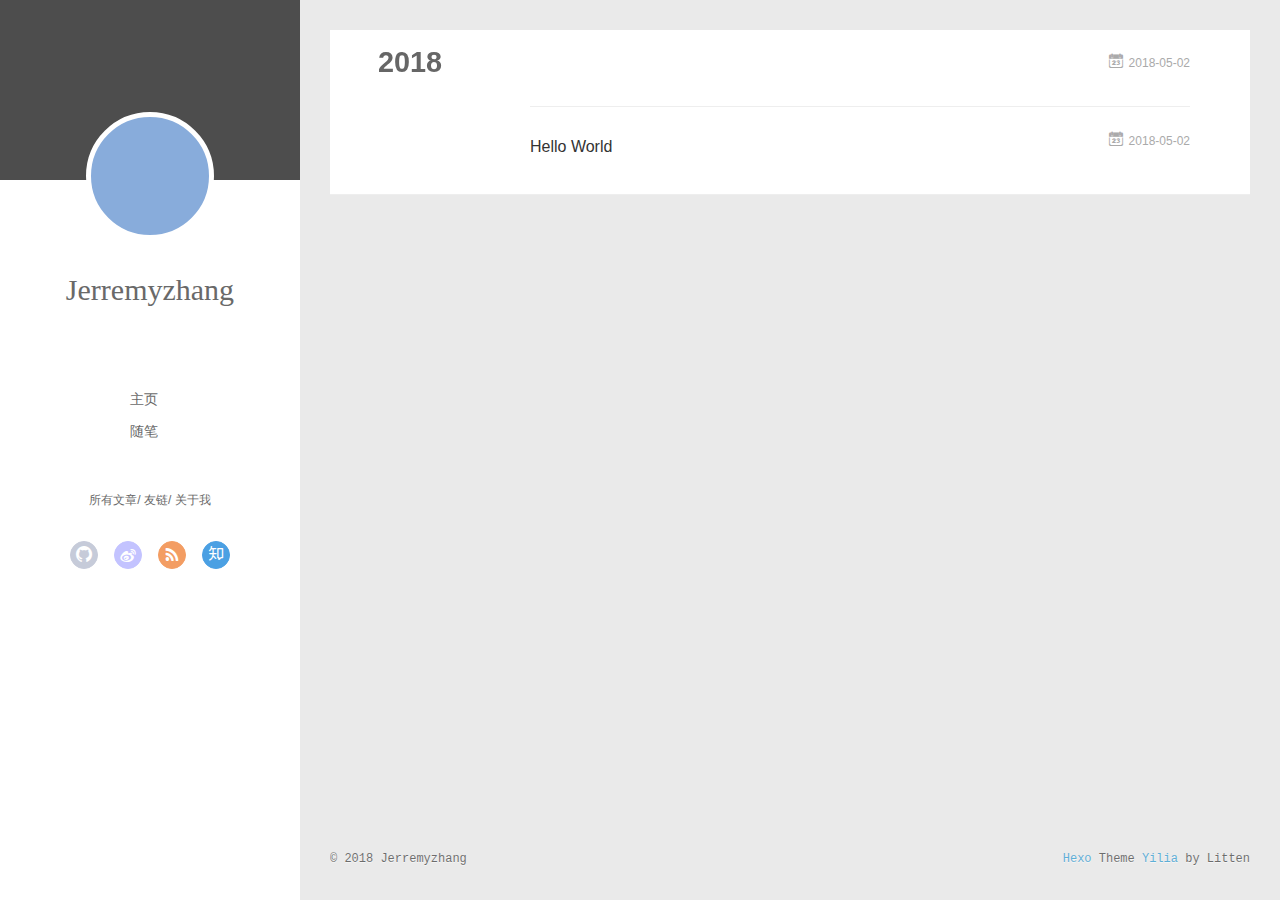
==== archives/index.html @ c2d14515 "Site updated: 2018-05-02 18:27:36" ====
<!DOCTYPE html>
<html>
<head>
  <meta charset="utf-8">
  
  <meta name="renderer" content="webkit">
  <meta http-equiv="X-UA-Compatible" content="IE=edge" >
  <link rel="dns-prefetch" href="http://yoursite.com">
  <title>Archives | Jerremy&#39;s blog</title>
  <meta name="viewport" content="width=device-width, initial-scale=1, maximum-scale=1">
  <meta property="og:type" content="website">
<meta property="og:title" content="Jerremy&#39;s blog">
<meta property="og:url" content="http://yoursite.com/archives/index.html">
<meta property="og:site_name" content="Jerremy&#39;s blog">
<meta property="og:locale" content="zh-Hans">
<meta name="twitter:card" content="summary">
<meta name="twitter:title" content="Jerremy&#39;s blog">
  
    <link rel="alternative" href="/atom.xml" title="Jerremy&#39;s blog" type="application/atom+xml">
  
  
    <link rel="icon" href="/favicon.png">
  
  <link rel="stylesheet" type="text/css" href="/./main.0cf68a.css">
  <style type="text/css">
  
    #container.show {
      background: linear-gradient(200deg,#a0cfe4,#e8c37e);
    }
  </style>
  

  

</head>

<body>
  <div id="container" q-class="show:isCtnShow">
    <canvas id="anm-canvas" class="anm-canvas"></canvas>
    <div class="left-col" q-class="show:isShow">
      
<div class="overlay" style="background: #4d4d4d"></div>
<div class="intrude-less">
	<header id="header" class="inner">
		<a href="/" class="profilepic">
			<img src="" class="js-avatar">
		</a>
		<hgroup>
		  <h1 class="header-author"><a href="/">Jerremyzhang</a></h1>
		</hgroup>
		

		<nav class="header-menu">
			<ul>
			
				<li><a href="/">主页</a></li>
	        
				<li><a href="/tags/随笔/">随笔</a></li>
	        
			</ul>
		</nav>
		<nav class="header-smart-menu">
    		
    			
    			<a q-on="click: openSlider(e, 'innerArchive')" href="javascript:void(0)">所有文章</a>
    			
            
    			
    			<a q-on="click: openSlider(e, 'friends')" href="javascript:void(0)">友链</a>
    			
            
    			
    			<a q-on="click: openSlider(e, 'aboutme')" href="javascript:void(0)">关于我</a>
    			
            
		</nav>
		<nav class="header-nav">
			<div class="social">
				
					<a class="github" target="_blank" href="#" title="github"><i class="icon-github"></i></a>
		        
					<a class="weibo" target="_blank" href="#" title="weibo"><i class="icon-weibo"></i></a>
		        
					<a class="rss" target="_blank" href="#" title="rss"><i class="icon-rss"></i></a>
		        
					<a class="zhihu" target="_blank" href="#" title="zhihu"><i class="icon-zhihu"></i></a>
		        
			</div>
		</nav>
	</header>		
</div>

    </div>
    <div class="mid-col" q-class="show:isShow,hide:isShow|isFalse">
      
<nav id="mobile-nav">
  	<div class="overlay js-overlay" style="background: #4d4d4d"></div>
	<div class="btnctn js-mobile-btnctn">
  		<div class="slider-trigger list" q-on="click: openSlider(e)"><i class="icon icon-sort"></i></div>
	</div>
	<div class="intrude-less">
		<header id="header" class="inner">
			<div class="profilepic">
				<img src="" class="js-avatar">
			</div>
			<hgroup>
			  <h1 class="header-author js-header-author">Jerremyzhang</h1>
			</hgroup>
			
			
			
				
			
				
			
			
			
			<nav class="header-nav">
				<div class="social">
					
						<a class="github" target="_blank" href="#" title="github"><i class="icon-github"></i></a>
			        
						<a class="weibo" target="_blank" href="#" title="weibo"><i class="icon-weibo"></i></a>
			        
						<a class="rss" target="_blank" href="#" title="rss"><i class="icon-rss"></i></a>
			        
						<a class="zhihu" target="_blank" href="#" title="zhihu"><i class="icon-zhihu"></i></a>
			        
				</div>
			</nav>

			<nav class="header-menu js-header-menu">
				<ul style="width: 50%">
				
				
					<li style="width: 50%"><a href="/">主页</a></li>
		        
					<li style="width: 50%"><a href="/tags/随笔/">随笔</a></li>
		        
				</ul>
			</nav>
		</header>				
	</div>
	<div class="mobile-mask" style="display:none" q-show="isShow"></div>
</nav>

      <div id="wrapper" class="body-wrap">
        <div class="menu-l">
          <div class="canvas-wrap">
            <canvas data-colors="#eaeaea" data-sectionHeight="100" data-contentId="js-content" id="myCanvas1" class="anm-canvas"></canvas>
          </div>
          <div id="js-content" class="content-ll">
            
  
  
    
    
      
      
      <section class="archives-wrap">
        <div class="archive-year-wrap">
          <a href="/archives/2018" class="archive-year">2018</a>
        </div>
        <div class="archives">
    
    <article class="archive-article archive-type-post">
  <div class="archive-article-inner">
    <header class="archive-article-header">
      	<div class="article-meta">
	      	<a href="/2018/05/02/capture-react-books/" class="archive-article-date">
  	<time datetime="2018-05-02T10:14:41.575Z" itemprop="datePublished"><i class="icon-calendar icon"></i>2018-05-02</time>
</a>
        </div>
    	 
        <div class="article-info info-on-right">
          
          

        </div>
        <div class="clearfix"></div>
    </header>
  </div>
</article>
  
    
    
    <article class="archive-article archive-type-post">
  <div class="archive-article-inner">
    <header class="archive-article-header">
      	<div class="article-meta">
	      	<a href="/2018/05/02/hello-world/" class="archive-article-date">
  	<time datetime="2018-05-02T09:06:25.629Z" itemprop="datePublished"><i class="icon-calendar icon"></i>2018-05-02</time>
</a>
        </div>
    	 
  
    <h1 itemprop="name">
      <a class="archive-article-title" href="/2018/05/02/hello-world/">Hello World</a>
    </h1>
  

        <div class="article-info info-on-right">
          
          

        </div>
        <div class="clearfix"></div>
    </header>
  </div>
</article>
  
  
    </div></section>
  

    


          </div>
        </div>
      </div>
      <footer id="footer">
  <div class="outer">
    <div id="footer-info">
    	<div class="footer-left">
    		&copy; 2018 Jerremyzhang
    	</div>
      	<div class="footer-right">
      		<a href="http://hexo.io/" target="_blank">Hexo</a>  Theme <a href="https://github.com/litten/hexo-theme-yilia" target="_blank">Yilia</a> by Litten
      	</div>
    </div>
  </div>
</footer>
    </div>
    <script>
	var yiliaConfig = {
		mathjax: false,
		isHome: false,
		isPost: false,
		isArchive: true,
		isTag: false,
		isCategory: false,
		open_in_new: false,
		toc_hide_index: true,
		root: "/",
		innerArchive: true,
		showTags: false
	}
</script>

<script>!function(t){function n(e){if(r[e])return r[e].exports;var i=r[e]={exports:{},id:e,loaded:!1};return t[e].call(i.exports,i,i.exports,n),i.loaded=!0,i.exports}var r={};n.m=t,n.c=r,n.p="./",n(0)}([function(t,n,r){r(195),t.exports=r(191)},function(t,n,r){var e=r(3),i=r(52),o=r(27),u=r(28),c=r(53),f="prototype",a=function(t,n,r){var s,l,h,v,p=t&a.F,d=t&a.G,y=t&a.S,g=t&a.P,b=t&a.B,m=d?e:y?e[n]||(e[n]={}):(e[n]||{})[f],x=d?i:i[n]||(i[n]={}),w=x[f]||(x[f]={});d&&(r=n);for(s in r)l=!p&&m&&void 0!==m[s],h=(l?m:r)[s],v=b&&l?c(h,e):g&&"function"==typeof h?c(Function.call,h):h,m&&u(m,s,h,t&a.U),x[s]!=h&&o(x,s,v),g&&w[s]!=h&&(w[s]=h)};e.core=i,a.F=1,a.G=2,a.S=4,a.P=8,a.B=16,a.W=32,a.U=64,a.R=128,t.exports=a},function(t,n,r){var e=r(6);t.exports=function(t){if(!e(t))throw TypeError(t+" is not an object!");return t}},function(t,n){var r=t.exports="undefined"!=typeof window&&window.Math==Math?window:"undefined"!=typeof self&&self.Math==Math?self:Function("return this")();"number"==typeof __g&&(__g=r)},function(t,n){t.exports=function(t){try{return!!t()}catch(t){return!0}}},function(t,n){var r=t.exports="undefined"!=typeof window&&window.Math==Math?window:"undefined"!=typeof self&&self.Math==Math?self:Function("return this")();"number"==typeof __g&&(__g=r)},function(t,n){t.exports=function(t){return"object"==typeof t?null!==t:"function"==typeof t}},function(t,n,r){var e=r(126)("wks"),i=r(76),o=r(3).Symbol,u="function"==typeof o;(t.exports=function(t){return e[t]||(e[t]=u&&o[t]||(u?o:i)("Symbol."+t))}).store=e},function(t,n){var r={}.hasOwnProperty;t.exports=function(t,n){return r.call(t,n)}},function(t,n,r){var e=r(94),i=r(33);t.exports=function(t){return e(i(t))}},function(t,n,r){t.exports=!r(4)(function(){return 7!=Object.defineProperty({},"a",{get:function(){return 7}}).a})},function(t,n,r){var e=r(2),i=r(167),o=r(50),u=Object.defineProperty;n.f=r(10)?Object.defineProperty:function(t,n,r){if(e(t),n=o(n,!0),e(r),i)try{return u(t,n,r)}catch(t){}if("get"in r||"set"in r)throw TypeError("Accessors not supported!");return"value"in r&&(t[n]=r.value),t}},function(t,n,r){t.exports=!r(18)(function(){return 7!=Object.defineProperty({},"a",{get:function(){return 7}}).a})},function(t,n,r){var e=r(14),i=r(22);t.exports=r(12)?function(t,n,r){return e.f(t,n,i(1,r))}:function(t,n,r){return t[n]=r,t}},function(t,n,r){var e=r(20),i=r(58),o=r(42),u=Object.defineProperty;n.f=r(12)?Object.defineProperty:function(t,n,r){if(e(t),n=o(n,!0),e(r),i)try{return u(t,n,r)}catch(t){}if("get"in r||"set"in r)throw TypeError("Accessors not supported!");return"value"in r&&(t[n]=r.value),t}},function(t,n,r){var e=r(40)("wks"),i=r(23),o=r(5).Symbol,u="function"==typeof o;(t.exports=function(t){return e[t]||(e[t]=u&&o[t]||(u?o:i)("Symbol."+t))}).store=e},function(t,n,r){var e=r(67),i=Math.min;t.exports=function(t){return t>0?i(e(t),9007199254740991):0}},function(t,n,r){var e=r(46);t.exports=function(t){return Object(e(t))}},function(t,n){t.exports=function(t){try{return!!t()}catch(t){return!0}}},function(t,n,r){var e=r(63),i=r(34);t.exports=Object.keys||function(t){return e(t,i)}},function(t,n,r){var e=r(21);t.exports=function(t){if(!e(t))throw TypeError(t+" is not an object!");return t}},function(t,n){t.exports=function(t){return"object"==typeof t?null!==t:"function"==typeof t}},function(t,n){t.exports=function(t,n){return{enumerable:!(1&t),configurable:!(2&t),writable:!(4&t),value:n}}},function(t,n){var r=0,e=Math.random();t.exports=function(t){return"Symbol(".concat(void 0===t?"":t,")_",(++r+e).toString(36))}},function(t,n){var r={}.hasOwnProperty;t.exports=function(t,n){return r.call(t,n)}},function(t,n){var r=t.exports={version:"2.4.0"};"number"==typeof __e&&(__e=r)},function(t,n){t.exports=function(t){if("function"!=typeof t)throw TypeError(t+" is not a function!");return t}},function(t,n,r){var e=r(11),i=r(66);t.exports=r(10)?function(t,n,r){return e.f(t,n,i(1,r))}:function(t,n,r){return t[n]=r,t}},function(t,n,r){var e=r(3),i=r(27),o=r(24),u=r(76)("src"),c="toString",f=Function[c],a=(""+f).split(c);r(52).inspectSource=function(t){return f.call(t)},(t.exports=function(t,n,r,c){var f="function"==typeof r;f&&(o(r,"name")||i(r,"name",n)),t[n]!==r&&(f&&(o(r,u)||i(r,u,t[n]?""+t[n]:a.join(String(n)))),t===e?t[n]=r:c?t[n]?t[n]=r:i(t,n,r):(delete t[n],i(t,n,r)))})(Function.prototype,c,function(){return"function"==typeof this&&this[u]||f.call(this)})},function(t,n,r){var e=r(1),i=r(4),o=r(46),u=function(t,n,r,e){var i=String(o(t)),u="<"+n;return""!==r&&(u+=" "+r+'="'+String(e).replace(/"/g,"&quot;")+'"'),u+">"+i+"</"+n+">"};t.exports=function(t,n){var r={};r[t]=n(u),e(e.P+e.F*i(function(){var n=""[t]('"');return n!==n.toLowerCase()||n.split('"').length>3}),"String",r)}},function(t,n,r){var e=r(115),i=r(46);t.exports=function(t){return e(i(t))}},function(t,n,r){var e=r(116),i=r(66),o=r(30),u=r(50),c=r(24),f=r(167),a=Object.getOwnPropertyDescriptor;n.f=r(10)?a:function(t,n){if(t=o(t),n=u(n,!0),f)try{return a(t,n)}catch(t){}if(c(t,n))return i(!e.f.call(t,n),t[n])}},function(t,n,r){var e=r(24),i=r(17),o=r(145)("IE_PROTO"),u=Object.prototype;t.exports=Object.getPrototypeOf||function(t){return t=i(t),e(t,o)?t[o]:"function"==typeof t.constructor&&t instanceof t.constructor?t.constructor.prototype:t instanceof Object?u:null}},function(t,n){t.exports=function(t){if(void 0==t)throw TypeError("Can't call method on  "+t);return t}},function(t,n){t.exports="constructor,hasOwnProperty,isPrototypeOf,propertyIsEnumerable,toLocaleString,toString,valueOf".split(",")},function(t,n){t.exports={}},function(t,n){t.exports=!0},function(t,n){n.f={}.propertyIsEnumerable},function(t,n,r){var e=r(14).f,i=r(8),o=r(15)("toStringTag");t.exports=function(t,n,r){t&&!i(t=r?t:t.prototype,o)&&e(t,o,{configurable:!0,value:n})}},function(t,n,r){var e=r(40)("keys"),i=r(23);t.exports=function(t){return e[t]||(e[t]=i(t))}},function(t,n,r){var e=r(5),i="__core-js_shared__",o=e[i]||(e[i]={});t.exports=function(t){return o[t]||(o[t]={})}},function(t,n){var r=Math.ceil,e=Math.floor;t.exports=function(t){return isNaN(t=+t)?0:(t>0?e:r)(t)}},function(t,n,r){var e=r(21);t.exports=function(t,n){if(!e(t))return t;var r,i;if(n&&"function"==typeof(r=t.toString)&&!e(i=r.call(t)))return i;if("function"==typeof(r=t.valueOf)&&!e(i=r.call(t)))return i;if(!n&&"function"==typeof(r=t.toString)&&!e(i=r.call(t)))return i;throw TypeError("Can't convert object to primitive value")}},function(t,n,r){var e=r(5),i=r(25),o=r(36),u=r(44),c=r(14).f;t.exports=function(t){var n=i.Symbol||(i.Symbol=o?{}:e.Symbol||{});"_"==t.charAt(0)||t in n||c(n,t,{value:u.f(t)})}},function(t,n,r){n.f=r(15)},function(t,n){var r={}.toString;t.exports=function(t){return r.call(t).slice(8,-1)}},function(t,n){t.exports=function(t){if(void 0==t)throw TypeError("Can't call method on  "+t);return t}},function(t,n,r){var e=r(4);t.exports=function(t,n){return!!t&&e(function(){n?t.call(null,function(){},1):t.call(null)})}},function(t,n,r){var e=r(53),i=r(115),o=r(17),u=r(16),c=r(203);t.exports=function(t,n){var r=1==t,f=2==t,a=3==t,s=4==t,l=6==t,h=5==t||l,v=n||c;return function(n,c,p){for(var d,y,g=o(n),b=i(g),m=e(c,p,3),x=u(b.length),w=0,S=r?v(n,x):f?v(n,0):void 0;x>w;w++)if((h||w in b)&&(d=b[w],y=m(d,w,g),t))if(r)S[w]=y;else if(y)switch(t){case 3:return!0;case 5:return d;case 6:return w;case 2:S.push(d)}else if(s)return!1;return l?-1:a||s?s:S}}},function(t,n,r){var e=r(1),i=r(52),o=r(4);t.exports=function(t,n){var r=(i.Object||{})[t]||Object[t],u={};u[t]=n(r),e(e.S+e.F*o(function(){r(1)}),"Object",u)}},function(t,n,r){var e=r(6);t.exports=function(t,n){if(!e(t))return t;var r,i;if(n&&"function"==typeof(r=t.toString)&&!e(i=r.call(t)))return i;if("function"==typeof(r=t.valueOf)&&!e(i=r.call(t)))return i;if(!n&&"function"==typeof(r=t.toString)&&!e(i=r.call(t)))return i;throw TypeError("Can't convert object to primitive value")}},function(t,n,r){var e=r(5),i=r(25),o=r(91),u=r(13),c="prototype",f=function(t,n,r){var a,s,l,h=t&f.F,v=t&f.G,p=t&f.S,d=t&f.P,y=t&f.B,g=t&f.W,b=v?i:i[n]||(i[n]={}),m=b[c],x=v?e:p?e[n]:(e[n]||{})[c];v&&(r=n);for(a in r)(s=!h&&x&&void 0!==x[a])&&a in b||(l=s?x[a]:r[a],b[a]=v&&"function"!=typeof x[a]?r[a]:y&&s?o(l,e):g&&x[a]==l?function(t){var n=function(n,r,e){if(this instanceof t){switch(arguments.length){case 0:return new t;case 1:return new t(n);case 2:return new t(n,r)}return new t(n,r,e)}return t.apply(this,arguments)};return n[c]=t[c],n}(l):d&&"function"==typeof l?o(Function.call,l):l,d&&((b.virtual||(b.virtual={}))[a]=l,t&f.R&&m&&!m[a]&&u(m,a,l)))};f.F=1,f.G=2,f.S=4,f.P=8,f.B=16,f.W=32,f.U=64,f.R=128,t.exports=f},function(t,n){var r=t.exports={version:"2.4.0"};"number"==typeof __e&&(__e=r)},function(t,n,r){var e=r(26);t.exports=function(t,n,r){if(e(t),void 0===n)return t;switch(r){case 1:return function(r){return t.call(n,r)};case 2:return function(r,e){return t.call(n,r,e)};case 3:return function(r,e,i){return t.call(n,r,e,i)}}return function(){return t.apply(n,arguments)}}},function(t,n,r){var e=r(183),i=r(1),o=r(126)("metadata"),u=o.store||(o.store=new(r(186))),c=function(t,n,r){var i=u.get(t);if(!i){if(!r)return;u.set(t,i=new e)}var o=i.get(n);if(!o){if(!r)return;i.set(n,o=new e)}return o},f=function(t,n,r){var e=c(n,r,!1);return void 0!==e&&e.has(t)},a=function(t,n,r){var e=c(n,r,!1);return void 0===e?void 0:e.get(t)},s=function(t,n,r,e){c(r,e,!0).set(t,n)},l=function(t,n){var r=c(t,n,!1),e=[];return r&&r.forEach(function(t,n){e.push(n)}),e},h=function(t){return void 0===t||"symbol"==typeof t?t:String(t)},v=function(t){i(i.S,"Reflect",t)};t.exports={store:u,map:c,has:f,get:a,set:s,keys:l,key:h,exp:v}},function(t,n,r){"use strict";if(r(10)){var e=r(69),i=r(3),o=r(4),u=r(1),c=r(127),f=r(152),a=r(53),s=r(68),l=r(66),h=r(27),v=r(73),p=r(67),d=r(16),y=r(75),g=r(50),b=r(24),m=r(180),x=r(114),w=r(6),S=r(17),_=r(137),O=r(70),E=r(32),P=r(71).f,j=r(154),F=r(76),M=r(7),A=r(48),N=r(117),T=r(146),I=r(155),k=r(80),L=r(123),R=r(74),C=r(130),D=r(160),U=r(11),W=r(31),G=U.f,B=W.f,V=i.RangeError,z=i.TypeError,q=i.Uint8Array,K="ArrayBuffer",J="Shared"+K,Y="BYTES_PER_ELEMENT",H="prototype",$=Array[H],X=f.ArrayBuffer,Q=f.DataView,Z=A(0),tt=A(2),nt=A(3),rt=A(4),et=A(5),it=A(6),ot=N(!0),ut=N(!1),ct=I.values,ft=I.keys,at=I.entries,st=$.lastIndexOf,lt=$.reduce,ht=$.reduceRight,vt=$.join,pt=$.sort,dt=$.slice,yt=$.toString,gt=$.toLocaleString,bt=M("iterator"),mt=M("toStringTag"),xt=F("typed_constructor"),wt=F("def_constructor"),St=c.CONSTR,_t=c.TYPED,Ot=c.VIEW,Et="Wrong length!",Pt=A(1,function(t,n){return Tt(T(t,t[wt]),n)}),jt=o(function(){return 1===new q(new Uint16Array([1]).buffer)[0]}),Ft=!!q&&!!q[H].set&&o(function(){new q(1).set({})}),Mt=function(t,n){if(void 0===t)throw z(Et);var r=+t,e=d(t);if(n&&!m(r,e))throw V(Et);return e},At=function(t,n){var r=p(t);if(r<0||r%n)throw V("Wrong offset!");return r},Nt=function(t){if(w(t)&&_t in t)return t;throw z(t+" is not a typed array!")},Tt=function(t,n){if(!(w(t)&&xt in t))throw z("It is not a typed array constructor!");return new t(n)},It=function(t,n){return kt(T(t,t[wt]),n)},kt=function(t,n){for(var r=0,e=n.length,i=Tt(t,e);e>r;)i[r]=n[r++];return i},Lt=function(t,n,r){G(t,n,{get:function(){return this._d[r]}})},Rt=function(t){var n,r,e,i,o,u,c=S(t),f=arguments.length,s=f>1?arguments[1]:void 0,l=void 0!==s,h=j(c);if(void 0!=h&&!_(h)){for(u=h.call(c),e=[],n=0;!(o=u.next()).done;n++)e.push(o.value);c=e}for(l&&f>2&&(s=a(s,arguments[2],2)),n=0,r=d(c.length),i=Tt(this,r);r>n;n++)i[n]=l?s(c[n],n):c[n];return i},Ct=function(){for(var t=0,n=arguments.length,r=Tt(this,n);n>t;)r[t]=arguments[t++];return r},Dt=!!q&&o(function(){gt.call(new q(1))}),Ut=function(){return gt.apply(Dt?dt.call(Nt(this)):Nt(this),arguments)},Wt={copyWithin:function(t,n){return D.call(Nt(this),t,n,arguments.length>2?arguments[2]:void 0)},every:function(t){return rt(Nt(this),t,arguments.length>1?arguments[1]:void 0)},fill:function(t){return C.apply(Nt(this),arguments)},filter:function(t){return It(this,tt(Nt(this),t,arguments.length>1?arguments[1]:void 0))},find:function(t){return et(Nt(this),t,arguments.length>1?arguments[1]:void 0)},findIndex:function(t){return it(Nt(this),t,arguments.length>1?arguments[1]:void 0)},forEach:function(t){Z(Nt(this),t,arguments.length>1?arguments[1]:void 0)},indexOf:function(t){return ut(Nt(this),t,arguments.length>1?arguments[1]:void 0)},includes:function(t){return ot(Nt(this),t,arguments.length>1?arguments[1]:void 0)},join:function(t){return vt.apply(Nt(this),arguments)},lastIndexOf:function(t){return st.apply(Nt(this),arguments)},map:function(t){return Pt(Nt(this),t,arguments.length>1?arguments[1]:void 0)},reduce:function(t){return lt.apply(Nt(this),arguments)},reduceRight:function(t){return ht.apply(Nt(this),arguments)},reverse:function(){for(var t,n=this,r=Nt(n).length,e=Math.floor(r/2),i=0;i<e;)t=n[i],n[i++]=n[--r],n[r]=t;return n},some:function(t){return nt(Nt(this),t,arguments.length>1?arguments[1]:void 0)},sort:function(t){return pt.call(Nt(this),t)},subarray:function(t,n){var r=Nt(this),e=r.length,i=y(t,e);return new(T(r,r[wt]))(r.buffer,r.byteOffset+i*r.BYTES_PER_ELEMENT,d((void 0===n?e:y(n,e))-i))}},Gt=function(t,n){return It(this,dt.call(Nt(this),t,n))},Bt=function(t){Nt(this);var n=At(arguments[1],1),r=this.length,e=S(t),i=d(e.length),o=0;if(i+n>r)throw V(Et);for(;o<i;)this[n+o]=e[o++]},Vt={entries:function(){return at.call(Nt(this))},keys:function(){return ft.call(Nt(this))},values:function(){return ct.call(Nt(this))}},zt=function(t,n){return w(t)&&t[_t]&&"symbol"!=typeof n&&n in t&&String(+n)==String(n)},qt=function(t,n){return zt(t,n=g(n,!0))?l(2,t[n]):B(t,n)},Kt=function(t,n,r){return!(zt(t,n=g(n,!0))&&w(r)&&b(r,"value"))||b(r,"get")||b(r,"set")||r.configurable||b(r,"writable")&&!r.writable||b(r,"enumerable")&&!r.enumerable?G(t,n,r):(t[n]=r.value,t)};St||(W.f=qt,U.f=Kt),u(u.S+u.F*!St,"Object",{getOwnPropertyDescriptor:qt,defineProperty:Kt}),o(function(){yt.call({})})&&(yt=gt=function(){return vt.call(this)});var Jt=v({},Wt);v(Jt,Vt),h(Jt,bt,Vt.values),v(Jt,{slice:Gt,set:Bt,constructor:function(){},toString:yt,toLocaleString:Ut}),Lt(Jt,"buffer","b"),Lt(Jt,"byteOffset","o"),Lt(Jt,"byteLength","l"),Lt(Jt,"length","e"),G(Jt,mt,{get:function(){return this[_t]}}),t.exports=function(t,n,r,f){f=!!f;var a=t+(f?"Clamped":"")+"Array",l="Uint8Array"!=a,v="get"+t,p="set"+t,y=i[a],g=y||{},b=y&&E(y),m=!y||!c.ABV,S={},_=y&&y[H],j=function(t,r){var e=t._d;return e.v[v](r*n+e.o,jt)},F=function(t,r,e){var i=t._d;f&&(e=(e=Math.round(e))<0?0:e>255?255:255&e),i.v[p](r*n+i.o,e,jt)},M=function(t,n){G(t,n,{get:function(){return j(this,n)},set:function(t){return F(this,n,t)},enumerable:!0})};m?(y=r(function(t,r,e,i){s(t,y,a,"_d");var o,u,c,f,l=0,v=0;if(w(r)){if(!(r instanceof X||(f=x(r))==K||f==J))return _t in r?kt(y,r):Rt.call(y,r);o=r,v=At(e,n);var p=r.byteLength;if(void 0===i){if(p%n)throw V(Et);if((u=p-v)<0)throw V(Et)}else if((u=d(i)*n)+v>p)throw V(Et);c=u/n}else c=Mt(r,!0),u=c*n,o=new X(u);for(h(t,"_d",{b:o,o:v,l:u,e:c,v:new Q(o)});l<c;)M(t,l++)}),_=y[H]=O(Jt),h(_,"constructor",y)):L(function(t){new y(null),new y(t)},!0)||(y=r(function(t,r,e,i){s(t,y,a);var o;return w(r)?r instanceof X||(o=x(r))==K||o==J?void 0!==i?new g(r,At(e,n),i):void 0!==e?new g(r,At(e,n)):new g(r):_t in r?kt(y,r):Rt.call(y,r):new g(Mt(r,l))}),Z(b!==Function.prototype?P(g).concat(P(b)):P(g),function(t){t in y||h(y,t,g[t])}),y[H]=_,e||(_.constructor=y));var A=_[bt],N=!!A&&("values"==A.name||void 0==A.name),T=Vt.values;h(y,xt,!0),h(_,_t,a),h(_,Ot,!0),h(_,wt,y),(f?new y(1)[mt]==a:mt in _)||G(_,mt,{get:function(){return a}}),S[a]=y,u(u.G+u.W+u.F*(y!=g),S),u(u.S,a,{BYTES_PER_ELEMENT:n,from:Rt,of:Ct}),Y in _||h(_,Y,n),u(u.P,a,Wt),R(a),u(u.P+u.F*Ft,a,{set:Bt}),u(u.P+u.F*!N,a,Vt),u(u.P+u.F*(_.toString!=yt),a,{toString:yt}),u(u.P+u.F*o(function(){new y(1).slice()}),a,{slice:Gt}),u(u.P+u.F*(o(function(){return[1,2].toLocaleString()!=new y([1,2]).toLocaleString()})||!o(function(){_.toLocaleString.call([1,2])})),a,{toLocaleString:Ut}),k[a]=N?A:T,e||N||h(_,bt,T)}}else t.exports=function(){}},function(t,n){var r={}.toString;t.exports=function(t){return r.call(t).slice(8,-1)}},function(t,n,r){var e=r(21),i=r(5).document,o=e(i)&&e(i.createElement);t.exports=function(t){return o?i.createElement(t):{}}},function(t,n,r){t.exports=!r(12)&&!r(18)(function(){return 7!=Object.defineProperty(r(57)("div"),"a",{get:function(){return 7}}).a})},function(t,n,r){"use strict";var e=r(36),i=r(51),o=r(64),u=r(13),c=r(8),f=r(35),a=r(96),s=r(38),l=r(103),h=r(15)("iterator"),v=!([].keys&&"next"in[].keys()),p="keys",d="values",y=function(){return this};t.exports=function(t,n,r,g,b,m,x){a(r,n,g);var w,S,_,O=function(t){if(!v&&t in F)return F[t];switch(t){case p:case d:return function(){return new r(this,t)}}return function(){return new r(this,t)}},E=n+" Iterator",P=b==d,j=!1,F=t.prototype,M=F[h]||F["@@iterator"]||b&&F[b],A=M||O(b),N=b?P?O("entries"):A:void 0,T="Array"==n?F.entries||M:M;if(T&&(_=l(T.call(new t)))!==Object.prototype&&(s(_,E,!0),e||c(_,h)||u(_,h,y)),P&&M&&M.name!==d&&(j=!0,A=function(){return M.call(this)}),e&&!x||!v&&!j&&F[h]||u(F,h,A),f[n]=A,f[E]=y,b)if(w={values:P?A:O(d),keys:m?A:O(p),entries:N},x)for(S in w)S in F||o(F,S,w[S]);else i(i.P+i.F*(v||j),n,w);return w}},function(t,n,r){var e=r(20),i=r(100),o=r(34),u=r(39)("IE_PROTO"),c=function(){},f="prototype",a=function(){var t,n=r(57)("iframe"),e=o.length;for(n.style.display="none",r(93).appendChild(n),n.src="javascript:",t=n.contentWindow.document,t.open(),t.write("<script>document.F=Object<\/script>"),t.close(),a=t.F;e--;)delete a[f][o[e]];return a()};t.exports=Object.create||function(t,n){var r;return null!==t?(c[f]=e(t),r=new c,c[f]=null,r[u]=t):r=a(),void 0===n?r:i(r,n)}},function(t,n,r){var e=r(63),i=r(34).concat("length","prototype");n.f=Object.getOwnPropertyNames||function(t){return e(t,i)}},function(t,n){n.f=Object.getOwnPropertySymbols},function(t,n,r){var e=r(8),i=r(9),o=r(90)(!1),u=r(39)("IE_PROTO");t.exports=function(t,n){var r,c=i(t),f=0,a=[];for(r in c)r!=u&&e(c,r)&&a.push(r);for(;n.length>f;)e(c,r=n[f++])&&(~o(a,r)||a.push(r));return a}},function(t,n,r){t.exports=r(13)},function(t,n,r){var e=r(76)("meta"),i=r(6),o=r(24),u=r(11).f,c=0,f=Object.isExtensible||function(){return!0},a=!r(4)(function(){return f(Object.preventExtensions({}))}),s=function(t){u(t,e,{value:{i:"O"+ ++c,w:{}}})},l=function(t,n){if(!i(t))return"symbol"==typeof t?t:("string"==typeof t?"S":"P")+t;if(!o(t,e)){if(!f(t))return"F";if(!n)return"E";s(t)}return t[e].i},h=function(t,n){if(!o(t,e)){if(!f(t))return!0;if(!n)return!1;s(t)}return t[e].w},v=function(t){return a&&p.NEED&&f(t)&&!o(t,e)&&s(t),t},p=t.exports={KEY:e,NEED:!1,fastKey:l,getWeak:h,onFreeze:v}},function(t,n){t.exports=function(t,n){return{enumerable:!(1&t),configurable:!(2&t),writable:!(4&t),value:n}}},function(t,n){var r=Math.ceil,e=Math.floor;t.exports=function(t){return isNaN(t=+t)?0:(t>0?e:r)(t)}},function(t,n){t.exports=function(t,n,r,e){if(!(t instanceof n)||void 0!==e&&e in t)throw TypeError(r+": incorrect invocation!");return t}},function(t,n){t.exports=!1},function(t,n,r){var e=r(2),i=r(173),o=r(133),u=r(145)("IE_PROTO"),c=function(){},f="prototype",a=function(){var t,n=r(132)("iframe"),e=o.length;for(n.style.display="none",r(135).appendChild(n),n.src="javascript:",t=n.contentWindow.document,t.open(),t.write("<script>document.F=Object<\/script>"),t.close(),a=t.F;e--;)delete a[f][o[e]];return a()};t.exports=Object.create||function(t,n){var r;return null!==t?(c[f]=e(t),r=new c,c[f]=null,r[u]=t):r=a(),void 0===n?r:i(r,n)}},function(t,n,r){var e=r(175),i=r(133).concat("length","prototype");n.f=Object.getOwnPropertyNames||function(t){return e(t,i)}},function(t,n,r){var e=r(175),i=r(133);t.exports=Object.keys||function(t){return e(t,i)}},function(t,n,r){var e=r(28);t.exports=function(t,n,r){for(var i in n)e(t,i,n[i],r);return t}},function(t,n,r){"use strict";var e=r(3),i=r(11),o=r(10),u=r(7)("species");t.exports=function(t){var n=e[t];o&&n&&!n[u]&&i.f(n,u,{configurable:!0,get:function(){return this}})}},function(t,n,r){var e=r(67),i=Math.max,o=Math.min;t.exports=function(t,n){return t=e(t),t<0?i(t+n,0):o(t,n)}},function(t,n){var r=0,e=Math.random();t.exports=function(t){return"Symbol(".concat(void 0===t?"":t,")_",(++r+e).toString(36))}},function(t,n,r){var e=r(33);t.exports=function(t){return Object(e(t))}},function(t,n,r){var e=r(7)("unscopables"),i=Array.prototype;void 0==i[e]&&r(27)(i,e,{}),t.exports=function(t){i[e][t]=!0}},function(t,n,r){var e=r(53),i=r(169),o=r(137),u=r(2),c=r(16),f=r(154),a={},s={},n=t.exports=function(t,n,r,l,h){var v,p,d,y,g=h?function(){return t}:f(t),b=e(r,l,n?2:1),m=0;if("function"!=typeof g)throw TypeError(t+" is not iterable!");if(o(g)){for(v=c(t.length);v>m;m++)if((y=n?b(u(p=t[m])[0],p[1]):b(t[m]))===a||y===s)return y}else for(d=g.call(t);!(p=d.next()).done;)if((y=i(d,b,p.value,n))===a||y===s)return y};n.BREAK=a,n.RETURN=s},function(t,n){t.exports={}},function(t,n,r){var e=r(11).f,i=r(24),o=r(7)("toStringTag");t.exports=function(t,n,r){t&&!i(t=r?t:t.prototype,o)&&e(t,o,{configurable:!0,value:n})}},function(t,n,r){var e=r(1),i=r(46),o=r(4),u=r(150),c="["+u+"]",f="​",a=RegExp("^"+c+c+"*"),s=RegExp(c+c+"*$"),l=function(t,n,r){var i={},c=o(function(){return!!u[t]()||f[t]()!=f}),a=i[t]=c?n(h):u[t];r&&(i[r]=a),e(e.P+e.F*c,"String",i)},h=l.trim=function(t,n){return t=String(i(t)),1&n&&(t=t.replace(a,"")),2&n&&(t=t.replace(s,"")),t};t.exports=l},function(t,n,r){t.exports={default:r(86),__esModule:!0}},function(t,n,r){t.exports={default:r(87),__esModule:!0}},function(t,n,r){"use strict";function e(t){return t&&t.__esModule?t:{default:t}}n.__esModule=!0;var i=r(84),o=e(i),u=r(83),c=e(u),f="function"==typeof c.default&&"symbol"==typeof o.default?function(t){return typeof t}:function(t){return t&&"function"==typeof c.default&&t.constructor===c.default&&t!==c.default.prototype?"symbol":typeof t};n.default="function"==typeof c.default&&"symbol"===f(o.default)?function(t){return void 0===t?"undefined":f(t)}:function(t){return t&&"function"==typeof c.default&&t.constructor===c.default&&t!==c.default.prototype?"symbol":void 0===t?"undefined":f(t)}},function(t,n,r){r(110),r(108),r(111),r(112),t.exports=r(25).Symbol},function(t,n,r){r(109),r(113),t.exports=r(44).f("iterator")},function(t,n){t.exports=function(t){if("function"!=typeof t)throw TypeError(t+" is not a function!");return t}},function(t,n){t.exports=function(){}},function(t,n,r){var e=r(9),i=r(106),o=r(105);t.exports=function(t){return function(n,r,u){var c,f=e(n),a=i(f.length),s=o(u,a);if(t&&r!=r){for(;a>s;)if((c=f[s++])!=c)return!0}else for(;a>s;s++)if((t||s in f)&&f[s]===r)return t||s||0;return!t&&-1}}},function(t,n,r){var e=r(88);t.exports=function(t,n,r){if(e(t),void 0===n)return t;switch(r){case 1:return function(r){return t.call(n,r)};case 2:return function(r,e){return t.call(n,r,e)};case 3:return function(r,e,i){return t.call(n,r,e,i)}}return function(){return t.apply(n,arguments)}}},function(t,n,r){var e=r(19),i=r(62),o=r(37);t.exports=function(t){var n=e(t),r=i.f;if(r)for(var u,c=r(t),f=o.f,a=0;c.length>a;)f.call(t,u=c[a++])&&n.push(u);return n}},function(t,n,r){t.exports=r(5).document&&document.documentElement},function(t,n,r){var e=r(56);t.exports=Object("z").propertyIsEnumerable(0)?Object:function(t){return"String"==e(t)?t.split(""):Object(t)}},function(t,n,r){var e=r(56);t.exports=Array.isArray||function(t){return"Array"==e(t)}},function(t,n,r){"use strict";var e=r(60),i=r(22),o=r(38),u={};r(13)(u,r(15)("iterator"),function(){return this}),t.exports=function(t,n,r){t.prototype=e(u,{next:i(1,r)}),o(t,n+" Iterator")}},function(t,n){t.exports=function(t,n){return{value:n,done:!!t}}},function(t,n,r){var e=r(19),i=r(9);t.exports=function(t,n){for(var r,o=i(t),u=e(o),c=u.length,f=0;c>f;)if(o[r=u[f++]]===n)return r}},function(t,n,r){var e=r(23)("meta"),i=r(21),o=r(8),u=r(14).f,c=0,f=Object.isExtensible||function(){return!0},a=!r(18)(function(){return f(Object.preventExtensions({}))}),s=function(t){u(t,e,{value:{i:"O"+ ++c,w:{}}})},l=function(t,n){if(!i(t))return"symbol"==typeof t?t:("string"==typeof t?"S":"P")+t;if(!o(t,e)){if(!f(t))return"F";if(!n)return"E";s(t)}return t[e].i},h=function(t,n){if(!o(t,e)){if(!f(t))return!0;if(!n)return!1;s(t)}return t[e].w},v=function(t){return a&&p.NEED&&f(t)&&!o(t,e)&&s(t),t},p=t.exports={KEY:e,NEED:!1,fastKey:l,getWeak:h,onFreeze:v}},function(t,n,r){var e=r(14),i=r(20),o=r(19);t.exports=r(12)?Object.defineProperties:function(t,n){i(t);for(var r,u=o(n),c=u.length,f=0;c>f;)e.f(t,r=u[f++],n[r]);return t}},function(t,n,r){var e=r(37),i=r(22),o=r(9),u=r(42),c=r(8),f=r(58),a=Object.getOwnPropertyDescriptor;n.f=r(12)?a:function(t,n){if(t=o(t),n=u(n,!0),f)try{return a(t,n)}catch(t){}if(c(t,n))return i(!e.f.call(t,n),t[n])}},function(t,n,r){var e=r(9),i=r(61).f,o={}.toString,u="object"==typeof window&&window&&Object.getOwnPropertyNames?Object.getOwnPropertyNames(window):[],c=function(t){try{return i(t)}catch(t){return u.slice()}};t.exports.f=function(t){return u&&"[object Window]"==o.call(t)?c(t):i(e(t))}},function(t,n,r){var e=r(8),i=r(77),o=r(39)("IE_PROTO"),u=Object.prototype;t.exports=Object.getPrototypeOf||function(t){return t=i(t),e(t,o)?t[o]:"function"==typeof t.constructor&&t instanceof t.constructor?t.constructor.prototype:t instanceof Object?u:null}},function(t,n,r){var e=r(41),i=r(33);t.exports=function(t){return function(n,r){var o,u,c=String(i(n)),f=e(r),a=c.length;return f<0||f>=a?t?"":void 0:(o=c.charCodeAt(f),o<55296||o>56319||f+1===a||(u=c.charCodeAt(f+1))<56320||u>57343?t?c.charAt(f):o:t?c.slice(f,f+2):u-56320+(o-55296<<10)+65536)}}},function(t,n,r){var e=r(41),i=Math.max,o=Math.min;t.exports=function(t,n){return t=e(t),t<0?i(t+n,0):o(t,n)}},function(t,n,r){var e=r(41),i=Math.min;t.exports=function(t){return t>0?i(e(t),9007199254740991):0}},function(t,n,r){"use strict";var e=r(89),i=r(97),o=r(35),u=r(9);t.exports=r(59)(Array,"Array",function(t,n){this._t=u(t),this._i=0,this._k=n},function(){var t=this._t,n=this._k,r=this._i++;return!t||r>=t.length?(this._t=void 0,i(1)):"keys"==n?i(0,r):"values"==n?i(0,t[r]):i(0,[r,t[r]])},"values"),o.Arguments=o.Array,e("keys"),e("values"),e("entries")},function(t,n){},function(t,n,r){"use strict";var e=r(104)(!0);r(59)(String,"String",function(t){this._t=String(t),this._i=0},function(){var t,n=this._t,r=this._i;return r>=n.length?{value:void 0,done:!0}:(t=e(n,r),this._i+=t.length,{value:t,done:!1})})},function(t,n,r){"use strict";var e=r(5),i=r(8),o=r(12),u=r(51),c=r(64),f=r(99).KEY,a=r(18),s=r(40),l=r(38),h=r(23),v=r(15),p=r(44),d=r(43),y=r(98),g=r(92),b=r(95),m=r(20),x=r(9),w=r(42),S=r(22),_=r(60),O=r(102),E=r(101),P=r(14),j=r(19),F=E.f,M=P.f,A=O.f,N=e.Symbol,T=e.JSON,I=T&&T.stringify,k="prototype",L=v("_hidden"),R=v("toPrimitive"),C={}.propertyIsEnumerable,D=s("symbol-registry"),U=s("symbols"),W=s("op-symbols"),G=Object[k],B="function"==typeof N,V=e.QObject,z=!V||!V[k]||!V[k].findChild,q=o&&a(function(){return 7!=_(M({},"a",{get:function(){return M(this,"a",{value:7}).a}})).a})?function(t,n,r){var e=F(G,n);e&&delete G[n],M(t,n,r),e&&t!==G&&M(G,n,e)}:M,K=function(t){var n=U[t]=_(N[k]);return n._k=t,n},J=B&&"symbol"==typeof N.iterator?function(t){return"symbol"==typeof t}:function(t){return t instanceof N},Y=function(t,n,r){return t===G&&Y(W,n,r),m(t),n=w(n,!0),m(r),i(U,n)?(r.enumerable?(i(t,L)&&t[L][n]&&(t[L][n]=!1),r=_(r,{enumerable:S(0,!1)})):(i(t,L)||M(t,L,S(1,{})),t[L][n]=!0),q(t,n,r)):M(t,n,r)},H=function(t,n){m(t);for(var r,e=g(n=x(n)),i=0,o=e.length;o>i;)Y(t,r=e[i++],n[r]);return t},$=function(t,n){return void 0===n?_(t):H(_(t),n)},X=function(t){var n=C.call(this,t=w(t,!0));return!(this===G&&i(U,t)&&!i(W,t))&&(!(n||!i(this,t)||!i(U,t)||i(this,L)&&this[L][t])||n)},Q=function(t,n){if(t=x(t),n=w(n,!0),t!==G||!i(U,n)||i(W,n)){var r=F(t,n);return!r||!i(U,n)||i(t,L)&&t[L][n]||(r.enumerable=!0),r}},Z=function(t){for(var n,r=A(x(t)),e=[],o=0;r.length>o;)i(U,n=r[o++])||n==L||n==f||e.push(n);return e},tt=function(t){for(var n,r=t===G,e=A(r?W:x(t)),o=[],u=0;e.length>u;)!i(U,n=e[u++])||r&&!i(G,n)||o.push(U[n]);return o};B||(N=function(){if(this instanceof N)throw TypeError("Symbol is not a constructor!");var t=h(arguments.length>0?arguments[0]:void 0),n=function(r){this===G&&n.call(W,r),i(this,L)&&i(this[L],t)&&(this[L][t]=!1),q(this,t,S(1,r))};return o&&z&&q(G,t,{configurable:!0,set:n}),K(t)},c(N[k],"toString",function(){return this._k}),E.f=Q,P.f=Y,r(61).f=O.f=Z,r(37).f=X,r(62).f=tt,o&&!r(36)&&c(G,"propertyIsEnumerable",X,!0),p.f=function(t){return K(v(t))}),u(u.G+u.W+u.F*!B,{Symbol:N});for(var nt="hasInstance,isConcatSpreadable,iterator,match,replace,search,species,split,toPrimitive,toStringTag,unscopables".split(","),rt=0;nt.length>rt;)v(nt[rt++]);for(var nt=j(v.store),rt=0;nt.length>rt;)d(nt[rt++]);u(u.S+u.F*!B,"Symbol",{for:function(t){return i(D,t+="")?D[t]:D[t]=N(t)},keyFor:function(t){if(J(t))return y(D,t);throw TypeError(t+" is not a symbol!")},useSetter:function(){z=!0},useSimple:function(){z=!1}}),u(u.S+u.F*!B,"Object",{create:$,defineProperty:Y,defineProperties:H,getOwnPropertyDescriptor:Q,getOwnPropertyNames:Z,getOwnPropertySymbols:tt}),T&&u(u.S+u.F*(!B||a(function(){var t=N();return"[null]"!=I([t])||"{}"!=I({a:t})||"{}"!=I(Object(t))})),"JSON",{stringify:function(t){if(void 0!==t&&!J(t)){for(var n,r,e=[t],i=1;arguments.length>i;)e.push(arguments[i++]);return n=e[1],"function"==typeof n&&(r=n),!r&&b(n)||(n=function(t,n){if(r&&(n=r.call(this,t,n)),!J(n))return n}),e[1]=n,I.apply(T,e)}}}),N[k][R]||r(13)(N[k],R,N[k].valueOf),l(N,"Symbol"),l(Math,"Math",!0),l(e.JSON,"JSON",!0)},function(t,n,r){r(43)("asyncIterator")},function(t,n,r){r(43)("observable")},function(t,n,r){r(107);for(var e=r(5),i=r(13),o=r(35),u=r(15)("toStringTag"),c=["NodeList","DOMTokenList","MediaList","StyleSheetList","CSSRuleList"],f=0;f<5;f++){var a=c[f],s=e[a],l=s&&s.prototype;l&&!l[u]&&i(l,u,a),o[a]=o.Array}},function(t,n,r){var e=r(45),i=r(7)("toStringTag"),o="Arguments"==e(function(){return arguments}()),u=function(t,n){try{return t[n]}catch(t){}};t.exports=function(t){var n,r,c;return void 0===t?"Undefined":null===t?"Null":"string"==typeof(r=u(n=Object(t),i))?r:o?e(n):"Object"==(c=e(n))&&"function"==typeof n.callee?"Arguments":c}},function(t,n,r){var e=r(45);t.exports=Object("z").propertyIsEnumerable(0)?Object:function(t){return"String"==e(t)?t.split(""):Object(t)}},function(t,n){n.f={}.propertyIsEnumerable},function(t,n,r){var e=r(30),i=r(16),o=r(75);t.exports=function(t){return function(n,r,u){var c,f=e(n),a=i(f.length),s=o(u,a);if(t&&r!=r){for(;a>s;)if((c=f[s++])!=c)return!0}else for(;a>s;s++)if((t||s in f)&&f[s]===r)return t||s||0;return!t&&-1}}},function(t,n,r){"use strict";var e=r(3),i=r(1),o=r(28),u=r(73),c=r(65),f=r(79),a=r(68),s=r(6),l=r(4),h=r(123),v=r(81),p=r(136);t.exports=function(t,n,r,d,y,g){var b=e[t],m=b,x=y?"set":"add",w=m&&m.prototype,S={},_=function(t){var n=w[t];o(w,t,"delete"==t?function(t){return!(g&&!s(t))&&n.call(this,0===t?0:t)}:"has"==t?function(t){return!(g&&!s(t))&&n.call(this,0===t?0:t)}:"get"==t?function(t){return g&&!s(t)?void 0:n.call(this,0===t?0:t)}:"add"==t?function(t){return n.call(this,0===t?0:t),this}:function(t,r){return n.call(this,0===t?0:t,r),this})};if("function"==typeof m&&(g||w.forEach&&!l(function(){(new m).entries().next()}))){var O=new m,E=O[x](g?{}:-0,1)!=O,P=l(function(){O.has(1)}),j=h(function(t){new m(t)}),F=!g&&l(function(){for(var t=new m,n=5;n--;)t[x](n,n);return!t.has(-0)});j||(m=n(function(n,r){a(n,m,t);var e=p(new b,n,m);return void 0!=r&&f(r,y,e[x],e),e}),m.prototype=w,w.constructor=m),(P||F)&&(_("delete"),_("has"),y&&_("get")),(F||E)&&_(x),g&&w.clear&&delete w.clear}else m=d.getConstructor(n,t,y,x),u(m.prototype,r),c.NEED=!0;return v(m,t),S[t]=m,i(i.G+i.W+i.F*(m!=b),S),g||d.setStrong(m,t,y),m}},function(t,n,r){"use strict";var e=r(27),i=r(28),o=r(4),u=r(46),c=r(7);t.exports=function(t,n,r){var f=c(t),a=r(u,f,""[t]),s=a[0],l=a[1];o(function(){var n={};return n[f]=function(){return 7},7!=""[t](n)})&&(i(String.prototype,t,s),e(RegExp.prototype,f,2==n?function(t,n){return l.call(t,this,n)}:function(t){return l.call(t,this)}))}
},function(t,n,r){"use strict";var e=r(2);t.exports=function(){var t=e(this),n="";return t.global&&(n+="g"),t.ignoreCase&&(n+="i"),t.multiline&&(n+="m"),t.unicode&&(n+="u"),t.sticky&&(n+="y"),n}},function(t,n){t.exports=function(t,n,r){var e=void 0===r;switch(n.length){case 0:return e?t():t.call(r);case 1:return e?t(n[0]):t.call(r,n[0]);case 2:return e?t(n[0],n[1]):t.call(r,n[0],n[1]);case 3:return e?t(n[0],n[1],n[2]):t.call(r,n[0],n[1],n[2]);case 4:return e?t(n[0],n[1],n[2],n[3]):t.call(r,n[0],n[1],n[2],n[3])}return t.apply(r,n)}},function(t,n,r){var e=r(6),i=r(45),o=r(7)("match");t.exports=function(t){var n;return e(t)&&(void 0!==(n=t[o])?!!n:"RegExp"==i(t))}},function(t,n,r){var e=r(7)("iterator"),i=!1;try{var o=[7][e]();o.return=function(){i=!0},Array.from(o,function(){throw 2})}catch(t){}t.exports=function(t,n){if(!n&&!i)return!1;var r=!1;try{var o=[7],u=o[e]();u.next=function(){return{done:r=!0}},o[e]=function(){return u},t(o)}catch(t){}return r}},function(t,n,r){t.exports=r(69)||!r(4)(function(){var t=Math.random();__defineSetter__.call(null,t,function(){}),delete r(3)[t]})},function(t,n){n.f=Object.getOwnPropertySymbols},function(t,n,r){var e=r(3),i="__core-js_shared__",o=e[i]||(e[i]={});t.exports=function(t){return o[t]||(o[t]={})}},function(t,n,r){for(var e,i=r(3),o=r(27),u=r(76),c=u("typed_array"),f=u("view"),a=!(!i.ArrayBuffer||!i.DataView),s=a,l=0,h="Int8Array,Uint8Array,Uint8ClampedArray,Int16Array,Uint16Array,Int32Array,Uint32Array,Float32Array,Float64Array".split(",");l<9;)(e=i[h[l++]])?(o(e.prototype,c,!0),o(e.prototype,f,!0)):s=!1;t.exports={ABV:a,CONSTR:s,TYPED:c,VIEW:f}},function(t,n){"use strict";var r={versions:function(){var t=window.navigator.userAgent;return{trident:t.indexOf("Trident")>-1,presto:t.indexOf("Presto")>-1,webKit:t.indexOf("AppleWebKit")>-1,gecko:t.indexOf("Gecko")>-1&&-1==t.indexOf("KHTML"),mobile:!!t.match(/AppleWebKit.*Mobile.*/),ios:!!t.match(/\(i[^;]+;( U;)? CPU.+Mac OS X/),android:t.indexOf("Android")>-1||t.indexOf("Linux")>-1,iPhone:t.indexOf("iPhone")>-1||t.indexOf("Mac")>-1,iPad:t.indexOf("iPad")>-1,webApp:-1==t.indexOf("Safari"),weixin:-1==t.indexOf("MicroMessenger")}}()};t.exports=r},function(t,n,r){"use strict";var e=r(85),i=function(t){return t&&t.__esModule?t:{default:t}}(e),o=function(){function t(t,n,e){return n||e?String.fromCharCode(n||e):r[t]||t}function n(t){return e[t]}var r={"&quot;":'"',"&lt;":"<","&gt;":">","&amp;":"&","&nbsp;":" "},e={};for(var u in r)e[r[u]]=u;return r["&apos;"]="'",e["'"]="&#39;",{encode:function(t){return t?(""+t).replace(/['<> "&]/g,n).replace(/\r?\n/g,"<br/>").replace(/\s/g,"&nbsp;"):""},decode:function(n){return n?(""+n).replace(/<br\s*\/?>/gi,"\n").replace(/&quot;|&lt;|&gt;|&amp;|&nbsp;|&apos;|&#(\d+);|&#(\d+)/g,t).replace(/\u00a0/g," "):""},encodeBase16:function(t){if(!t)return t;t+="";for(var n=[],r=0,e=t.length;e>r;r++)n.push(t.charCodeAt(r).toString(16).toUpperCase());return n.join("")},encodeBase16forJSON:function(t){if(!t)return t;t=t.replace(/[\u4E00-\u9FBF]/gi,function(t){return escape(t).replace("%u","\\u")});for(var n=[],r=0,e=t.length;e>r;r++)n.push(t.charCodeAt(r).toString(16).toUpperCase());return n.join("")},decodeBase16:function(t){if(!t)return t;t+="";for(var n=[],r=0,e=t.length;e>r;r+=2)n.push(String.fromCharCode("0x"+t.slice(r,r+2)));return n.join("")},encodeObject:function(t){if(t instanceof Array)for(var n=0,r=t.length;r>n;n++)t[n]=o.encodeObject(t[n]);else if("object"==(void 0===t?"undefined":(0,i.default)(t)))for(var e in t)t[e]=o.encodeObject(t[e]);else if("string"==typeof t)return o.encode(t);return t},loadScript:function(t){var n=document.createElement("script");document.getElementsByTagName("body")[0].appendChild(n),n.setAttribute("src",t)},addLoadEvent:function(t){var n=window.onload;"function"!=typeof window.onload?window.onload=t:window.onload=function(){n(),t()}}}}();t.exports=o},function(t,n,r){"use strict";var e=r(17),i=r(75),o=r(16);t.exports=function(t){for(var n=e(this),r=o(n.length),u=arguments.length,c=i(u>1?arguments[1]:void 0,r),f=u>2?arguments[2]:void 0,a=void 0===f?r:i(f,r);a>c;)n[c++]=t;return n}},function(t,n,r){"use strict";var e=r(11),i=r(66);t.exports=function(t,n,r){n in t?e.f(t,n,i(0,r)):t[n]=r}},function(t,n,r){var e=r(6),i=r(3).document,o=e(i)&&e(i.createElement);t.exports=function(t){return o?i.createElement(t):{}}},function(t,n){t.exports="constructor,hasOwnProperty,isPrototypeOf,propertyIsEnumerable,toLocaleString,toString,valueOf".split(",")},function(t,n,r){var e=r(7)("match");t.exports=function(t){var n=/./;try{"/./"[t](n)}catch(r){try{return n[e]=!1,!"/./"[t](n)}catch(t){}}return!0}},function(t,n,r){t.exports=r(3).document&&document.documentElement},function(t,n,r){var e=r(6),i=r(144).set;t.exports=function(t,n,r){var o,u=n.constructor;return u!==r&&"function"==typeof u&&(o=u.prototype)!==r.prototype&&e(o)&&i&&i(t,o),t}},function(t,n,r){var e=r(80),i=r(7)("iterator"),o=Array.prototype;t.exports=function(t){return void 0!==t&&(e.Array===t||o[i]===t)}},function(t,n,r){var e=r(45);t.exports=Array.isArray||function(t){return"Array"==e(t)}},function(t,n,r){"use strict";var e=r(70),i=r(66),o=r(81),u={};r(27)(u,r(7)("iterator"),function(){return this}),t.exports=function(t,n,r){t.prototype=e(u,{next:i(1,r)}),o(t,n+" Iterator")}},function(t,n,r){"use strict";var e=r(69),i=r(1),o=r(28),u=r(27),c=r(24),f=r(80),a=r(139),s=r(81),l=r(32),h=r(7)("iterator"),v=!([].keys&&"next"in[].keys()),p="keys",d="values",y=function(){return this};t.exports=function(t,n,r,g,b,m,x){a(r,n,g);var w,S,_,O=function(t){if(!v&&t in F)return F[t];switch(t){case p:case d:return function(){return new r(this,t)}}return function(){return new r(this,t)}},E=n+" Iterator",P=b==d,j=!1,F=t.prototype,M=F[h]||F["@@iterator"]||b&&F[b],A=M||O(b),N=b?P?O("entries"):A:void 0,T="Array"==n?F.entries||M:M;if(T&&(_=l(T.call(new t)))!==Object.prototype&&(s(_,E,!0),e||c(_,h)||u(_,h,y)),P&&M&&M.name!==d&&(j=!0,A=function(){return M.call(this)}),e&&!x||!v&&!j&&F[h]||u(F,h,A),f[n]=A,f[E]=y,b)if(w={values:P?A:O(d),keys:m?A:O(p),entries:N},x)for(S in w)S in F||o(F,S,w[S]);else i(i.P+i.F*(v||j),n,w);return w}},function(t,n){var r=Math.expm1;t.exports=!r||r(10)>22025.465794806718||r(10)<22025.465794806718||-2e-17!=r(-2e-17)?function(t){return 0==(t=+t)?t:t>-1e-6&&t<1e-6?t+t*t/2:Math.exp(t)-1}:r},function(t,n){t.exports=Math.sign||function(t){return 0==(t=+t)||t!=t?t:t<0?-1:1}},function(t,n,r){var e=r(3),i=r(151).set,o=e.MutationObserver||e.WebKitMutationObserver,u=e.process,c=e.Promise,f="process"==r(45)(u);t.exports=function(){var t,n,r,a=function(){var e,i;for(f&&(e=u.domain)&&e.exit();t;){i=t.fn,t=t.next;try{i()}catch(e){throw t?r():n=void 0,e}}n=void 0,e&&e.enter()};if(f)r=function(){u.nextTick(a)};else if(o){var s=!0,l=document.createTextNode("");new o(a).observe(l,{characterData:!0}),r=function(){l.data=s=!s}}else if(c&&c.resolve){var h=c.resolve();r=function(){h.then(a)}}else r=function(){i.call(e,a)};return function(e){var i={fn:e,next:void 0};n&&(n.next=i),t||(t=i,r()),n=i}}},function(t,n,r){var e=r(6),i=r(2),o=function(t,n){if(i(t),!e(n)&&null!==n)throw TypeError(n+": can't set as prototype!")};t.exports={set:Object.setPrototypeOf||("__proto__"in{}?function(t,n,e){try{e=r(53)(Function.call,r(31).f(Object.prototype,"__proto__").set,2),e(t,[]),n=!(t instanceof Array)}catch(t){n=!0}return function(t,r){return o(t,r),n?t.__proto__=r:e(t,r),t}}({},!1):void 0),check:o}},function(t,n,r){var e=r(126)("keys"),i=r(76);t.exports=function(t){return e[t]||(e[t]=i(t))}},function(t,n,r){var e=r(2),i=r(26),o=r(7)("species");t.exports=function(t,n){var r,u=e(t).constructor;return void 0===u||void 0==(r=e(u)[o])?n:i(r)}},function(t,n,r){var e=r(67),i=r(46);t.exports=function(t){return function(n,r){var o,u,c=String(i(n)),f=e(r),a=c.length;return f<0||f>=a?t?"":void 0:(o=c.charCodeAt(f),o<55296||o>56319||f+1===a||(u=c.charCodeAt(f+1))<56320||u>57343?t?c.charAt(f):o:t?c.slice(f,f+2):u-56320+(o-55296<<10)+65536)}}},function(t,n,r){var e=r(122),i=r(46);t.exports=function(t,n,r){if(e(n))throw TypeError("String#"+r+" doesn't accept regex!");return String(i(t))}},function(t,n,r){"use strict";var e=r(67),i=r(46);t.exports=function(t){var n=String(i(this)),r="",o=e(t);if(o<0||o==1/0)throw RangeError("Count can't be negative");for(;o>0;(o>>>=1)&&(n+=n))1&o&&(r+=n);return r}},function(t,n){t.exports="\t\n\v\f\r   ᠎             　\u2028\u2029\ufeff"},function(t,n,r){var e,i,o,u=r(53),c=r(121),f=r(135),a=r(132),s=r(3),l=s.process,h=s.setImmediate,v=s.clearImmediate,p=s.MessageChannel,d=0,y={},g="onreadystatechange",b=function(){var t=+this;if(y.hasOwnProperty(t)){var n=y[t];delete y[t],n()}},m=function(t){b.call(t.data)};h&&v||(h=function(t){for(var n=[],r=1;arguments.length>r;)n.push(arguments[r++]);return y[++d]=function(){c("function"==typeof t?t:Function(t),n)},e(d),d},v=function(t){delete y[t]},"process"==r(45)(l)?e=function(t){l.nextTick(u(b,t,1))}:p?(i=new p,o=i.port2,i.port1.onmessage=m,e=u(o.postMessage,o,1)):s.addEventListener&&"function"==typeof postMessage&&!s.importScripts?(e=function(t){s.postMessage(t+"","*")},s.addEventListener("message",m,!1)):e=g in a("script")?function(t){f.appendChild(a("script"))[g]=function(){f.removeChild(this),b.call(t)}}:function(t){setTimeout(u(b,t,1),0)}),t.exports={set:h,clear:v}},function(t,n,r){"use strict";var e=r(3),i=r(10),o=r(69),u=r(127),c=r(27),f=r(73),a=r(4),s=r(68),l=r(67),h=r(16),v=r(71).f,p=r(11).f,d=r(130),y=r(81),g="ArrayBuffer",b="DataView",m="prototype",x="Wrong length!",w="Wrong index!",S=e[g],_=e[b],O=e.Math,E=e.RangeError,P=e.Infinity,j=S,F=O.abs,M=O.pow,A=O.floor,N=O.log,T=O.LN2,I="buffer",k="byteLength",L="byteOffset",R=i?"_b":I,C=i?"_l":k,D=i?"_o":L,U=function(t,n,r){var e,i,o,u=Array(r),c=8*r-n-1,f=(1<<c)-1,a=f>>1,s=23===n?M(2,-24)-M(2,-77):0,l=0,h=t<0||0===t&&1/t<0?1:0;for(t=F(t),t!=t||t===P?(i=t!=t?1:0,e=f):(e=A(N(t)/T),t*(o=M(2,-e))<1&&(e--,o*=2),t+=e+a>=1?s/o:s*M(2,1-a),t*o>=2&&(e++,o/=2),e+a>=f?(i=0,e=f):e+a>=1?(i=(t*o-1)*M(2,n),e+=a):(i=t*M(2,a-1)*M(2,n),e=0));n>=8;u[l++]=255&i,i/=256,n-=8);for(e=e<<n|i,c+=n;c>0;u[l++]=255&e,e/=256,c-=8);return u[--l]|=128*h,u},W=function(t,n,r){var e,i=8*r-n-1,o=(1<<i)-1,u=o>>1,c=i-7,f=r-1,a=t[f--],s=127&a;for(a>>=7;c>0;s=256*s+t[f],f--,c-=8);for(e=s&(1<<-c)-1,s>>=-c,c+=n;c>0;e=256*e+t[f],f--,c-=8);if(0===s)s=1-u;else{if(s===o)return e?NaN:a?-P:P;e+=M(2,n),s-=u}return(a?-1:1)*e*M(2,s-n)},G=function(t){return t[3]<<24|t[2]<<16|t[1]<<8|t[0]},B=function(t){return[255&t]},V=function(t){return[255&t,t>>8&255]},z=function(t){return[255&t,t>>8&255,t>>16&255,t>>24&255]},q=function(t){return U(t,52,8)},K=function(t){return U(t,23,4)},J=function(t,n,r){p(t[m],n,{get:function(){return this[r]}})},Y=function(t,n,r,e){var i=+r,o=l(i);if(i!=o||o<0||o+n>t[C])throw E(w);var u=t[R]._b,c=o+t[D],f=u.slice(c,c+n);return e?f:f.reverse()},H=function(t,n,r,e,i,o){var u=+r,c=l(u);if(u!=c||c<0||c+n>t[C])throw E(w);for(var f=t[R]._b,a=c+t[D],s=e(+i),h=0;h<n;h++)f[a+h]=s[o?h:n-h-1]},$=function(t,n){s(t,S,g);var r=+n,e=h(r);if(r!=e)throw E(x);return e};if(u.ABV){if(!a(function(){new S})||!a(function(){new S(.5)})){S=function(t){return new j($(this,t))};for(var X,Q=S[m]=j[m],Z=v(j),tt=0;Z.length>tt;)(X=Z[tt++])in S||c(S,X,j[X]);o||(Q.constructor=S)}var nt=new _(new S(2)),rt=_[m].setInt8;nt.setInt8(0,2147483648),nt.setInt8(1,2147483649),!nt.getInt8(0)&&nt.getInt8(1)||f(_[m],{setInt8:function(t,n){rt.call(this,t,n<<24>>24)},setUint8:function(t,n){rt.call(this,t,n<<24>>24)}},!0)}else S=function(t){var n=$(this,t);this._b=d.call(Array(n),0),this[C]=n},_=function(t,n,r){s(this,_,b),s(t,S,b);var e=t[C],i=l(n);if(i<0||i>e)throw E("Wrong offset!");if(r=void 0===r?e-i:h(r),i+r>e)throw E(x);this[R]=t,this[D]=i,this[C]=r},i&&(J(S,k,"_l"),J(_,I,"_b"),J(_,k,"_l"),J(_,L,"_o")),f(_[m],{getInt8:function(t){return Y(this,1,t)[0]<<24>>24},getUint8:function(t){return Y(this,1,t)[0]},getInt16:function(t){var n=Y(this,2,t,arguments[1]);return(n[1]<<8|n[0])<<16>>16},getUint16:function(t){var n=Y(this,2,t,arguments[1]);return n[1]<<8|n[0]},getInt32:function(t){return G(Y(this,4,t,arguments[1]))},getUint32:function(t){return G(Y(this,4,t,arguments[1]))>>>0},getFloat32:function(t){return W(Y(this,4,t,arguments[1]),23,4)},getFloat64:function(t){return W(Y(this,8,t,arguments[1]),52,8)},setInt8:function(t,n){H(this,1,t,B,n)},setUint8:function(t,n){H(this,1,t,B,n)},setInt16:function(t,n){H(this,2,t,V,n,arguments[2])},setUint16:function(t,n){H(this,2,t,V,n,arguments[2])},setInt32:function(t,n){H(this,4,t,z,n,arguments[2])},setUint32:function(t,n){H(this,4,t,z,n,arguments[2])},setFloat32:function(t,n){H(this,4,t,K,n,arguments[2])},setFloat64:function(t,n){H(this,8,t,q,n,arguments[2])}});y(S,g),y(_,b),c(_[m],u.VIEW,!0),n[g]=S,n[b]=_},function(t,n,r){var e=r(3),i=r(52),o=r(69),u=r(182),c=r(11).f;t.exports=function(t){var n=i.Symbol||(i.Symbol=o?{}:e.Symbol||{});"_"==t.charAt(0)||t in n||c(n,t,{value:u.f(t)})}},function(t,n,r){var e=r(114),i=r(7)("iterator"),o=r(80);t.exports=r(52).getIteratorMethod=function(t){if(void 0!=t)return t[i]||t["@@iterator"]||o[e(t)]}},function(t,n,r){"use strict";var e=r(78),i=r(170),o=r(80),u=r(30);t.exports=r(140)(Array,"Array",function(t,n){this._t=u(t),this._i=0,this._k=n},function(){var t=this._t,n=this._k,r=this._i++;return!t||r>=t.length?(this._t=void 0,i(1)):"keys"==n?i(0,r):"values"==n?i(0,t[r]):i(0,[r,t[r]])},"values"),o.Arguments=o.Array,e("keys"),e("values"),e("entries")},function(t,n){function r(t,n){t.classList?t.classList.add(n):t.className+=" "+n}t.exports=r},function(t,n){function r(t,n){if(t.classList)t.classList.remove(n);else{var r=new RegExp("(^|\\b)"+n.split(" ").join("|")+"(\\b|$)","gi");t.className=t.className.replace(r," ")}}t.exports=r},function(t,n){function r(){throw new Error("setTimeout has not been defined")}function e(){throw new Error("clearTimeout has not been defined")}function i(t){if(s===setTimeout)return setTimeout(t,0);if((s===r||!s)&&setTimeout)return s=setTimeout,setTimeout(t,0);try{return s(t,0)}catch(n){try{return s.call(null,t,0)}catch(n){return s.call(this,t,0)}}}function o(t){if(l===clearTimeout)return clearTimeout(t);if((l===e||!l)&&clearTimeout)return l=clearTimeout,clearTimeout(t);try{return l(t)}catch(n){try{return l.call(null,t)}catch(n){return l.call(this,t)}}}function u(){d&&v&&(d=!1,v.length?p=v.concat(p):y=-1,p.length&&c())}function c(){if(!d){var t=i(u);d=!0;for(var n=p.length;n;){for(v=p,p=[];++y<n;)v&&v[y].run();y=-1,n=p.length}v=null,d=!1,o(t)}}function f(t,n){this.fun=t,this.array=n}function a(){}var s,l,h=t.exports={};!function(){try{s="function"==typeof setTimeout?setTimeout:r}catch(t){s=r}try{l="function"==typeof clearTimeout?clearTimeout:e}catch(t){l=e}}();var v,p=[],d=!1,y=-1;h.nextTick=function(t){var n=new Array(arguments.length-1);if(arguments.length>1)for(var r=1;r<arguments.length;r++)n[r-1]=arguments[r];p.push(new f(t,n)),1!==p.length||d||i(c)},f.prototype.run=function(){this.fun.apply(null,this.array)},h.title="browser",h.browser=!0,h.env={},h.argv=[],h.version="",h.versions={},h.on=a,h.addListener=a,h.once=a,h.off=a,h.removeListener=a,h.removeAllListeners=a,h.emit=a,h.prependListener=a,h.prependOnceListener=a,h.listeners=function(t){return[]},h.binding=function(t){throw new Error("process.binding is not supported")},h.cwd=function(){return"/"},h.chdir=function(t){throw new Error("process.chdir is not supported")},h.umask=function(){return 0}},function(t,n,r){var e=r(45);t.exports=function(t,n){if("number"!=typeof t&&"Number"!=e(t))throw TypeError(n);return+t}},function(t,n,r){"use strict";var e=r(17),i=r(75),o=r(16);t.exports=[].copyWithin||function(t,n){var r=e(this),u=o(r.length),c=i(t,u),f=i(n,u),a=arguments.length>2?arguments[2]:void 0,s=Math.min((void 0===a?u:i(a,u))-f,u-c),l=1;for(f<c&&c<f+s&&(l=-1,f+=s-1,c+=s-1);s-- >0;)f in r?r[c]=r[f]:delete r[c],c+=l,f+=l;return r}},function(t,n,r){var e=r(79);t.exports=function(t,n){var r=[];return e(t,!1,r.push,r,n),r}},function(t,n,r){var e=r(26),i=r(17),o=r(115),u=r(16);t.exports=function(t,n,r,c,f){e(n);var a=i(t),s=o(a),l=u(a.length),h=f?l-1:0,v=f?-1:1;if(r<2)for(;;){if(h in s){c=s[h],h+=v;break}if(h+=v,f?h<0:l<=h)throw TypeError("Reduce of empty array with no initial value")}for(;f?h>=0:l>h;h+=v)h in s&&(c=n(c,s[h],h,a));return c}},function(t,n,r){"use strict";var e=r(26),i=r(6),o=r(121),u=[].slice,c={},f=function(t,n,r){if(!(n in c)){for(var e=[],i=0;i<n;i++)e[i]="a["+i+"]";c[n]=Function("F,a","return new F("+e.join(",")+")")}return c[n](t,r)};t.exports=Function.bind||function(t){var n=e(this),r=u.call(arguments,1),c=function(){var e=r.concat(u.call(arguments));return this instanceof c?f(n,e.length,e):o(n,e,t)};return i(n.prototype)&&(c.prototype=n.prototype),c}},function(t,n,r){"use strict";var e=r(11).f,i=r(70),o=r(73),u=r(53),c=r(68),f=r(46),a=r(79),s=r(140),l=r(170),h=r(74),v=r(10),p=r(65).fastKey,d=v?"_s":"size",y=function(t,n){var r,e=p(n);if("F"!==e)return t._i[e];for(r=t._f;r;r=r.n)if(r.k==n)return r};t.exports={getConstructor:function(t,n,r,s){var l=t(function(t,e){c(t,l,n,"_i"),t._i=i(null),t._f=void 0,t._l=void 0,t[d]=0,void 0!=e&&a(e,r,t[s],t)});return o(l.prototype,{clear:function(){for(var t=this,n=t._i,r=t._f;r;r=r.n)r.r=!0,r.p&&(r.p=r.p.n=void 0),delete n[r.i];t._f=t._l=void 0,t[d]=0},delete:function(t){var n=this,r=y(n,t);if(r){var e=r.n,i=r.p;delete n._i[r.i],r.r=!0,i&&(i.n=e),e&&(e.p=i),n._f==r&&(n._f=e),n._l==r&&(n._l=i),n[d]--}return!!r},forEach:function(t){c(this,l,"forEach");for(var n,r=u(t,arguments.length>1?arguments[1]:void 0,3);n=n?n.n:this._f;)for(r(n.v,n.k,this);n&&n.r;)n=n.p},has:function(t){return!!y(this,t)}}),v&&e(l.prototype,"size",{get:function(){return f(this[d])}}),l},def:function(t,n,r){var e,i,o=y(t,n);return o?o.v=r:(t._l=o={i:i=p(n,!0),k:n,v:r,p:e=t._l,n:void 0,r:!1},t._f||(t._f=o),e&&(e.n=o),t[d]++,"F"!==i&&(t._i[i]=o)),t},getEntry:y,setStrong:function(t,n,r){s(t,n,function(t,n){this._t=t,this._k=n,this._l=void 0},function(){for(var t=this,n=t._k,r=t._l;r&&r.r;)r=r.p;return t._t&&(t._l=r=r?r.n:t._t._f)?"keys"==n?l(0,r.k):"values"==n?l(0,r.v):l(0,[r.k,r.v]):(t._t=void 0,l(1))},r?"entries":"values",!r,!0),h(n)}}},function(t,n,r){var e=r(114),i=r(161);t.exports=function(t){return function(){if(e(this)!=t)throw TypeError(t+"#toJSON isn't generic");return i(this)}}},function(t,n,r){"use strict";var e=r(73),i=r(65).getWeak,o=r(2),u=r(6),c=r(68),f=r(79),a=r(48),s=r(24),l=a(5),h=a(6),v=0,p=function(t){return t._l||(t._l=new d)},d=function(){this.a=[]},y=function(t,n){return l(t.a,function(t){return t[0]===n})};d.prototype={get:function(t){var n=y(this,t);if(n)return n[1]},has:function(t){return!!y(this,t)},set:function(t,n){var r=y(this,t);r?r[1]=n:this.a.push([t,n])},delete:function(t){var n=h(this.a,function(n){return n[0]===t});return~n&&this.a.splice(n,1),!!~n}},t.exports={getConstructor:function(t,n,r,o){var a=t(function(t,e){c(t,a,n,"_i"),t._i=v++,t._l=void 0,void 0!=e&&f(e,r,t[o],t)});return e(a.prototype,{delete:function(t){if(!u(t))return!1;var n=i(t);return!0===n?p(this).delete(t):n&&s(n,this._i)&&delete n[this._i]},has:function(t){if(!u(t))return!1;var n=i(t);return!0===n?p(this).has(t):n&&s(n,this._i)}}),a},def:function(t,n,r){var e=i(o(n),!0);return!0===e?p(t).set(n,r):e[t._i]=r,t},ufstore:p}},function(t,n,r){t.exports=!r(10)&&!r(4)(function(){return 7!=Object.defineProperty(r(132)("div"),"a",{get:function(){return 7}}).a})},function(t,n,r){var e=r(6),i=Math.floor;t.exports=function(t){return!e(t)&&isFinite(t)&&i(t)===t}},function(t,n,r){var e=r(2);t.exports=function(t,n,r,i){try{return i?n(e(r)[0],r[1]):n(r)}catch(n){var o=t.return;throw void 0!==o&&e(o.call(t)),n}}},function(t,n){t.exports=function(t,n){return{value:n,done:!!t}}},function(t,n){t.exports=Math.log1p||function(t){return(t=+t)>-1e-8&&t<1e-8?t-t*t/2:Math.log(1+t)}},function(t,n,r){"use strict";var e=r(72),i=r(125),o=r(116),u=r(17),c=r(115),f=Object.assign;t.exports=!f||r(4)(function(){var t={},n={},r=Symbol(),e="abcdefghijklmnopqrst";return t[r]=7,e.split("").forEach(function(t){n[t]=t}),7!=f({},t)[r]||Object.keys(f({},n)).join("")!=e})?function(t,n){for(var r=u(t),f=arguments.length,a=1,s=i.f,l=o.f;f>a;)for(var h,v=c(arguments[a++]),p=s?e(v).concat(s(v)):e(v),d=p.length,y=0;d>y;)l.call(v,h=p[y++])&&(r[h]=v[h]);return r}:f},function(t,n,r){var e=r(11),i=r(2),o=r(72);t.exports=r(10)?Object.defineProperties:function(t,n){i(t);for(var r,u=o(n),c=u.length,f=0;c>f;)e.f(t,r=u[f++],n[r]);return t}},function(t,n,r){var e=r(30),i=r(71).f,o={}.toString,u="object"==typeof window&&window&&Object.getOwnPropertyNames?Object.getOwnPropertyNames(window):[],c=function(t){try{return i(t)}catch(t){return u.slice()}};t.exports.f=function(t){return u&&"[object Window]"==o.call(t)?c(t):i(e(t))}},function(t,n,r){var e=r(24),i=r(30),o=r(117)(!1),u=r(145)("IE_PROTO");t.exports=function(t,n){var r,c=i(t),f=0,a=[];for(r in c)r!=u&&e(c,r)&&a.push(r);for(;n.length>f;)e(c,r=n[f++])&&(~o(a,r)||a.push(r));return a}},function(t,n,r){var e=r(72),i=r(30),o=r(116).f;t.exports=function(t){return function(n){for(var r,u=i(n),c=e(u),f=c.length,a=0,s=[];f>a;)o.call(u,r=c[a++])&&s.push(t?[r,u[r]]:u[r]);return s}}},function(t,n,r){var e=r(71),i=r(125),o=r(2),u=r(3).Reflect;t.exports=u&&u.ownKeys||function(t){var n=e.f(o(t)),r=i.f;return r?n.concat(r(t)):n}},function(t,n,r){var e=r(3).parseFloat,i=r(82).trim;t.exports=1/e(r(150)+"-0")!=-1/0?function(t){var n=i(String(t),3),r=e(n);return 0===r&&"-"==n.charAt(0)?-0:r}:e},function(t,n,r){var e=r(3).parseInt,i=r(82).trim,o=r(150),u=/^[\-+]?0[xX]/;t.exports=8!==e(o+"08")||22!==e(o+"0x16")?function(t,n){var r=i(String(t),3);return e(r,n>>>0||(u.test(r)?16:10))}:e},function(t,n){t.exports=Object.is||function(t,n){return t===n?0!==t||1/t==1/n:t!=t&&n!=n}},function(t,n,r){var e=r(16),i=r(149),o=r(46);t.exports=function(t,n,r,u){var c=String(o(t)),f=c.length,a=void 0===r?" ":String(r),s=e(n);if(s<=f||""==a)return c;var l=s-f,h=i.call(a,Math.ceil(l/a.length));return h.length>l&&(h=h.slice(0,l)),u?h+c:c+h}},function(t,n,r){n.f=r(7)},function(t,n,r){"use strict";var e=r(164);t.exports=r(118)("Map",function(t){return function(){return t(this,arguments.length>0?arguments[0]:void 0)}},{get:function(t){var n=e.getEntry(this,t);return n&&n.v},set:function(t,n){return e.def(this,0===t?0:t,n)}},e,!0)},function(t,n,r){r(10)&&"g"!=/./g.flags&&r(11).f(RegExp.prototype,"flags",{configurable:!0,get:r(120)})},function(t,n,r){"use strict";var e=r(164);t.exports=r(118)("Set",function(t){return function(){return t(this,arguments.length>0?arguments[0]:void 0)}},{add:function(t){return e.def(this,t=0===t?0:t,t)}},e)},function(t,n,r){"use strict";var e,i=r(48)(0),o=r(28),u=r(65),c=r(172),f=r(166),a=r(6),s=u.getWeak,l=Object.isExtensible,h=f.ufstore,v={},p=function(t){return function(){return t(this,arguments.length>0?arguments[0]:void 0)}},d={get:function(t){if(a(t)){var n=s(t);return!0===n?h(this).get(t):n?n[this._i]:void 0}},set:function(t,n){return f.def(this,t,n)}},y=t.exports=r(118)("WeakMap",p,d,f,!0,!0);7!=(new y).set((Object.freeze||Object)(v),7).get(v)&&(e=f.getConstructor(p),c(e.prototype,d),u.NEED=!0,i(["delete","has","get","set"],function(t){var n=y.prototype,r=n[t];o(n,t,function(n,i){if(a(n)&&!l(n)){this._f||(this._f=new e);var o=this._f[t](n,i);return"set"==t?this:o}return r.call(this,n,i)})}))},,,,function(t,n){"use strict";function r(){var t=document.querySelector("#page-nav");if(t&&!document.querySelector("#page-nav .extend.prev")&&(t.innerHTML='<a class="extend prev disabled" rel="prev">&laquo; Prev</a>'+t.innerHTML),t&&!document.querySelector("#page-nav .extend.next")&&(t.innerHTML=t.innerHTML+'<a class="extend next disabled" rel="next">Next &raquo;</a>'),yiliaConfig&&yiliaConfig.open_in_new){document.querySelectorAll(".article-entry a:not(.article-more-a)").forEach(function(t){var n=t.getAttribute("target");n&&""!==n||t.setAttribute("target","_blank")})}if(yiliaConfig&&yiliaConfig.toc_hide_index){document.querySelectorAll(".toc-number").forEach(function(t){t.style.display="none"})}var n=document.querySelector("#js-aboutme");n&&0!==n.length&&(n.innerHTML=n.innerText)}t.exports={init:r}},function(t,n,r){"use strict";function e(t){return t&&t.__esModule?t:{default:t}}function i(t,n){var r=/\/|index.html/g;return t.replace(r,"")===n.replace(r,"")}function o(){for(var t=document.querySelectorAll(".js-header-menu li a"),n=window.location.pathname,r=0,e=t.length;r<e;r++){var o=t[r];i(n,o.getAttribute("href"))&&(0,h.default)(o,"active")}}function u(t){for(var n=t.offsetLeft,r=t.offsetParent;null!==r;)n+=r.offsetLeft,r=r.offsetParent;return n}function c(t){for(var n=t.offsetTop,r=t.offsetParent;null!==r;)n+=r.offsetTop,r=r.offsetParent;return n}function f(t,n,r,e,i){var o=u(t),f=c(t)-n;if(f-r<=i){var a=t.$newDom;a||(a=t.cloneNode(!0),(0,d.default)(t,a),t.$newDom=a,a.style.position="fixed",a.style.top=(r||f)+"px",a.style.left=o+"px",a.style.zIndex=e||2,a.style.width="100%",a.style.color="#fff"),a.style.visibility="visible",t.style.visibility="hidden"}else{t.style.visibility="visible";var s=t.$newDom;s&&(s.style.visibility="hidden")}}function a(){var t=document.querySelector(".js-overlay"),n=document.querySelector(".js-header-menu");f(t,document.body.scrollTop,-63,2,0),f(n,document.body.scrollTop,1,3,0)}function s(){document.querySelector("#container").addEventListener("scroll",function(t){a()}),window.addEventListener("scroll",function(t){a()}),a()}var l=r(156),h=e(l),v=r(157),p=(e(v),r(382)),d=e(p),y=r(128),g=e(y),b=r(190),m=e(b),x=r(129);(function(){g.default.versions.mobile&&window.screen.width<800&&(o(),s())})(),(0,x.addLoadEvent)(function(){m.default.init()}),t.exports={}},,,,function(t,n,r){(function(t){"use strict";function n(t,n,r){t[n]||Object[e](t,n,{writable:!0,configurable:!0,value:r})}if(r(381),r(391),r(198),t._babelPolyfill)throw new Error("only one instance of babel-polyfill is allowed");t._babelPolyfill=!0;var e="defineProperty";n(String.prototype,"padLeft","".padStart),n(String.prototype,"padRight","".padEnd),"pop,reverse,shift,keys,values,entries,indexOf,every,some,forEach,map,filter,find,findIndex,includes,join,slice,concat,push,splice,unshift,sort,lastIndexOf,reduce,reduceRight,copyWithin,fill".split(",").forEach(function(t){[][t]&&n(Array,t,Function.call.bind([][t]))})}).call(n,function(){return this}())},,,function(t,n,r){r(210),t.exports=r(52).RegExp.escape},,,,function(t,n,r){var e=r(6),i=r(138),o=r(7)("species");t.exports=function(t){var n;return i(t)&&(n=t.constructor,"function"!=typeof n||n!==Array&&!i(n.prototype)||(n=void 0),e(n)&&null===(n=n[o])&&(n=void 0)),void 0===n?Array:n}},function(t,n,r){var e=r(202);t.exports=function(t,n){return new(e(t))(n)}},function(t,n,r){"use strict";var e=r(2),i=r(50),o="number";t.exports=function(t){if("string"!==t&&t!==o&&"default"!==t)throw TypeError("Incorrect hint");return i(e(this),t!=o)}},function(t,n,r){var e=r(72),i=r(125),o=r(116);t.exports=function(t){var n=e(t),r=i.f;if(r)for(var u,c=r(t),f=o.f,a=0;c.length>a;)f.call(t,u=c[a++])&&n.push(u);return n}},function(t,n,r){var e=r(72),i=r(30);t.exports=function(t,n){for(var r,o=i(t),u=e(o),c=u.length,f=0;c>f;)if(o[r=u[f++]]===n)return r}},function(t,n,r){"use strict";var e=r(208),i=r(121),o=r(26);t.exports=function(){for(var t=o(this),n=arguments.length,r=Array(n),u=0,c=e._,f=!1;n>u;)(r[u]=arguments[u++])===c&&(f=!0);return function(){var e,o=this,u=arguments.length,a=0,s=0;if(!f&&!u)return i(t,r,o);if(e=r.slice(),f)for(;n>a;a++)e[a]===c&&(e[a]=arguments[s++]);for(;u>s;)e.push(arguments[s++]);return i(t,e,o)}}},function(t,n,r){t.exports=r(3)},function(t,n){t.exports=function(t,n){var r=n===Object(n)?function(t){return n[t]}:n;return function(n){return String(n).replace(t,r)}}},function(t,n,r){var e=r(1),i=r(209)(/[\\^$*+?.()|[\]{}]/g,"\\$&");e(e.S,"RegExp",{escape:function(t){return i(t)}})},function(t,n,r){var e=r(1);e(e.P,"Array",{copyWithin:r(160)}),r(78)("copyWithin")},function(t,n,r){"use strict";var e=r(1),i=r(48)(4);e(e.P+e.F*!r(47)([].every,!0),"Array",{every:function(t){return i(this,t,arguments[1])}})},function(t,n,r){var e=r(1);e(e.P,"Array",{fill:r(130)}),r(78)("fill")},function(t,n,r){"use strict";var e=r(1),i=r(48)(2);e(e.P+e.F*!r(47)([].filter,!0),"Array",{filter:function(t){return i(this,t,arguments[1])}})},function(t,n,r){"use strict";var e=r(1),i=r(48)(6),o="findIndex",u=!0;o in[]&&Array(1)[o](function(){u=!1}),e(e.P+e.F*u,"Array",{findIndex:function(t){return i(this,t,arguments.length>1?arguments[1]:void 0)}}),r(78)(o)},function(t,n,r){"use strict";var e=r(1),i=r(48)(5),o="find",u=!0;o in[]&&Array(1)[o](function(){u=!1}),e(e.P+e.F*u,"Array",{find:function(t){return i(this,t,arguments.length>1?arguments[1]:void 0)}}),r(78)(o)},function(t,n,r){"use strict";var e=r(1),i=r(48)(0),o=r(47)([].forEach,!0);e(e.P+e.F*!o,"Array",{forEach:function(t){return i(this,t,arguments[1])}})},function(t,n,r){"use strict";var e=r(53),i=r(1),o=r(17),u=r(169),c=r(137),f=r(16),a=r(131),s=r(154);i(i.S+i.F*!r(123)(function(t){Array.from(t)}),"Array",{from:function(t){var n,r,i,l,h=o(t),v="function"==typeof this?this:Array,p=arguments.length,d=p>1?arguments[1]:void 0,y=void 0!==d,g=0,b=s(h);if(y&&(d=e(d,p>2?arguments[2]:void 0,2)),void 0==b||v==Array&&c(b))for(n=f(h.length),r=new v(n);n>g;g++)a(r,g,y?d(h[g],g):h[g]);else for(l=b.call(h),r=new v;!(i=l.next()).done;g++)a(r,g,y?u(l,d,[i.value,g],!0):i.value);return r.length=g,r}})},function(t,n,r){"use strict";var e=r(1),i=r(117)(!1),o=[].indexOf,u=!!o&&1/[1].indexOf(1,-0)<0;e(e.P+e.F*(u||!r(47)(o)),"Array",{indexOf:function(t){return u?o.apply(this,arguments)||0:i(this,t,arguments[1])}})},function(t,n,r){var e=r(1);e(e.S,"Array",{isArray:r(138)})},function(t,n,r){"use strict";var e=r(1),i=r(30),o=[].join;e(e.P+e.F*(r(115)!=Object||!r(47)(o)),"Array",{join:function(t){return o.call(i(this),void 0===t?",":t)}})},function(t,n,r){"use strict";var e=r(1),i=r(30),o=r(67),u=r(16),c=[].lastIndexOf,f=!!c&&1/[1].lastIndexOf(1,-0)<0;e(e.P+e.F*(f||!r(47)(c)),"Array",{lastIndexOf:function(t){if(f)return c.apply(this,arguments)||0;var n=i(this),r=u(n.length),e=r-1;for(arguments.length>1&&(e=Math.min(e,o(arguments[1]))),e<0&&(e=r+e);e>=0;e--)if(e in n&&n[e]===t)return e||0;return-1}})},function(t,n,r){"use strict";var e=r(1),i=r(48)(1);e(e.P+e.F*!r(47)([].map,!0),"Array",{map:function(t){return i(this,t,arguments[1])}})},function(t,n,r){"use strict";var e=r(1),i=r(131);e(e.S+e.F*r(4)(function(){function t(){}return!(Array.of.call(t)instanceof t)}),"Array",{of:function(){for(var t=0,n=arguments.length,r=new("function"==typeof this?this:Array)(n);n>t;)i(r,t,arguments[t++]);return r.length=n,r}})},function(t,n,r){"use strict";var e=r(1),i=r(162);e(e.P+e.F*!r(47)([].reduceRight,!0),"Array",{reduceRight:function(t){return i(this,t,arguments.length,arguments[1],!0)}})},function(t,n,r){"use strict";var e=r(1),i=r(162);e(e.P+e.F*!r(47)([].reduce,!0),"Array",{reduce:function(t){return i(this,t,arguments.length,arguments[1],!1)}})},function(t,n,r){"use strict";var e=r(1),i=r(135),o=r(45),u=r(75),c=r(16),f=[].slice;e(e.P+e.F*r(4)(function(){i&&f.call(i)}),"Array",{slice:function(t,n){var r=c(this.length),e=o(this);if(n=void 0===n?r:n,"Array"==e)return f.call(this,t,n);for(var i=u(t,r),a=u(n,r),s=c(a-i),l=Array(s),h=0;h<s;h++)l[h]="String"==e?this.charAt(i+h):this[i+h];return l}})},function(t,n,r){"use strict";var e=r(1),i=r(48)(3);e(e.P+e.F*!r(47)([].some,!0),"Array",{some:function(t){return i(this,t,arguments[1])}})},function(t,n,r){"use strict";var e=r(1),i=r(26),o=r(17),u=r(4),c=[].sort,f=[1,2,3];e(e.P+e.F*(u(function(){f.sort(void 0)})||!u(function(){f.sort(null)})||!r(47)(c)),"Array",{sort:function(t){return void 0===t?c.call(o(this)):c.call(o(this),i(t))}})},function(t,n,r){r(74)("Array")},function(t,n,r){var e=r(1);e(e.S,"Date",{now:function(){return(new Date).getTime()}})},function(t,n,r){"use strict";var e=r(1),i=r(4),o=Date.prototype.getTime,u=function(t){return t>9?t:"0"+t};e(e.P+e.F*(i(function(){return"0385-07-25T07:06:39.999Z"!=new Date(-5e13-1).toISOString()})||!i(function(){new Date(NaN).toISOString()})),"Date",{toISOString:function(){
if(!isFinite(o.call(this)))throw RangeError("Invalid time value");var t=this,n=t.getUTCFullYear(),r=t.getUTCMilliseconds(),e=n<0?"-":n>9999?"+":"";return e+("00000"+Math.abs(n)).slice(e?-6:-4)+"-"+u(t.getUTCMonth()+1)+"-"+u(t.getUTCDate())+"T"+u(t.getUTCHours())+":"+u(t.getUTCMinutes())+":"+u(t.getUTCSeconds())+"."+(r>99?r:"0"+u(r))+"Z"}})},function(t,n,r){"use strict";var e=r(1),i=r(17),o=r(50);e(e.P+e.F*r(4)(function(){return null!==new Date(NaN).toJSON()||1!==Date.prototype.toJSON.call({toISOString:function(){return 1}})}),"Date",{toJSON:function(t){var n=i(this),r=o(n);return"number"!=typeof r||isFinite(r)?n.toISOString():null}})},function(t,n,r){var e=r(7)("toPrimitive"),i=Date.prototype;e in i||r(27)(i,e,r(204))},function(t,n,r){var e=Date.prototype,i="Invalid Date",o="toString",u=e[o],c=e.getTime;new Date(NaN)+""!=i&&r(28)(e,o,function(){var t=c.call(this);return t===t?u.call(this):i})},function(t,n,r){var e=r(1);e(e.P,"Function",{bind:r(163)})},function(t,n,r){"use strict";var e=r(6),i=r(32),o=r(7)("hasInstance"),u=Function.prototype;o in u||r(11).f(u,o,{value:function(t){if("function"!=typeof this||!e(t))return!1;if(!e(this.prototype))return t instanceof this;for(;t=i(t);)if(this.prototype===t)return!0;return!1}})},function(t,n,r){var e=r(11).f,i=r(66),o=r(24),u=Function.prototype,c="name",f=Object.isExtensible||function(){return!0};c in u||r(10)&&e(u,c,{configurable:!0,get:function(){try{var t=this,n=(""+t).match(/^\s*function ([^ (]*)/)[1];return o(t,c)||!f(t)||e(t,c,i(5,n)),n}catch(t){return""}}})},function(t,n,r){var e=r(1),i=r(171),o=Math.sqrt,u=Math.acosh;e(e.S+e.F*!(u&&710==Math.floor(u(Number.MAX_VALUE))&&u(1/0)==1/0),"Math",{acosh:function(t){return(t=+t)<1?NaN:t>94906265.62425156?Math.log(t)+Math.LN2:i(t-1+o(t-1)*o(t+1))}})},function(t,n,r){function e(t){return isFinite(t=+t)&&0!=t?t<0?-e(-t):Math.log(t+Math.sqrt(t*t+1)):t}var i=r(1),o=Math.asinh;i(i.S+i.F*!(o&&1/o(0)>0),"Math",{asinh:e})},function(t,n,r){var e=r(1),i=Math.atanh;e(e.S+e.F*!(i&&1/i(-0)<0),"Math",{atanh:function(t){return 0==(t=+t)?t:Math.log((1+t)/(1-t))/2}})},function(t,n,r){var e=r(1),i=r(142);e(e.S,"Math",{cbrt:function(t){return i(t=+t)*Math.pow(Math.abs(t),1/3)}})},function(t,n,r){var e=r(1);e(e.S,"Math",{clz32:function(t){return(t>>>=0)?31-Math.floor(Math.log(t+.5)*Math.LOG2E):32}})},function(t,n,r){var e=r(1),i=Math.exp;e(e.S,"Math",{cosh:function(t){return(i(t=+t)+i(-t))/2}})},function(t,n,r){var e=r(1),i=r(141);e(e.S+e.F*(i!=Math.expm1),"Math",{expm1:i})},function(t,n,r){var e=r(1),i=r(142),o=Math.pow,u=o(2,-52),c=o(2,-23),f=o(2,127)*(2-c),a=o(2,-126),s=function(t){return t+1/u-1/u};e(e.S,"Math",{fround:function(t){var n,r,e=Math.abs(t),o=i(t);return e<a?o*s(e/a/c)*a*c:(n=(1+c/u)*e,r=n-(n-e),r>f||r!=r?o*(1/0):o*r)}})},function(t,n,r){var e=r(1),i=Math.abs;e(e.S,"Math",{hypot:function(t,n){for(var r,e,o=0,u=0,c=arguments.length,f=0;u<c;)r=i(arguments[u++]),f<r?(e=f/r,o=o*e*e+1,f=r):r>0?(e=r/f,o+=e*e):o+=r;return f===1/0?1/0:f*Math.sqrt(o)}})},function(t,n,r){var e=r(1),i=Math.imul;e(e.S+e.F*r(4)(function(){return-5!=i(4294967295,5)||2!=i.length}),"Math",{imul:function(t,n){var r=65535,e=+t,i=+n,o=r&e,u=r&i;return 0|o*u+((r&e>>>16)*u+o*(r&i>>>16)<<16>>>0)}})},function(t,n,r){var e=r(1);e(e.S,"Math",{log10:function(t){return Math.log(t)/Math.LN10}})},function(t,n,r){var e=r(1);e(e.S,"Math",{log1p:r(171)})},function(t,n,r){var e=r(1);e(e.S,"Math",{log2:function(t){return Math.log(t)/Math.LN2}})},function(t,n,r){var e=r(1);e(e.S,"Math",{sign:r(142)})},function(t,n,r){var e=r(1),i=r(141),o=Math.exp;e(e.S+e.F*r(4)(function(){return-2e-17!=!Math.sinh(-2e-17)}),"Math",{sinh:function(t){return Math.abs(t=+t)<1?(i(t)-i(-t))/2:(o(t-1)-o(-t-1))*(Math.E/2)}})},function(t,n,r){var e=r(1),i=r(141),o=Math.exp;e(e.S,"Math",{tanh:function(t){var n=i(t=+t),r=i(-t);return n==1/0?1:r==1/0?-1:(n-r)/(o(t)+o(-t))}})},function(t,n,r){var e=r(1);e(e.S,"Math",{trunc:function(t){return(t>0?Math.floor:Math.ceil)(t)}})},function(t,n,r){"use strict";var e=r(3),i=r(24),o=r(45),u=r(136),c=r(50),f=r(4),a=r(71).f,s=r(31).f,l=r(11).f,h=r(82).trim,v="Number",p=e[v],d=p,y=p.prototype,g=o(r(70)(y))==v,b="trim"in String.prototype,m=function(t){var n=c(t,!1);if("string"==typeof n&&n.length>2){n=b?n.trim():h(n,3);var r,e,i,o=n.charCodeAt(0);if(43===o||45===o){if(88===(r=n.charCodeAt(2))||120===r)return NaN}else if(48===o){switch(n.charCodeAt(1)){case 66:case 98:e=2,i=49;break;case 79:case 111:e=8,i=55;break;default:return+n}for(var u,f=n.slice(2),a=0,s=f.length;a<s;a++)if((u=f.charCodeAt(a))<48||u>i)return NaN;return parseInt(f,e)}}return+n};if(!p(" 0o1")||!p("0b1")||p("+0x1")){p=function(t){var n=arguments.length<1?0:t,r=this;return r instanceof p&&(g?f(function(){y.valueOf.call(r)}):o(r)!=v)?u(new d(m(n)),r,p):m(n)};for(var x,w=r(10)?a(d):"MAX_VALUE,MIN_VALUE,NaN,NEGATIVE_INFINITY,POSITIVE_INFINITY,EPSILON,isFinite,isInteger,isNaN,isSafeInteger,MAX_SAFE_INTEGER,MIN_SAFE_INTEGER,parseFloat,parseInt,isInteger".split(","),S=0;w.length>S;S++)i(d,x=w[S])&&!i(p,x)&&l(p,x,s(d,x));p.prototype=y,y.constructor=p,r(28)(e,v,p)}},function(t,n,r){var e=r(1);e(e.S,"Number",{EPSILON:Math.pow(2,-52)})},function(t,n,r){var e=r(1),i=r(3).isFinite;e(e.S,"Number",{isFinite:function(t){return"number"==typeof t&&i(t)}})},function(t,n,r){var e=r(1);e(e.S,"Number",{isInteger:r(168)})},function(t,n,r){var e=r(1);e(e.S,"Number",{isNaN:function(t){return t!=t}})},function(t,n,r){var e=r(1),i=r(168),o=Math.abs;e(e.S,"Number",{isSafeInteger:function(t){return i(t)&&o(t)<=9007199254740991}})},function(t,n,r){var e=r(1);e(e.S,"Number",{MAX_SAFE_INTEGER:9007199254740991})},function(t,n,r){var e=r(1);e(e.S,"Number",{MIN_SAFE_INTEGER:-9007199254740991})},function(t,n,r){var e=r(1),i=r(178);e(e.S+e.F*(Number.parseFloat!=i),"Number",{parseFloat:i})},function(t,n,r){var e=r(1),i=r(179);e(e.S+e.F*(Number.parseInt!=i),"Number",{parseInt:i})},function(t,n,r){"use strict";var e=r(1),i=r(67),o=r(159),u=r(149),c=1..toFixed,f=Math.floor,a=[0,0,0,0,0,0],s="Number.toFixed: incorrect invocation!",l="0",h=function(t,n){for(var r=-1,e=n;++r<6;)e+=t*a[r],a[r]=e%1e7,e=f(e/1e7)},v=function(t){for(var n=6,r=0;--n>=0;)r+=a[n],a[n]=f(r/t),r=r%t*1e7},p=function(){for(var t=6,n="";--t>=0;)if(""!==n||0===t||0!==a[t]){var r=String(a[t]);n=""===n?r:n+u.call(l,7-r.length)+r}return n},d=function(t,n,r){return 0===n?r:n%2==1?d(t,n-1,r*t):d(t*t,n/2,r)},y=function(t){for(var n=0,r=t;r>=4096;)n+=12,r/=4096;for(;r>=2;)n+=1,r/=2;return n};e(e.P+e.F*(!!c&&("0.000"!==8e-5.toFixed(3)||"1"!==.9.toFixed(0)||"1.25"!==1.255.toFixed(2)||"1000000000000000128"!==(0xde0b6b3a7640080).toFixed(0))||!r(4)(function(){c.call({})})),"Number",{toFixed:function(t){var n,r,e,c,f=o(this,s),a=i(t),g="",b=l;if(a<0||a>20)throw RangeError(s);if(f!=f)return"NaN";if(f<=-1e21||f>=1e21)return String(f);if(f<0&&(g="-",f=-f),f>1e-21)if(n=y(f*d(2,69,1))-69,r=n<0?f*d(2,-n,1):f/d(2,n,1),r*=4503599627370496,(n=52-n)>0){for(h(0,r),e=a;e>=7;)h(1e7,0),e-=7;for(h(d(10,e,1),0),e=n-1;e>=23;)v(1<<23),e-=23;v(1<<e),h(1,1),v(2),b=p()}else h(0,r),h(1<<-n,0),b=p()+u.call(l,a);return a>0?(c=b.length,b=g+(c<=a?"0."+u.call(l,a-c)+b:b.slice(0,c-a)+"."+b.slice(c-a))):b=g+b,b}})},function(t,n,r){"use strict";var e=r(1),i=r(4),o=r(159),u=1..toPrecision;e(e.P+e.F*(i(function(){return"1"!==u.call(1,void 0)})||!i(function(){u.call({})})),"Number",{toPrecision:function(t){var n=o(this,"Number#toPrecision: incorrect invocation!");return void 0===t?u.call(n):u.call(n,t)}})},function(t,n,r){var e=r(1);e(e.S+e.F,"Object",{assign:r(172)})},function(t,n,r){var e=r(1);e(e.S,"Object",{create:r(70)})},function(t,n,r){var e=r(1);e(e.S+e.F*!r(10),"Object",{defineProperties:r(173)})},function(t,n,r){var e=r(1);e(e.S+e.F*!r(10),"Object",{defineProperty:r(11).f})},function(t,n,r){var e=r(6),i=r(65).onFreeze;r(49)("freeze",function(t){return function(n){return t&&e(n)?t(i(n)):n}})},function(t,n,r){var e=r(30),i=r(31).f;r(49)("getOwnPropertyDescriptor",function(){return function(t,n){return i(e(t),n)}})},function(t,n,r){r(49)("getOwnPropertyNames",function(){return r(174).f})},function(t,n,r){var e=r(17),i=r(32);r(49)("getPrototypeOf",function(){return function(t){return i(e(t))}})},function(t,n,r){var e=r(6);r(49)("isExtensible",function(t){return function(n){return!!e(n)&&(!t||t(n))}})},function(t,n,r){var e=r(6);r(49)("isFrozen",function(t){return function(n){return!e(n)||!!t&&t(n)}})},function(t,n,r){var e=r(6);r(49)("isSealed",function(t){return function(n){return!e(n)||!!t&&t(n)}})},function(t,n,r){var e=r(1);e(e.S,"Object",{is:r(180)})},function(t,n,r){var e=r(17),i=r(72);r(49)("keys",function(){return function(t){return i(e(t))}})},function(t,n,r){var e=r(6),i=r(65).onFreeze;r(49)("preventExtensions",function(t){return function(n){return t&&e(n)?t(i(n)):n}})},function(t,n,r){var e=r(6),i=r(65).onFreeze;r(49)("seal",function(t){return function(n){return t&&e(n)?t(i(n)):n}})},function(t,n,r){var e=r(1);e(e.S,"Object",{setPrototypeOf:r(144).set})},function(t,n,r){"use strict";var e=r(114),i={};i[r(7)("toStringTag")]="z",i+""!="[object z]"&&r(28)(Object.prototype,"toString",function(){return"[object "+e(this)+"]"},!0)},function(t,n,r){var e=r(1),i=r(178);e(e.G+e.F*(parseFloat!=i),{parseFloat:i})},function(t,n,r){var e=r(1),i=r(179);e(e.G+e.F*(parseInt!=i),{parseInt:i})},function(t,n,r){"use strict";var e,i,o,u=r(69),c=r(3),f=r(53),a=r(114),s=r(1),l=r(6),h=r(26),v=r(68),p=r(79),d=r(146),y=r(151).set,g=r(143)(),b="Promise",m=c.TypeError,x=c.process,w=c[b],x=c.process,S="process"==a(x),_=function(){},O=!!function(){try{var t=w.resolve(1),n=(t.constructor={})[r(7)("species")]=function(t){t(_,_)};return(S||"function"==typeof PromiseRejectionEvent)&&t.then(_)instanceof n}catch(t){}}(),E=function(t,n){return t===n||t===w&&n===o},P=function(t){var n;return!(!l(t)||"function"!=typeof(n=t.then))&&n},j=function(t){return E(w,t)?new F(t):new i(t)},F=i=function(t){var n,r;this.promise=new t(function(t,e){if(void 0!==n||void 0!==r)throw m("Bad Promise constructor");n=t,r=e}),this.resolve=h(n),this.reject=h(r)},M=function(t){try{t()}catch(t){return{error:t}}},A=function(t,n){if(!t._n){t._n=!0;var r=t._c;g(function(){for(var e=t._v,i=1==t._s,o=0;r.length>o;)!function(n){var r,o,u=i?n.ok:n.fail,c=n.resolve,f=n.reject,a=n.domain;try{u?(i||(2==t._h&&I(t),t._h=1),!0===u?r=e:(a&&a.enter(),r=u(e),a&&a.exit()),r===n.promise?f(m("Promise-chain cycle")):(o=P(r))?o.call(r,c,f):c(r)):f(e)}catch(t){f(t)}}(r[o++]);t._c=[],t._n=!1,n&&!t._h&&N(t)})}},N=function(t){y.call(c,function(){var n,r,e,i=t._v;if(T(t)&&(n=M(function(){S?x.emit("unhandledRejection",i,t):(r=c.onunhandledrejection)?r({promise:t,reason:i}):(e=c.console)&&e.error&&e.error("Unhandled promise rejection",i)}),t._h=S||T(t)?2:1),t._a=void 0,n)throw n.error})},T=function(t){if(1==t._h)return!1;for(var n,r=t._a||t._c,e=0;r.length>e;)if(n=r[e++],n.fail||!T(n.promise))return!1;return!0},I=function(t){y.call(c,function(){var n;S?x.emit("rejectionHandled",t):(n=c.onrejectionhandled)&&n({promise:t,reason:t._v})})},k=function(t){var n=this;n._d||(n._d=!0,n=n._w||n,n._v=t,n._s=2,n._a||(n._a=n._c.slice()),A(n,!0))},L=function(t){var n,r=this;if(!r._d){r._d=!0,r=r._w||r;try{if(r===t)throw m("Promise can't be resolved itself");(n=P(t))?g(function(){var e={_w:r,_d:!1};try{n.call(t,f(L,e,1),f(k,e,1))}catch(t){k.call(e,t)}}):(r._v=t,r._s=1,A(r,!1))}catch(t){k.call({_w:r,_d:!1},t)}}};O||(w=function(t){v(this,w,b,"_h"),h(t),e.call(this);try{t(f(L,this,1),f(k,this,1))}catch(t){k.call(this,t)}},e=function(t){this._c=[],this._a=void 0,this._s=0,this._d=!1,this._v=void 0,this._h=0,this._n=!1},e.prototype=r(73)(w.prototype,{then:function(t,n){var r=j(d(this,w));return r.ok="function"!=typeof t||t,r.fail="function"==typeof n&&n,r.domain=S?x.domain:void 0,this._c.push(r),this._a&&this._a.push(r),this._s&&A(this,!1),r.promise},catch:function(t){return this.then(void 0,t)}}),F=function(){var t=new e;this.promise=t,this.resolve=f(L,t,1),this.reject=f(k,t,1)}),s(s.G+s.W+s.F*!O,{Promise:w}),r(81)(w,b),r(74)(b),o=r(52)[b],s(s.S+s.F*!O,b,{reject:function(t){var n=j(this);return(0,n.reject)(t),n.promise}}),s(s.S+s.F*(u||!O),b,{resolve:function(t){if(t instanceof w&&E(t.constructor,this))return t;var n=j(this);return(0,n.resolve)(t),n.promise}}),s(s.S+s.F*!(O&&r(123)(function(t){w.all(t).catch(_)})),b,{all:function(t){var n=this,r=j(n),e=r.resolve,i=r.reject,o=M(function(){var r=[],o=0,u=1;p(t,!1,function(t){var c=o++,f=!1;r.push(void 0),u++,n.resolve(t).then(function(t){f||(f=!0,r[c]=t,--u||e(r))},i)}),--u||e(r)});return o&&i(o.error),r.promise},race:function(t){var n=this,r=j(n),e=r.reject,i=M(function(){p(t,!1,function(t){n.resolve(t).then(r.resolve,e)})});return i&&e(i.error),r.promise}})},function(t,n,r){var e=r(1),i=r(26),o=r(2),u=(r(3).Reflect||{}).apply,c=Function.apply;e(e.S+e.F*!r(4)(function(){u(function(){})}),"Reflect",{apply:function(t,n,r){var e=i(t),f=o(r);return u?u(e,n,f):c.call(e,n,f)}})},function(t,n,r){var e=r(1),i=r(70),o=r(26),u=r(2),c=r(6),f=r(4),a=r(163),s=(r(3).Reflect||{}).construct,l=f(function(){function t(){}return!(s(function(){},[],t)instanceof t)}),h=!f(function(){s(function(){})});e(e.S+e.F*(l||h),"Reflect",{construct:function(t,n){o(t),u(n);var r=arguments.length<3?t:o(arguments[2]);if(h&&!l)return s(t,n,r);if(t==r){switch(n.length){case 0:return new t;case 1:return new t(n[0]);case 2:return new t(n[0],n[1]);case 3:return new t(n[0],n[1],n[2]);case 4:return new t(n[0],n[1],n[2],n[3])}var e=[null];return e.push.apply(e,n),new(a.apply(t,e))}var f=r.prototype,v=i(c(f)?f:Object.prototype),p=Function.apply.call(t,v,n);return c(p)?p:v}})},function(t,n,r){var e=r(11),i=r(1),o=r(2),u=r(50);i(i.S+i.F*r(4)(function(){Reflect.defineProperty(e.f({},1,{value:1}),1,{value:2})}),"Reflect",{defineProperty:function(t,n,r){o(t),n=u(n,!0),o(r);try{return e.f(t,n,r),!0}catch(t){return!1}}})},function(t,n,r){var e=r(1),i=r(31).f,o=r(2);e(e.S,"Reflect",{deleteProperty:function(t,n){var r=i(o(t),n);return!(r&&!r.configurable)&&delete t[n]}})},function(t,n,r){"use strict";var e=r(1),i=r(2),o=function(t){this._t=i(t),this._i=0;var n,r=this._k=[];for(n in t)r.push(n)};r(139)(o,"Object",function(){var t,n=this,r=n._k;do{if(n._i>=r.length)return{value:void 0,done:!0}}while(!((t=r[n._i++])in n._t));return{value:t,done:!1}}),e(e.S,"Reflect",{enumerate:function(t){return new o(t)}})},function(t,n,r){var e=r(31),i=r(1),o=r(2);i(i.S,"Reflect",{getOwnPropertyDescriptor:function(t,n){return e.f(o(t),n)}})},function(t,n,r){var e=r(1),i=r(32),o=r(2);e(e.S,"Reflect",{getPrototypeOf:function(t){return i(o(t))}})},function(t,n,r){function e(t,n){var r,c,s=arguments.length<3?t:arguments[2];return a(t)===s?t[n]:(r=i.f(t,n))?u(r,"value")?r.value:void 0!==r.get?r.get.call(s):void 0:f(c=o(t))?e(c,n,s):void 0}var i=r(31),o=r(32),u=r(24),c=r(1),f=r(6),a=r(2);c(c.S,"Reflect",{get:e})},function(t,n,r){var e=r(1);e(e.S,"Reflect",{has:function(t,n){return n in t}})},function(t,n,r){var e=r(1),i=r(2),o=Object.isExtensible;e(e.S,"Reflect",{isExtensible:function(t){return i(t),!o||o(t)}})},function(t,n,r){var e=r(1);e(e.S,"Reflect",{ownKeys:r(177)})},function(t,n,r){var e=r(1),i=r(2),o=Object.preventExtensions;e(e.S,"Reflect",{preventExtensions:function(t){i(t);try{return o&&o(t),!0}catch(t){return!1}}})},function(t,n,r){var e=r(1),i=r(144);i&&e(e.S,"Reflect",{setPrototypeOf:function(t,n){i.check(t,n);try{return i.set(t,n),!0}catch(t){return!1}}})},function(t,n,r){function e(t,n,r){var f,h,v=arguments.length<4?t:arguments[3],p=o.f(s(t),n);if(!p){if(l(h=u(t)))return e(h,n,r,v);p=a(0)}return c(p,"value")?!(!1===p.writable||!l(v)||(f=o.f(v,n)||a(0),f.value=r,i.f(v,n,f),0)):void 0!==p.set&&(p.set.call(v,r),!0)}var i=r(11),o=r(31),u=r(32),c=r(24),f=r(1),a=r(66),s=r(2),l=r(6);f(f.S,"Reflect",{set:e})},function(t,n,r){var e=r(3),i=r(136),o=r(11).f,u=r(71).f,c=r(122),f=r(120),a=e.RegExp,s=a,l=a.prototype,h=/a/g,v=/a/g,p=new a(h)!==h;if(r(10)&&(!p||r(4)(function(){return v[r(7)("match")]=!1,a(h)!=h||a(v)==v||"/a/i"!=a(h,"i")}))){a=function(t,n){var r=this instanceof a,e=c(t),o=void 0===n;return!r&&e&&t.constructor===a&&o?t:i(p?new s(e&&!o?t.source:t,n):s((e=t instanceof a)?t.source:t,e&&o?f.call(t):n),r?this:l,a)};for(var d=u(s),y=0;d.length>y;)!function(t){t in a||o(a,t,{configurable:!0,get:function(){return s[t]},set:function(n){s[t]=n}})}(d[y++]);l.constructor=a,a.prototype=l,r(28)(e,"RegExp",a)}r(74)("RegExp")},function(t,n,r){r(119)("match",1,function(t,n,r){return[function(r){"use strict";var e=t(this),i=void 0==r?void 0:r[n];return void 0!==i?i.call(r,e):new RegExp(r)[n](String(e))},r]})},function(t,n,r){r(119)("replace",2,function(t,n,r){return[function(e,i){"use strict";var o=t(this),u=void 0==e?void 0:e[n];return void 0!==u?u.call(e,o,i):r.call(String(o),e,i)},r]})},function(t,n,r){r(119)("search",1,function(t,n,r){return[function(r){"use strict";var e=t(this),i=void 0==r?void 0:r[n];return void 0!==i?i.call(r,e):new RegExp(r)[n](String(e))},r]})},function(t,n,r){r(119)("split",2,function(t,n,e){"use strict";var i=r(122),o=e,u=[].push,c="split",f="length",a="lastIndex";if("c"=="abbc"[c](/(b)*/)[1]||4!="test"[c](/(?:)/,-1)[f]||2!="ab"[c](/(?:ab)*/)[f]||4!="."[c](/(.?)(.?)/)[f]||"."[c](/()()/)[f]>1||""[c](/.?/)[f]){var s=void 0===/()??/.exec("")[1];e=function(t,n){var r=String(this);if(void 0===t&&0===n)return[];if(!i(t))return o.call(r,t,n);var e,c,l,h,v,p=[],d=(t.ignoreCase?"i":"")+(t.multiline?"m":"")+(t.unicode?"u":"")+(t.sticky?"y":""),y=0,g=void 0===n?4294967295:n>>>0,b=new RegExp(t.source,d+"g");for(s||(e=new RegExp("^"+b.source+"$(?!\\s)",d));(c=b.exec(r))&&!((l=c.index+c[0][f])>y&&(p.push(r.slice(y,c.index)),!s&&c[f]>1&&c[0].replace(e,function(){for(v=1;v<arguments[f]-2;v++)void 0===arguments[v]&&(c[v]=void 0)}),c[f]>1&&c.index<r[f]&&u.apply(p,c.slice(1)),h=c[0][f],y=l,p[f]>=g));)b[a]===c.index&&b[a]++;return y===r[f]?!h&&b.test("")||p.push(""):p.push(r.slice(y)),p[f]>g?p.slice(0,g):p}}else"0"[c](void 0,0)[f]&&(e=function(t,n){return void 0===t&&0===n?[]:o.call(this,t,n)});return[function(r,i){var o=t(this),u=void 0==r?void 0:r[n];return void 0!==u?u.call(r,o,i):e.call(String(o),r,i)},e]})},function(t,n,r){"use strict";r(184);var e=r(2),i=r(120),o=r(10),u="toString",c=/./[u],f=function(t){r(28)(RegExp.prototype,u,t,!0)};r(4)(function(){return"/a/b"!=c.call({source:"a",flags:"b"})})?f(function(){var t=e(this);return"/".concat(t.source,"/","flags"in t?t.flags:!o&&t instanceof RegExp?i.call(t):void 0)}):c.name!=u&&f(function(){return c.call(this)})},function(t,n,r){"use strict";r(29)("anchor",function(t){return function(n){return t(this,"a","name",n)}})},function(t,n,r){"use strict";r(29)("big",function(t){return function(){return t(this,"big","","")}})},function(t,n,r){"use strict";r(29)("blink",function(t){return function(){return t(this,"blink","","")}})},function(t,n,r){"use strict";r(29)("bold",function(t){return function(){return t(this,"b","","")}})},function(t,n,r){"use strict";var e=r(1),i=r(147)(!1);e(e.P,"String",{codePointAt:function(t){return i(this,t)}})},function(t,n,r){"use strict";var e=r(1),i=r(16),o=r(148),u="endsWith",c=""[u];e(e.P+e.F*r(134)(u),"String",{endsWith:function(t){var n=o(this,t,u),r=arguments.length>1?arguments[1]:void 0,e=i(n.length),f=void 0===r?e:Math.min(i(r),e),a=String(t);return c?c.call(n,a,f):n.slice(f-a.length,f)===a}})},function(t,n,r){"use strict";r(29)("fixed",function(t){return function(){return t(this,"tt","","")}})},function(t,n,r){"use strict";r(29)("fontcolor",function(t){return function(n){return t(this,"font","color",n)}})},function(t,n,r){"use strict";r(29)("fontsize",function(t){return function(n){return t(this,"font","size",n)}})},function(t,n,r){var e=r(1),i=r(75),o=String.fromCharCode,u=String.fromCodePoint;e(e.S+e.F*(!!u&&1!=u.length),"String",{fromCodePoint:function(t){for(var n,r=[],e=arguments.length,u=0;e>u;){if(n=+arguments[u++],i(n,1114111)!==n)throw RangeError(n+" is not a valid code point");r.push(n<65536?o(n):o(55296+((n-=65536)>>10),n%1024+56320))}return r.join("")}})},function(t,n,r){"use strict";var e=r(1),i=r(148),o="includes";e(e.P+e.F*r(134)(o),"String",{includes:function(t){return!!~i(this,t,o).indexOf(t,arguments.length>1?arguments[1]:void 0)}})},function(t,n,r){"use strict";r(29)("italics",function(t){return function(){return t(this,"i","","")}})},function(t,n,r){"use strict";var e=r(147)(!0);r(140)(String,"String",function(t){this._t=String(t),this._i=0},function(){var t,n=this._t,r=this._i;return r>=n.length?{value:void 0,done:!0}:(t=e(n,r),this._i+=t.length,{value:t,done:!1})})},function(t,n,r){"use strict";r(29)("link",function(t){return function(n){return t(this,"a","href",n)}})},function(t,n,r){var e=r(1),i=r(30),o=r(16);e(e.S,"String",{raw:function(t){for(var n=i(t.raw),r=o(n.length),e=arguments.length,u=[],c=0;r>c;)u.push(String(n[c++])),c<e&&u.push(String(arguments[c]));return u.join("")}})},function(t,n,r){var e=r(1);e(e.P,"String",{repeat:r(149)})},function(t,n,r){"use strict";r(29)("small",function(t){return function(){return t(this,"small","","")}})},function(t,n,r){"use strict";var e=r(1),i=r(16),o=r(148),u="startsWith",c=""[u];e(e.P+e.F*r(134)(u),"String",{startsWith:function(t){var n=o(this,t,u),r=i(Math.min(arguments.length>1?arguments[1]:void 0,n.length)),e=String(t);return c?c.call(n,e,r):n.slice(r,r+e.length)===e}})},function(t,n,r){"use strict";r(29)("strike",function(t){return function(){return t(this,"strike","","")}})},function(t,n,r){"use strict";r(29)("sub",function(t){return function(){return t(this,"sub","","")}})},function(t,n,r){"use strict";r(29)("sup",function(t){return function(){return t(this,"sup","","")}})},function(t,n,r){"use strict";r(82)("trim",function(t){return function(){return t(this,3)}})},function(t,n,r){"use strict";var e=r(3),i=r(24),o=r(10),u=r(1),c=r(28),f=r(65).KEY,a=r(4),s=r(126),l=r(81),h=r(76),v=r(7),p=r(182),d=r(153),y=r(206),g=r(205),b=r(138),m=r(2),x=r(30),w=r(50),S=r(66),_=r(70),O=r(174),E=r(31),P=r(11),j=r(72),F=E.f,M=P.f,A=O.f,N=e.Symbol,T=e.JSON,I=T&&T.stringify,k="prototype",L=v("_hidden"),R=v("toPrimitive"),C={}.propertyIsEnumerable,D=s("symbol-registry"),U=s("symbols"),W=s("op-symbols"),G=Object[k],B="function"==typeof N,V=e.QObject,z=!V||!V[k]||!V[k].findChild,q=o&&a(function(){return 7!=_(M({},"a",{get:function(){return M(this,"a",{value:7}).a}})).a})?function(t,n,r){var e=F(G,n);e&&delete G[n],M(t,n,r),e&&t!==G&&M(G,n,e)}:M,K=function(t){var n=U[t]=_(N[k]);return n._k=t,n},J=B&&"symbol"==typeof N.iterator?function(t){return"symbol"==typeof t}:function(t){return t instanceof N},Y=function(t,n,r){return t===G&&Y(W,n,r),m(t),n=w(n,!0),m(r),i(U,n)?(r.enumerable?(i(t,L)&&t[L][n]&&(t[L][n]=!1),r=_(r,{enumerable:S(0,!1)})):(i(t,L)||M(t,L,S(1,{})),t[L][n]=!0),q(t,n,r)):M(t,n,r)},H=function(t,n){m(t);for(var r,e=g(n=x(n)),i=0,o=e.length;o>i;)Y(t,r=e[i++],n[r]);return t},$=function(t,n){return void 0===n?_(t):H(_(t),n)},X=function(t){var n=C.call(this,t=w(t,!0));return!(this===G&&i(U,t)&&!i(W,t))&&(!(n||!i(this,t)||!i(U,t)||i(this,L)&&this[L][t])||n)},Q=function(t,n){if(t=x(t),n=w(n,!0),t!==G||!i(U,n)||i(W,n)){var r=F(t,n);return!r||!i(U,n)||i(t,L)&&t[L][n]||(r.enumerable=!0),r}},Z=function(t){for(var n,r=A(x(t)),e=[],o=0;r.length>o;)i(U,n=r[o++])||n==L||n==f||e.push(n);return e},tt=function(t){for(var n,r=t===G,e=A(r?W:x(t)),o=[],u=0;e.length>u;)!i(U,n=e[u++])||r&&!i(G,n)||o.push(U[n]);return o};B||(N=function(){if(this instanceof N)throw TypeError("Symbol is not a constructor!");var t=h(arguments.length>0?arguments[0]:void 0),n=function(r){this===G&&n.call(W,r),i(this,L)&&i(this[L],t)&&(this[L][t]=!1),q(this,t,S(1,r))};return o&&z&&q(G,t,{configurable:!0,set:n}),K(t)},c(N[k],"toString",function(){return this._k}),E.f=Q,P.f=Y,r(71).f=O.f=Z,r(116).f=X,r(125).f=tt,o&&!r(69)&&c(G,"propertyIsEnumerable",X,!0),p.f=function(t){return K(v(t))}),u(u.G+u.W+u.F*!B,{Symbol:N});for(var nt="hasInstance,isConcatSpreadable,iterator,match,replace,search,species,split,toPrimitive,toStringTag,unscopables".split(","),rt=0;nt.length>rt;)v(nt[rt++]);for(var nt=j(v.store),rt=0;nt.length>rt;)d(nt[rt++]);u(u.S+u.F*!B,"Symbol",{for:function(t){return i(D,t+="")?D[t]:D[t]=N(t)},keyFor:function(t){if(J(t))return y(D,t);throw TypeError(t+" is not a symbol!")},useSetter:function(){z=!0},useSimple:function(){z=!1}}),u(u.S+u.F*!B,"Object",{create:$,defineProperty:Y,defineProperties:H,getOwnPropertyDescriptor:Q,getOwnPropertyNames:Z,getOwnPropertySymbols:tt}),T&&u(u.S+u.F*(!B||a(function(){var t=N();return"[null]"!=I([t])||"{}"!=I({a:t})||"{}"!=I(Object(t))})),"JSON",{stringify:function(t){if(void 0!==t&&!J(t)){for(var n,r,e=[t],i=1;arguments.length>i;)e.push(arguments[i++]);return n=e[1],"function"==typeof n&&(r=n),!r&&b(n)||(n=function(t,n){if(r&&(n=r.call(this,t,n)),!J(n))return n}),e[1]=n,I.apply(T,e)}}}),N[k][R]||r(27)(N[k],R,N[k].valueOf),l(N,"Symbol"),l(Math,"Math",!0),l(e.JSON,"JSON",!0)},function(t,n,r){"use strict";var e=r(1),i=r(127),o=r(152),u=r(2),c=r(75),f=r(16),a=r(6),s=r(3).ArrayBuffer,l=r(146),h=o.ArrayBuffer,v=o.DataView,p=i.ABV&&s.isView,d=h.prototype.slice,y=i.VIEW,g="ArrayBuffer";e(e.G+e.W+e.F*(s!==h),{ArrayBuffer:h}),e(e.S+e.F*!i.CONSTR,g,{isView:function(t){return p&&p(t)||a(t)&&y in t}}),e(e.P+e.U+e.F*r(4)(function(){return!new h(2).slice(1,void 0).byteLength}),g,{slice:function(t,n){if(void 0!==d&&void 0===n)return d.call(u(this),t);for(var r=u(this).byteLength,e=c(t,r),i=c(void 0===n?r:n,r),o=new(l(this,h))(f(i-e)),a=new v(this),s=new v(o),p=0;e<i;)s.setUint8(p++,a.getUint8(e++));return o}}),r(74)(g)},function(t,n,r){var e=r(1);e(e.G+e.W+e.F*!r(127).ABV,{DataView:r(152).DataView})},function(t,n,r){r(55)("Float32",4,function(t){return function(n,r,e){return t(this,n,r,e)}})},function(t,n,r){r(55)("Float64",8,function(t){return function(n,r,e){return t(this,n,r,e)}})},function(t,n,r){r(55)("Int16",2,function(t){return function(n,r,e){return t(this,n,r,e)}})},function(t,n,r){r(55)("Int32",4,function(t){return function(n,r,e){return t(this,n,r,e)}})},function(t,n,r){r(55)("Int8",1,function(t){return function(n,r,e){return t(this,n,r,e)}})},function(t,n,r){r(55)("Uint16",2,function(t){return function(n,r,e){return t(this,n,r,e)}})},function(t,n,r){r(55)("Uint32",4,function(t){return function(n,r,e){return t(this,n,r,e)}})},function(t,n,r){r(55)("Uint8",1,function(t){return function(n,r,e){return t(this,n,r,e)}})},function(t,n,r){r(55)("Uint8",1,function(t){return function(n,r,e){return t(this,n,r,e)}},!0)},function(t,n,r){"use strict";var e=r(166);r(118)("WeakSet",function(t){return function(){return t(this,arguments.length>0?arguments[0]:void 0)}},{add:function(t){return e.def(this,t,!0)}},e,!1,!0)},function(t,n,r){"use strict";var e=r(1),i=r(117)(!0);e(e.P,"Array",{includes:function(t){return i(this,t,arguments.length>1?arguments[1]:void 0)}}),r(78)("includes")},function(t,n,r){var e=r(1),i=r(143)(),o=r(3).process,u="process"==r(45)(o);e(e.G,{asap:function(t){var n=u&&o.domain;i(n?n.bind(t):t)}})},function(t,n,r){var e=r(1),i=r(45);e(e.S,"Error",{isError:function(t){return"Error"===i(t)}})},function(t,n,r){var e=r(1);e(e.P+e.R,"Map",{toJSON:r(165)("Map")})},function(t,n,r){var e=r(1);e(e.S,"Math",{iaddh:function(t,n,r,e){var i=t>>>0,o=n>>>0,u=r>>>0;return o+(e>>>0)+((i&u|(i|u)&~(i+u>>>0))>>>31)|0}})},function(t,n,r){var e=r(1);e(e.S,"Math",{imulh:function(t,n){var r=65535,e=+t,i=+n,o=e&r,u=i&r,c=e>>16,f=i>>16,a=(c*u>>>0)+(o*u>>>16);return c*f+(a>>16)+((o*f>>>0)+(a&r)>>16)}})},function(t,n,r){var e=r(1);e(e.S,"Math",{isubh:function(t,n,r,e){var i=t>>>0,o=n>>>0,u=r>>>0;return o-(e>>>0)-((~i&u|~(i^u)&i-u>>>0)>>>31)|0}})},function(t,n,r){var e=r(1);e(e.S,"Math",{umulh:function(t,n){var r=65535,e=+t,i=+n,o=e&r,u=i&r,c=e>>>16,f=i>>>16,a=(c*u>>>0)+(o*u>>>16);return c*f+(a>>>16)+((o*f>>>0)+(a&r)>>>16)}})},function(t,n,r){"use strict";var e=r(1),i=r(17),o=r(26),u=r(11);r(10)&&e(e.P+r(124),"Object",{__defineGetter__:function(t,n){u.f(i(this),t,{get:o(n),enumerable:!0,configurable:!0})}})},function(t,n,r){"use strict";var e=r(1),i=r(17),o=r(26),u=r(11);r(10)&&e(e.P+r(124),"Object",{__defineSetter__:function(t,n){u.f(i(this),t,{set:o(n),enumerable:!0,configurable:!0})}})},function(t,n,r){var e=r(1),i=r(176)(!0);e(e.S,"Object",{entries:function(t){return i(t)}})},function(t,n,r){var e=r(1),i=r(177),o=r(30),u=r(31),c=r(131);e(e.S,"Object",{getOwnPropertyDescriptors:function(t){for(var n,r=o(t),e=u.f,f=i(r),a={},s=0;f.length>s;)c(a,n=f[s++],e(r,n));return a}})},function(t,n,r){"use strict";var e=r(1),i=r(17),o=r(50),u=r(32),c=r(31).f;r(10)&&e(e.P+r(124),"Object",{__lookupGetter__:function(t){var n,r=i(this),e=o(t,!0);do{if(n=c(r,e))return n.get}while(r=u(r))}})},function(t,n,r){"use strict";var e=r(1),i=r(17),o=r(50),u=r(32),c=r(31).f;r(10)&&e(e.P+r(124),"Object",{__lookupSetter__:function(t){var n,r=i(this),e=o(t,!0);do{if(n=c(r,e))return n.set}while(r=u(r))}})},function(t,n,r){var e=r(1),i=r(176)(!1);e(e.S,"Object",{values:function(t){return i(t)}})},function(t,n,r){"use strict";var e=r(1),i=r(3),o=r(52),u=r(143)(),c=r(7)("observable"),f=r(26),a=r(2),s=r(68),l=r(73),h=r(27),v=r(79),p=v.RETURN,d=function(t){return null==t?void 0:f(t)},y=function(t){var n=t._c;n&&(t._c=void 0,n())},g=function(t){return void 0===t._o},b=function(t){g(t)||(t._o=void 0,y(t))},m=function(t,n){a(t),this._c=void 0,this._o=t,t=new x(this);try{var r=n(t),e=r;null!=r&&("function"==typeof r.unsubscribe?r=function(){e.unsubscribe()}:f(r),this._c=r)}catch(n){return void t.error(n)}g(this)&&y(this)};m.prototype=l({},{unsubscribe:function(){b(this)}});var x=function(t){this._s=t};x.prototype=l({},{next:function(t){var n=this._s;if(!g(n)){var r=n._o;try{var e=d(r.next);if(e)return e.call(r,t)}catch(t){try{b(n)}finally{throw t}}}},error:function(t){var n=this._s;if(g(n))throw t;var r=n._o;n._o=void 0;try{var e=d(r.error);if(!e)throw t;t=e.call(r,t)}catch(t){try{y(n)}finally{throw t}}return y(n),t},complete:function(t){var n=this._s;if(!g(n)){var r=n._o;n._o=void 0;try{var e=d(r.complete);t=e?e.call(r,t):void 0}catch(t){try{y(n)}finally{throw t}}return y(n),t}}});var w=function(t){s(this,w,"Observable","_f")._f=f(t)};l(w.prototype,{subscribe:function(t){return new m(t,this._f)},forEach:function(t){var n=this;return new(o.Promise||i.Promise)(function(r,e){f(t);var i=n.subscribe({next:function(n){try{return t(n)}catch(t){e(t),i.unsubscribe()}},error:e,complete:r})})}}),l(w,{from:function(t){var n="function"==typeof this?this:w,r=d(a(t)[c]);if(r){var e=a(r.call(t));return e.constructor===n?e:new n(function(t){return e.subscribe(t)})}return new n(function(n){var r=!1;return u(function(){if(!r){try{if(v(t,!1,function(t){if(n.next(t),r)return p})===p)return}catch(t){if(r)throw t;return void n.error(t)}n.complete()}}),function(){r=!0}})},of:function(){for(var t=0,n=arguments.length,r=Array(n);t<n;)r[t]=arguments[t++];return new("function"==typeof this?this:w)(function(t){var n=!1;return u(function(){if(!n){for(var e=0;e<r.length;++e)if(t.next(r[e]),n)return;t.complete()}}),function(){n=!0}})}}),h(w.prototype,c,function(){return this}),e(e.G,{Observable:w}),r(74)("Observable")},function(t,n,r){var e=r(54),i=r(2),o=e.key,u=e.set;e.exp({defineMetadata:function(t,n,r,e){u(t,n,i(r),o(e))}})},function(t,n,r){var e=r(54),i=r(2),o=e.key,u=e.map,c=e.store;e.exp({deleteMetadata:function(t,n){var r=arguments.length<3?void 0:o(arguments[2]),e=u(i(n),r,!1);if(void 0===e||!e.delete(t))return!1;if(e.size)return!0;var f=c.get(n);return f.delete(r),!!f.size||c.delete(n)}})},function(t,n,r){var e=r(185),i=r(161),o=r(54),u=r(2),c=r(32),f=o.keys,a=o.key,s=function(t,n){var r=f(t,n),o=c(t);if(null===o)return r;var u=s(o,n);return u.length?r.length?i(new e(r.concat(u))):u:r};o.exp({getMetadataKeys:function(t){return s(u(t),arguments.length<2?void 0:a(arguments[1]))}})},function(t,n,r){var e=r(54),i=r(2),o=r(32),u=e.has,c=e.get,f=e.key,a=function(t,n,r){if(u(t,n,r))return c(t,n,r);var e=o(n);return null!==e?a(t,e,r):void 0};e.exp({getMetadata:function(t,n){return a(t,i(n),arguments.length<3?void 0:f(arguments[2]))}})},function(t,n,r){var e=r(54),i=r(2),o=e.keys,u=e.key;e.exp({getOwnMetadataKeys:function(t){
return o(i(t),arguments.length<2?void 0:u(arguments[1]))}})},function(t,n,r){var e=r(54),i=r(2),o=e.get,u=e.key;e.exp({getOwnMetadata:function(t,n){return o(t,i(n),arguments.length<3?void 0:u(arguments[2]))}})},function(t,n,r){var e=r(54),i=r(2),o=r(32),u=e.has,c=e.key,f=function(t,n,r){if(u(t,n,r))return!0;var e=o(n);return null!==e&&f(t,e,r)};e.exp({hasMetadata:function(t,n){return f(t,i(n),arguments.length<3?void 0:c(arguments[2]))}})},function(t,n,r){var e=r(54),i=r(2),o=e.has,u=e.key;e.exp({hasOwnMetadata:function(t,n){return o(t,i(n),arguments.length<3?void 0:u(arguments[2]))}})},function(t,n,r){var e=r(54),i=r(2),o=r(26),u=e.key,c=e.set;e.exp({metadata:function(t,n){return function(r,e){c(t,n,(void 0!==e?i:o)(r),u(e))}}})},function(t,n,r){var e=r(1);e(e.P+e.R,"Set",{toJSON:r(165)("Set")})},function(t,n,r){"use strict";var e=r(1),i=r(147)(!0);e(e.P,"String",{at:function(t){return i(this,t)}})},function(t,n,r){"use strict";var e=r(1),i=r(46),o=r(16),u=r(122),c=r(120),f=RegExp.prototype,a=function(t,n){this._r=t,this._s=n};r(139)(a,"RegExp String",function(){var t=this._r.exec(this._s);return{value:t,done:null===t}}),e(e.P,"String",{matchAll:function(t){if(i(this),!u(t))throw TypeError(t+" is not a regexp!");var n=String(this),r="flags"in f?String(t.flags):c.call(t),e=new RegExp(t.source,~r.indexOf("g")?r:"g"+r);return e.lastIndex=o(t.lastIndex),new a(e,n)}})},function(t,n,r){"use strict";var e=r(1),i=r(181);e(e.P,"String",{padEnd:function(t){return i(this,t,arguments.length>1?arguments[1]:void 0,!1)}})},function(t,n,r){"use strict";var e=r(1),i=r(181);e(e.P,"String",{padStart:function(t){return i(this,t,arguments.length>1?arguments[1]:void 0,!0)}})},function(t,n,r){"use strict";r(82)("trimLeft",function(t){return function(){return t(this,1)}},"trimStart")},function(t,n,r){"use strict";r(82)("trimRight",function(t){return function(){return t(this,2)}},"trimEnd")},function(t,n,r){r(153)("asyncIterator")},function(t,n,r){r(153)("observable")},function(t,n,r){var e=r(1);e(e.S,"System",{global:r(3)})},function(t,n,r){for(var e=r(155),i=r(28),o=r(3),u=r(27),c=r(80),f=r(7),a=f("iterator"),s=f("toStringTag"),l=c.Array,h=["NodeList","DOMTokenList","MediaList","StyleSheetList","CSSRuleList"],v=0;v<5;v++){var p,d=h[v],y=o[d],g=y&&y.prototype;if(g){g[a]||u(g,a,l),g[s]||u(g,s,d),c[d]=l;for(p in e)g[p]||i(g,p,e[p],!0)}}},function(t,n,r){var e=r(1),i=r(151);e(e.G+e.B,{setImmediate:i.set,clearImmediate:i.clear})},function(t,n,r){var e=r(3),i=r(1),o=r(121),u=r(207),c=e.navigator,f=!!c&&/MSIE .\./.test(c.userAgent),a=function(t){return f?function(n,r){return t(o(u,[].slice.call(arguments,2),"function"==typeof n?n:Function(n)),r)}:t};i(i.G+i.B+i.F*f,{setTimeout:a(e.setTimeout),setInterval:a(e.setInterval)})},function(t,n,r){r(330),r(269),r(271),r(270),r(273),r(275),r(280),r(274),r(272),r(282),r(281),r(277),r(278),r(276),r(268),r(279),r(283),r(284),r(236),r(238),r(237),r(286),r(285),r(256),r(266),r(267),r(257),r(258),r(259),r(260),r(261),r(262),r(263),r(264),r(265),r(239),r(240),r(241),r(242),r(243),r(244),r(245),r(246),r(247),r(248),r(249),r(250),r(251),r(252),r(253),r(254),r(255),r(317),r(322),r(329),r(320),r(312),r(313),r(318),r(323),r(325),r(308),r(309),r(310),r(311),r(314),r(315),r(316),r(319),r(321),r(324),r(326),r(327),r(328),r(231),r(233),r(232),r(235),r(234),r(220),r(218),r(224),r(221),r(227),r(229),r(217),r(223),r(214),r(228),r(212),r(226),r(225),r(219),r(222),r(211),r(213),r(216),r(215),r(230),r(155),r(302),r(307),r(184),r(303),r(304),r(305),r(306),r(287),r(183),r(185),r(186),r(342),r(331),r(332),r(337),r(340),r(341),r(335),r(338),r(336),r(339),r(333),r(334),r(288),r(289),r(290),r(291),r(292),r(295),r(293),r(294),r(296),r(297),r(298),r(299),r(301),r(300),r(343),r(369),r(372),r(371),r(373),r(374),r(370),r(375),r(376),r(354),r(357),r(353),r(351),r(352),r(355),r(356),r(346),r(368),r(377),r(345),r(347),r(349),r(348),r(350),r(359),r(360),r(362),r(361),r(364),r(363),r(365),r(366),r(367),r(344),r(358),r(380),r(379),r(378),t.exports=r(52)},function(t,n){function r(t,n){if("string"==typeof n)return t.insertAdjacentHTML("afterend",n);var r=t.nextSibling;return r?t.parentNode.insertBefore(n,r):t.parentNode.appendChild(n)}t.exports=r},,,,,,,,,function(t,n,r){(function(n,r){!function(n){"use strict";function e(t,n,r,e){var i=n&&n.prototype instanceof o?n:o,u=Object.create(i.prototype),c=new p(e||[]);return u._invoke=s(t,r,c),u}function i(t,n,r){try{return{type:"normal",arg:t.call(n,r)}}catch(t){return{type:"throw",arg:t}}}function o(){}function u(){}function c(){}function f(t){["next","throw","return"].forEach(function(n){t[n]=function(t){return this._invoke(n,t)}})}function a(t){function n(r,e,o,u){var c=i(t[r],t,e);if("throw"!==c.type){var f=c.arg,a=f.value;return a&&"object"==typeof a&&m.call(a,"__await")?Promise.resolve(a.__await).then(function(t){n("next",t,o,u)},function(t){n("throw",t,o,u)}):Promise.resolve(a).then(function(t){f.value=t,o(f)},u)}u(c.arg)}function e(t,r){function e(){return new Promise(function(e,i){n(t,r,e,i)})}return o=o?o.then(e,e):e()}"object"==typeof r&&r.domain&&(n=r.domain.bind(n));var o;this._invoke=e}function s(t,n,r){var e=P;return function(o,u){if(e===F)throw new Error("Generator is already running");if(e===M){if("throw"===o)throw u;return y()}for(r.method=o,r.arg=u;;){var c=r.delegate;if(c){var f=l(c,r);if(f){if(f===A)continue;return f}}if("next"===r.method)r.sent=r._sent=r.arg;else if("throw"===r.method){if(e===P)throw e=M,r.arg;r.dispatchException(r.arg)}else"return"===r.method&&r.abrupt("return",r.arg);e=F;var a=i(t,n,r);if("normal"===a.type){if(e=r.done?M:j,a.arg===A)continue;return{value:a.arg,done:r.done}}"throw"===a.type&&(e=M,r.method="throw",r.arg=a.arg)}}}function l(t,n){var r=t.iterator[n.method];if(r===g){if(n.delegate=null,"throw"===n.method){if(t.iterator.return&&(n.method="return",n.arg=g,l(t,n),"throw"===n.method))return A;n.method="throw",n.arg=new TypeError("The iterator does not provide a 'throw' method")}return A}var e=i(r,t.iterator,n.arg);if("throw"===e.type)return n.method="throw",n.arg=e.arg,n.delegate=null,A;var o=e.arg;return o?o.done?(n[t.resultName]=o.value,n.next=t.nextLoc,"return"!==n.method&&(n.method="next",n.arg=g),n.delegate=null,A):o:(n.method="throw",n.arg=new TypeError("iterator result is not an object"),n.delegate=null,A)}function h(t){var n={tryLoc:t[0]};1 in t&&(n.catchLoc=t[1]),2 in t&&(n.finallyLoc=t[2],n.afterLoc=t[3]),this.tryEntries.push(n)}function v(t){var n=t.completion||{};n.type="normal",delete n.arg,t.completion=n}function p(t){this.tryEntries=[{tryLoc:"root"}],t.forEach(h,this),this.reset(!0)}function d(t){if(t){var n=t[w];if(n)return n.call(t);if("function"==typeof t.next)return t;if(!isNaN(t.length)){var r=-1,e=function n(){for(;++r<t.length;)if(m.call(t,r))return n.value=t[r],n.done=!1,n;return n.value=g,n.done=!0,n};return e.next=e}}return{next:y}}function y(){return{value:g,done:!0}}var g,b=Object.prototype,m=b.hasOwnProperty,x="function"==typeof Symbol?Symbol:{},w=x.iterator||"@@iterator",S=x.asyncIterator||"@@asyncIterator",_=x.toStringTag||"@@toStringTag",O="object"==typeof t,E=n.regeneratorRuntime;if(E)return void(O&&(t.exports=E));E=n.regeneratorRuntime=O?t.exports:{},E.wrap=e;var P="suspendedStart",j="suspendedYield",F="executing",M="completed",A={},N={};N[w]=function(){return this};var T=Object.getPrototypeOf,I=T&&T(T(d([])));I&&I!==b&&m.call(I,w)&&(N=I);var k=c.prototype=o.prototype=Object.create(N);u.prototype=k.constructor=c,c.constructor=u,c[_]=u.displayName="GeneratorFunction",E.isGeneratorFunction=function(t){var n="function"==typeof t&&t.constructor;return!!n&&(n===u||"GeneratorFunction"===(n.displayName||n.name))},E.mark=function(t){return Object.setPrototypeOf?Object.setPrototypeOf(t,c):(t.__proto__=c,_ in t||(t[_]="GeneratorFunction")),t.prototype=Object.create(k),t},E.awrap=function(t){return{__await:t}},f(a.prototype),a.prototype[S]=function(){return this},E.AsyncIterator=a,E.async=function(t,n,r,i){var o=new a(e(t,n,r,i));return E.isGeneratorFunction(n)?o:o.next().then(function(t){return t.done?t.value:o.next()})},f(k),k[_]="Generator",k.toString=function(){return"[object Generator]"},E.keys=function(t){var n=[];for(var r in t)n.push(r);return n.reverse(),function r(){for(;n.length;){var e=n.pop();if(e in t)return r.value=e,r.done=!1,r}return r.done=!0,r}},E.values=d,p.prototype={constructor:p,reset:function(t){if(this.prev=0,this.next=0,this.sent=this._sent=g,this.done=!1,this.delegate=null,this.method="next",this.arg=g,this.tryEntries.forEach(v),!t)for(var n in this)"t"===n.charAt(0)&&m.call(this,n)&&!isNaN(+n.slice(1))&&(this[n]=g)},stop:function(){this.done=!0;var t=this.tryEntries[0],n=t.completion;if("throw"===n.type)throw n.arg;return this.rval},dispatchException:function(t){function n(n,e){return o.type="throw",o.arg=t,r.next=n,e&&(r.method="next",r.arg=g),!!e}if(this.done)throw t;for(var r=this,e=this.tryEntries.length-1;e>=0;--e){var i=this.tryEntries[e],o=i.completion;if("root"===i.tryLoc)return n("end");if(i.tryLoc<=this.prev){var u=m.call(i,"catchLoc"),c=m.call(i,"finallyLoc");if(u&&c){if(this.prev<i.catchLoc)return n(i.catchLoc,!0);if(this.prev<i.finallyLoc)return n(i.finallyLoc)}else if(u){if(this.prev<i.catchLoc)return n(i.catchLoc,!0)}else{if(!c)throw new Error("try statement without catch or finally");if(this.prev<i.finallyLoc)return n(i.finallyLoc)}}}},abrupt:function(t,n){for(var r=this.tryEntries.length-1;r>=0;--r){var e=this.tryEntries[r];if(e.tryLoc<=this.prev&&m.call(e,"finallyLoc")&&this.prev<e.finallyLoc){var i=e;break}}i&&("break"===t||"continue"===t)&&i.tryLoc<=n&&n<=i.finallyLoc&&(i=null);var o=i?i.completion:{};return o.type=t,o.arg=n,i?(this.method="next",this.next=i.finallyLoc,A):this.complete(o)},complete:function(t,n){if("throw"===t.type)throw t.arg;return"break"===t.type||"continue"===t.type?this.next=t.arg:"return"===t.type?(this.rval=this.arg=t.arg,this.method="return",this.next="end"):"normal"===t.type&&n&&(this.next=n),A},finish:function(t){for(var n=this.tryEntries.length-1;n>=0;--n){var r=this.tryEntries[n];if(r.finallyLoc===t)return this.complete(r.completion,r.afterLoc),v(r),A}},catch:function(t){for(var n=this.tryEntries.length-1;n>=0;--n){var r=this.tryEntries[n];if(r.tryLoc===t){var e=r.completion;if("throw"===e.type){var i=e.arg;v(r)}return i}}throw new Error("illegal catch attempt")},delegateYield:function(t,n,r){return this.delegate={iterator:d(t),resultName:n,nextLoc:r},"next"===this.method&&(this.arg=g),A}}}("object"==typeof n?n:"object"==typeof window?window:"object"==typeof self?self:this)}).call(n,function(){return this}(),r(158))}])</script><script src="/./main.0cf68a.js"></script><script>!function(){!function(e){var t=document.createElement("script");document.getElementsByTagName("body")[0].appendChild(t),t.setAttribute("src",e)}("/slider.e37972.js")}()</script>


    
<div class="tools-col" q-class="show:isShow,hide:isShow|isFalse" q-on="click:stop(e)">
  <div class="tools-nav header-menu">
    
    
      
      
      
    
      
      
      
    
      
      
      
    
    

    <ul style="width: 70%">
    
    
      
      <li style="width: 33.333333333333336%" q-on="click: openSlider(e, 'innerArchive')"><a href="javascript:void(0)" q-class="active:innerArchive">所有文章</a></li>
      
        
      
      <li style="width: 33.333333333333336%" q-on="click: openSlider(e, 'friends')"><a href="javascript:void(0)" q-class="active:friends">友链</a></li>
      
        
      
      <li style="width: 33.333333333333336%" q-on="click: openSlider(e, 'aboutme')"><a href="javascript:void(0)" q-class="active:aboutme">关于我</a></li>
      
        
    </ul>
  </div>
  <div class="tools-wrap">
    
    	<section class="tools-section tools-section-all" q-show="innerArchive">
        <div class="search-wrap">
          <input class="search-ipt" q-model="search" type="text" placeholder="find something…">
          <i class="icon-search icon" q-show="search|isEmptyStr"></i>
          <i class="icon-close icon" q-show="search|isNotEmptyStr" q-on="click:clearChose(e)"></i>
        </div>
        <div class="widget tagcloud search-tag">
          <p class="search-tag-wording">tag:</p>
          <label class="search-switch">
            <input type="checkbox" q-on="click:toggleTag(e)" q-attr="checked:showTags">
          </label>
          <ul class="article-tag-list" q-show="showTags">
            
            <div class="clearfix"></div>
          </ul>
        </div>
        <ul class="search-ul">
          <p q-show="jsonFail" style="padding: 20px; font-size: 12px;">
            缺失模块。<br/>1、请确保node版本大于6.2<br/>2、在博客根目录（注意不是yilia根目录）执行以下命令：<br/> npm i hexo-generator-json-content --save<br/><br/>
            3、在根目录_config.yml里添加配置：
<pre style="font-size: 12px;" q-show="jsonFail">
  jsonContent:
    meta: false
    pages: false
    posts:
      title: true
      date: true
      path: true
      text: false
      raw: false
      content: false
      slug: false
      updated: false
      comments: false
      link: false
      permalink: false
      excerpt: false
      categories: false
      tags: true
</pre>
          </p>
          <li class="search-li" q-repeat="items" q-show="isShow">
            <a q-attr="href:path|urlformat" class="search-title"><i class="icon-quo-left icon"></i><span q-text="title"></span></a>
            <p class="search-time">
              <i class="icon-calendar icon"></i>
              <span q-text="date|dateformat"></span>
            </p>
            <p class="search-tag">
              <i class="icon-price-tags icon"></i>
              <span q-repeat="tags" q-on="click:choseTag(e, name)" q-text="name|tagformat"></span>
            </p>
          </li>
        </ul>
    	</section>
    

    
    	<section class="tools-section tools-section-friends" q-show="friends">
  		
        <ul class="search-ul">
          
            <li class="search-li">
              <a href="http://localhost:4000/" target="_blank" class="search-title"><i class="icon-quo-left icon"></i>友情链接1</a>
            </li>
          
            <li class="search-li">
              <a href="http://localhost:4000/" target="_blank" class="search-title"><i class="icon-quo-left icon"></i>友情链接2</a>
            </li>
          
            <li class="search-li">
              <a href="http://localhost:4000/" target="_blank" class="search-title"><i class="icon-quo-left icon"></i>友情链接3</a>
            </li>
          
            <li class="search-li">
              <a href="http://localhost:4000/" target="_blank" class="search-title"><i class="icon-quo-left icon"></i>友情链接4</a>
            </li>
          
            <li class="search-li">
              <a href="http://localhost:4000/" target="_blank" class="search-title"><i class="icon-quo-left icon"></i>友情链接5</a>
            </li>
          
            <li class="search-li">
              <a href="http://localhost:4000/" target="_blank" class="search-title"><i class="icon-quo-left icon"></i>友情链接6</a>
            </li>
          
        </ul>
  		
    	</section>
    

    
    	<section class="tools-section tools-section-me" q-show="aboutme">
  	  	
  	  		<div class="aboutme-wrap" id="js-aboutme">很惭愧&lt;br&gt;&lt;br&gt;只做了一点微小的工作&lt;br&gt;谢谢大家</div>
  	  	
    	</section>
    
  </div>
  
</div>
    <!-- Root element of PhotoSwipe. Must have class pswp. -->
<div class="pswp" tabindex="-1" role="dialog" aria-hidden="true">

    <!-- Background of PhotoSwipe. 
         It's a separate element as animating opacity is faster than rgba(). -->
    <div class="pswp__bg"></div>

    <!-- Slides wrapper with overflow:hidden. -->
    <div class="pswp__scroll-wrap">

        <!-- Container that holds slides. 
            PhotoSwipe keeps only 3 of them in the DOM to save memory.
            Don't modify these 3 pswp__item elements, data is added later on. -->
        <div class="pswp__container">
            <div class="pswp__item"></div>
            <div class="pswp__item"></div>
            <div class="pswp__item"></div>
        </div>

        <!-- Default (PhotoSwipeUI_Default) interface on top of sliding area. Can be changed. -->
        <div class="pswp__ui pswp__ui--hidden">

            <div class="pswp__top-bar">

                <!--  Controls are self-explanatory. Order can be changed. -->

                <div class="pswp__counter"></div>

                <button class="pswp__button pswp__button--close" title="Close (Esc)"></button>

                <button class="pswp__button pswp__button--share" style="display:none" title="Share"></button>

                <button class="pswp__button pswp__button--fs" title="Toggle fullscreen"></button>

                <button class="pswp__button pswp__button--zoom" title="Zoom in/out"></button>

                <!-- Preloader demo http://codepen.io/dimsemenov/pen/yyBWoR -->
                <!-- element will get class pswp__preloader--active when preloader is running -->
                <div class="pswp__preloader">
                    <div class="pswp__preloader__icn">
                      <div class="pswp__preloader__cut">
                        <div class="pswp__preloader__donut"></div>
                      </div>
                    </div>
                </div>
            </div>

            <div class="pswp__share-modal pswp__share-modal--hidden pswp__single-tap">
                <div class="pswp__share-tooltip"></div> 
            </div>

            <button class="pswp__button pswp__button--arrow--left" title="Previous (arrow left)">
            </button>

            <button class="pswp__button pswp__button--arrow--right" title="Next (arrow right)">
            </button>

            <div class="pswp__caption">
                <div class="pswp__caption__center"></div>
            </div>

        </div>

    </div>

</div>
  </div>
</body>
</html>
---- main.0cf68a.css ----
.clearfix:after,.clearfix:before{content:"";display:table}.clearfix:after{clear:both}.left-col.show{box-shadow:0 0 6px 0 rgba(0,0,0,.75)}.mid-col,.mid-col.show .article,.tools-col,.tools-col .tools-section .search-tag.tagcloud .article-tag-list,.tools-col .tools-section .search-ul .search-tag span:hover,.tools-col .tools-section .search-ul .search-time span:hover,.tools-col .tools-section .search-ul .search-title:hover,.tools-col .tools-section .search-wrap .icon{transition:all .2s ease-in;-ms-transition:all .2s ease-in}@-webkit-keyframes leftIn{0%,60%,75%,90%,to{-webkit-animation-timing-function:cubic-bezier(.215,.61,.355,1);animation-timing-function:cubic-bezier(.215,.61,.355,1)}0%{-webkit-transform:translateZ(0);transform:translateZ(0)}60%{-webkit-transform:translate3d(358px,0,0);transform:translate3d(358px,0,0)}75%{-webkit-transform:translate3d(323px,0,0);transform:translate3d(323px,0,0)}90%{-webkit-transform:translate3d(338px,0,0);transform:translate3d(338px,0,0)}to{-webkit-transform:translate3d(333px,0,0);transform:translate3d(333px,0,0)}}@keyframes leftIn{0%,60%,75%,90%,to{-webkit-animation-timing-function:cubic-bezier(.215,.61,.355,1);animation-timing-function:cubic-bezier(.215,.61,.355,1)}0%{-webkit-transform:translateZ(0);transform:translateZ(0)}60%{-webkit-transform:translate3d(358px,0,0);transform:translate3d(358px,0,0)}75%{-webkit-transform:translate3d(323px,0,0);transform:translate3d(323px,0,0)}90%{-webkit-transform:translate3d(338px,0,0);transform:translate3d(338px,0,0)}to{-webkit-transform:translate3d(333px,0,0);transform:translate3d(333px,0,0)}}.mid-col.show{-webkit-animation-duration:.8s;animation-duration:.8s;-webkit-animation-fill-mode:both;animation-fill-mode:both;-webkit-animation-name:leftIn;animation-name:leftIn}@-webkit-keyframes leftOut{0%,60%,75%,90%,to{-webkit-animation-timing-function:cubic-bezier(.215,.61,.355,1);animation-timing-function:cubic-bezier(.215,.61,.355,1)}0%{-webkit-transform:translate3d(333px,0,0);transform:translate3d(333px,0,0)}60%{-webkit-transform:translate3d(-25px,0,0);transform:translate3d(-25px,0,0)}75%{-webkit-transform:translate3d(10px,0,0);transform:translate3d(10px,0,0)}90%{-webkit-transform:translate3d(-5px,0,0);transform:translate3d(-5px,0,0)}to{-webkit-transform:translateZ(0);transform:translateZ(0)}}@keyframes leftOut{0%,60%,75%,90%,to{-webkit-animation-timing-function:cubic-bezier(.215,.61,.355,1);animation-timing-function:cubic-bezier(.215,.61,.355,1)}0%{-webkit-transform:translate3d(333px,0,0);transform:translate3d(333px,0,0)}60%{-webkit-transform:translate3d(-25px,0,0);transform:translate3d(-25px,0,0)}75%{-webkit-transform:translate3d(10px,0,0);transform:translate3d(10px,0,0)}90%{-webkit-transform:translate3d(-5px,0,0);transform:translate3d(-5px,0,0)}to{-webkit-transform:translateZ(0);transform:translateZ(0)}}.mid-col.hide{-webkit-animation-duration:.8s;animation-duration:.8s;-webkit-animation-name:leftOut;animation-name:leftOut}@-webkit-keyframes smallLeftIn{0%,60%,75%,90%,to{-webkit-animation-timing-function:cubic-bezier(.215,.61,.355,1);animation-timing-function:cubic-bezier(.215,.61,.355,1)}0%{-webkit-transform:translateZ(0);transform:translateZ(0)}60%{-webkit-transform:translate3d(325px,0,0);transform:translate3d(325px,0,0)}75%{-webkit-transform:translate3d(290px,0,0);transform:translate3d(290px,0,0)}90%{-webkit-transform:translate3d(305px,0,0);transform:translate3d(305px,0,0)}to{-webkit-transform:translate3d(300px,0,0);transform:translate3d(300px,0,0)}}@keyframes smallLeftIn{0%,60%,75%,90%,to{-webkit-animation-timing-function:cubic-bezier(.215,.61,.355,1);animation-timing-function:cubic-bezier(.215,.61,.355,1)}0%{-webkit-transform:translateZ(0);transform:translateZ(0)}60%{-webkit-transform:translate3d(325px,0,0);transform:translate3d(325px,0,0)}75%{-webkit-transform:translate3d(290px,0,0);transform:translate3d(290px,0,0)}90%{-webkit-transform:translate3d(305px,0,0);transform:translate3d(305px,0,0)}to{-webkit-transform:translate3d(300px,0,0);transform:translate3d(300px,0,0)}}.tools-col.show{-webkit-animation-duration:.8s;animation-duration:.8s;-webkit-animation-fill-mode:both;animation-fill-mode:both;-webkit-animation-name:smallLeftIn;animation-name:smallLeftIn}@-webkit-keyframes smallleftOut{0%,60%,75%,90%,to{-webkit-animation-timing-function:cubic-bezier(.215,.61,.355,1);animation-timing-function:cubic-bezier(.215,.61,.355,1)}0%{-webkit-transform:translate3d(333px,0,0);transform:translate3d(333px,0,0)}60%{-webkit-transform:translate3d(-25px,0,0);transform:translate3d(-25px,0,0)}75%{-webkit-transform:translate3d(10px,0,0);transform:translate3d(10px,0,0)}90%{-webkit-transform:translate3d(-5px,0,0);transform:translate3d(-5px,0,0)}to{-webkit-transform:translateZ(0);transform:translateZ(0)}}@keyframes smallleftOut{0%,60%,75%,90%,to{-webkit-animation-timing-function:cubic-bezier(.215,.61,.355,1);animation-timing-function:cubic-bezier(.215,.61,.355,1)}0%{-webkit-transform:translate3d(333px,0,0);transform:translate3d(333px,0,0)}60%{-webkit-transform:translate3d(-25px,0,0);transform:translate3d(-25px,0,0)}75%{-webkit-transform:translate3d(10px,0,0);transform:translate3d(10px,0,0)}90%{-webkit-transform:translate3d(-5px,0,0);transform:translate3d(-5px,0,0)}to{-webkit-transform:translateZ(0);transform:translateZ(0)}}.tools-col.hide{-webkit-animation-duration:.8s;animation-duration:.8s;-webkit-animation-fill-mode:both;animation-fill-mode:both;-webkit-animation-name:smallleftOut;animation-name:smallleftOut}html{-ms-text-size-adjust:100%;-webkit-text-size-adjust:100%;-webkit-tap-highlight-color:transparent;height:100%}body{margin:0;font-size:14px;font-family:Helvetica Neue,Helvetica,STHeiTi,Arial,sans-serif;line-height:1.5;color:#333;background-color:#fff;min-height:100%}article,aside,details,figcaption,figure,footer,header,hgroup,main,menu,nav,section,summary{display:block}audio,canvas,progress,video{display:inline-block}audio:not([controls]){display:none;height:0}progress{vertical-align:baseline}[hidden],template{display:none}a{background:transparent;text-decoration:none;color:#08c}a:active{outline:0}abbr[title]{border-bottom:1px dotted}b,strong{font-weight:700}dfn{font-style:italic}mark{background:#ff0;color:#000}small{font-size:80%}sub,sup{font-size:75%;line-height:0;position:relative;vertical-align:baseline}sup{top:-.5em}sub{bottom:-.25em}img{border:0;vertical-align:middle;max-width:100%}svg:not(:root){overflow:hidden}pre{overflow:auto;white-space:pre;white-space:pre-wrap;word-wrap:break-word}code,kbd,pre,samp{font-family:monospace,monospace;font-size:1em}button,input,optgroup,select,textarea{color:inherit;font:inherit;margin:0;vertical-align:middle}button,input,select{overflow:visible}button,select{text-transform:none}button,html input[type=button],input[type=reset],input[type=submit]{-webkit-appearance:button;cursor:pointer}[disabled]{cursor:default}button::-moz-focus-inner,input::-moz-focus-inner{border:0;padding:0}input{line-height:normal}input[type=checkbox],input[type=radio]{box-sizing:border-box;padding:0}input[type=number]::-webkit-inner-spin-button,input[type=number]::-webkit-outer-spin-button{height:auto}input[type=search]{-webkit-appearance:textfield;box-sizing:border-box}input[type=search]::-webkit-search-cancel-button,input[type=search]::-webkit-search-decoration{-webkit-appearance:none}fieldset{border:1px solid silver;margin:0 2px;padding:.35em .625em .75em}legend{border:0;padding:0}textarea{overflow:auto;resize:vertical;vertical-align:top}optgroup{font-weight:700}button,input,select,textarea{outline:0}input,textarea{-webkit-user-modify:read-write-plaintext-only}input::-ms-clear,input::-ms-reveal{display:none}input::-moz-placeholder,textarea::-moz-placeholder{color:#999}input:-ms-input-placeholder,textarea:-ms-input-placeholder{color:#999}input::-webkit-input-placeholder,textarea::-webkit-input-placeholder{color:#999}.placeholder{color:#999}table{border-collapse:collapse;border-spacing:0}td,th{padding:0}blockquote,figure,form,h1,h2,h3,h4,h5,h6,p{margin:0}dd,dl,li,ol,ul{margin:0;padding:0}ol,ul{list-style:none outside none}h1,h2,h3{line-height:2;font-weight:400}h1{font-size:18px}h2{font-size:16px}h3{font-size:14px}i{font-style:normal}*{box-sizing:border-box}@font-face{font-family:iconfont;src:url(./fonts/iconfont.b322fa.eot);src:url(./fonts/iconfont.b322fa.eot#iefix) format("embedded-opentype"),url(./fonts/iconfont.8c627f.woff) format("woff"),url(./fonts/iconfont.16acc2.ttf) format("truetype"),url(./fonts/iconfont.45d7ee.svg#iconfont) format("svg")}[class*=" icon-"],[class^=icon-]{font-family:iconfont!important;speak:none;font-size:16px;font-style:normal;font-weight:400;font-variant:normal;text-transform:none;line-height:1;-webkit-font-smoothing:antialiased;-moz-osx-font-smoothing:grayscale}.icon-twitter:before{content:"\E600"}.icon-facebook:before{content:"\E601"}.icon-clock:before{content:"\E602"}.icon-mail:before{content:"\E609"}.icon-link:before{content:"\E6AB"}.icon-search:before{content:"\E65B"}.icon-smile:before{content:"\E64A"}.icon-roundrightfill:before{content:"\E65A"}.icon-list:before{content:"\E682"}.icon-book:before{content:"\E6FE"}.icon-home:before{content:"\E6BB"}.icon-share:before{content:"\E618"}.icon-back:before{content:"\E625"}.icon-qq:before{content:"\E62D"}.icon-weibo:before{content:"\E619"}.icon-segmentfault:before{content:"\E603"}.icon-sort:before{content:"\E700"}.icon-jianshu:before{content:"\E613"}.icon-circle-left:before{content:"\E71F"}.icon-circle-right:before{content:"\E720"}.icon-loading:before{content:"\E614"}.icon-acfun:before{content:"\E604"}.icon-close:before{content:"\E60C"}.icon-tumblr:before{content:"\E6B0"}.icon-calendar:before{content:"\E667"}.icon-rss:before{content:"\E877"}.icon-price-tags:before{content:"\E6F9"}.icon-quo-left:before{content:"\E7F5"}.icon-quo-right:before{content:"\E7F6"}.icon-back1:before{content:"\E64E"}.icon-github:before{content:"\E735"}.icon-film:before{content:"\E7B7"}.icon-weixin:before{content:"\E61F"}.icon-qzone:before{content:"\E680"}.icon-category:before{content:"\E605"}.icon-douban:before{content:"\E64C"}.icon-roundleftfill:before{content:"\E799"}.icon-tuding:before{content:"\E651"}.icon-zhihu:before{content:"\E61B"}.icon-linkedin:before{content:"\E6D4"}.icon-google:before{content:"\E635"}.icon-plane:before{content:"\E62F"}.icon-bilibili:before{content:"\E622"}.icon-psn:before{content:"\E6C7"}body,button,input,select,textarea{color:#1a1a1a;font-family:lucida grande,lucida sans unicode,lucida,helvetica,Hiragino Sans GB,Microsoft YaHei,WenQuanYi Micro Hei,sans-serif;font-size:16px;font-size:1rem;line-height:1.75}body{overflow-y:hidden;background:#eaeaea}#container,body,html{height:100%;overflow-x:hidden;overflow-y:auto}#mobile-nav{display:none}#container{position:relative;min-height:100%}#container .anm-canvas{display:none}#container.show .anm-canvas{display:block;position:fixed}.body-wrap{margin-bottom:80px}.mid-col{position:absolute;right:0;min-height:100%;background:#eaeaea;left:300px;width:auto}.mid-col.show{background:none;opacity:.9}.mid-col.show .article{background:hsla(0,0%,100%,.3)}.left-col{background:#fff;width:300px;position:fixed;opacity:1;transition:all .2s ease-in;height:100%;z-index:999}.left-col .overlay{width:100%;height:180px;position:absolute}.left-col .intrude-less{width:76%;text-align:center;margin:112px auto 0}.left-col #header{width:100%;height:300px;position:relative;border-bottom:1px solid color-border}.left-col #header a{color:#696969}.left-col #header a:hover{color:#b0a0aa}.left-col #header .header-subtitle{text-align:center;color:#999;font-size:14px;line-height:25px;overflow:hidden;text-overflow:ellipsis;display:-webkit-box;-webkit-line-clamp:2;-webkit-box-orient:vertical}.left-col #header .header-menu{font-weight:300;line-height:31px;text-transform:uppercase;float:none;min-height:150px;margin-left:-12px;text-align:center;display:-webkit-box;-webkit-box-orient:horizontal;-webkit-box-pack:center;-webkit-box-align:center}.left-col #header .header-menu li{cursor:default}.left-col #header .header-menu li a{font-size:14px;min-width:300px}.left-col #header .header-smart-menu{font-size:12px;margin-bottom:20px}.left-col #header .header-smart-menu a:after{content:"/"}.left-col #header .header-smart-menu a:last-child:after{content:""}.left-col #header .profilepic{display:block;border:5px solid #fff;border-radius:300px;width:128px;height:128px;margin:0 auto;position:relative;overflow:hidden;background:#88acdb;-webkit-transition:all .2s ease-in;display:-webkit-box;-webkit-box-orient:horizontal;-webkit-box-pack:center;-webkit-box-align:center;text-align:center}.left-col #header .profilepic img{border-radius:300px;opacity:1;-webkit-transition:all .2s ease-in}.left-col #header .profilepic img.show{width:100%;height:100%;opacity:1}.left-col #header .header-author{text-align:center;margin:.67em 0;font-family:Roboto,serif;font-size:30px;transition:.3s}::-webkit-scrollbar{width:10px;height:10px}::-webkit-scrollbar-button{width:0;height:0}::-webkit-scrollbar-button:end:decrement,::-webkit-scrollbar-button:start:increment{display:none}::-webkit-scrollbar-corner{display:block}::-webkit-scrollbar-thumb{border-radius:8px;background-color:rgba(0,0,0,.2)}::-webkit-scrollbar-thumb:hover{border-radius:8px;background-color:rgba(0,0,0,.5)}::-webkit-scrollbar-thumb,::-webkit-scrollbar-track{border-right:1px solid transparent;border-left:1px solid transparent}::-webkit-scrollbar-track:hover{background-color:rgba(0,0,0,.15)}::-webkit-scrollbar-button:start{width:10px;height:10px;background:url(./img/scrollbar_arrow.png) no-repeat 0 0}::-webkit-scrollbar-button:start:hover{background:url(./img/scrollbar_arrow.png) no-repeat -15px 0}::-webkit-scrollbar-button:start:active{background:url(./img/scrollbar_arrow.png) no-repeat -30px 0}::-webkit-scrollbar-button:end{width:10px;height:10px;background:url(./img/scrollbar_arrow.png) no-repeat 0 -18px}::-webkit-scrollbar-button:end:hover{background:url(./img/scrollbar_arrow.png) no-repeat -15px -18px}::-webkit-scrollbar-button:end:active{background:url(./img/scrollbar_arrow.png) no-repeat -30px -18px}.article-entry .highlight,.article-entry pre{background:#272822;margin:10px 0;padding:10px;overflow:auto;color:#fff;font-size:.9em;line-height:22.400000000000002px}.article-entry .gist .gist-file .gist-data .line-numbers,.article-entry .highlight .gutter pre,.article-entry .highlight .gutter pre .line{color:#666}.article-entry code,.article-entry pre{font-family:Source Code Pro,Consolas,Monaco,Menlo,monospace}.article-entry code{background:#eee;padding:0 .3em;border:none}.article-entry pre code{background:none;text-shadow:none;padding:0;color:#fff}.article-entry .highlight{border-radius:4px}.article-entry .highlight pre{border:none;margin:0;padding:0}.article-entry .highlight table{margin:0;width:auto}.article-entry .highlight td{border:none;padding:0}.article-entry .highlight figcaption{color:highlight-comment;line-height:1em;margin-bottom:1em}.article-entry .highlight figcaption:after,.article-entry .highlight figcaption:before{content:"";display:table}.article-entry .highlight figcaption:after{clear:both}.article-entry .highlight figcaption a{float:right}.article-entry .highlight .gutter pre{text-align:right;padding-right:20px}.article-entry .highlight .gutter pre .line{text-shadow:none}.article-entry .highlight .line{color:#fff;min-height:19px}.article-entry .gist{margin:0 -20px;border-style:solid;border-color:#ddd;border-width:1px 0;background:#272822;padding:15px 20px 15px 0}.article-entry .gist .gist-file{border:none;font-family:Source Code Pro,Consolas,Monaco,Menlo,monospace;margin:0}.article-entry .gist .gist-file .gist-data{background:none;border:none}.article-entry .gist .gist-file .gist-data .line-numbers{background:none;border:none;padding:0 20px 0 0}.article-entry .gist .gist-file .gist-data .line-data{padding:0!important}.article-entry .gist .gist-file .highlight{margin:0;padding:0;border:none}.article-entry .gist .gist-file .gist-meta{background:#272822;color:highlight-comment;font:.85em Helvetica Neue,Helvetica,Arial,sans-serif;text-shadow:0 0;padding:0;margin-top:1em;margin-left:20px}.article-entry .gist .gist-file .gist-meta a{color:#258fb8;font-weight:400}.article-entry .gist .gist-file .gist-meta a:hover{text-decoration:underline}pre .comment{color:#75715e}pre .class .params,pre .function .keyword,pre .keyword{color:#66d9ef}pre .css .value,pre .doctype,pre .function,pre .params,pre .tag{color:#fff}pre .at_rule,pre .at_rule .keyword,pre .css~* .tag,pre .preprocessor,pre .preprocessor .keyword,pre .title{color:#f92672}pre .attribute,pre .built_in,pre .class,pre .css~* .class,pre .function .title{color:#a6e22e}pre .string,pre .value{color:#e6db74}pre .number{color:#7163d7}pre .css~* .id,pre .id{color:#fd971f}#header .tagcloud a{color:#fff}.tagcloud a{display:inline-block;text-decoration:none;font-weight:400;font-size:10px;color:#fff;height:18px;line-height:18px;float:left;padding:0 5px 0 10px;position:relative;border-radius:0 5px 5px 0;margin:5px 9px 5px 8px;font-family:Menlo,Monaco,Andale Mono,lucida console,Courier New,monospace}.tagcloud a:hover{opacity:.8}.tagcloud a:before{content:" ";width:0;height:0;position:absolute;top:0;left:-18px;border:9px solid transparent}.tagcloud a:after{content:" ";width:4px;height:4px;background-color:#fff;border-radius:4px;box-shadow:0 0 0 1px rgba(0,0,0,.3);position:absolute;top:7px;left:2px}.tagcloud a.color1{background:#ff945c}.tagcloud a.color1:before{border-right-color:#ff945c}.tagcloud a.color2{background:#cc8167}.tagcloud a.color2:before{border-right-color:#cc8167}.tagcloud a.color3{background:#ba8f6c}.tagcloud a.color3:before{border-right-color:#ba8f6c}.tagcloud a.color4{background:#94635c}.tagcloud a.color4:before{border-right-color:#94635c}.tagcloud a.color5{background:#7b5d5f}.tagcloud a.color5:before{border-right-color:#7b5d5f}.article-tag-list .article-tag-list-item{float:left}.article-pop-out .icon-tuding{color:#999;float:left;margin-right:10px;margin-top:6px}.article-category,.article-category .article-tag-list,.article-tag,.article-tag .article-tag-list{float:left}.article-category .icon,.article-tag .icon{color:#999;float:left;margin-right:10px;margin-top:6px}.article-pop-out{float:left}.archive-article-date{color:#999;margin-right:7.6923%;float:right}.archive-article-date .icon{margin:5px 5px 5px 0}.glass{background-color:rgba(54,70,93,.9);z-index:998;transition:opacity .15s;width:100%;height:100%;display:none}.glass,.tagcloud-ctn{left:0;opacity:1;bottom:0;position:fixed;right:0;top:0}.tagcloud-ctn{z-index:90120;background-size:100% 100%}.tagcloud-ctn .tagcloud-global{position:fixed;top:50%;left:50%;margin-top:-115px;margin-left:-315px;width:630px}.tagcloud-ctn .tagcloud-global a{width:80px;height:80px;border-radius:50%;background:#f2992e;color:#fff;display:block;float:left;line-height:80px;text-align:center}.tagcloud-ctn .tagcloud-global .tab-post-types .tab-post-type:first-child .post-type-icon{background:#f2992e}.tagcloud-ctn .tagcloud-global .tab-post-types .tab-post-type:nth-child(2) .post-type-icon{background:#56bc8a}.tagcloud-ctn .tagcloud-global .tab-post-types .tab-post-type:nth-child(3) .post-type-icon{background:#4aa8d8}.tagcloud-ctn .tagcloud-global .tab-post-types .tab-post-type:nth-child(4) .post-type-icon{background:#a77dc2}.tagcloud-ctn .tagcloud-global .tab-post-types .tab-post-type:nth-child(5) .post-type-icon{background:#dd765d}#header .header-nav{width:100%;position:absolute;transition:-webkit-transform .3s ease-in;transition:transform .3s ease-in;transition:transform .3s ease-in,-webkit-transform .3s ease-in}#header .header-nav .social{margin-top:10px;text-align:center;display:-webkit-box;display:-ms-flexbox;display:flex;-ms-flex-wrap:wrap;flex-wrap:wrap;-webkit-box-pack:center;-ms-flex-pack:center;justify-content:center}#header .header-nav .social a{border-radius:50%;display:-moz-inline-stack;display:inline-block;vertical-align:middle;*vertical-align:auto;zoom:1;*display:inline;margin:0 8px 15px;transition:.3s;text-align:center;color:#fff;opacity:.7;width:28px;height:28px;line-height:26px}#header .header-nav .social a:hover{opacity:1}#header .header-nav .social a.weibo{background:#aaf;border:1px solid #aaf}#header .header-nav .social a.weibo:hover{border:1px solid #aaf}#header .header-nav .social a.segmentfault{background:#009a61;border:1px solid #009a61}#header .header-nav .social a.segmentfault:hover{border:1px solid #009a61}#header .header-nav .social a.rss{background:#ef7522;border:1px solid #ef7522}#header .header-nav .social a.rss:hover{border:1px solid #cf5d0f}#header .header-nav .social a.github{background:#afb6ca;border:1px solid #afb6ca}#header .header-nav .social a.github:hover{border:1px solid #909ab6}#header .header-nav .social a.facebook{background:#3b5998;border:1px solid #3b5998}#header .header-nav .social a.facebook:hover{border:1px solid #2d4373}#header .header-nav .social a.google{background:#c83d20;border:1px solid #c83d20}#header .header-nav .social a.google:hover{border:1px solid #9c3019}#header .header-nav .social a.twitter{background:#55cff8;border:1px solid #55cff8}#header .header-nav .social a.twitter:hover{border:1px solid #24c1f6}#header .header-nav .social a.linkedin{background:#005a87;border:1px solid #005a87}#header .header-nav .social a.linkedin:hover{border:1px solid #006b98}#header .header-nav .social a.acfun{background:#fd4c5d;border:1px solid #fd4c5d}#header .header-nav .social a.acfun:hover{border:1px solid #fd4c5d}#header .header-nav .social a.bilibili{background:#e15280;border:1px solid #e15280}#header .header-nav .social a.bilibili:hover{border:1px solid #e15280}#header .header-nav .social a.zhihu{background:#0078d8;border:1px solid #0078d8}#header .header-nav .social a.zhihu:hover{border:1px solid #0078d8}#header .header-nav .social a.douban{background:#06c611;border:1px solid #06c611}#header .header-nav .social a.douban:hover{border:1px solid #06c611}#header .header-nav .social a.mail{background:#005a87;border:1px solid #005a87}#header .header-nav .social a.mail:hover{border:1px solid #006b98}#header .header-nav .social a.jianshu{background:#ff5722;border:1px solid #ff5722}#header .header-nav .social a.jianshu:hover{border:1px solid #ff5722}#header .header-nav .social a.weixin{background:#4caf50;border:1px solid #4caf50}#header .header-nav .social a.weixin:hover{border:1px solid #4caf50}#header .header-nav .social a.qq{background:#34baad;border:1px solid #34baad}#header .header-nav .social a.qq:hover{border:1px solid #34baad}#header .header-nav .social a.psn{background:#086ef6;border:1px solid #086ef6}#header .header-nav .social a.psn:hover{border:1px solid #086ef6}#page-nav{text-align:center;margin-top:30px}#page-nav .page-number{width:20px;height:25px;background:#4d4d4d;display:inline-block;color:#fff;line-height:25px;font-size:12px;margin:0 5px 30px;border-radius:2px}#page-nav .page-number:hover{background:#5e5e5e}#page-nav .current{background:#88acdb;cursor:default}#page-nav .current:hover{background:#88acdb}#page-nav .extend{color:#4d4d4d;margin:0 27px;opacity:1}#page-nav .extend:hover{color:#5e5e5e}#page-nav:hover .extend{opacity:1}.archives-wrap{position:relative;margin:0 30px;padding-right:60px;border-bottom:1px solid #eee;background:#fff}.archives-wrap:first-child{margin-top:30px}.archives-wrap:last-child{margin-bottom:80px}.archives-wrap .archive-year-wrap{line-height:35px;width:200px;position:absolute;padding-top:15px;font-size:1.8em;z-index:1}.archives-wrap .archive-year-wrap a{color:#666;font-weight:700;padding-left:48px}.archives{position:relative}.archives .article-info{border:none}.archives .archive-article{margin-left:200px;padding:20px 0;border-bottom:1px solid #eee;border-top:1px solid #fff;position:relative}.archives .archive-article:first-child{border-top:none}.archives .archive-article:last-child{border-bottom:none}.archives .archive-article-title{font-size:16px;color:#333;transition:color .3s}.archives .archive-article-title:hover{color:#657b83}.archives .archive-article-title span{display:block;color:#a8a8a8;font-size:12px;line-height:14px;height:7px;padding-left:2px}.archives .archive-article-title span:before{display:inline-block;content:"\201C";font-family:serif;font-size:30px;float:left;margin:4px 4px 0 -12px;color:#c8c8c8}.archive-article-inner .icon-clock{margin-right:5px}.archive-article-inner .archive-article-header{position:relative;min-height:36px}.archive-article-inner .article-meta{position:relative;float:right;margin-top:-10px;color:#555;background:none;text-align:right;width:auto}.archive-article-inner .article-meta .article-date time{color:#aaa}.archive-article-inner .article-meta .archive-article-date,.archive-article-inner .article-meta .article-tag-list{margin-right:30px;display:-moz-inline-stack;display:inline-block;vertical-align:middle;zoom:1;color:#666;font-size:14px}.archive-article-inner .article-meta .archive-article-date{cursor:default;font-size:12px;margin-bottom:5px;margin-top:-10px;margin-right:0}.archive-article-inner .article-meta .article-category:before{float:left;margin-top:1px;left:15px}.archive-article-inner .article-meta .article-category .article-category-link{width:auto;max-width:83px;padding-left:10px}.archive-article-inner .article-meta .article-tag-list{margin-top:0}.archive-article-inner .article-meta .article-tag-list:before{left:15px}.archive-article-inner .article-meta .article-tag-list .article-tag-list-item{display:inline-block;width:auto;max-width:83px;padding-left:8px;font-size:12px}.tools-col{width:300px;height:100%;position:fixed;left:0;top:0;z-index:0;padding:0;opacity:0;-webkit-overflow-scrolling:touch;overflow-scrolling:touch}.tools-col.show{opacity:1}.tools-col.hide{z-index:0}.tools-col .tools-nav{display:none}.tools-col .tools-section,.tools-col .tools-wrap{height:100%;color:#e5e5e5;width:360px;overflow:hidden;overflow-y:auto}.tools-col .tools-section ::-webkit-scrollbar,.tools-col .tools-wrap ::-webkit-scrollbar{display:none}.tools-col .tools-section .search-wrap{width:310px;margin:20px 20px 10px;position:relative}.tools-col .tools-section .search-wrap .search-ipt{width:310px;color:#fff;background:none;border:none;border-bottom:2px solid #fff;font-family:Roboto,serif}.tools-col .tools-section .search-wrap .icon{position:absolute;right:0;top:7px;color:#fff;cursor:pointer}.tools-col .tools-section .search-wrap .icon:hover{-webkit-transform:scale(1.2);transform:scale(1.2)}.tools-col .tools-section .search-wrap ::-webkit-input-placeholder{color:#ededed}.tools-col .tools-section .search-tag.tagcloud{text-align:center;position:relative}.tools-col .tools-section .search-tag.tagcloud .search-tag-wording{font-size:12px;float:right;margin:4px 75px 0 0}.tools-col .tools-section .search-tag.tagcloud .search-switch{width:40px;height:25px;display:block}.tools-col .tools-section .search-tag.tagcloud .search-switch input{width:40px;height:14px;position:absolute;top:0;right:30px;z-index:2;border:0;background:0 0;-webkit-appearance:none;outline:0}.tools-col .tools-section .search-tag.tagcloud .search-switch input:before{content:"";width:40px;height:14px;border:1px solid #bdcabc;background-color:#fdfdfd;border-radius:20px;cursor:pointer;display:inline-block;position:relative;vertical-align:middle;box-sizing:content-box;box-shadow:inset 0 0 0 0 #dfdfdf;transition:border .4s,box-shadow .4s;background-clip:content-box}.tools-col .tools-section .search-tag.tagcloud .search-switch input:checked:before{border-color:#64bd63;box-shadow:inset 0 0 0 .16rem #64bd63;background-color:#64bd63;transition:border .4s,box-shadow .4s,background-color 1.2s}.tools-col .tools-section .search-tag.tagcloud .search-switch input:checked:after{left:27px;background:#fff}.tools-col .tools-section .search-tag.tagcloud .search-switch input:after{content:"";width:14px;height:14px;position:absolute;top:16px;left:2px;-webkit-transform:translateY(-50%);border-radius:100%;background-color:#91c0f1;box-shadow:0 1px 1px rgba(0,0,0,.4);transition:left .2s;cursor:pointer}.tools-col .tools-section .search-tag.tagcloud .article-tag-list{display:none;margin:15px 10px 0;padding:10px;background:hsla(0,0%,100%,.2)}.tools-col .tools-section .search-tag.tagcloud .article-tag-list.show{display:block}.tools-col .tools-section .search-tag.tagcloud .a{float:none}.tools-col .tools-section .search-ul{margin-top:10px;color:rgba(77,77,77,.75);-webkit-overflow-scrolling:touch;overflow-scrolling:touch;overflow-y:auto}.tools-col .tools-section .search-ul .search-li{padding:10px 20px;border-bottom:1px dotted #dcdcdc}.tools-col .tools-section .search-ul .search-li:hover{background:hsla(0,0%,100%,.2)}.tools-col .tools-section .search-ul .search-title{overflow:hidden;white-space:nowrap;text-overflow:ellipsis;display:block;color:#fffff8;text-shadow:1px 1px rgba(77,77,77,.25)}.tools-col .tools-section .search-ul .search-title .icon{margin-right:10px;color:#fffdd8}.tools-col .tools-section .search-ul .search-title:hover{color:#fff}.tools-col .tools-section .search-ul .search-tag,.tools-col .tools-section .search-ul .search-time{font-size:12px;color:#fffdd8;margin-right:10px}.tools-col .tools-section .search-ul .search-tag .icon,.tools-col .tools-section .search-ul .search-time .icon{margin-right:0}.tools-col .tools-section .search-ul .search-tag span,.tools-col .tools-section .search-ul .search-time span{cursor:pointer}.tools-col .tools-section .search-ul .search-tag span:hover,.tools-col .tools-section .search-ul .search-time span:hover{color:#fff}.tools-col .tools-section .search-ul .search-time{float:left}.tools-col .tools-section .search-ul .search-tag span{margin-right:5px}.tools-col .tools-section-friends{padding-top:30px}.tools-col .aboutme-wrap{display:-webkit-box;display:-ms-flexbox;display:flex;-webkit-box-align:center;-ms-flex-align:center;align-items:center;-webkit-box-pack:center;-ms-flex-pack:center;justify-content:center;width:100%;height:100%;color:#fffdd8;text-shadow:1px 1px rgba(77,77,77,.45)}.body-wrap>article{position:relative}@-webkit-keyframes cd-bounce-1{0%{opacity:0;-webkit-transform:scale(1)}60%{opacity:1;-webkit-transform:scale(1.01)}to{-webkit-transform:scale(1)}}@keyframes cd-bounce-1{0%{opacity:0;-webkit-transform:scale(1);transform:scale(1)}60%{opacity:1;-webkit-transform:scale(1.01);transform:scale(1.01)}to{-webkit-transform:scale(1);transform:scale(1)}}.article{margin:30px;position:relative;border:1px solid #ddd;border-top:1px solid #fff;border-bottom:1px solid #fff;background:#fff;transition:all .2s ease-in}.article img{max-width:100%}.article-inner h1.article-title,.article-title{color:#696969;margin-left:0;font-weight:300;line-height:35px;margin-bottom:20px;font-size:26px;transition:color .3s}.article-header{border-left:5px solid #4d4d4d;padding:30px 0 15px 25px;padding-left:7.6923%}.article-meta{width:150px;font-size:14;text-align:right;position:absolute;right:0;top:23px;text-align:center;z-index:1}.article-meta time{color:#aaa}.article-meta time .icon-clock{margin-right:8px;font-size:16px}.article-more-link{margin-top:0;text-align:left;float:right}.article-more-link a{background:#4d4d4d;color:#fff;font-size:12px;padding:5px 8px;line-height:16px;border-radius:2px;transition:background .3s}.article-more-link a:hover{background:#3c3c3c}.article-more-link a.hidden{visibility:hidden}.article-info.info-on-right{margin:10px 0 0;float:right}.article-info-index.article-info{padding-top:20px;margin:30px 7.6923% 0;min-height:72px;border-top:1px solid #ddd}.article-info-post.article-info{padding:0;border:none;margin:-30px 0 20px 7.6923%}.article-inner p{margin:0 0 1.75em}.article-inner{border-color:#d1d1d1}.article-inner h1{font-size:28px;font-size:1.75rem;line-height:1.25;margin-top:2em;margin-bottom:1em}.article-inner h2{font-size:23px;font-size:1.4375rem;line-height:1.2173913043;margin-top:2.4347826087em;margin-bottom:1.2173913043em}.article-inner h3{font-size:19px;font-size:1.1875rem;line-height:1.1052631579;margin-top:2.9473684211em;margin-bottom:1.4736842105em}.article-inner h4,.article-inner h5,.article-inner h6{font-size:16px;font-size:1rem;line-height:1.3125;margin-top:3.5em;margin-bottom:1.75em}.article-inner h4{letter-spacing:.140625em;text-transform:uppercase}.article-inner h6{font-style:italic}.article-inner h1,.article-inner h2,.article-inner h3,.article-inner h4,.article-inner h5,.article-inner h6{font-weight:900}.article-inner h1:first-child,.article-inner h2:first-child,.article-inner h3:first-child,.article-inner h4:first-child,.article-inner h5:first-child,.article-inner h6:first-child{margin-top:0}.article-inner h1:first-child{margin-bottom:10px;display:inline}.article-entry{line-height:1.8em;padding-right:7.6923%;padding-left:7.6923%}.article-entry p{margin-top:10px}.article-entry li code,.article-entry p code{padding:1px 3px;margin:0 3px;background:#ddd;border:1px solid #ccc;font-family:Menlo,Monaco,Andale Mono,lucida console,Courier New,monospace;word-wrap:break-word;font-size:14px}.article-entry blockquote{background:#ddd;border-left:5px solid #ccc;padding:15px 20px;margin-top:10px;border-left:5px solid #657b83;background:#f6f6f6}.article-entry blockquote p{margin-top:0;margin-bottom:0}.article-entry em{font-style:italic}.article-entry ul li:before{content:"";width:6px;height:6px;border:1px solid #999;border-radius:10px;background:#aaa;display:inline-block;margin-right:10px;float:left;margin-top:10px}.article-entry ol{counter-reset:item}.article-entry ol li:before{counter-increment:item;content:counter(item) ".";margin-right:10px}.article-entry ol,.article-entry ul{font-size:14px;margin:10px 0}.article-entry li ol,.article-entry li ul{margin-left:30px}.article-entry li ol li:before,.article-entry li ul li:before{content:"";background:#dedede}.article-entry h1{margin-top:30px}.article-entry h2,.article-entry h3,.article-entry h4,.article-entry h5,.article-entry h6{margin-top:20px;font-weight:700;color:#574c4c;padding-bottom:5px;border-bottom:1px solid #ddd}.article-entry video{max-width:100%}.article-entry strong{font-weight:700}.article-entry .caption{display:block;font-size:.8em;color:#aaa}.article-entry hr{height:0;margin-top:20px;margin-bottom:20px;border-left:0;border-right:0;border-top:1px solid #ddd;border-bottom:1px solid #fff}.article-entry pre{line-height:1.5;margin-top:10px;padding:5px 15px;overflow-x:auto;color:#657b83;border:1px solid #ccc;text-shadow:0 1px #444;font-family:Menlo,Monaco,Andale Mono,lucida console,Courier New,monospace}.article-entry pre code{font-size:14px}.article-entry table{width:100%;border:1px solid #dedede;margin:15px 0;border-collapse:collapse}.article-entry table td,.article-entry table tr{height:35px}.article-entry table thead tr{background:#f8f8f8}.article-entry table tbody tr:hover{background:#efefef}.article-entry table td,.article-entry table th{border:1px solid #dedede;padding:0 10px}.article-entry figure table{border:none;width:auto;margin:0}.article-entry figure table tbody tr:hover{background:none}#article-nav{margin:0 0 20px;padding:0 32px 10px;min-height:30px}#article-nav .article-nav-link-wrap{font-size:14px}#article-nav .article-nav-link-wrap .article-nav-title{display:inline-block;font-size:16px;transition:color .3s}#article-nav .article-nav-link-wrap:hover .article-nav-title,#article-nav .article-nav-link-wrap:hover i{color:#4d4d4d}#article-nav #article-nav-older{float:right}#disqus_thread,#gitment-ctn,#SOHUCS,.cloud-tie-wrapper,.duoshuo{padding:0 30px!important;min-height:20px}#SOHUCS #SOHU_MAIN .module-cmt-list .block-cont-gw{border-bottom:1px dashed #c8c8c8!important}.share-wrap{min-height:20px}.share-btn{float:right;position:relative}.share-icons{display:-webkit-box;display:-ms-flexbox;display:flex;-webkit-box-pack:center;-ms-flex-pack:center;justify-content:center;-webkit-box-align:center;-ms-flex-align:center;align-items:center;-ms-flex-wrap:wrap;flex-wrap:wrap}.share-icons a{border:1px solid #fff;border-radius:50%;display:-moz-inline-stack;display:inline-block;vertical-align:middle;zoom:1;margin:10px;transition:.3s;text-align:center;color:#fff;opacity:.7;width:28px;height:28px;line-height:26px;text-shadow:1px 1px 1px #509eb7}.share-icons a:active{color:#fff}.share-icons a:hover{-webkit-transform:scale(1.2);transform:scale(1.2)}.share-icons a.share-outer{border:none;color:#fff;background:#4d4d4d;text-shadow:none}.page-modal{position:fixed;top:24%;left:50%;z-index:1001;padding:20px;text-align:center;color:#727272;background:#fff;border-radius:4px;box-shadow:0 2px 5px 0 rgba(0,0,0,.16),0 2px 10px 0 rgba(0,0,0,.12);opacity:0;-webkit-transform:translate(-50%,-200%);transform:translate(-50%,-200%)}.page-modal p{margin-bottom:10px}.page-modal.ready{visibility:hidden;display:block;-webkit-transform:translate(-50%,-100%);transform:translate(-50%,-100%);transition:.3s}.page-modal.in{visibility:visible;opacity:1;-webkit-transform:translate(-50%);transform:translate(-50%)}.page-modal .close{position:absolute;right:15px;top:15px;color:rgba(0,0,0,.2);font-size:16px;line-height:20px}.page-modal .close:active,.page-modal .close:hover{color:rgba(0,0,0,.4)}.mask{visibility:hidden;position:fixed;top:0;left:0;bottom:0;z-index:1000;width:100%;height:100%;background:#000;opacity:0;filter:alpha(opacity=0);pointer-events:none;transition:.3s ease-in-out}.mask.in{visibility:visible;pointer-events:auto;opacity:.3}.page-reward{margin:60px 0;text-align:center}.page-reward .page-reward-btn{position:relative;display:inline-block;width:56px;height:56px;line-height:56px;font-size:20px;color:#fff;background:#f44336;border-radius:50%;box-shadow:0 2px 5px 0 rgba(0,0,0,.16),0 2px 10px 0 rgba(0,0,0,.12);transition:.4s ease-in-out}.page-reward .page-reward-btn:active,.page-reward .page-reward-btn:hover{box-shadow:0 6px 12px rgba(0,0,0,.2),0 4px 15px rgba(0,0,0,.2)}.page-reward .page-reward-btn .tooltip-item{display:block;width:56px;height:56px}.page-reward .reward-box{display:-webkit-box;display:-ms-flexbox;display:flex;-ms-flex-pack:distribute;justify-content:space-around}.page-reward .reward-p{color:#fff;font-weight:700;text-shadow:1px 1px 1px #45b9e0}.page-reward .reward-p .icon{margin:0 10px;color:#ddd}.page-reward .reward-type{font-size:16px;display:block;color:#4d4d4d;margin:20px 0 0}.page-reward .reward-img{width:130px;height:130px;border:6px solid #fff;border-radius:3px}.wrap-side-operation{position:fixed;right:40px;bottom:50px;z-index:999;font-size:14px}.wrap-side-operation .icon-plane{color:#fff;text-shadow:1px 1px 1px #509eb7;opacity:.7;font-size:52px;line-height:40px;width:40px;text-align:center;display:block}.mod-side-operation{width:40px;text-align:center}.jump-container:hover .icon-back{background:rgba(36,193,246,.9)}.jump-container,.toc-container{position:relative;cursor:pointer;width:40px;height:40px;opacity:.8}.jump-plan-container{position:absolute;top:-11px;left:-4px;width:50px;height:61px;overflow:hidden}.jump-plan-container .jump-plane{display:block;position:absolute;width:42px;height:66px;-webkit-transform:translateY(68px);transform:translateY(68px);left:-2px}.mod-side-operation__jump-to-top .icon-back{transition:.3s;color:#fff;background:#ccc;-webkit-transform:rotate(90deg);transform:rotate(90deg);font-size:32px;line-height:40px;width:40px;text-align:center;display:block}.mod-side-operation__jump-to-top .icon-back:hover{background:#24c1f6;color:#24c1f6}.toc-container.tooltip-left{background:#ccc;margin-top:10px;transition:.3s}.toc-container.tooltip-left:hover{background:rgba(36,193,246,.9)}.toc-container.tooltip-left .icon-font{font-size:22px;line-height:40px;color:#fff}.toc-container.tooltip-left .tooltip{width:40px;height:40px;top:0;left:0}.toc-container.tooltip-left .tooltip-east .tooltip-content{min-height:100px;text-align:left;padding:5px 0 5px 20px;right:4.7em;min-width:200px;width:auto;font-size:14px;text-shadow:1px 1px 1px #398199;bottom:-10px;-webkit-transform-origin:100% 100%;transform-origin:100% 100%;-webkit-transform:translate3d(0,-10px,0) rotate3d(1,1,1,-30deg);transform:translate3d(0,-10px,0) rotate3d(1,1,1,-30deg)}.toc-container.tooltip-left .tooltip-east .tooltip-content a{color:#fff}.toc-container.tooltip-left .tooltip-east .tooltip-content:after{top:auto;bottom:23px}.toc-container.tooltip-left .tooltip-east .tooltip-content .toc-article{max-height:500px;overflow-x:hidden;overflow-y:auto}.toc-container.tooltip-left .tooltip-east .tooltip-content .toc-article li ol,.toc-container.tooltip-left .tooltip-east .tooltip-content .toc-article li ul{margin-left:30px}.toc-container.tooltip-left .tooltip-east .tooltip-content .toc-article li{white-space:nowrap}.toc-container.tooltip-left .tooltip:hover .tooltip-content{bottom:-10px;-webkit-transform:translate(0);transform:translate(0)}.tooltip-left .tooltip{position:absolute;z-index:999;cursor:pointer;width:28px;height:28px;top:-10px;right:10px}.tooltip-left .tooltip:hover a.share-outer{background:#24c1f6}@-webkit-keyframes pulse{0%{-webkit-transform:scale3d(.5,.5,1)}to{-webkit-transform:scaleX(1)}}@keyframes pulse{0%{-webkit-transform:scale3d(.5,.5,1);transform:scale3d(.5,.5,1)}to{-webkit-transform:scaleX(1);transform:scaleX(1)}}.tooltip-left .tooltip-content{position:absolute;background:rgba(36,193,246,.9);z-index:9999;width:200px;bottom:50%;margin-bottom:-10px;border-radius:20px;font-size:1.1em;text-align:center;color:#fff;opacity:0;cursor:default;pointer-events:none;-webkit-font-smoothing:antialiased;transition:opacity .3s,-webkit-transform .3s;transition:opacity .3s,transform .3s;transition:opacity .3s,transform .3s,-webkit-transform .3s}.tooltip-left .tooltip-west .tooltip-content{left:3.5em;-webkit-transform-origin:-2em 50%;transform-origin:-2em 50%;-webkit-transform:translate3d(0,50%,0) rotate3d(1,1,1,30deg);transform:translate3d(0,50%,0) rotate3d(1,1,1,30deg)}.tooltip-left .tooltip-east .tooltip-content{right:3.5em;-webkit-transform-origin:calc(100% + 2em) 50%;transform-origin:calc(100% + 2em) 50%;-webkit-transform:translate3d(0,50%,0) rotate3d(1,1,1,-30deg);transform:translate3d(0,50%,0) rotate3d(1,1,1,-30deg)}.tooltip-left .tooltip:hover .tooltip-content{opacity:1;-webkit-transform:translate3d(0,50%,0) rotate3d(0,0,0,0);transform:translate3d(0,50%,0) rotate3d(0,0,0,0);pointer-events:auto}.tooltip-left .tooltip-content:after,.tooltip-left .tooltip-content:before{content:"";position:absolute}.tooltip-left .tooltip-content:before{height:100%;width:3em}.tooltip-left .tooltip-content:after{width:2em;height:2em;top:50%;margin:-1em 0 0;background:url(./fonts/tooltip.4004ff.svg) no-repeat 50%;background-size:100%}.tooltip-left .tooltip-west .tooltip-content:after,.tooltip-left .tooltip-west .tooltip-content:before{right:99%}.tooltip-left .tooltip-east .tooltip-content:after,.tooltip-left .tooltip-east .tooltip-content:before{left:99%}.tooltip-left .tooltip-east .tooltip-content:after{-webkit-transform:scaleX(-1);transform:scaleX(-1)}.tooltip-top .tooltip{display:inline;position:relative;z-index:999}.tooltip-top .tooltip:after{content:"";position:absolute;width:100%;height:20px;bottom:100%;left:50%;pointer-events:none;-webkit-transform:translateX(-50%);transform:translateX(-50%)}.tooltip-top .tooltip:hover:after{pointer-events:auto}.tooltip-top .tooltip-content{position:absolute;z-index:9999;width:370px;left:50%;bottom:100%;font-size:20px;line-height:1.4;text-align:center;font-weight:400;color:#4d4d4d;background:transparent;opacity:0;margin:0 0 -10px -185px;cursor:default;pointer-events:none;font-family:Satisfy,cursive;-webkit-font-smoothing:antialiased;transition:opacity .3s .3s;padding-bottom:80px}.tooltip-top .tooltip:hover .tooltip-content{opacity:1;pointer-events:auto;transition-delay:0s}.tooltip-top .tooltip-content span{display:block}.tooltip-top .tooltip-text{border-bottom:10px solid #4d4d4d;overflow:hidden;-webkit-transform:scaleX(0);transform:scaleX(0);transition:-webkit-transform .3s .3s;transition:transform .3s .3s;transition:transform .3s .3s,-webkit-transform .3s .3s}.tooltip-top .tooltip:hover .tooltip-text{transition-delay:0s;-webkit-transform:scaleX(1);transform:scaleX(1)}.tooltip-top .tooltip-inner{background:rgba(36,193,246,.9);padding:40px;-webkit-transform:translate3d(0,100%,0);transform:translate3d(0,100%,0);webkit-transition:-webkit-transform .3s;transition:-webkit-transform .3s;transition:transform .3s;transition:transform .3s,-webkit-transform .3s}.tooltip-top .tooltip:hover .tooltip-inner{transition-delay:.3s;-webkit-transform:translateZ(0);transform:translateZ(0)}.tooltip-top .tooltip-content:after{content:"";left:50%;border:solid transparent;height:0;width:0;position:absolute;pointer-events:none;border-color:transparent;border-top-color:#4d4d4d;border-width:10px;margin-left:-10px}#footer{font-size:12px;font-family:Menlo,Monaco,Andale Mono,lucida console,Courier New,monospace;text-shadow:0 1px #fff;position:absolute;bottom:30px;opacity:.6;width:100%;text-align:center}#footer .outer{padding:0 30px}.footer-left{float:left}.footer-right{float:right}@media screen and (max-width:800px){#container,body,html{height:auto;overflow-x:hidden;overflow-y:auto}#mobile-nav{display:block}.body-wrap{margin-bottom:0}.left-col{display:none}.mid-col{left:0}#header .header-nav,.mid-col{position:relative}.wrap-side-operation{display:none}.cloud-tie-wrapper{padding:0;min-height:20px}.tools-col{left:-300px;width:300px}.tools-col .tools-wrap{padding-top:48px}.tools-col .tools-section,.tools-col .tools-wrap{width:300px}.tools-col .tools-section .search-wrap,.tools-col .tools-wrap .search-wrap{width:280px}.tools-col .tools-section .search-tag.tagcloud,.tools-col .tools-wrap .search-tag.tagcloud{margin-right:-30px}.tools-col .tools-section .search-ul .search-li,.tools-col .tools-wrap .search-ul .search-li{padding:5px 20px}.tools-col.show .header-menu.tools-nav{display:block}#container .header-author.fixed{position:fixed;top:-29px;width:100%;color:#ddd}.mobile-mask{width:100%;height:100%;position:fixed;top:0;left:0;background:rgba(0,0,0,.85);z-index:999}.btnctn{position:fixed;width:50px;height:50px;top:-5px;z-index:4}.btnctn .slider-trigger{position:absolute;z-index:101;width:42px;height:42px;text-align:center;line-height:50px}.btnctn .slider-trigger.back{top:0;left:0}.btnctn .slider-trigger.list{bottom:0;left:0}.btnctn .slider-trigger:hover{background:#444}.btnctn .slider-trigger .icon{font-size:24px;color:#fff}.article-header{border-left:none;padding:0;border-bottom:1px dotted #ddd}.article-header h1{margin-bottom:10px}.article-header .archive-article-date{float:none}.header-subtitle .icon{margin:0 10px;color:#d0d0d0}.article-info-index.article-info{min-height:40px;padding-top:10px;margin:0;border-top:1px solid #ddd}.article-info-post.article-info{margin:0;padding-top:10px;border:none}#viewer-box .viewer-box-l{font-size:14px}.article-nav-link-wrap{margin:5px 0;display:block;clear:both}.article-nav-link-wrap .icon-circle-right{float:left;margin:6px 4px 0 0}.article{padding:10px;margin:10px 0;border:0;font-size:16px;color:#555}.article .article-more-link{margin:0}.article .article-entry{padding:10px 0 30px}.article .article-inner h1.article-title,.article .article-title{font-size:18px;font-weight:300;display:block;margin:0}.article .article-meta{width:auto;height:30px;margin-top:-5px;position:ralative}.article .article-meta .article-date{font-size:12px;border-radius:0;color:#666;background:none;height:auto;padding:0;margin:0;width:100%;text-align:left;margin-left:10px}.article .article-meta .article-date time{width:auto;float:right;margin-right:10px}.article .article-meta .article-tag-list{margin-top:7px;position:absolute;right:10px;top:0}.article .article-meta .article-tag-list:before{float:left;margin-top:1px;left:0}.article .article-meta .article-tag-list .article-tag-list-item{float:left;padding-left:0;width:auto;max-width:83px}.article .article-meta .article-category{margin-top:7px;position:absolute;right:10px;top:-30px}.article .article-meta .article-category:before{float:left;margin-top:1px;left:15px}.article .article-meta .article-category .article-category-link{max-width:83px;width:auto;padding-left:10px}.article #article-nav-older{float:none;display:block}.share{padding:3px 10px}#disqus_thread,.duoshuo{padding:0 13px}#article-nav{margin:0;padding:5px 10px 10px}#article-nav #article-nav-older{float:none}#article-nav .article-nav-link-wrap .article-nav-title{font-size:16px}#page-nav .extend{opacity:1}.instagram .open-ins{left:2px;top:-30px;color:#aaa}.info-on-right{float:none}.archives-wrap{margin:10px 10px 0;padding:10px}.archives-wrap .archive-article-title{font-size:16px}.archives-wrap .archive-year-wrap{position:relative;padding:0}.archives-wrap .archive-year-wrap a{padding:0}.archives-wrap .article-meta .archive-article-date{font-size:12px;margin-right:10px;margin-top:-5px}.archives-wrap .article-meta .article-tag-list-link{font-size:12px}.archives .archive-article{padding:10px 0;margin-left:0}#footer{position:relative;bottom:0}#footer .footer-left{float:none;margin-bottom:10px}#footer .footer-right{float:none}#mobile-nav .header-author{margin:0;position:relative;z-index:2;color:#424242}#mobile-nav .overlay{height:110px;position:absolute;width:100%;z-index:2;background:#4d4d4d}#mobile-nav #header{padding:10px 0 0}#mobile-nav #header .profilepic{display:block;position:relative;z-index:100}.header-menu{height:auto;margin:10px 0 20px}.header-menu.tools-nav{display:none;position:fixed;left:0;width:100%;z-index:9999}.header-menu.tools-nav ul{margin-right:28px}.header-menu.tools-nav li,.header-menu.tools-nav ul{border-color:#fff}.header-menu.tools-nav li a,.header-menu.tools-nav ul a{color:#fff}.header-menu.tools-nav li a.active,.header-menu.tools-nav ul a.active{background:#81b5cc}.header-menu ul{text-align:center;cursor:default;display:-webkit-box;display:-ms-flexbox;display:flex;margin:0 auto;-webkit-box-align:center;-ms-flex-align:center;align-items:center;-ms-flex-pack:distribute;justify-content:space-around;position:relative;z-index:1;border:1px solid #a0a0a0;border-radius:3px}.header-menu li{border-left:1px solid #a0a0a0}.header-menu li:first-child{border-left:0}.header-menu li:last-child{border-right:0}.header-menu li a{font-size:14px;overflow:hidden;text-overflow:ellipsis;white-space:nowrap;display:block;color:#a0a0a0}.header-menu li a.active{color:#eaeaea;background:#a0a0a0}.profilepic{display:block;border:5px solid #fff;border-radius:300px;width:128px;height:128px;margin:0 auto;position:relative;overflow:hidden;background:#88acdb;-webkit-transition:all .2s ease-in;display:-webkit-box;-webkit-box-orient:horizontal;-webkit-box-pack:center;-webkit-box-align:center;text-align:center}.header-author{text-align:center;margin:.67em 0;font-family:Roboto,serif;font-size:30px;transition:.3s}.header-subtitle{text-align:center;color:#999;font-size:14px;line-height:25px;overflow:hidden;text-overflow:ellipsis;display:-webkit-box;-webkit-line-clamp:2;-webkit-box-orient:vertical;padding:0 24px}}/*! PhotoSwipe Default UI CSS by Dmitry Semenov | photoswipe.com | MIT license */.pswp__button{width:44px;height:44px;position:relative;background:none;cursor:pointer;overflow:visible;-webkit-appearance:none;display:block;border:0;padding:0;margin:0;float:right;opacity:.75;transition:opacity .2s;box-shadow:none}.pswp__button:focus,.pswp__button:hover{opacity:1}.pswp__button:active{outline:none;opacity:.9}.pswp__button::-moz-focus-inner{padding:0;border:0}.pswp__ui--over-close .pswp__button--close{opacity:1}.pswp__button,.pswp__button--arrow--left:before,.pswp__button--arrow--right:before{background:url(./img/default-skin.png) 0 0 no-repeat;background-size:264px 88px;width:44px;height:44px}@media (-webkit-min-device-pixel-ratio:1.1),(-webkit-min-device-pixel-ratio:1.09375),(min-resolution:1.1dppx),(min-resolution:105dpi){.pswp--svg .pswp__button,.pswp--svg .pswp__button--arrow--left:before,.pswp--svg .pswp__button--arrow--right:before{background-image:url(./fonts/default-skin.b257fa.svg)}.pswp--svg .pswp__button--arrow--left,.pswp--svg .pswp__button--arrow--right{background:none}}.pswp__button--close{background-position:0 -44px}.pswp__button--share{background-position:-44px -44px}.pswp__button--fs{display:none}.pswp--supports-fs .pswp__button--fs{display:block}.pswp--fs .pswp__button--fs{background-position:-44px 0}.pswp__button--zoom{display:none;background-position:-88px 0}.pswp--zoom-allowed .pswp__button--zoom{display:block}.pswp--zoomed-in .pswp__button--zoom{background-position:-132px 0}.pswp--touch .pswp__button--arrow--left,.pswp--touch .pswp__button--arrow--right{visibility:hidden}.pswp__button--arrow--left,.pswp__button--arrow--right{background:none;top:50%;margin-top:-50px;width:70px;height:100px;position:absolute}.pswp__button--arrow--left{left:0}.pswp__button--arrow--right{right:0}.pswp__button--arrow--left:before,.pswp__button--arrow--right:before{content:"";top:35px;background-color:rgba(0,0,0,.3);height:30px;width:32px;position:absolute}.pswp__button--arrow--left:before{left:6px;background-position:-138px -44px}.pswp__button--arrow--right:before{right:6px;background-position:-94px -44px}.pswp__counter,.pswp__share-modal{-webkit-user-select:none;-moz-user-select:none;-ms-user-select:none;user-select:none}.pswp__share-modal{display:block;background:rgba(0,0,0,.5);width:100%;height:100%;top:0;left:0;padding:10px;position:absolute;z-index:1600;opacity:0;transition:opacity .25s ease-out;-webkit-backface-visibility:hidden;will-change:opacity}.pswp__share-modal--hidden{display:none}.pswp__share-tooltip{z-index:1620;position:absolute;background:#fff;top:56px;border-radius:2px;display:block;width:auto;right:44px;box-shadow:0 2px 5px rgba(0,0,0,.25);-webkit-transform:translateY(6px);transform:translateY(6px);transition:-webkit-transform .25s;transition:transform .25s;transition:transform .25s,-webkit-transform .25s;-webkit-backface-visibility:hidden;will-change:transform}.pswp__share-tooltip a{display:block;padding:8px 12px;font-size:14px;line-height:18px}.pswp__share-tooltip a,.pswp__share-tooltip a:hover{color:#000;text-decoration:none}.pswp__share-tooltip a:first-child{border-radius:2px 2px 0 0}.pswp__share-tooltip a:last-child{border-radius:0 0 2px 2px}.pswp__share-modal--fade-in{opacity:1}.pswp__share-modal--fade-in .pswp__share-tooltip{-webkit-transform:translateY(0);transform:translateY(0)}.pswp--touch .pswp__share-tooltip a{padding:16px 12px}a.pswp__share--facebook:before{content:"";display:block;width:0;height:0;position:absolute;top:-12px;right:15px;border:6px solid transparent;border-bottom-color:#fff;-webkit-pointer-events:none;-moz-pointer-events:none;pointer-events:none}a.pswp__share--facebook:hover{background:#3e5c9a;color:#fff}a.pswp__share--facebook:hover:before{border-bottom-color:#3e5c9a}a.pswp__share--twitter:hover{background:#55acee;color:#fff}a.pswp__share--pinterest:hover{background:#ccc;color:#ce272d}a.pswp__share--download:hover{background:#ddd}.pswp__counter{position:absolute;left:0;top:0;height:44px;font-size:13px;line-height:44px;color:#fff;opacity:.75;padding:0 10px}.pswp__caption{position:absolute;left:0;bottom:0;width:100%;min-height:44px}.pswp__caption small{font-size:11px;color:#bbb}.pswp__caption__center{text-align:left;max-width:420px;margin:0 auto;font-size:13px;padding:10px;line-height:20px;color:#ccc}.pswp__caption--empty{display:none}.pswp__caption--fake{visibility:hidden}.pswp__preloader{width:44px;height:44px;position:absolute;top:0;left:50%;margin-left:-22px;opacity:0;transition:opacity .25s ease-out;will-change:opacity;direction:ltr}.pswp__preloader__icn{width:20px;height:20px;margin:12px}.pswp__preloader--active{opacity:1}.pswp__preloader--active .pswp__preloader__icn{background:url(./img/preloader.gif) 0 0 no-repeat}.pswp--css_animation .pswp__preloader--active{opacity:1}.pswp--css_animation .pswp__preloader--active .pswp__preloader__icn{-webkit-animation:clockwise .5s linear infinite;animation:clockwise .5s linear infinite}.pswp--css_animation .pswp__preloader--active .pswp__preloader__donut{-webkit-animation:donut-rotate 1s cubic-bezier(.4,0,.22,1) infinite;animation:donut-rotate 1s cubic-bezier(.4,0,.22,1) infinite}.pswp--css_animation .pswp__preloader__icn{background:none;opacity:.75;width:14px;height:14px;position:absolute;left:15px;top:15px;margin:0}.pswp--css_animation .pswp__preloader__cut{position:relative;width:7px;height:14px;overflow:hidden}.pswp--css_animation .pswp__preloader__donut{box-sizing:border-box;width:14px;height:14px;border:2px solid #fff;border-radius:50%;border-left-color:transparent;border-bottom-color:transparent;position:absolute;top:0;left:0;background:none;margin:0}@media screen and (max-width:1024px){.pswp__preloader{position:relative;left:auto;top:auto;margin:0;float:right}}@-webkit-keyframes clockwise{0%{-webkit-transform:rotate(0deg);transform:rotate(0deg)}to{-webkit-transform:rotate(1turn);transform:rotate(1turn)}}@keyframes clockwise{0%{-webkit-transform:rotate(0deg);transform:rotate(0deg)}to{-webkit-transform:rotate(1turn);transform:rotate(1turn)}}@-webkit-keyframes donut-rotate{0%{-webkit-transform:rotate(0);transform:rotate(0)}50%{-webkit-transform:rotate(-140deg);transform:rotate(-140deg)}to{-webkit-transform:rotate(0);transform:rotate(0)}}@keyframes donut-rotate{0%{-webkit-transform:rotate(0);transform:rotate(0)}50%{-webkit-transform:rotate(-140deg);transform:rotate(-140deg)}to{-webkit-transform:rotate(0);transform:rotate(0)}}.pswp__ui{-webkit-font-smoothing:auto;visibility:visible;opacity:1;z-index:1550}.pswp__top-bar{position:absolute;left:0;top:0;height:44px;width:100%}.pswp--has_mouse .pswp__button--arrow--left,.pswp--has_mouse .pswp__button--arrow--right,.pswp__caption,.pswp__top-bar{-webkit-backface-visibility:hidden;will-change:opacity;transition:opacity 333ms cubic-bezier(.4,0,.22,1)}.pswp--has_mouse .pswp__button--arrow--left,.pswp--has_mouse .pswp__button--arrow--right{visibility:visible}.pswp__caption,.pswp__top-bar{background-color:rgba(0,0,0,.5)}.pswp__ui--fit .pswp__caption,.pswp__ui--fit .pswp__top-bar{background-color:rgba(0,0,0,.3)}.pswp__ui--idle .pswp__button--arrow--left,.pswp__ui--idle .pswp__button--arrow--right,.pswp__ui--idle .pswp__top-bar{opacity:0}.pswp__ui--hidden .pswp__button--arrow--left,.pswp__ui--hidden .pswp__button--arrow--right,.pswp__ui--hidden .pswp__caption,.pswp__ui--hidden .pswp__top-bar{opacity:.001}.pswp__ui--one-slide .pswp__button--arrow--left,.pswp__ui--one-slide .pswp__button--arrow--right,.pswp__ui--one-slide .pswp__counter{display:none}.pswp__element--disabled{display:none!important}.pswp--minimal--dark .pswp__top-bar{background:none}/*! PhotoSwipe main CSS by Dmitry Semenov | photoswipe.com | MIT license */.pswp{display:none;position:absolute;width:100%;height:100%;left:0;top:0;overflow:hidden;-ms-touch-action:none;touch-action:none;z-index:1500;-webkit-text-size-adjust:100%;-webkit-backface-visibility:hidden;outline:none}.pswp *{box-sizing:border-box}.pswp img{max-width:none}.pswp--animate_opacity{opacity:.001;will-change:opacity;transition:opacity 333ms cubic-bezier(.4,0,.22,1)}.pswp--open{display:block}.pswp--zoom-allowed .pswp__img{cursor:zoom-in}.pswp--zoomed-in .pswp__img{cursor:-webkit-grab;cursor:grab}.pswp--dragging .pswp__img{cursor:-webkit-grabbing;cursor:grabbing}.pswp__bg{background:#000;opacity:0;-webkit-transform:translateZ(0);transform:translateZ(0);-webkit-backface-visibility:hidden}.pswp__bg,.pswp__scroll-wrap{position:absolute;left:0;top:0;width:100%;height:100%}.pswp__scroll-wrap{overflow:hidden}.pswp__container,.pswp__zoom-wrap{-ms-touch-action:none;touch-action:none;position:absolute;left:0;right:0;top:0;bottom:0}.pswp__container,.pswp__img{-webkit-user-select:none;-moz-user-select:none;-ms-user-select:none;user-select:none;-webkit-tap-highlight-color:transparent;-webkit-touch-callout:none}.pswp__zoom-wrap{position:absolute;width:100%;-webkit-transform-origin:left top;transform-origin:left top;transition:-webkit-transform 333ms cubic-bezier(.4,0,.22,1);transition:transform 333ms cubic-bezier(.4,0,.22,1);transition:transform 333ms cubic-bezier(.4,0,.22,1),-webkit-transform 333ms cubic-bezier(.4,0,.22,1)}.pswp__bg{will-change:opacity;transition:opacity 333ms cubic-bezier(.4,0,.22,1)}.pswp--animated-in .pswp__bg,.pswp--animated-in .pswp__zoom-wrap{transition:none}.pswp__container,.pswp__zoom-wrap{-webkit-backface-visibility:hidden}.pswp__item{right:0;bottom:0;overflow:hidden}.pswp__img,.pswp__item{position:absolute;left:0;top:0}.pswp__img{width:auto;height:auto}.pswp__img--placeholder{-webkit-backface-visibility:hidden}.pswp__img--placeholder--blank{background:#222}.pswp--ie .pswp__img{width:100%!important;height:auto!important;left:0;top:0}.pswp__error-msg{position:absolute;left:0;top:50%;width:100%;text-align:center;font-size:14px;line-height:16px;margin-top:-8px;color:#ccc}.pswp__error-msg a{color:#ccc;text-decoration:underline}
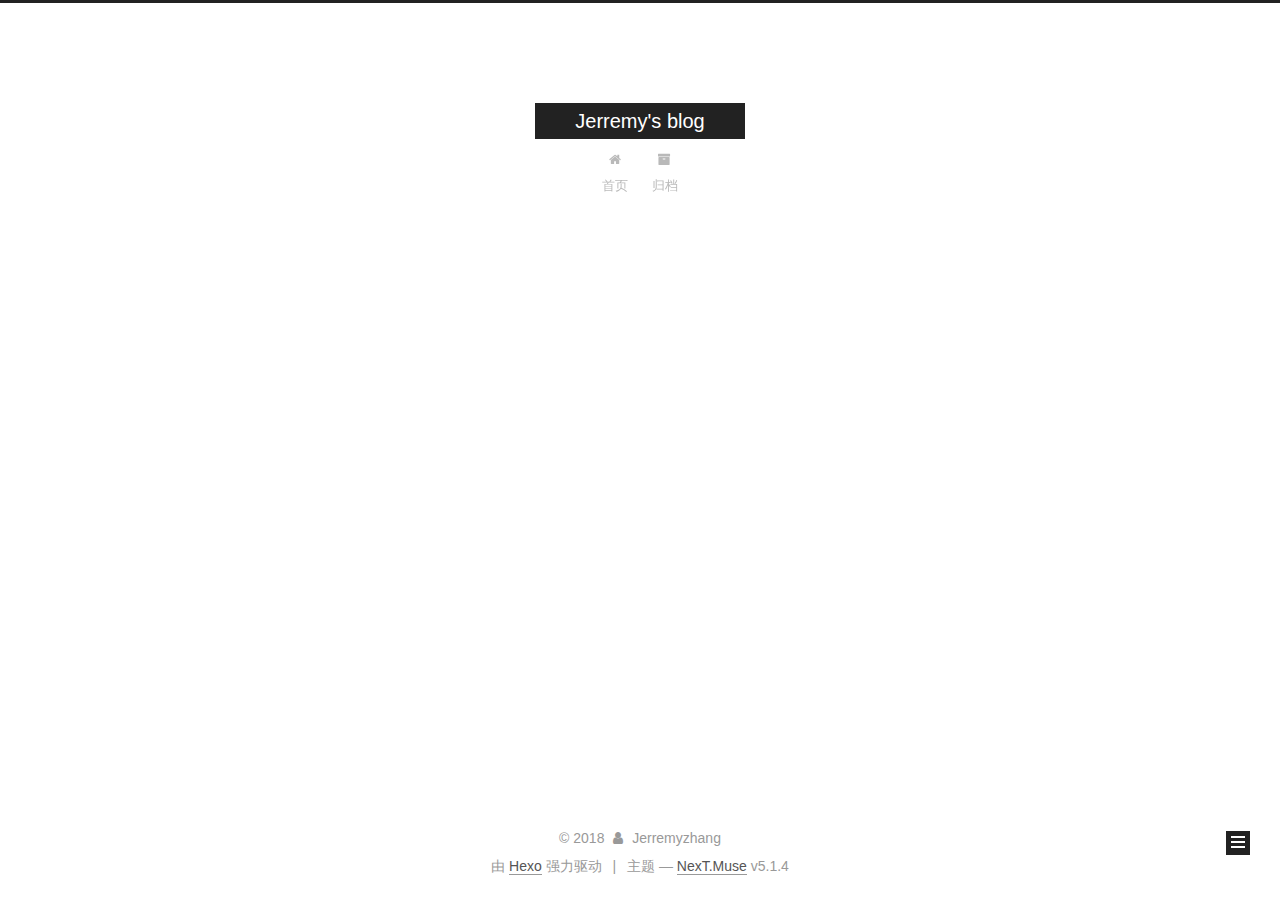
==== commit f01f5403: "Site updated: 2018-05-02 18:44:43" ====
--- a/archives/index.html
+++ b/archives/index.html
@@ -1,464 +1,588 @@
 <!DOCTYPE html>
-<html>
+
+
+
+  
+
+
+<html class="theme-next muse use-motion" lang="zh-Hans">
 <head>
-  <meta charset="utf-8">
-  
-  <meta name="renderer" content="webkit">
-  <meta http-equiv="X-UA-Compatible" content="IE=edge" >
-  <link rel="dns-prefetch" href="http://yoursite.com">
-  <title>Archives | Jerremy&#39;s blog</title>
-  <meta name="viewport" content="width=device-width, initial-scale=1, maximum-scale=1">
-  <meta property="og:type" content="website">
+  <meta charset="UTF-8"/>
+<meta http-equiv="X-UA-Compatible" content="IE=edge" />
+<meta name="viewport" content="width=device-width, initial-scale=1, maximum-scale=1"/>
+<meta name="theme-color" content="#222">
+
+
+
+
+
+
+
+
+
+<meta http-equiv="Cache-Control" content="no-transform" />
+<meta http-equiv="Cache-Control" content="no-siteapp" />
+
+
+
+
+
+
+
+
+
+
+
+
+
+
+
+
+  
+  
+  <link href="/lib/fancybox/source/jquery.fancybox.css?v=2.1.5" rel="stylesheet" type="text/css" />
+
+
+
+
+
+
+
+<link href="/lib/font-awesome/css/font-awesome.min.css?v=4.6.2" rel="stylesheet" type="text/css" />
+
+<link href="/css/main.css?v=5.1.4" rel="stylesheet" type="text/css" />
+
+
+  <link rel="apple-touch-icon" sizes="180x180" href="/images/apple-touch-icon-next.png?v=5.1.4">
+
+
+  <link rel="icon" type="image/png" sizes="32x32" href="/images/favicon-32x32-next.png?v=5.1.4">
+
+
+  <link rel="icon" type="image/png" sizes="16x16" href="/images/favicon-16x16-next.png?v=5.1.4">
+
+
+  <link rel="mask-icon" href="/images/logo.svg?v=5.1.4" color="#222">
+
+
+
+
+
+  <meta name="keywords" content="Hexo, NexT" />
+
+
+
+
+
+
+
+
+
+
+<meta property="og:type" content="website">
 <meta property="og:title" content="Jerremy&#39;s blog">
 <meta property="og:url" content="http://yoursite.com/archives/index.html">
 <meta property="og:site_name" content="Jerremy&#39;s blog">
 <meta property="og:locale" content="zh-Hans">
 <meta name="twitter:card" content="summary">
 <meta name="twitter:title" content="Jerremy&#39;s blog">
-  
-    <link rel="alternative" href="/atom.xml" title="Jerremy&#39;s blog" type="application/atom+xml">
-  
-  
-    <link rel="icon" href="/favicon.png">
-  
-  <link rel="stylesheet" type="text/css" href="/./main.0cf68a.css">
-  <style type="text/css">
-  
-    #container.show {
-      background: linear-gradient(200deg,#a0cfe4,#e8c37e);
+
+
+
+<script type="text/javascript" id="hexo.configurations">
+  var NexT = window.NexT || {};
+  var CONFIG = {
+    root: '/',
+    scheme: 'Muse',
+    version: '5.1.4',
+    sidebar: {"position":"left","display":"post","offset":12,"b2t":false,"scrollpercent":false,"onmobile":false},
+    fancybox: true,
+    tabs: true,
+    motion: {"enable":true,"async":false,"transition":{"post_block":"fadeIn","post_header":"slideDownIn","post_body":"slideDownIn","coll_header":"slideLeftIn","sidebar":"slideUpIn"}},
+    duoshuo: {
+      userId: '0',
+      author: '博主'
+    },
+    algolia: {
+      applicationID: '',
+      apiKey: '',
+      indexName: '',
+      hits: {"per_page":10},
+      labels: {"input_placeholder":"Search for Posts","hits_empty":"We didn't find any results for the search: ${query}","hits_stats":"${hits} results found in ${time} ms"}
     }
-  </style>
-  
-
-  
+  };
+</script>
+
+
+
+  <link rel="canonical" href="http://yoursite.com/archives/"/>
+
+
+
+
+
+  <title>归档 | Jerremy's blog</title>
+  
+
+
+
+
+
+
+
 
 </head>
 
-<body>
-  <div id="container" q-class="show:isCtnShow">
-    <canvas id="anm-canvas" class="anm-canvas"></canvas>
-    <div class="left-col" q-class="show:isShow">
-      
-<div class="overlay" style="background: #4d4d4d"></div>
-<div class="intrude-less">
-	<header id="header" class="inner">
-		<a href="/" class="profilepic">
-			<img src="" class="js-avatar">
-		</a>
-		<hgroup>
-		  <h1 class="header-author"><a href="/">Jerremyzhang</a></h1>
-		</hgroup>
-		
-
-		<nav class="header-menu">
-			<ul>
-			
-				<li><a href="/">主页</a></li>
-	        
-				<li><a href="/tags/随笔/">随笔</a></li>
-	        
-			</ul>
-		</nav>
-		<nav class="header-smart-menu">
-    		
-    			
-    			<a q-on="click: openSlider(e, 'innerArchive')" href="javascript:void(0)">所有文章</a>
-    			
-            
-    			
-    			<a q-on="click: openSlider(e, 'friends')" href="javascript:void(0)">友链</a>
-    			
-            
-    			
-    			<a q-on="click: openSlider(e, 'aboutme')" href="javascript:void(0)">关于我</a>
-    			
-            
-		</nav>
-		<nav class="header-nav">
-			<div class="social">
-				
-					<a class="github" target="_blank" href="#" title="github"><i class="icon-github"></i></a>
-		        
-					<a class="weibo" target="_blank" href="#" title="weibo"><i class="icon-weibo"></i></a>
-		        
-					<a class="rss" target="_blank" href="#" title="rss"><i class="icon-rss"></i></a>
-		        
-					<a class="zhihu" target="_blank" href="#" title="zhihu"><i class="icon-zhihu"></i></a>
-		        
-			</div>
-		</nav>
-	</header>		
+<body itemscope itemtype="http://schema.org/WebPage" lang="zh-Hans">
+
+  
+  
+    
+  
+
+  <div class="container sidebar-position-left page-archive">
+    <div class="headband"></div>
+
+    <header id="header" class="header" itemscope itemtype="http://schema.org/WPHeader">
+      <div class="header-inner"><div class="site-brand-wrapper">
+  <div class="site-meta ">
+    
+
+    <div class="custom-logo-site-title">
+      <a href="/"  class="brand" rel="start">
+        <span class="logo-line-before"><i></i></span>
+        <span class="site-title">Jerremy's blog</span>
+        <span class="logo-line-after"><i></i></span>
+      </a>
+    </div>
+      
+        <p class="site-subtitle"></p>
+      
+  </div>
+
+  <div class="site-nav-toggle">
+    <button>
+      <span class="btn-bar"></span>
+      <span class="btn-bar"></span>
+      <span class="btn-bar"></span>
+    </button>
+  </div>
 </div>
 
-    </div>
-    <div class="mid-col" q-class="show:isShow,hide:isShow|isFalse">
-      
-<nav id="mobile-nav">
-  	<div class="overlay js-overlay" style="background: #4d4d4d"></div>
-	<div class="btnctn js-mobile-btnctn">
-  		<div class="slider-trigger list" q-on="click: openSlider(e)"><i class="icon icon-sort"></i></div>
-	</div>
-	<div class="intrude-less">
-		<header id="header" class="inner">
-			<div class="profilepic">
-				<img src="" class="js-avatar">
-			</div>
-			<hgroup>
-			  <h1 class="header-author js-header-author">Jerremyzhang</h1>
-			</hgroup>
-			
-			
-			
-				
-			
-				
-			
-			
-			
-			<nav class="header-nav">
-				<div class="social">
-					
-						<a class="github" target="_blank" href="#" title="github"><i class="icon-github"></i></a>
-			        
-						<a class="weibo" target="_blank" href="#" title="weibo"><i class="icon-weibo"></i></a>
-			        
-						<a class="rss" target="_blank" href="#" title="rss"><i class="icon-rss"></i></a>
-			        
-						<a class="zhihu" target="_blank" href="#" title="zhihu"><i class="icon-zhihu"></i></a>
-			        
-				</div>
-			</nav>
-
-			<nav class="header-menu js-header-menu">
-				<ul style="width: 50%">
-				
-				
-					<li style="width: 50%"><a href="/">主页</a></li>
-		        
-					<li style="width: 50%"><a href="/tags/随笔/">随笔</a></li>
-		        
-				</ul>
-			</nav>
-		</header>				
-	</div>
-	<div class="mobile-mask" style="display:none" q-show="isShow"></div>
+<nav class="site-nav">
+  
+
+  
+    <ul id="menu" class="menu">
+      
+        
+        <li class="menu-item menu-item-home">
+          <a href="/" rel="section">
+            
+              <i class="menu-item-icon fa fa-fw fa-home"></i> <br />
+            
+            首页
+          </a>
+        </li>
+      
+        
+        <li class="menu-item menu-item-archives">
+          <a href="/archives/" rel="section">
+            
+              <i class="menu-item-icon fa fa-fw fa-archive"></i> <br />
+            
+            归档
+          </a>
+        </li>
+      
+
+      
+    </ul>
+  
+
+  
 </nav>
 
-      <div id="wrapper" class="body-wrap">
-        <div class="menu-l">
-          <div class="canvas-wrap">
-            <canvas data-colors="#eaeaea" data-sectionHeight="100" data-contentId="js-content" id="myCanvas1" class="anm-canvas"></canvas>
+
+
+ </div>
+    </header>
+
+    <main id="main" class="main">
+      <div class="main-inner">
+        <div class="content-wrap">
+          <div id="content" class="content">
+            
+
+  
+  
+  
+  <div class="post-block archive">
+    <div id="posts" class="posts-collapse">
+      <span class="archive-move-on"></span>
+
+      <span class="archive-page-counter">
+        
+        
+        
+          
+        
+        嗯..! 目前共计 2 篇日志。 继续努力。
+      </span>
+
+      
+
+        
+        
+        
+
+        
+          
+          <div class="collection-title">
+            <h1 class="archive-year" id="archive-year-2018">2018</h1>
           </div>
-          <div id="js-content" class="content-ll">
-            
-  
-  
-    
-    
-      
-      
-      <section class="archives-wrap">
-        <div class="archive-year-wrap">
-          <a href="/archives/2018" class="archive-year">2018</a>
-        </div>
-        <div class="archives">
-    
-    <article class="archive-article archive-type-post">
-  <div class="archive-article-inner">
-    <header class="archive-article-header">
-      	<div class="article-meta">
-	      	<a href="/2018/05/02/capture-react-books/" class="archive-article-date">
-  	<time datetime="2018-05-02T10:14:41.575Z" itemprop="datePublished"><i class="icon-calendar icon"></i>2018-05-02</time>
-</a>
-        </div>
-    	 
-        <div class="article-info info-on-right">
-          
-          
-
-        </div>
-        <div class="clearfix"></div>
+        
+        
+
+        
+
+  <article class="post post-type-normal" itemscope itemtype="http://schema.org/Article">
+    <header class="post-header">
+
+      <h2 class="post-title">
+        
+            <a class="post-title-link" href="/2018/05/02/capture-react-books/" itemprop="url">
+              
+                <span itemprop="name">未命名</span>
+              
+            </a>
+        
+      </h2>
+
+      <div class="post-meta">
+        <time class="post-time" itemprop="dateCreated"
+              datetime="2018-05-02T18:14:41+08:00"
+              content="2018-05-02" >
+          05-02
+        </time>
+      </div>
+
     </header>
-  </div>
-</article>
-  
-    
-    
-    <article class="archive-article archive-type-post">
-  <div class="archive-article-inner">
-    <header class="archive-article-header">
-      	<div class="article-meta">
-	      	<a href="/2018/05/02/hello-world/" class="archive-article-date">
-  	<time datetime="2018-05-02T09:06:25.629Z" itemprop="datePublished"><i class="icon-calendar icon"></i>2018-05-02</time>
-</a>
-        </div>
-    	 
-  
-    <h1 itemprop="name">
-      <a class="archive-article-title" href="/2018/05/02/hello-world/">Hello World</a>
-    </h1>
-  
-
-        <div class="article-info info-on-right">
-          
-          
-
-        </div>
-        <div class="clearfix"></div>
+  </article>
+
+
+
+      
+
+        
+        
+        
+
+        
+        
+
+        
+
+  <article class="post post-type-normal" itemscope itemtype="http://schema.org/Article">
+    <header class="post-header">
+
+      <h2 class="post-title">
+        
+            <a class="post-title-link" href="/2018/05/02/hello-world/" itemprop="url">
+              
+                <span itemprop="name">Hello World</span>
+              
+            </a>
+        
+      </h2>
+
+      <div class="post-meta">
+        <time class="post-time" itemprop="dateCreated"
+              datetime="2018-05-02T17:06:25+08:00"
+              content="2018-05-02" >
+          05-02
+        </time>
+      </div>
+
     </header>
-  </div>
-</article>
-  
-  
-    </div></section>
-  
-
-    
-
-
-          </div>
-        </div>
-      </div>
-      <footer id="footer">
-  <div class="outer">
-    <div id="footer-info">
-    	<div class="footer-left">
-    		&copy; 2018 Jerremyzhang
-    	</div>
-      	<div class="footer-right">
-      		<a href="http://hexo.io/" target="_blank">Hexo</a>  Theme <a href="https://github.com/litten/hexo-theme-yilia" target="_blank">Yilia</a> by Litten
-      	</div>
+  </article>
+
+
+
+      
+
     </div>
   </div>
-</footer>
+  
+  
+  
+
+  
+
+
+
+          </div>
+          
+
+
+          
+
+        </div>
+        
+          
+  
+  <div class="sidebar-toggle">
+    <div class="sidebar-toggle-line-wrap">
+      <span class="sidebar-toggle-line sidebar-toggle-line-first"></span>
+      <span class="sidebar-toggle-line sidebar-toggle-line-middle"></span>
+      <span class="sidebar-toggle-line sidebar-toggle-line-last"></span>
     </div>
-    <script>
-	var yiliaConfig = {
-		mathjax: false,
-		isHome: false,
-		isPost: false,
-		isArchive: true,
-		isTag: false,
-		isCategory: false,
-		open_in_new: false,
-		toc_hide_index: true,
-		root: "/",
-		innerArchive: true,
-		showTags: false
-	}
+  </div>
+
+  <aside id="sidebar" class="sidebar">
+    
+    <div class="sidebar-inner">
+
+      
+
+      
+
+      <section class="site-overview-wrap sidebar-panel sidebar-panel-active">
+        <div class="site-overview">
+          <div class="site-author motion-element" itemprop="author" itemscope itemtype="http://schema.org/Person">
+            
+              <p class="site-author-name" itemprop="name">Jerremyzhang</p>
+              <p class="site-description motion-element" itemprop="description"></p>
+          </div>
+
+          <nav class="site-state motion-element">
+
+            
+              <div class="site-state-item site-state-posts">
+              
+                <a href="/archives/">
+              
+                  <span class="site-state-item-count">2</span>
+                  <span class="site-state-item-name">日志</span>
+                </a>
+              </div>
+            
+
+            
+
+            
+
+          </nav>
+
+          
+
+          
+
+          
+          
+
+          
+          
+
+          
+
+        </div>
+      </section>
+
+      
+
+      
+
+    </div>
+  </aside>
+
+
+        
+      </div>
+    </main>
+
+    <footer id="footer" class="footer">
+      <div class="footer-inner">
+        <div class="copyright">&copy; <span itemprop="copyrightYear">2018</span>
+  <span class="with-love">
+    <i class="fa fa-user"></i>
+  </span>
+  <span class="author" itemprop="copyrightHolder">Jerremyzhang</span>
+
+  
+</div>
+
+
+  <div class="powered-by">由 <a class="theme-link" target="_blank" href="https://hexo.io">Hexo</a> 强力驱动</div>
+
+
+
+  <span class="post-meta-divider">|</span>
+
+
+
+  <div class="theme-info">主题 &mdash; <a class="theme-link" target="_blank" href="https://github.com/iissnan/hexo-theme-next">NexT.Muse</a> v5.1.4</div>
+
+
+
+
+        
+
+
+
+
+
+
+
+        
+      </div>
+    </footer>
+
+    
+      <div class="back-to-top">
+        <i class="fa fa-arrow-up"></i>
+        
+      </div>
+    
+
+    
+
+  </div>
+
+  
+
+<script type="text/javascript">
+  if (Object.prototype.toString.call(window.Promise) !== '[object Function]') {
+    window.Promise = null;
+  }
 </script>
 
-<script>!function(t){function n(e){if(r[e])return r[e].exports;var i=r[e]={exports:{},id:e,loaded:!1};return t[e].call(i.exports,i,i.exports,n),i.loaded=!0,i.exports}var r={};n.m=t,n.c=r,n.p="./",n(0)}([function(t,n,r){r(195),t.exports=r(191)},function(t,n,r){var e=r(3),i=r(52),o=r(27),u=r(28),c=r(53),f="prototype",a=function(t,n,r){var s,l,h,v,p=t&a.F,d=t&a.G,y=t&a.S,g=t&a.P,b=t&a.B,m=d?e:y?e[n]||(e[n]={}):(e[n]||{})[f],x=d?i:i[n]||(i[n]={}),w=x[f]||(x[f]={});d&&(r=n);for(s in r)l=!p&&m&&void 0!==m[s],h=(l?m:r)[s],v=b&&l?c(h,e):g&&"function"==typeof h?c(Function.call,h):h,m&&u(m,s,h,t&a.U),x[s]!=h&&o(x,s,v),g&&w[s]!=h&&(w[s]=h)};e.core=i,a.F=1,a.G=2,a.S=4,a.P=8,a.B=16,a.W=32,a.U=64,a.R=128,t.exports=a},function(t,n,r){var e=r(6);t.exports=function(t){if(!e(t))throw TypeError(t+" is not an object!");return t}},function(t,n){var r=t.exports="undefined"!=typeof window&&window.Math==Math?window:"undefined"!=typeof self&&self.Math==Math?self:Function("return this")();"number"==typeof __g&&(__g=r)},function(t,n){t.exports=function(t){try{return!!t()}catch(t){return!0}}},function(t,n){var r=t.exports="undefined"!=typeof window&&window.Math==Math?window:"undefined"!=typeof self&&self.Math==Math?self:Function("return this")();"number"==typeof __g&&(__g=r)},function(t,n){t.exports=function(t){return"object"==typeof t?null!==t:"function"==typeof t}},function(t,n,r){var e=r(126)("wks"),i=r(76),o=r(3).Symbol,u="function"==typeof o;(t.exports=function(t){return e[t]||(e[t]=u&&o[t]||(u?o:i)("Symbol."+t))}).store=e},function(t,n){var r={}.hasOwnProperty;t.exports=function(t,n){return r.call(t,n)}},function(t,n,r){var e=r(94),i=r(33);t.exports=function(t){return e(i(t))}},function(t,n,r){t.exports=!r(4)(function(){return 7!=Object.defineProperty({},"a",{get:function(){return 7}}).a})},function(t,n,r){var e=r(2),i=r(167),o=r(50),u=Object.defineProperty;n.f=r(10)?Object.defineProperty:function(t,n,r){if(e(t),n=o(n,!0),e(r),i)try{return u(t,n,r)}catch(t){}if("get"in r||"set"in r)throw TypeError("Accessors not supported!");return"value"in r&&(t[n]=r.value),t}},function(t,n,r){t.exports=!r(18)(function(){return 7!=Object.defineProperty({},"a",{get:function(){return 7}}).a})},function(t,n,r){var e=r(14),i=r(22);t.exports=r(12)?function(t,n,r){return e.f(t,n,i(1,r))}:function(t,n,r){return t[n]=r,t}},function(t,n,r){var e=r(20),i=r(58),o=r(42),u=Object.defineProperty;n.f=r(12)?Object.defineProperty:function(t,n,r){if(e(t),n=o(n,!0),e(r),i)try{return u(t,n,r)}catch(t){}if("get"in r||"set"in r)throw TypeError("Accessors not supported!");return"value"in r&&(t[n]=r.value),t}},function(t,n,r){var e=r(40)("wks"),i=r(23),o=r(5).Symbol,u="function"==typeof o;(t.exports=function(t){return e[t]||(e[t]=u&&o[t]||(u?o:i)("Symbol."+t))}).store=e},function(t,n,r){var e=r(67),i=Math.min;t.exports=function(t){return t>0?i(e(t),9007199254740991):0}},function(t,n,r){var e=r(46);t.exports=function(t){return Object(e(t))}},function(t,n){t.exports=function(t){try{return!!t()}catch(t){return!0}}},function(t,n,r){var e=r(63),i=r(34);t.exports=Object.keys||function(t){return e(t,i)}},function(t,n,r){var e=r(21);t.exports=function(t){if(!e(t))throw TypeError(t+" is not an object!");return t}},function(t,n){t.exports=function(t){return"object"==typeof t?null!==t:"function"==typeof t}},function(t,n){t.exports=function(t,n){return{enumerable:!(1&t),configurable:!(2&t),writable:!(4&t),value:n}}},function(t,n){var r=0,e=Math.random();t.exports=function(t){return"Symbol(".concat(void 0===t?"":t,")_",(++r+e).toString(36))}},function(t,n){var r={}.hasOwnProperty;t.exports=function(t,n){return r.call(t,n)}},function(t,n){var r=t.exports={version:"2.4.0"};"number"==typeof __e&&(__e=r)},function(t,n){t.exports=function(t){if("function"!=typeof t)throw TypeError(t+" is not a function!");return t}},function(t,n,r){var e=r(11),i=r(66);t.exports=r(10)?function(t,n,r){return e.f(t,n,i(1,r))}:function(t,n,r){return t[n]=r,t}},function(t,n,r){var e=r(3),i=r(27),o=r(24),u=r(76)("src"),c="toString",f=Function[c],a=(""+f).split(c);r(52).inspectSource=function(t){return f.call(t)},(t.exports=function(t,n,r,c){var f="function"==typeof r;f&&(o(r,"name")||i(r,"name",n)),t[n]!==r&&(f&&(o(r,u)||i(r,u,t[n]?""+t[n]:a.join(String(n)))),t===e?t[n]=r:c?t[n]?t[n]=r:i(t,n,r):(delete t[n],i(t,n,r)))})(Function.prototype,c,function(){return"function"==typeof this&&this[u]||f.call(this)})},function(t,n,r){var e=r(1),i=r(4),o=r(46),u=function(t,n,r,e){var i=String(o(t)),u="<"+n;return""!==r&&(u+=" "+r+'="'+String(e).replace(/"/g,"&quot;")+'"'),u+">"+i+"</"+n+">"};t.exports=function(t,n){var r={};r[t]=n(u),e(e.P+e.F*i(function(){var n=""[t]('"');return n!==n.toLowerCase()||n.split('"').length>3}),"String",r)}},function(t,n,r){var e=r(115),i=r(46);t.exports=function(t){return e(i(t))}},function(t,n,r){var e=r(116),i=r(66),o=r(30),u=r(50),c=r(24),f=r(167),a=Object.getOwnPropertyDescriptor;n.f=r(10)?a:function(t,n){if(t=o(t),n=u(n,!0),f)try{return a(t,n)}catch(t){}if(c(t,n))return i(!e.f.call(t,n),t[n])}},function(t,n,r){var e=r(24),i=r(17),o=r(145)("IE_PROTO"),u=Object.prototype;t.exports=Object.getPrototypeOf||function(t){return t=i(t),e(t,o)?t[o]:"function"==typeof t.constructor&&t instanceof t.constructor?t.constructor.prototype:t instanceof Object?u:null}},function(t,n){t.exports=function(t){if(void 0==t)throw TypeError("Can't call method on  "+t);return t}},function(t,n){t.exports="constructor,hasOwnProperty,isPrototypeOf,propertyIsEnumerable,toLocaleString,toString,valueOf".split(",")},function(t,n){t.exports={}},function(t,n){t.exports=!0},function(t,n){n.f={}.propertyIsEnumerable},function(t,n,r){var e=r(14).f,i=r(8),o=r(15)("toStringTag");t.exports=function(t,n,r){t&&!i(t=r?t:t.prototype,o)&&e(t,o,{configurable:!0,value:n})}},function(t,n,r){var e=r(40)("keys"),i=r(23);t.exports=function(t){return e[t]||(e[t]=i(t))}},function(t,n,r){var e=r(5),i="__core-js_shared__",o=e[i]||(e[i]={});t.exports=function(t){return o[t]||(o[t]={})}},function(t,n){var r=Math.ceil,e=Math.floor;t.exports=function(t){return isNaN(t=+t)?0:(t>0?e:r)(t)}},function(t,n,r){var e=r(21);t.exports=function(t,n){if(!e(t))return t;var r,i;if(n&&"function"==typeof(r=t.toString)&&!e(i=r.call(t)))return i;if("function"==typeof(r=t.valueOf)&&!e(i=r.call(t)))return i;if(!n&&"function"==typeof(r=t.toString)&&!e(i=r.call(t)))return i;throw TypeError("Can't convert object to primitive value")}},function(t,n,r){var e=r(5),i=r(25),o=r(36),u=r(44),c=r(14).f;t.exports=function(t){var n=i.Symbol||(i.Symbol=o?{}:e.Symbol||{});"_"==t.charAt(0)||t in n||c(n,t,{value:u.f(t)})}},function(t,n,r){n.f=r(15)},function(t,n){var r={}.toString;t.exports=function(t){return r.call(t).slice(8,-1)}},function(t,n){t.exports=function(t){if(void 0==t)throw TypeError("Can't call method on  "+t);return t}},function(t,n,r){var e=r(4);t.exports=function(t,n){return!!t&&e(function(){n?t.call(null,function(){},1):t.call(null)})}},function(t,n,r){var e=r(53),i=r(115),o=r(17),u=r(16),c=r(203);t.exports=function(t,n){var r=1==t,f=2==t,a=3==t,s=4==t,l=6==t,h=5==t||l,v=n||c;return function(n,c,p){for(var d,y,g=o(n),b=i(g),m=e(c,p,3),x=u(b.length),w=0,S=r?v(n,x):f?v(n,0):void 0;x>w;w++)if((h||w in b)&&(d=b[w],y=m(d,w,g),t))if(r)S[w]=y;else if(y)switch(t){case 3:return!0;case 5:return d;case 6:return w;case 2:S.push(d)}else if(s)return!1;return l?-1:a||s?s:S}}},function(t,n,r){var e=r(1),i=r(52),o=r(4);t.exports=function(t,n){var r=(i.Object||{})[t]||Object[t],u={};u[t]=n(r),e(e.S+e.F*o(function(){r(1)}),"Object",u)}},function(t,n,r){var e=r(6);t.exports=function(t,n){if(!e(t))return t;var r,i;if(n&&"function"==typeof(r=t.toString)&&!e(i=r.call(t)))return i;if("function"==typeof(r=t.valueOf)&&!e(i=r.call(t)))return i;if(!n&&"function"==typeof(r=t.toString)&&!e(i=r.call(t)))return i;throw TypeError("Can't convert object to primitive value")}},function(t,n,r){var e=r(5),i=r(25),o=r(91),u=r(13),c="prototype",f=function(t,n,r){var a,s,l,h=t&f.F,v=t&f.G,p=t&f.S,d=t&f.P,y=t&f.B,g=t&f.W,b=v?i:i[n]||(i[n]={}),m=b[c],x=v?e:p?e[n]:(e[n]||{})[c];v&&(r=n);for(a in r)(s=!h&&x&&void 0!==x[a])&&a in b||(l=s?x[a]:r[a],b[a]=v&&"function"!=typeof x[a]?r[a]:y&&s?o(l,e):g&&x[a]==l?function(t){var n=function(n,r,e){if(this instanceof t){switch(arguments.length){case 0:return new t;case 1:return new t(n);case 2:return new t(n,r)}return new t(n,r,e)}return t.apply(this,arguments)};return n[c]=t[c],n}(l):d&&"function"==typeof l?o(Function.call,l):l,d&&((b.virtual||(b.virtual={}))[a]=l,t&f.R&&m&&!m[a]&&u(m,a,l)))};f.F=1,f.G=2,f.S=4,f.P=8,f.B=16,f.W=32,f.U=64,f.R=128,t.exports=f},function(t,n){var r=t.exports={version:"2.4.0"};"number"==typeof __e&&(__e=r)},function(t,n,r){var e=r(26);t.exports=function(t,n,r){if(e(t),void 0===n)return t;switch(r){case 1:return function(r){return t.call(n,r)};case 2:return function(r,e){return t.call(n,r,e)};case 3:return function(r,e,i){return t.call(n,r,e,i)}}return function(){return t.apply(n,arguments)}}},function(t,n,r){var e=r(183),i=r(1),o=r(126)("metadata"),u=o.store||(o.store=new(r(186))),c=function(t,n,r){var i=u.get(t);if(!i){if(!r)return;u.set(t,i=new e)}var o=i.get(n);if(!o){if(!r)return;i.set(n,o=new e)}return o},f=function(t,n,r){var e=c(n,r,!1);return void 0!==e&&e.has(t)},a=function(t,n,r){var e=c(n,r,!1);return void 0===e?void 0:e.get(t)},s=function(t,n,r,e){c(r,e,!0).set(t,n)},l=function(t,n){var r=c(t,n,!1),e=[];return r&&r.forEach(function(t,n){e.push(n)}),e},h=function(t){return void 0===t||"symbol"==typeof t?t:String(t)},v=function(t){i(i.S,"Reflect",t)};t.exports={store:u,map:c,has:f,get:a,set:s,keys:l,key:h,exp:v}},function(t,n,r){"use strict";if(r(10)){var e=r(69),i=r(3),o=r(4),u=r(1),c=r(127),f=r(152),a=r(53),s=r(68),l=r(66),h=r(27),v=r(73),p=r(67),d=r(16),y=r(75),g=r(50),b=r(24),m=r(180),x=r(114),w=r(6),S=r(17),_=r(137),O=r(70),E=r(32),P=r(71).f,j=r(154),F=r(76),M=r(7),A=r(48),N=r(117),T=r(146),I=r(155),k=r(80),L=r(123),R=r(74),C=r(130),D=r(160),U=r(11),W=r(31),G=U.f,B=W.f,V=i.RangeError,z=i.TypeError,q=i.Uint8Array,K="ArrayBuffer",J="Shared"+K,Y="BYTES_PER_ELEMENT",H="prototype",$=Array[H],X=f.ArrayBuffer,Q=f.DataView,Z=A(0),tt=A(2),nt=A(3),rt=A(4),et=A(5),it=A(6),ot=N(!0),ut=N(!1),ct=I.values,ft=I.keys,at=I.entries,st=$.lastIndexOf,lt=$.reduce,ht=$.reduceRight,vt=$.join,pt=$.sort,dt=$.slice,yt=$.toString,gt=$.toLocaleString,bt=M("iterator"),mt=M("toStringTag"),xt=F("typed_constructor"),wt=F("def_constructor"),St=c.CONSTR,_t=c.TYPED,Ot=c.VIEW,Et="Wrong length!",Pt=A(1,function(t,n){return Tt(T(t,t[wt]),n)}),jt=o(function(){return 1===new q(new Uint16Array([1]).buffer)[0]}),Ft=!!q&&!!q[H].set&&o(function(){new q(1).set({})}),Mt=function(t,n){if(void 0===t)throw z(Et);var r=+t,e=d(t);if(n&&!m(r,e))throw V(Et);return e},At=function(t,n){var r=p(t);if(r<0||r%n)throw V("Wrong offset!");return r},Nt=function(t){if(w(t)&&_t in t)return t;throw z(t+" is not a typed array!")},Tt=function(t,n){if(!(w(t)&&xt in t))throw z("It is not a typed array constructor!");return new t(n)},It=function(t,n){return kt(T(t,t[wt]),n)},kt=function(t,n){for(var r=0,e=n.length,i=Tt(t,e);e>r;)i[r]=n[r++];return i},Lt=function(t,n,r){G(t,n,{get:function(){return this._d[r]}})},Rt=function(t){var n,r,e,i,o,u,c=S(t),f=arguments.length,s=f>1?arguments[1]:void 0,l=void 0!==s,h=j(c);if(void 0!=h&&!_(h)){for(u=h.call(c),e=[],n=0;!(o=u.next()).done;n++)e.push(o.value);c=e}for(l&&f>2&&(s=a(s,arguments[2],2)),n=0,r=d(c.length),i=Tt(this,r);r>n;n++)i[n]=l?s(c[n],n):c[n];return i},Ct=function(){for(var t=0,n=arguments.length,r=Tt(this,n);n>t;)r[t]=arguments[t++];return r},Dt=!!q&&o(function(){gt.call(new q(1))}),Ut=function(){return gt.apply(Dt?dt.call(Nt(this)):Nt(this),arguments)},Wt={copyWithin:function(t,n){return D.call(Nt(this),t,n,arguments.length>2?arguments[2]:void 0)},every:function(t){return rt(Nt(this),t,arguments.length>1?arguments[1]:void 0)},fill:function(t){return C.apply(Nt(this),arguments)},filter:function(t){return It(this,tt(Nt(this),t,arguments.length>1?arguments[1]:void 0))},find:function(t){return et(Nt(this),t,arguments.length>1?arguments[1]:void 0)},findIndex:function(t){return it(Nt(this),t,arguments.length>1?arguments[1]:void 0)},forEach:function(t){Z(Nt(this),t,arguments.length>1?arguments[1]:void 0)},indexOf:function(t){return ut(Nt(this),t,arguments.length>1?arguments[1]:void 0)},includes:function(t){return ot(Nt(this),t,arguments.length>1?arguments[1]:void 0)},join:function(t){return vt.apply(Nt(this),arguments)},lastIndexOf:function(t){return st.apply(Nt(this),arguments)},map:function(t){return Pt(Nt(this),t,arguments.length>1?arguments[1]:void 0)},reduce:function(t){return lt.apply(Nt(this),arguments)},reduceRight:function(t){return ht.apply(Nt(this),arguments)},reverse:function(){for(var t,n=this,r=Nt(n).length,e=Math.floor(r/2),i=0;i<e;)t=n[i],n[i++]=n[--r],n[r]=t;return n},some:function(t){return nt(Nt(this),t,arguments.length>1?arguments[1]:void 0)},sort:function(t){return pt.call(Nt(this),t)},subarray:function(t,n){var r=Nt(this),e=r.length,i=y(t,e);return new(T(r,r[wt]))(r.buffer,r.byteOffset+i*r.BYTES_PER_ELEMENT,d((void 0===n?e:y(n,e))-i))}},Gt=function(t,n){return It(this,dt.call(Nt(this),t,n))},Bt=function(t){Nt(this);var n=At(arguments[1],1),r=this.length,e=S(t),i=d(e.length),o=0;if(i+n>r)throw V(Et);for(;o<i;)this[n+o]=e[o++]},Vt={entries:function(){return at.call(Nt(this))},keys:function(){return ft.call(Nt(this))},values:function(){return ct.call(Nt(this))}},zt=function(t,n){return w(t)&&t[_t]&&"symbol"!=typeof n&&n in t&&String(+n)==String(n)},qt=function(t,n){return zt(t,n=g(n,!0))?l(2,t[n]):B(t,n)},Kt=function(t,n,r){return!(zt(t,n=g(n,!0))&&w(r)&&b(r,"value"))||b(r,"get")||b(r,"set")||r.configurable||b(r,"writable")&&!r.writable||b(r,"enumerable")&&!r.enumerable?G(t,n,r):(t[n]=r.value,t)};St||(W.f=qt,U.f=Kt),u(u.S+u.F*!St,"Object",{getOwnPropertyDescriptor:qt,defineProperty:Kt}),o(function(){yt.call({})})&&(yt=gt=function(){return vt.call(this)});var Jt=v({},Wt);v(Jt,Vt),h(Jt,bt,Vt.values),v(Jt,{slice:Gt,set:Bt,constructor:function(){},toString:yt,toLocaleString:Ut}),Lt(Jt,"buffer","b"),Lt(Jt,"byteOffset","o"),Lt(Jt,"byteLength","l"),Lt(Jt,"length","e"),G(Jt,mt,{get:function(){return this[_t]}}),t.exports=function(t,n,r,f){f=!!f;var a=t+(f?"Clamped":"")+"Array",l="Uint8Array"!=a,v="get"+t,p="set"+t,y=i[a],g=y||{},b=y&&E(y),m=!y||!c.ABV,S={},_=y&&y[H],j=function(t,r){var e=t._d;return e.v[v](r*n+e.o,jt)},F=function(t,r,e){var i=t._d;f&&(e=(e=Math.round(e))<0?0:e>255?255:255&e),i.v[p](r*n+i.o,e,jt)},M=function(t,n){G(t,n,{get:function(){return j(this,n)},set:function(t){return F(this,n,t)},enumerable:!0})};m?(y=r(function(t,r,e,i){s(t,y,a,"_d");var o,u,c,f,l=0,v=0;if(w(r)){if(!(r instanceof X||(f=x(r))==K||f==J))return _t in r?kt(y,r):Rt.call(y,r);o=r,v=At(e,n);var p=r.byteLength;if(void 0===i){if(p%n)throw V(Et);if((u=p-v)<0)throw V(Et)}else if((u=d(i)*n)+v>p)throw V(Et);c=u/n}else c=Mt(r,!0),u=c*n,o=new X(u);for(h(t,"_d",{b:o,o:v,l:u,e:c,v:new Q(o)});l<c;)M(t,l++)}),_=y[H]=O(Jt),h(_,"constructor",y)):L(function(t){new y(null),new y(t)},!0)||(y=r(function(t,r,e,i){s(t,y,a);var o;return w(r)?r instanceof X||(o=x(r))==K||o==J?void 0!==i?new g(r,At(e,n),i):void 0!==e?new g(r,At(e,n)):new g(r):_t in r?kt(y,r):Rt.call(y,r):new g(Mt(r,l))}),Z(b!==Function.prototype?P(g).concat(P(b)):P(g),function(t){t in y||h(y,t,g[t])}),y[H]=_,e||(_.constructor=y));var A=_[bt],N=!!A&&("values"==A.name||void 0==A.name),T=Vt.values;h(y,xt,!0),h(_,_t,a),h(_,Ot,!0),h(_,wt,y),(f?new y(1)[mt]==a:mt in _)||G(_,mt,{get:function(){return a}}),S[a]=y,u(u.G+u.W+u.F*(y!=g),S),u(u.S,a,{BYTES_PER_ELEMENT:n,from:Rt,of:Ct}),Y in _||h(_,Y,n),u(u.P,a,Wt),R(a),u(u.P+u.F*Ft,a,{set:Bt}),u(u.P+u.F*!N,a,Vt),u(u.P+u.F*(_.toString!=yt),a,{toString:yt}),u(u.P+u.F*o(function(){new y(1).slice()}),a,{slice:Gt}),u(u.P+u.F*(o(function(){return[1,2].toLocaleString()!=new y([1,2]).toLocaleString()})||!o(function(){_.toLocaleString.call([1,2])})),a,{toLocaleString:Ut}),k[a]=N?A:T,e||N||h(_,bt,T)}}else t.exports=function(){}},function(t,n){var r={}.toString;t.exports=function(t){return r.call(t).slice(8,-1)}},function(t,n,r){var e=r(21),i=r(5).document,o=e(i)&&e(i.createElement);t.exports=function(t){return o?i.createElement(t):{}}},function(t,n,r){t.exports=!r(12)&&!r(18)(function(){return 7!=Object.defineProperty(r(57)("div"),"a",{get:function(){return 7}}).a})},function(t,n,r){"use strict";var e=r(36),i=r(51),o=r(64),u=r(13),c=r(8),f=r(35),a=r(96),s=r(38),l=r(103),h=r(15)("iterator"),v=!([].keys&&"next"in[].keys()),p="keys",d="values",y=function(){return this};t.exports=function(t,n,r,g,b,m,x){a(r,n,g);var w,S,_,O=function(t){if(!v&&t in F)return F[t];switch(t){case p:case d:return function(){return new r(this,t)}}return function(){return new r(this,t)}},E=n+" Iterator",P=b==d,j=!1,F=t.prototype,M=F[h]||F["@@iterator"]||b&&F[b],A=M||O(b),N=b?P?O("entries"):A:void 0,T="Array"==n?F.entries||M:M;if(T&&(_=l(T.call(new t)))!==Object.prototype&&(s(_,E,!0),e||c(_,h)||u(_,h,y)),P&&M&&M.name!==d&&(j=!0,A=function(){return M.call(this)}),e&&!x||!v&&!j&&F[h]||u(F,h,A),f[n]=A,f[E]=y,b)if(w={values:P?A:O(d),keys:m?A:O(p),entries:N},x)for(S in w)S in F||o(F,S,w[S]);else i(i.P+i.F*(v||j),n,w);return w}},function(t,n,r){var e=r(20),i=r(100),o=r(34),u=r(39)("IE_PROTO"),c=function(){},f="prototype",a=function(){var t,n=r(57)("iframe"),e=o.length;for(n.style.display="none",r(93).appendChild(n),n.src="javascript:",t=n.contentWindow.document,t.open(),t.write("<script>document.F=Object<\/script>"),t.close(),a=t.F;e--;)delete a[f][o[e]];return a()};t.exports=Object.create||function(t,n){var r;return null!==t?(c[f]=e(t),r=new c,c[f]=null,r[u]=t):r=a(),void 0===n?r:i(r,n)}},function(t,n,r){var e=r(63),i=r(34).concat("length","prototype");n.f=Object.getOwnPropertyNames||function(t){return e(t,i)}},function(t,n){n.f=Object.getOwnPropertySymbols},function(t,n,r){var e=r(8),i=r(9),o=r(90)(!1),u=r(39)("IE_PROTO");t.exports=function(t,n){var r,c=i(t),f=0,a=[];for(r in c)r!=u&&e(c,r)&&a.push(r);for(;n.length>f;)e(c,r=n[f++])&&(~o(a,r)||a.push(r));return a}},function(t,n,r){t.exports=r(13)},function(t,n,r){var e=r(76)("meta"),i=r(6),o=r(24),u=r(11).f,c=0,f=Object.isExtensible||function(){return!0},a=!r(4)(function(){return f(Object.preventExtensions({}))}),s=function(t){u(t,e,{value:{i:"O"+ ++c,w:{}}})},l=function(t,n){if(!i(t))return"symbol"==typeof t?t:("string"==typeof t?"S":"P")+t;if(!o(t,e)){if(!f(t))return"F";if(!n)return"E";s(t)}return t[e].i},h=function(t,n){if(!o(t,e)){if(!f(t))return!0;if(!n)return!1;s(t)}return t[e].w},v=function(t){return a&&p.NEED&&f(t)&&!o(t,e)&&s(t),t},p=t.exports={KEY:e,NEED:!1,fastKey:l,getWeak:h,onFreeze:v}},function(t,n){t.exports=function(t,n){return{enumerable:!(1&t),configurable:!(2&t),writable:!(4&t),value:n}}},function(t,n){var r=Math.ceil,e=Math.floor;t.exports=function(t){return isNaN(t=+t)?0:(t>0?e:r)(t)}},function(t,n){t.exports=function(t,n,r,e){if(!(t instanceof n)||void 0!==e&&e in t)throw TypeError(r+": incorrect invocation!");return t}},function(t,n){t.exports=!1},function(t,n,r){var e=r(2),i=r(173),o=r(133),u=r(145)("IE_PROTO"),c=function(){},f="prototype",a=function(){var t,n=r(132)("iframe"),e=o.length;for(n.style.display="none",r(135).appendChild(n),n.src="javascript:",t=n.contentWindow.document,t.open(),t.write("<script>document.F=Object<\/script>"),t.close(),a=t.F;e--;)delete a[f][o[e]];return a()};t.exports=Object.create||function(t,n){var r;return null!==t?(c[f]=e(t),r=new c,c[f]=null,r[u]=t):r=a(),void 0===n?r:i(r,n)}},function(t,n,r){var e=r(175),i=r(133).concat("length","prototype");n.f=Object.getOwnPropertyNames||function(t){return e(t,i)}},function(t,n,r){var e=r(175),i=r(133);t.exports=Object.keys||function(t){return e(t,i)}},function(t,n,r){var e=r(28);t.exports=function(t,n,r){for(var i in n)e(t,i,n[i],r);return t}},function(t,n,r){"use strict";var e=r(3),i=r(11),o=r(10),u=r(7)("species");t.exports=function(t){var n=e[t];o&&n&&!n[u]&&i.f(n,u,{configurable:!0,get:function(){return this}})}},function(t,n,r){var e=r(67),i=Math.max,o=Math.min;t.exports=function(t,n){return t=e(t),t<0?i(t+n,0):o(t,n)}},function(t,n){var r=0,e=Math.random();t.exports=function(t){return"Symbol(".concat(void 0===t?"":t,")_",(++r+e).toString(36))}},function(t,n,r){var e=r(33);t.exports=function(t){return Object(e(t))}},function(t,n,r){var e=r(7)("unscopables"),i=Array.prototype;void 0==i[e]&&r(27)(i,e,{}),t.exports=function(t){i[e][t]=!0}},function(t,n,r){var e=r(53),i=r(169),o=r(137),u=r(2),c=r(16),f=r(154),a={},s={},n=t.exports=function(t,n,r,l,h){var v,p,d,y,g=h?function(){return t}:f(t),b=e(r,l,n?2:1),m=0;if("function"!=typeof g)throw TypeError(t+" is not iterable!");if(o(g)){for(v=c(t.length);v>m;m++)if((y=n?b(u(p=t[m])[0],p[1]):b(t[m]))===a||y===s)return y}else for(d=g.call(t);!(p=d.next()).done;)if((y=i(d,b,p.value,n))===a||y===s)return y};n.BREAK=a,n.RETURN=s},function(t,n){t.exports={}},function(t,n,r){var e=r(11).f,i=r(24),o=r(7)("toStringTag");t.exports=function(t,n,r){t&&!i(t=r?t:t.prototype,o)&&e(t,o,{configurable:!0,value:n})}},function(t,n,r){var e=r(1),i=r(46),o=r(4),u=r(150),c="["+u+"]",f="​-",a=RegExp("^"+c+c+"*"),s=RegExp(c+c+"*$"),l=function(t,n,r){var i={},c=o(function(){return!!u[t]()||f[t]()!=f}),a=i[t]=c?n(h):u[t];r&&(i[r]=a),e(e.P+e.F*c,"String",i)},h=l.trim=function(t,n){return t=String(i(t)),1&n&&(t=t.replace(a,"")),2&n&&(t=t.replace(s,"")),t};t.exports=l},function(t,n,r){t.exports={default:r(86),__esModule:!0}},function(t,n,r){t.exports={default:r(87),__esModule:!0}},function(t,n,r){"use strict";function e(t){return t&&t.__esModule?t:{default:t}}n.__esModule=!0;var i=r(84),o=e(i),u=r(83),c=e(u),f="function"==typeof c.default&&"symbol"==typeof o.default?function(t){return typeof t}:function(t){return t&&"function"==typeof c.default&&t.constructor===c.default&&t!==c.default.prototype?"symbol":typeof t};n.default="function"==typeof c.default&&"symbol"===f(o.default)?function(t){return void 0===t?"undefined":f(t)}:function(t){return t&&"function"==typeof c.default&&t.constructor===c.default&&t!==c.default.prototype?"symbol":void 0===t?"undefined":f(t)}},function(t,n,r){r(110),r(108),r(111),r(112),t.exports=r(25).Symbol},function(t,n,r){r(109),r(113),t.exports=r(44).f("iterator")},function(t,n){t.exports=function(t){if("function"!=typeof t)throw TypeError(t+" is not a function!");return t}},function(t,n){t.exports=function(){}},function(t,n,r){var e=r(9),i=r(106),o=r(105);t.exports=function(t){return function(n,r,u){var c,f=e(n),a=i(f.length),s=o(u,a);if(t&&r!=r){for(;a>s;)if((c=f[s++])!=c)return!0}else for(;a>s;s++)if((t||s in f)&&f[s]===r)return t||s||0;return!t&&-1}}},function(t,n,r){var e=r(88);t.exports=function(t,n,r){if(e(t),void 0===n)return t;switch(r){case 1:return function(r){return t.call(n,r)};case 2:return function(r,e){return t.call(n,r,e)};case 3:return function(r,e,i){return t.call(n,r,e,i)}}return function(){return t.apply(n,arguments)}}},function(t,n,r){var e=r(19),i=r(62),o=r(37);t.exports=function(t){var n=e(t),r=i.f;if(r)for(var u,c=r(t),f=o.f,a=0;c.length>a;)f.call(t,u=c[a++])&&n.push(u);return n}},function(t,n,r){t.exports=r(5).document&&document.documentElement},function(t,n,r){var e=r(56);t.exports=Object("z").propertyIsEnumerable(0)?Object:function(t){return"String"==e(t)?t.split(""):Object(t)}},function(t,n,r){var e=r(56);t.exports=Array.isArray||function(t){return"Array"==e(t)}},function(t,n,r){"use strict";var e=r(60),i=r(22),o=r(38),u={};r(13)(u,r(15)("iterator"),function(){return this}),t.exports=function(t,n,r){t.prototype=e(u,{next:i(1,r)}),o(t,n+" Iterator")}},function(t,n){t.exports=function(t,n){return{value:n,done:!!t}}},function(t,n,r){var e=r(19),i=r(9);t.exports=function(t,n){for(var r,o=i(t),u=e(o),c=u.length,f=0;c>f;)if(o[r=u[f++]]===n)return r}},function(t,n,r){var e=r(23)("meta"),i=r(21),o=r(8),u=r(14).f,c=0,f=Object.isExtensible||function(){return!0},a=!r(18)(function(){return f(Object.preventExtensions({}))}),s=function(t){u(t,e,{value:{i:"O"+ ++c,w:{}}})},l=function(t,n){if(!i(t))return"symbol"==typeof t?t:("string"==typeof t?"S":"P")+t;if(!o(t,e)){if(!f(t))return"F";if(!n)return"E";s(t)}return t[e].i},h=function(t,n){if(!o(t,e)){if(!f(t))return!0;if(!n)return!1;s(t)}return t[e].w},v=function(t){return a&&p.NEED&&f(t)&&!o(t,e)&&s(t),t},p=t.exports={KEY:e,NEED:!1,fastKey:l,getWeak:h,onFreeze:v}},function(t,n,r){var e=r(14),i=r(20),o=r(19);t.exports=r(12)?Object.defineProperties:function(t,n){i(t);for(var r,u=o(n),c=u.length,f=0;c>f;)e.f(t,r=u[f++],n[r]);return t}},function(t,n,r){var e=r(37),i=r(22),o=r(9),u=r(42),c=r(8),f=r(58),a=Object.getOwnPropertyDescriptor;n.f=r(12)?a:function(t,n){if(t=o(t),n=u(n,!0),f)try{return a(t,n)}catch(t){}if(c(t,n))return i(!e.f.call(t,n),t[n])}},function(t,n,r){var e=r(9),i=r(61).f,o={}.toString,u="object"==typeof window&&window&&Object.getOwnPropertyNames?Object.getOwnPropertyNames(window):[],c=function(t){try{return i(t)}catch(t){return u.slice()}};t.exports.f=function(t){return u&&"[object Window]"==o.call(t)?c(t):i(e(t))}},function(t,n,r){var e=r(8),i=r(77),o=r(39)("IE_PROTO"),u=Object.prototype;t.exports=Object.getPrototypeOf||function(t){return t=i(t),e(t,o)?t[o]:"function"==typeof t.constructor&&t instanceof t.constructor?t.constructor.prototype:t instanceof Object?u:null}},function(t,n,r){var e=r(41),i=r(33);t.exports=function(t){return function(n,r){var o,u,c=String(i(n)),f=e(r),a=c.length;return f<0||f>=a?t?"":void 0:(o=c.charCodeAt(f),o<55296||o>56319||f+1===a||(u=c.charCodeAt(f+1))<56320||u>57343?t?c.charAt(f):o:t?c.slice(f,f+2):u-56320+(o-55296<<10)+65536)}}},function(t,n,r){var e=r(41),i=Math.max,o=Math.min;t.exports=function(t,n){return t=e(t),t<0?i(t+n,0):o(t,n)}},function(t,n,r){var e=r(41),i=Math.min;t.exports=function(t){return t>0?i(e(t),9007199254740991):0}},function(t,n,r){"use strict";var e=r(89),i=r(97),o=r(35),u=r(9);t.exports=r(59)(Array,"Array",function(t,n){this._t=u(t),this._i=0,this._k=n},function(){var t=this._t,n=this._k,r=this._i++;return!t||r>=t.length?(this._t=void 0,i(1)):"keys"==n?i(0,r):"values"==n?i(0,t[r]):i(0,[r,t[r]])},"values"),o.Arguments=o.Array,e("keys"),e("values"),e("entries")},function(t,n){},function(t,n,r){"use strict";var e=r(104)(!0);r(59)(String,"String",function(t){this._t=String(t),this._i=0},function(){var t,n=this._t,r=this._i;return r>=n.length?{value:void 0,done:!0}:(t=e(n,r),this._i+=t.length,{value:t,done:!1})})},function(t,n,r){"use strict";var e=r(5),i=r(8),o=r(12),u=r(51),c=r(64),f=r(99).KEY,a=r(18),s=r(40),l=r(38),h=r(23),v=r(15),p=r(44),d=r(43),y=r(98),g=r(92),b=r(95),m=r(20),x=r(9),w=r(42),S=r(22),_=r(60),O=r(102),E=r(101),P=r(14),j=r(19),F=E.f,M=P.f,A=O.f,N=e.Symbol,T=e.JSON,I=T&&T.stringify,k="prototype",L=v("_hidden"),R=v("toPrimitive"),C={}.propertyIsEnumerable,D=s("symbol-registry"),U=s("symbols"),W=s("op-symbols"),G=Object[k],B="function"==typeof N,V=e.QObject,z=!V||!V[k]||!V[k].findChild,q=o&&a(function(){return 7!=_(M({},"a",{get:function(){return M(this,"a",{value:7}).a}})).a})?function(t,n,r){var e=F(G,n);e&&delete G[n],M(t,n,r),e&&t!==G&&M(G,n,e)}:M,K=function(t){var n=U[t]=_(N[k]);return n._k=t,n},J=B&&"symbol"==typeof N.iterator?function(t){return"symbol"==typeof t}:function(t){return t instanceof N},Y=function(t,n,r){return t===G&&Y(W,n,r),m(t),n=w(n,!0),m(r),i(U,n)?(r.enumerable?(i(t,L)&&t[L][n]&&(t[L][n]=!1),r=_(r,{enumerable:S(0,!1)})):(i(t,L)||M(t,L,S(1,{})),t[L][n]=!0),q(t,n,r)):M(t,n,r)},H=function(t,n){m(t);for(var r,e=g(n=x(n)),i=0,o=e.length;o>i;)Y(t,r=e[i++],n[r]);return t},$=function(t,n){return void 0===n?_(t):H(_(t),n)},X=function(t){var n=C.call(this,t=w(t,!0));return!(this===G&&i(U,t)&&!i(W,t))&&(!(n||!i(this,t)||!i(U,t)||i(this,L)&&this[L][t])||n)},Q=function(t,n){if(t=x(t),n=w(n,!0),t!==G||!i(U,n)||i(W,n)){var r=F(t,n);return!r||!i(U,n)||i(t,L)&&t[L][n]||(r.enumerable=!0),r}},Z=function(t){for(var n,r=A(x(t)),e=[],o=0;r.length>o;)i(U,n=r[o++])||n==L||n==f||e.push(n);return e},tt=function(t){for(var n,r=t===G,e=A(r?W:x(t)),o=[],u=0;e.length>u;)!i(U,n=e[u++])||r&&!i(G,n)||o.push(U[n]);return o};B||(N=function(){if(this instanceof N)throw TypeError("Symbol is not a constructor!");var t=h(arguments.length>0?arguments[0]:void 0),n=function(r){this===G&&n.call(W,r),i(this,L)&&i(this[L],t)&&(this[L][t]=!1),q(this,t,S(1,r))};return o&&z&&q(G,t,{configurable:!0,set:n}),K(t)},c(N[k],"toString",function(){return this._k}),E.f=Q,P.f=Y,r(61).f=O.f=Z,r(37).f=X,r(62).f=tt,o&&!r(36)&&c(G,"propertyIsEnumerable",X,!0),p.f=function(t){return K(v(t))}),u(u.G+u.W+u.F*!B,{Symbol:N});for(var nt="hasInstance,isConcatSpreadable,iterator,match,replace,search,species,split,toPrimitive,toStringTag,unscopables".split(","),rt=0;nt.length>rt;)v(nt[rt++]);for(var nt=j(v.store),rt=0;nt.length>rt;)d(nt[rt++]);u(u.S+u.F*!B,"Symbol",{for:function(t){return i(D,t+="")?D[t]:D[t]=N(t)},keyFor:function(t){if(J(t))return y(D,t);throw TypeError(t+" is not a symbol!")},useSetter:function(){z=!0},useSimple:function(){z=!1}}),u(u.S+u.F*!B,"Object",{create:$,defineProperty:Y,defineProperties:H,getOwnPropertyDescriptor:Q,getOwnPropertyNames:Z,getOwnPropertySymbols:tt}),T&&u(u.S+u.F*(!B||a(function(){var t=N();return"[null]"!=I([t])||"{}"!=I({a:t})||"{}"!=I(Object(t))})),"JSON",{stringify:function(t){if(void 0!==t&&!J(t)){for(var n,r,e=[t],i=1;arguments.length>i;)e.push(arguments[i++]);return n=e[1],"function"==typeof n&&(r=n),!r&&b(n)||(n=function(t,n){if(r&&(n=r.call(this,t,n)),!J(n))return n}),e[1]=n,I.apply(T,e)}}}),N[k][R]||r(13)(N[k],R,N[k].valueOf),l(N,"Symbol"),l(Math,"Math",!0),l(e.JSON,"JSON",!0)},function(t,n,r){r(43)("asyncIterator")},function(t,n,r){r(43)("observable")},function(t,n,r){r(107);for(var e=r(5),i=r(13),o=r(35),u=r(15)("toStringTag"),c=["NodeList","DOMTokenList","MediaList","StyleSheetList","CSSRuleList"],f=0;f<5;f++){var a=c[f],s=e[a],l=s&&s.prototype;l&&!l[u]&&i(l,u,a),o[a]=o.Array}},function(t,n,r){var e=r(45),i=r(7)("toStringTag"),o="Arguments"==e(function(){return arguments}()),u=function(t,n){try{return t[n]}catch(t){}};t.exports=function(t){var n,r,c;return void 0===t?"Undefined":null===t?"Null":"string"==typeof(r=u(n=Object(t),i))?r:o?e(n):"Object"==(c=e(n))&&"function"==typeof n.callee?"Arguments":c}},function(t,n,r){var e=r(45);t.exports=Object("z").propertyIsEnumerable(0)?Object:function(t){return"String"==e(t)?t.split(""):Object(t)}},function(t,n){n.f={}.propertyIsEnumerable},function(t,n,r){var e=r(30),i=r(16),o=r(75);t.exports=function(t){return function(n,r,u){var c,f=e(n),a=i(f.length),s=o(u,a);if(t&&r!=r){for(;a>s;)if((c=f[s++])!=c)return!0}else for(;a>s;s++)if((t||s in f)&&f[s]===r)return t||s||0;return!t&&-1}}},function(t,n,r){"use strict";var e=r(3),i=r(1),o=r(28),u=r(73),c=r(65),f=r(79),a=r(68),s=r(6),l=r(4),h=r(123),v=r(81),p=r(136);t.exports=function(t,n,r,d,y,g){var b=e[t],m=b,x=y?"set":"add",w=m&&m.prototype,S={},_=function(t){var n=w[t];o(w,t,"delete"==t?function(t){return!(g&&!s(t))&&n.call(this,0===t?0:t)}:"has"==t?function(t){return!(g&&!s(t))&&n.call(this,0===t?0:t)}:"get"==t?function(t){return g&&!s(t)?void 0:n.call(this,0===t?0:t)}:"add"==t?function(t){return n.call(this,0===t?0:t),this}:function(t,r){return n.call(this,0===t?0:t,r),this})};if("function"==typeof m&&(g||w.forEach&&!l(function(){(new m).entries().next()}))){var O=new m,E=O[x](g?{}:-0,1)!=O,P=l(function(){O.has(1)}),j=h(function(t){new m(t)}),F=!g&&l(function(){for(var t=new m,n=5;n--;)t[x](n,n);return!t.has(-0)});j||(m=n(function(n,r){a(n,m,t);var e=p(new b,n,m);return void 0!=r&&f(r,y,e[x],e),e}),m.prototype=w,w.constructor=m),(P||F)&&(_("delete"),_("has"),y&&_("get")),(F||E)&&_(x),g&&w.clear&&delete w.clear}else m=d.getConstructor(n,t,y,x),u(m.prototype,r),c.NEED=!0;return v(m,t),S[t]=m,i(i.G+i.W+i.F*(m!=b),S),g||d.setStrong(m,t,y),m}},function(t,n,r){"use strict";var e=r(27),i=r(28),o=r(4),u=r(46),c=r(7);t.exports=function(t,n,r){var f=c(t),a=r(u,f,""[t]),s=a[0],l=a[1];o(function(){var n={};return n[f]=function(){return 7},7!=""[t](n)})&&(i(String.prototype,t,s),e(RegExp.prototype,f,2==n?function(t,n){return l.call(t,this,n)}:function(t){return l.call(t,this)}))}
-},function(t,n,r){"use strict";var e=r(2);t.exports=function(){var t=e(this),n="";return t.global&&(n+="g"),t.ignoreCase&&(n+="i"),t.multiline&&(n+="m"),t.unicode&&(n+="u"),t.sticky&&(n+="y"),n}},function(t,n){t.exports=function(t,n,r){var e=void 0===r;switch(n.length){case 0:return e?t():t.call(r);case 1:return e?t(n[0]):t.call(r,n[0]);case 2:return e?t(n[0],n[1]):t.call(r,n[0],n[1]);case 3:return e?t(n[0],n[1],n[2]):t.call(r,n[0],n[1],n[2]);case 4:return e?t(n[0],n[1],n[2],n[3]):t.call(r,n[0],n[1],n[2],n[3])}return t.apply(r,n)}},function(t,n,r){var e=r(6),i=r(45),o=r(7)("match");t.exports=function(t){var n;return e(t)&&(void 0!==(n=t[o])?!!n:"RegExp"==i(t))}},function(t,n,r){var e=r(7)("iterator"),i=!1;try{var o=[7][e]();o.return=function(){i=!0},Array.from(o,function(){throw 2})}catch(t){}t.exports=function(t,n){if(!n&&!i)return!1;var r=!1;try{var o=[7],u=o[e]();u.next=function(){return{done:r=!0}},o[e]=function(){return u},t(o)}catch(t){}return r}},function(t,n,r){t.exports=r(69)||!r(4)(function(){var t=Math.random();__defineSetter__.call(null,t,function(){}),delete r(3)[t]})},function(t,n){n.f=Object.getOwnPropertySymbols},function(t,n,r){var e=r(3),i="__core-js_shared__",o=e[i]||(e[i]={});t.exports=function(t){return o[t]||(o[t]={})}},function(t,n,r){for(var e,i=r(3),o=r(27),u=r(76),c=u("typed_array"),f=u("view"),a=!(!i.ArrayBuffer||!i.DataView),s=a,l=0,h="Int8Array,Uint8Array,Uint8ClampedArray,Int16Array,Uint16Array,Int32Array,Uint32Array,Float32Array,Float64Array".split(",");l<9;)(e=i[h[l++]])?(o(e.prototype,c,!0),o(e.prototype,f,!0)):s=!1;t.exports={ABV:a,CONSTR:s,TYPED:c,VIEW:f}},function(t,n){"use strict";var r={versions:function(){var t=window.navigator.userAgent;return{trident:t.indexOf("Trident")>-1,presto:t.indexOf("Presto")>-1,webKit:t.indexOf("AppleWebKit")>-1,gecko:t.indexOf("Gecko")>-1&&-1==t.indexOf("KHTML"),mobile:!!t.match(/AppleWebKit.*Mobile.*/),ios:!!t.match(/\(i[^;]+;( U;)? CPU.+Mac OS X/),android:t.indexOf("Android")>-1||t.indexOf("Linux")>-1,iPhone:t.indexOf("iPhone")>-1||t.indexOf("Mac")>-1,iPad:t.indexOf("iPad")>-1,webApp:-1==t.indexOf("Safari"),weixin:-1==t.indexOf("MicroMessenger")}}()};t.exports=r},function(t,n,r){"use strict";var e=r(85),i=function(t){return t&&t.__esModule?t:{default:t}}(e),o=function(){function t(t,n,e){return n||e?String.fromCharCode(n||e):r[t]||t}function n(t){return e[t]}var r={"&quot;":'"',"&lt;":"<","&gt;":">","&amp;":"&","&nbsp;":" "},e={};for(var u in r)e[r[u]]=u;return r["&apos;"]="'",e["'"]="&#39;",{encode:function(t){return t?(""+t).replace(/['<> "&]/g,n).replace(/\r?\n/g,"<br/>").replace(/\s/g,"&nbsp;"):""},decode:function(n){return n?(""+n).replace(/<br\s*\/?>/gi,"\n").replace(/&quot;|&lt;|&gt;|&amp;|&nbsp;|&apos;|&#(\d+);|&#(\d+)/g,t).replace(/\u00a0/g," "):""},encodeBase16:function(t){if(!t)return t;t+="";for(var n=[],r=0,e=t.length;e>r;r++)n.push(t.charCodeAt(r).toString(16).toUpperCase());return n.join("")},encodeBase16forJSON:function(t){if(!t)return t;t=t.replace(/[\u4E00-\u9FBF]/gi,function(t){return escape(t).replace("%u","\\u")});for(var n=[],r=0,e=t.length;e>r;r++)n.push(t.charCodeAt(r).toString(16).toUpperCase());return n.join("")},decodeBase16:function(t){if(!t)return t;t+="";for(var n=[],r=0,e=t.length;e>r;r+=2)n.push(String.fromCharCode("0x"+t.slice(r,r+2)));return n.join("")},encodeObject:function(t){if(t instanceof Array)for(var n=0,r=t.length;r>n;n++)t[n]=o.encodeObject(t[n]);else if("object"==(void 0===t?"undefined":(0,i.default)(t)))for(var e in t)t[e]=o.encodeObject(t[e]);else if("string"==typeof t)return o.encode(t);return t},loadScript:function(t){var n=document.createElement("script");document.getElementsByTagName("body")[0].appendChild(n),n.setAttribute("src",t)},addLoadEvent:function(t){var n=window.onload;"function"!=typeof window.onload?window.onload=t:window.onload=function(){n(),t()}}}}();t.exports=o},function(t,n,r){"use strict";var e=r(17),i=r(75),o=r(16);t.exports=function(t){for(var n=e(this),r=o(n.length),u=arguments.length,c=i(u>1?arguments[1]:void 0,r),f=u>2?arguments[2]:void 0,a=void 0===f?r:i(f,r);a>c;)n[c++]=t;return n}},function(t,n,r){"use strict";var e=r(11),i=r(66);t.exports=function(t,n,r){n in t?e.f(t,n,i(0,r)):t[n]=r}},function(t,n,r){var e=r(6),i=r(3).document,o=e(i)&&e(i.createElement);t.exports=function(t){return o?i.createElement(t):{}}},function(t,n){t.exports="constructor,hasOwnProperty,isPrototypeOf,propertyIsEnumerable,toLocaleString,toString,valueOf".split(",")},function(t,n,r){var e=r(7)("match");t.exports=function(t){var n=/./;try{"/./"[t](n)}catch(r){try{return n[e]=!1,!"/./"[t](n)}catch(t){}}return!0}},function(t,n,r){t.exports=r(3).document&&document.documentElement},function(t,n,r){var e=r(6),i=r(144).set;t.exports=function(t,n,r){var o,u=n.constructor;return u!==r&&"function"==typeof u&&(o=u.prototype)!==r.prototype&&e(o)&&i&&i(t,o),t}},function(t,n,r){var e=r(80),i=r(7)("iterator"),o=Array.prototype;t.exports=function(t){return void 0!==t&&(e.Array===t||o[i]===t)}},function(t,n,r){var e=r(45);t.exports=Array.isArray||function(t){return"Array"==e(t)}},function(t,n,r){"use strict";var e=r(70),i=r(66),o=r(81),u={};r(27)(u,r(7)("iterator"),function(){return this}),t.exports=function(t,n,r){t.prototype=e(u,{next:i(1,r)}),o(t,n+" Iterator")}},function(t,n,r){"use strict";var e=r(69),i=r(1),o=r(28),u=r(27),c=r(24),f=r(80),a=r(139),s=r(81),l=r(32),h=r(7)("iterator"),v=!([].keys&&"next"in[].keys()),p="keys",d="values",y=function(){return this};t.exports=function(t,n,r,g,b,m,x){a(r,n,g);var w,S,_,O=function(t){if(!v&&t in F)return F[t];switch(t){case p:case d:return function(){return new r(this,t)}}return function(){return new r(this,t)}},E=n+" Iterator",P=b==d,j=!1,F=t.prototype,M=F[h]||F["@@iterator"]||b&&F[b],A=M||O(b),N=b?P?O("entries"):A:void 0,T="Array"==n?F.entries||M:M;if(T&&(_=l(T.call(new t)))!==Object.prototype&&(s(_,E,!0),e||c(_,h)||u(_,h,y)),P&&M&&M.name!==d&&(j=!0,A=function(){return M.call(this)}),e&&!x||!v&&!j&&F[h]||u(F,h,A),f[n]=A,f[E]=y,b)if(w={values:P?A:O(d),keys:m?A:O(p),entries:N},x)for(S in w)S in F||o(F,S,w[S]);else i(i.P+i.F*(v||j),n,w);return w}},function(t,n){var r=Math.expm1;t.exports=!r||r(10)>22025.465794806718||r(10)<22025.465794806718||-2e-17!=r(-2e-17)?function(t){return 0==(t=+t)?t:t>-1e-6&&t<1e-6?t+t*t/2:Math.exp(t)-1}:r},function(t,n){t.exports=Math.sign||function(t){return 0==(t=+t)||t!=t?t:t<0?-1:1}},function(t,n,r){var e=r(3),i=r(151).set,o=e.MutationObserver||e.WebKitMutationObserver,u=e.process,c=e.Promise,f="process"==r(45)(u);t.exports=function(){var t,n,r,a=function(){var e,i;for(f&&(e=u.domain)&&e.exit();t;){i=t.fn,t=t.next;try{i()}catch(e){throw t?r():n=void 0,e}}n=void 0,e&&e.enter()};if(f)r=function(){u.nextTick(a)};else if(o){var s=!0,l=document.createTextNode("");new o(a).observe(l,{characterData:!0}),r=function(){l.data=s=!s}}else if(c&&c.resolve){var h=c.resolve();r=function(){h.then(a)}}else r=function(){i.call(e,a)};return function(e){var i={fn:e,next:void 0};n&&(n.next=i),t||(t=i,r()),n=i}}},function(t,n,r){var e=r(6),i=r(2),o=function(t,n){if(i(t),!e(n)&&null!==n)throw TypeError(n+": can't set as prototype!")};t.exports={set:Object.setPrototypeOf||("__proto__"in{}?function(t,n,e){try{e=r(53)(Function.call,r(31).f(Object.prototype,"__proto__").set,2),e(t,[]),n=!(t instanceof Array)}catch(t){n=!0}return function(t,r){return o(t,r),n?t.__proto__=r:e(t,r),t}}({},!1):void 0),check:o}},function(t,n,r){var e=r(126)("keys"),i=r(76);t.exports=function(t){return e[t]||(e[t]=i(t))}},function(t,n,r){var e=r(2),i=r(26),o=r(7)("species");t.exports=function(t,n){var r,u=e(t).constructor;return void 0===u||void 0==(r=e(u)[o])?n:i(r)}},function(t,n,r){var e=r(67),i=r(46);t.exports=function(t){return function(n,r){var o,u,c=String(i(n)),f=e(r),a=c.length;return f<0||f>=a?t?"":void 0:(o=c.charCodeAt(f),o<55296||o>56319||f+1===a||(u=c.charCodeAt(f+1))<56320||u>57343?t?c.charAt(f):o:t?c.slice(f,f+2):u-56320+(o-55296<<10)+65536)}}},function(t,n,r){var e=r(122),i=r(46);t.exports=function(t,n,r){if(e(n))throw TypeError("String#"+r+" doesn't accept regex!");return String(i(t))}},function(t,n,r){"use strict";var e=r(67),i=r(46);t.exports=function(t){var n=String(i(this)),r="",o=e(t);if(o<0||o==1/0)throw RangeError("Count can't be negative");for(;o>0;(o>>>=1)&&(n+=n))1&o&&(r+=n);return r}},function(t,n){t.exports="\t\n\v\f\r   ᠎             　\u2028\u2029\ufeff"},function(t,n,r){var e,i,o,u=r(53),c=r(121),f=r(135),a=r(132),s=r(3),l=s.process,h=s.setImmediate,v=s.clearImmediate,p=s.MessageChannel,d=0,y={},g="onreadystatechange",b=function(){var t=+this;if(y.hasOwnProperty(t)){var n=y[t];delete y[t],n()}},m=function(t){b.call(t.data)};h&&v||(h=function(t){for(var n=[],r=1;arguments.length>r;)n.push(arguments[r++]);return y[++d]=function(){c("function"==typeof t?t:Function(t),n)},e(d),d},v=function(t){delete y[t]},"process"==r(45)(l)?e=function(t){l.nextTick(u(b,t,1))}:p?(i=new p,o=i.port2,i.port1.onmessage=m,e=u(o.postMessage,o,1)):s.addEventListener&&"function"==typeof postMessage&&!s.importScripts?(e=function(t){s.postMessage(t+"","*")},s.addEventListener("message",m,!1)):e=g in a("script")?function(t){f.appendChild(a("script"))[g]=function(){f.removeChild(this),b.call(t)}}:function(t){setTimeout(u(b,t,1),0)}),t.exports={set:h,clear:v}},function(t,n,r){"use strict";var e=r(3),i=r(10),o=r(69),u=r(127),c=r(27),f=r(73),a=r(4),s=r(68),l=r(67),h=r(16),v=r(71).f,p=r(11).f,d=r(130),y=r(81),g="ArrayBuffer",b="DataView",m="prototype",x="Wrong length!",w="Wrong index!",S=e[g],_=e[b],O=e.Math,E=e.RangeError,P=e.Infinity,j=S,F=O.abs,M=O.pow,A=O.floor,N=O.log,T=O.LN2,I="buffer",k="byteLength",L="byteOffset",R=i?"_b":I,C=i?"_l":k,D=i?"_o":L,U=function(t,n,r){var e,i,o,u=Array(r),c=8*r-n-1,f=(1<<c)-1,a=f>>1,s=23===n?M(2,-24)-M(2,-77):0,l=0,h=t<0||0===t&&1/t<0?1:0;for(t=F(t),t!=t||t===P?(i=t!=t?1:0,e=f):(e=A(N(t)/T),t*(o=M(2,-e))<1&&(e--,o*=2),t+=e+a>=1?s/o:s*M(2,1-a),t*o>=2&&(e++,o/=2),e+a>=f?(i=0,e=f):e+a>=1?(i=(t*o-1)*M(2,n),e+=a):(i=t*M(2,a-1)*M(2,n),e=0));n>=8;u[l++]=255&i,i/=256,n-=8);for(e=e<<n|i,c+=n;c>0;u[l++]=255&e,e/=256,c-=8);return u[--l]|=128*h,u},W=function(t,n,r){var e,i=8*r-n-1,o=(1<<i)-1,u=o>>1,c=i-7,f=r-1,a=t[f--],s=127&a;for(a>>=7;c>0;s=256*s+t[f],f--,c-=8);for(e=s&(1<<-c)-1,s>>=-c,c+=n;c>0;e=256*e+t[f],f--,c-=8);if(0===s)s=1-u;else{if(s===o)return e?NaN:a?-P:P;e+=M(2,n),s-=u}return(a?-1:1)*e*M(2,s-n)},G=function(t){return t[3]<<24|t[2]<<16|t[1]<<8|t[0]},B=function(t){return[255&t]},V=function(t){return[255&t,t>>8&255]},z=function(t){return[255&t,t>>8&255,t>>16&255,t>>24&255]},q=function(t){return U(t,52,8)},K=function(t){return U(t,23,4)},J=function(t,n,r){p(t[m],n,{get:function(){return this[r]}})},Y=function(t,n,r,e){var i=+r,o=l(i);if(i!=o||o<0||o+n>t[C])throw E(w);var u=t[R]._b,c=o+t[D],f=u.slice(c,c+n);return e?f:f.reverse()},H=function(t,n,r,e,i,o){var u=+r,c=l(u);if(u!=c||c<0||c+n>t[C])throw E(w);for(var f=t[R]._b,a=c+t[D],s=e(+i),h=0;h<n;h++)f[a+h]=s[o?h:n-h-1]},$=function(t,n){s(t,S,g);var r=+n,e=h(r);if(r!=e)throw E(x);return e};if(u.ABV){if(!a(function(){new S})||!a(function(){new S(.5)})){S=function(t){return new j($(this,t))};for(var X,Q=S[m]=j[m],Z=v(j),tt=0;Z.length>tt;)(X=Z[tt++])in S||c(S,X,j[X]);o||(Q.constructor=S)}var nt=new _(new S(2)),rt=_[m].setInt8;nt.setInt8(0,2147483648),nt.setInt8(1,2147483649),!nt.getInt8(0)&&nt.getInt8(1)||f(_[m],{setInt8:function(t,n){rt.call(this,t,n<<24>>24)},setUint8:function(t,n){rt.call(this,t,n<<24>>24)}},!0)}else S=function(t){var n=$(this,t);this._b=d.call(Array(n),0),this[C]=n},_=function(t,n,r){s(this,_,b),s(t,S,b);var e=t[C],i=l(n);if(i<0||i>e)throw E("Wrong offset!");if(r=void 0===r?e-i:h(r),i+r>e)throw E(x);this[R]=t,this[D]=i,this[C]=r},i&&(J(S,k,"_l"),J(_,I,"_b"),J(_,k,"_l"),J(_,L,"_o")),f(_[m],{getInt8:function(t){return Y(this,1,t)[0]<<24>>24},getUint8:function(t){return Y(this,1,t)[0]},getInt16:function(t){var n=Y(this,2,t,arguments[1]);return(n[1]<<8|n[0])<<16>>16},getUint16:function(t){var n=Y(this,2,t,arguments[1]);return n[1]<<8|n[0]},getInt32:function(t){return G(Y(this,4,t,arguments[1]))},getUint32:function(t){return G(Y(this,4,t,arguments[1]))>>>0},getFloat32:function(t){return W(Y(this,4,t,arguments[1]),23,4)},getFloat64:function(t){return W(Y(this,8,t,arguments[1]),52,8)},setInt8:function(t,n){H(this,1,t,B,n)},setUint8:function(t,n){H(this,1,t,B,n)},setInt16:function(t,n){H(this,2,t,V,n,arguments[2])},setUint16:function(t,n){H(this,2,t,V,n,arguments[2])},setInt32:function(t,n){H(this,4,t,z,n,arguments[2])},setUint32:function(t,n){H(this,4,t,z,n,arguments[2])},setFloat32:function(t,n){H(this,4,t,K,n,arguments[2])},setFloat64:function(t,n){H(this,8,t,q,n,arguments[2])}});y(S,g),y(_,b),c(_[m],u.VIEW,!0),n[g]=S,n[b]=_},function(t,n,r){var e=r(3),i=r(52),o=r(69),u=r(182),c=r(11).f;t.exports=function(t){var n=i.Symbol||(i.Symbol=o?{}:e.Symbol||{});"_"==t.charAt(0)||t in n||c(n,t,{value:u.f(t)})}},function(t,n,r){var e=r(114),i=r(7)("iterator"),o=r(80);t.exports=r(52).getIteratorMethod=function(t){if(void 0!=t)return t[i]||t["@@iterator"]||o[e(t)]}},function(t,n,r){"use strict";var e=r(78),i=r(170),o=r(80),u=r(30);t.exports=r(140)(Array,"Array",function(t,n){this._t=u(t),this._i=0,this._k=n},function(){var t=this._t,n=this._k,r=this._i++;return!t||r>=t.length?(this._t=void 0,i(1)):"keys"==n?i(0,r):"values"==n?i(0,t[r]):i(0,[r,t[r]])},"values"),o.Arguments=o.Array,e("keys"),e("values"),e("entries")},function(t,n){function r(t,n){t.classList?t.classList.add(n):t.className+=" "+n}t.exports=r},function(t,n){function r(t,n){if(t.classList)t.classList.remove(n);else{var r=new RegExp("(^|\\b)"+n.split(" ").join("|")+"(\\b|$)","gi");t.className=t.className.replace(r," ")}}t.exports=r},function(t,n){function r(){throw new Error("setTimeout has not been defined")}function e(){throw new Error("clearTimeout has not been defined")}function i(t){if(s===setTimeout)return setTimeout(t,0);if((s===r||!s)&&setTimeout)return s=setTimeout,setTimeout(t,0);try{return s(t,0)}catch(n){try{return s.call(null,t,0)}catch(n){return s.call(this,t,0)}}}function o(t){if(l===clearTimeout)return clearTimeout(t);if((l===e||!l)&&clearTimeout)return l=clearTimeout,clearTimeout(t);try{return l(t)}catch(n){try{return l.call(null,t)}catch(n){return l.call(this,t)}}}function u(){d&&v&&(d=!1,v.length?p=v.concat(p):y=-1,p.length&&c())}function c(){if(!d){var t=i(u);d=!0;for(var n=p.length;n;){for(v=p,p=[];++y<n;)v&&v[y].run();y=-1,n=p.length}v=null,d=!1,o(t)}}function f(t,n){this.fun=t,this.array=n}function a(){}var s,l,h=t.exports={};!function(){try{s="function"==typeof setTimeout?setTimeout:r}catch(t){s=r}try{l="function"==typeof clearTimeout?clearTimeout:e}catch(t){l=e}}();var v,p=[],d=!1,y=-1;h.nextTick=function(t){var n=new Array(arguments.length-1);if(arguments.length>1)for(var r=1;r<arguments.length;r++)n[r-1]=arguments[r];p.push(new f(t,n)),1!==p.length||d||i(c)},f.prototype.run=function(){this.fun.apply(null,this.array)},h.title="browser",h.browser=!0,h.env={},h.argv=[],h.version="",h.versions={},h.on=a,h.addListener=a,h.once=a,h.off=a,h.removeListener=a,h.removeAllListeners=a,h.emit=a,h.prependListener=a,h.prependOnceListener=a,h.listeners=function(t){return[]},h.binding=function(t){throw new Error("process.binding is not supported")},h.cwd=function(){return"/"},h.chdir=function(t){throw new Error("process.chdir is not supported")},h.umask=function(){return 0}},function(t,n,r){var e=r(45);t.exports=function(t,n){if("number"!=typeof t&&"Number"!=e(t))throw TypeError(n);return+t}},function(t,n,r){"use strict";var e=r(17),i=r(75),o=r(16);t.exports=[].copyWithin||function(t,n){var r=e(this),u=o(r.length),c=i(t,u),f=i(n,u),a=arguments.length>2?arguments[2]:void 0,s=Math.min((void 0===a?u:i(a,u))-f,u-c),l=1;for(f<c&&c<f+s&&(l=-1,f+=s-1,c+=s-1);s-- >0;)f in r?r[c]=r[f]:delete r[c],c+=l,f+=l;return r}},function(t,n,r){var e=r(79);t.exports=function(t,n){var r=[];return e(t,!1,r.push,r,n),r}},function(t,n,r){var e=r(26),i=r(17),o=r(115),u=r(16);t.exports=function(t,n,r,c,f){e(n);var a=i(t),s=o(a),l=u(a.length),h=f?l-1:0,v=f?-1:1;if(r<2)for(;;){if(h in s){c=s[h],h+=v;break}if(h+=v,f?h<0:l<=h)throw TypeError("Reduce of empty array with no initial value")}for(;f?h>=0:l>h;h+=v)h in s&&(c=n(c,s[h],h,a));return c}},function(t,n,r){"use strict";var e=r(26),i=r(6),o=r(121),u=[].slice,c={},f=function(t,n,r){if(!(n in c)){for(var e=[],i=0;i<n;i++)e[i]="a["+i+"]";c[n]=Function("F,a","return new F("+e.join(",")+")")}return c[n](t,r)};t.exports=Function.bind||function(t){var n=e(this),r=u.call(arguments,1),c=function(){var e=r.concat(u.call(arguments));return this instanceof c?f(n,e.length,e):o(n,e,t)};return i(n.prototype)&&(c.prototype=n.prototype),c}},function(t,n,r){"use strict";var e=r(11).f,i=r(70),o=r(73),u=r(53),c=r(68),f=r(46),a=r(79),s=r(140),l=r(170),h=r(74),v=r(10),p=r(65).fastKey,d=v?"_s":"size",y=function(t,n){var r,e=p(n);if("F"!==e)return t._i[e];for(r=t._f;r;r=r.n)if(r.k==n)return r};t.exports={getConstructor:function(t,n,r,s){var l=t(function(t,e){c(t,l,n,"_i"),t._i=i(null),t._f=void 0,t._l=void 0,t[d]=0,void 0!=e&&a(e,r,t[s],t)});return o(l.prototype,{clear:function(){for(var t=this,n=t._i,r=t._f;r;r=r.n)r.r=!0,r.p&&(r.p=r.p.n=void 0),delete n[r.i];t._f=t._l=void 0,t[d]=0},delete:function(t){var n=this,r=y(n,t);if(r){var e=r.n,i=r.p;delete n._i[r.i],r.r=!0,i&&(i.n=e),e&&(e.p=i),n._f==r&&(n._f=e),n._l==r&&(n._l=i),n[d]--}return!!r},forEach:function(t){c(this,l,"forEach");for(var n,r=u(t,arguments.length>1?arguments[1]:void 0,3);n=n?n.n:this._f;)for(r(n.v,n.k,this);n&&n.r;)n=n.p},has:function(t){return!!y(this,t)}}),v&&e(l.prototype,"size",{get:function(){return f(this[d])}}),l},def:function(t,n,r){var e,i,o=y(t,n);return o?o.v=r:(t._l=o={i:i=p(n,!0),k:n,v:r,p:e=t._l,n:void 0,r:!1},t._f||(t._f=o),e&&(e.n=o),t[d]++,"F"!==i&&(t._i[i]=o)),t},getEntry:y,setStrong:function(t,n,r){s(t,n,function(t,n){this._t=t,this._k=n,this._l=void 0},function(){for(var t=this,n=t._k,r=t._l;r&&r.r;)r=r.p;return t._t&&(t._l=r=r?r.n:t._t._f)?"keys"==n?l(0,r.k):"values"==n?l(0,r.v):l(0,[r.k,r.v]):(t._t=void 0,l(1))},r?"entries":"values",!r,!0),h(n)}}},function(t,n,r){var e=r(114),i=r(161);t.exports=function(t){return function(){if(e(this)!=t)throw TypeError(t+"#toJSON isn't generic");return i(this)}}},function(t,n,r){"use strict";var e=r(73),i=r(65).getWeak,o=r(2),u=r(6),c=r(68),f=r(79),a=r(48),s=r(24),l=a(5),h=a(6),v=0,p=function(t){return t._l||(t._l=new d)},d=function(){this.a=[]},y=function(t,n){return l(t.a,function(t){return t[0]===n})};d.prototype={get:function(t){var n=y(this,t);if(n)return n[1]},has:function(t){return!!y(this,t)},set:function(t,n){var r=y(this,t);r?r[1]=n:this.a.push([t,n])},delete:function(t){var n=h(this.a,function(n){return n[0]===t});return~n&&this.a.splice(n,1),!!~n}},t.exports={getConstructor:function(t,n,r,o){var a=t(function(t,e){c(t,a,n,"_i"),t._i=v++,t._l=void 0,void 0!=e&&f(e,r,t[o],t)});return e(a.prototype,{delete:function(t){if(!u(t))return!1;var n=i(t);return!0===n?p(this).delete(t):n&&s(n,this._i)&&delete n[this._i]},has:function(t){if(!u(t))return!1;var n=i(t);return!0===n?p(this).has(t):n&&s(n,this._i)}}),a},def:function(t,n,r){var e=i(o(n),!0);return!0===e?p(t).set(n,r):e[t._i]=r,t},ufstore:p}},function(t,n,r){t.exports=!r(10)&&!r(4)(function(){return 7!=Object.defineProperty(r(132)("div"),"a",{get:function(){return 7}}).a})},function(t,n,r){var e=r(6),i=Math.floor;t.exports=function(t){return!e(t)&&isFinite(t)&&i(t)===t}},function(t,n,r){var e=r(2);t.exports=function(t,n,r,i){try{return i?n(e(r)[0],r[1]):n(r)}catch(n){var o=t.return;throw void 0!==o&&e(o.call(t)),n}}},function(t,n){t.exports=function(t,n){return{value:n,done:!!t}}},function(t,n){t.exports=Math.log1p||function(t){return(t=+t)>-1e-8&&t<1e-8?t-t*t/2:Math.log(1+t)}},function(t,n,r){"use strict";var e=r(72),i=r(125),o=r(116),u=r(17),c=r(115),f=Object.assign;t.exports=!f||r(4)(function(){var t={},n={},r=Symbol(),e="abcdefghijklmnopqrst";return t[r]=7,e.split("").forEach(function(t){n[t]=t}),7!=f({},t)[r]||Object.keys(f({},n)).join("")!=e})?function(t,n){for(var r=u(t),f=arguments.length,a=1,s=i.f,l=o.f;f>a;)for(var h,v=c(arguments[a++]),p=s?e(v).concat(s(v)):e(v),d=p.length,y=0;d>y;)l.call(v,h=p[y++])&&(r[h]=v[h]);return r}:f},function(t,n,r){var e=r(11),i=r(2),o=r(72);t.exports=r(10)?Object.defineProperties:function(t,n){i(t);for(var r,u=o(n),c=u.length,f=0;c>f;)e.f(t,r=u[f++],n[r]);return t}},function(t,n,r){var e=r(30),i=r(71).f,o={}.toString,u="object"==typeof window&&window&&Object.getOwnPropertyNames?Object.getOwnPropertyNames(window):[],c=function(t){try{return i(t)}catch(t){return u.slice()}};t.exports.f=function(t){return u&&"[object Window]"==o.call(t)?c(t):i(e(t))}},function(t,n,r){var e=r(24),i=r(30),o=r(117)(!1),u=r(145)("IE_PROTO");t.exports=function(t,n){var r,c=i(t),f=0,a=[];for(r in c)r!=u&&e(c,r)&&a.push(r);for(;n.length>f;)e(c,r=n[f++])&&(~o(a,r)||a.push(r));return a}},function(t,n,r){var e=r(72),i=r(30),o=r(116).f;t.exports=function(t){return function(n){for(var r,u=i(n),c=e(u),f=c.length,a=0,s=[];f>a;)o.call(u,r=c[a++])&&s.push(t?[r,u[r]]:u[r]);return s}}},function(t,n,r){var e=r(71),i=r(125),o=r(2),u=r(3).Reflect;t.exports=u&&u.ownKeys||function(t){var n=e.f(o(t)),r=i.f;return r?n.concat(r(t)):n}},function(t,n,r){var e=r(3).parseFloat,i=r(82).trim;t.exports=1/e(r(150)+"-0")!=-1/0?function(t){var n=i(String(t),3),r=e(n);return 0===r&&"-"==n.charAt(0)?-0:r}:e},function(t,n,r){var e=r(3).parseInt,i=r(82).trim,o=r(150),u=/^[\-+]?0[xX]/;t.exports=8!==e(o+"08")||22!==e(o+"0x16")?function(t,n){var r=i(String(t),3);return e(r,n>>>0||(u.test(r)?16:10))}:e},function(t,n){t.exports=Object.is||function(t,n){return t===n?0!==t||1/t==1/n:t!=t&&n!=n}},function(t,n,r){var e=r(16),i=r(149),o=r(46);t.exports=function(t,n,r,u){var c=String(o(t)),f=c.length,a=void 0===r?" ":String(r),s=e(n);if(s<=f||""==a)return c;var l=s-f,h=i.call(a,Math.ceil(l/a.length));return h.length>l&&(h=h.slice(0,l)),u?h+c:c+h}},function(t,n,r){n.f=r(7)},function(t,n,r){"use strict";var e=r(164);t.exports=r(118)("Map",function(t){return function(){return t(this,arguments.length>0?arguments[0]:void 0)}},{get:function(t){var n=e.getEntry(this,t);return n&&n.v},set:function(t,n){return e.def(this,0===t?0:t,n)}},e,!0)},function(t,n,r){r(10)&&"g"!=/./g.flags&&r(11).f(RegExp.prototype,"flags",{configurable:!0,get:r(120)})},function(t,n,r){"use strict";var e=r(164);t.exports=r(118)("Set",function(t){return function(){return t(this,arguments.length>0?arguments[0]:void 0)}},{add:function(t){return e.def(this,t=0===t?0:t,t)}},e)},function(t,n,r){"use strict";var e,i=r(48)(0),o=r(28),u=r(65),c=r(172),f=r(166),a=r(6),s=u.getWeak,l=Object.isExtensible,h=f.ufstore,v={},p=function(t){return function(){return t(this,arguments.length>0?arguments[0]:void 0)}},d={get:function(t){if(a(t)){var n=s(t);return!0===n?h(this).get(t):n?n[this._i]:void 0}},set:function(t,n){return f.def(this,t,n)}},y=t.exports=r(118)("WeakMap",p,d,f,!0,!0);7!=(new y).set((Object.freeze||Object)(v),7).get(v)&&(e=f.getConstructor(p),c(e.prototype,d),u.NEED=!0,i(["delete","has","get","set"],function(t){var n=y.prototype,r=n[t];o(n,t,function(n,i){if(a(n)&&!l(n)){this._f||(this._f=new e);var o=this._f[t](n,i);return"set"==t?this:o}return r.call(this,n,i)})}))},,,,function(t,n){"use strict";function r(){var t=document.querySelector("#page-nav");if(t&&!document.querySelector("#page-nav .extend.prev")&&(t.innerHTML='<a class="extend prev disabled" rel="prev">&laquo; Prev</a>'+t.innerHTML),t&&!document.querySelector("#page-nav .extend.next")&&(t.innerHTML=t.innerHTML+'<a class="extend next disabled" rel="next">Next &raquo;</a>'),yiliaConfig&&yiliaConfig.open_in_new){document.querySelectorAll(".article-entry a:not(.article-more-a)").forEach(function(t){var n=t.getAttribute("target");n&&""!==n||t.setAttribute("target","_blank")})}if(yiliaConfig&&yiliaConfig.toc_hide_index){document.querySelectorAll(".toc-number").forEach(function(t){t.style.display="none"})}var n=document.querySelector("#js-aboutme");n&&0!==n.length&&(n.innerHTML=n.innerText)}t.exports={init:r}},function(t,n,r){"use strict";function e(t){return t&&t.__esModule?t:{default:t}}function i(t,n){var r=/\/|index.html/g;return t.replace(r,"")===n.replace(r,"")}function o(){for(var t=document.querySelectorAll(".js-header-menu li a"),n=window.location.pathname,r=0,e=t.length;r<e;r++){var o=t[r];i(n,o.getAttribute("href"))&&(0,h.default)(o,"active")}}function u(t){for(var n=t.offsetLeft,r=t.offsetParent;null!==r;)n+=r.offsetLeft,r=r.offsetParent;return n}function c(t){for(var n=t.offsetTop,r=t.offsetParent;null!==r;)n+=r.offsetTop,r=r.offsetParent;return n}function f(t,n,r,e,i){var o=u(t),f=c(t)-n;if(f-r<=i){var a=t.$newDom;a||(a=t.cloneNode(!0),(0,d.default)(t,a),t.$newDom=a,a.style.position="fixed",a.style.top=(r||f)+"px",a.style.left=o+"px",a.style.zIndex=e||2,a.style.width="100%",a.style.color="#fff"),a.style.visibility="visible",t.style.visibility="hidden"}else{t.style.visibility="visible";var s=t.$newDom;s&&(s.style.visibility="hidden")}}function a(){var t=document.querySelector(".js-overlay"),n=document.querySelector(".js-header-menu");f(t,document.body.scrollTop,-63,2,0),f(n,document.body.scrollTop,1,3,0)}function s(){document.querySelector("#container").addEventListener("scroll",function(t){a()}),window.addEventListener("scroll",function(t){a()}),a()}var l=r(156),h=e(l),v=r(157),p=(e(v),r(382)),d=e(p),y=r(128),g=e(y),b=r(190),m=e(b),x=r(129);(function(){g.default.versions.mobile&&window.screen.width<800&&(o(),s())})(),(0,x.addLoadEvent)(function(){m.default.init()}),t.exports={}},,,,function(t,n,r){(function(t){"use strict";function n(t,n,r){t[n]||Object[e](t,n,{writable:!0,configurable:!0,value:r})}if(r(381),r(391),r(198),t._babelPolyfill)throw new Error("only one instance of babel-polyfill is allowed");t._babelPolyfill=!0;var e="defineProperty";n(String.prototype,"padLeft","".padStart),n(String.prototype,"padRight","".padEnd),"pop,reverse,shift,keys,values,entries,indexOf,every,some,forEach,map,filter,find,findIndex,includes,join,slice,concat,push,splice,unshift,sort,lastIndexOf,reduce,reduceRight,copyWithin,fill".split(",").forEach(function(t){[][t]&&n(Array,t,Function.call.bind([][t]))})}).call(n,function(){return this}())},,,function(t,n,r){r(210),t.exports=r(52).RegExp.escape},,,,function(t,n,r){var e=r(6),i=r(138),o=r(7)("species");t.exports=function(t){var n;return i(t)&&(n=t.constructor,"function"!=typeof n||n!==Array&&!i(n.prototype)||(n=void 0),e(n)&&null===(n=n[o])&&(n=void 0)),void 0===n?Array:n}},function(t,n,r){var e=r(202);t.exports=function(t,n){return new(e(t))(n)}},function(t,n,r){"use strict";var e=r(2),i=r(50),o="number";t.exports=function(t){if("string"!==t&&t!==o&&"default"!==t)throw TypeError("Incorrect hint");return i(e(this),t!=o)}},function(t,n,r){var e=r(72),i=r(125),o=r(116);t.exports=function(t){var n=e(t),r=i.f;if(r)for(var u,c=r(t),f=o.f,a=0;c.length>a;)f.call(t,u=c[a++])&&n.push(u);return n}},function(t,n,r){var e=r(72),i=r(30);t.exports=function(t,n){for(var r,o=i(t),u=e(o),c=u.length,f=0;c>f;)if(o[r=u[f++]]===n)return r}},function(t,n,r){"use strict";var e=r(208),i=r(121),o=r(26);t.exports=function(){for(var t=o(this),n=arguments.length,r=Array(n),u=0,c=e._,f=!1;n>u;)(r[u]=arguments[u++])===c&&(f=!0);return function(){var e,o=this,u=arguments.length,a=0,s=0;if(!f&&!u)return i(t,r,o);if(e=r.slice(),f)for(;n>a;a++)e[a]===c&&(e[a]=arguments[s++]);for(;u>s;)e.push(arguments[s++]);return i(t,e,o)}}},function(t,n,r){t.exports=r(3)},function(t,n){t.exports=function(t,n){var r=n===Object(n)?function(t){return n[t]}:n;return function(n){return String(n).replace(t,r)}}},function(t,n,r){var e=r(1),i=r(209)(/[\\^$*+?.()|[\]{}]/g,"\\$&");e(e.S,"RegExp",{escape:function(t){return i(t)}})},function(t,n,r){var e=r(1);e(e.P,"Array",{copyWithin:r(160)}),r(78)("copyWithin")},function(t,n,r){"use strict";var e=r(1),i=r(48)(4);e(e.P+e.F*!r(47)([].every,!0),"Array",{every:function(t){return i(this,t,arguments[1])}})},function(t,n,r){var e=r(1);e(e.P,"Array",{fill:r(130)}),r(78)("fill")},function(t,n,r){"use strict";var e=r(1),i=r(48)(2);e(e.P+e.F*!r(47)([].filter,!0),"Array",{filter:function(t){return i(this,t,arguments[1])}})},function(t,n,r){"use strict";var e=r(1),i=r(48)(6),o="findIndex",u=!0;o in[]&&Array(1)[o](function(){u=!1}),e(e.P+e.F*u,"Array",{findIndex:function(t){return i(this,t,arguments.length>1?arguments[1]:void 0)}}),r(78)(o)},function(t,n,r){"use strict";var e=r(1),i=r(48)(5),o="find",u=!0;o in[]&&Array(1)[o](function(){u=!1}),e(e.P+e.F*u,"Array",{find:function(t){return i(this,t,arguments.length>1?arguments[1]:void 0)}}),r(78)(o)},function(t,n,r){"use strict";var e=r(1),i=r(48)(0),o=r(47)([].forEach,!0);e(e.P+e.F*!o,"Array",{forEach:function(t){return i(this,t,arguments[1])}})},function(t,n,r){"use strict";var e=r(53),i=r(1),o=r(17),u=r(169),c=r(137),f=r(16),a=r(131),s=r(154);i(i.S+i.F*!r(123)(function(t){Array.from(t)}),"Array",{from:function(t){var n,r,i,l,h=o(t),v="function"==typeof this?this:Array,p=arguments.length,d=p>1?arguments[1]:void 0,y=void 0!==d,g=0,b=s(h);if(y&&(d=e(d,p>2?arguments[2]:void 0,2)),void 0==b||v==Array&&c(b))for(n=f(h.length),r=new v(n);n>g;g++)a(r,g,y?d(h[g],g):h[g]);else for(l=b.call(h),r=new v;!(i=l.next()).done;g++)a(r,g,y?u(l,d,[i.value,g],!0):i.value);return r.length=g,r}})},function(t,n,r){"use strict";var e=r(1),i=r(117)(!1),o=[].indexOf,u=!!o&&1/[1].indexOf(1,-0)<0;e(e.P+e.F*(u||!r(47)(o)),"Array",{indexOf:function(t){return u?o.apply(this,arguments)||0:i(this,t,arguments[1])}})},function(t,n,r){var e=r(1);e(e.S,"Array",{isArray:r(138)})},function(t,n,r){"use strict";var e=r(1),i=r(30),o=[].join;e(e.P+e.F*(r(115)!=Object||!r(47)(o)),"Array",{join:function(t){return o.call(i(this),void 0===t?",":t)}})},function(t,n,r){"use strict";var e=r(1),i=r(30),o=r(67),u=r(16),c=[].lastIndexOf,f=!!c&&1/[1].lastIndexOf(1,-0)<0;e(e.P+e.F*(f||!r(47)(c)),"Array",{lastIndexOf:function(t){if(f)return c.apply(this,arguments)||0;var n=i(this),r=u(n.length),e=r-1;for(arguments.length>1&&(e=Math.min(e,o(arguments[1]))),e<0&&(e=r+e);e>=0;e--)if(e in n&&n[e]===t)return e||0;return-1}})},function(t,n,r){"use strict";var e=r(1),i=r(48)(1);e(e.P+e.F*!r(47)([].map,!0),"Array",{map:function(t){return i(this,t,arguments[1])}})},function(t,n,r){"use strict";var e=r(1),i=r(131);e(e.S+e.F*r(4)(function(){function t(){}return!(Array.of.call(t)instanceof t)}),"Array",{of:function(){for(var t=0,n=arguments.length,r=new("function"==typeof this?this:Array)(n);n>t;)i(r,t,arguments[t++]);return r.length=n,r}})},function(t,n,r){"use strict";var e=r(1),i=r(162);e(e.P+e.F*!r(47)([].reduceRight,!0),"Array",{reduceRight:function(t){return i(this,t,arguments.length,arguments[1],!0)}})},function(t,n,r){"use strict";var e=r(1),i=r(162);e(e.P+e.F*!r(47)([].reduce,!0),"Array",{reduce:function(t){return i(this,t,arguments.length,arguments[1],!1)}})},function(t,n,r){"use strict";var e=r(1),i=r(135),o=r(45),u=r(75),c=r(16),f=[].slice;e(e.P+e.F*r(4)(function(){i&&f.call(i)}),"Array",{slice:function(t,n){var r=c(this.length),e=o(this);if(n=void 0===n?r:n,"Array"==e)return f.call(this,t,n);for(var i=u(t,r),a=u(n,r),s=c(a-i),l=Array(s),h=0;h<s;h++)l[h]="String"==e?this.charAt(i+h):this[i+h];return l}})},function(t,n,r){"use strict";var e=r(1),i=r(48)(3);e(e.P+e.F*!r(47)([].some,!0),"Array",{some:function(t){return i(this,t,arguments[1])}})},function(t,n,r){"use strict";var e=r(1),i=r(26),o=r(17),u=r(4),c=[].sort,f=[1,2,3];e(e.P+e.F*(u(function(){f.sort(void 0)})||!u(function(){f.sort(null)})||!r(47)(c)),"Array",{sort:function(t){return void 0===t?c.call(o(this)):c.call(o(this),i(t))}})},function(t,n,r){r(74)("Array")},function(t,n,r){var e=r(1);e(e.S,"Date",{now:function(){return(new Date).getTime()}})},function(t,n,r){"use strict";var e=r(1),i=r(4),o=Date.prototype.getTime,u=function(t){return t>9?t:"0"+t};e(e.P+e.F*(i(function(){return"0385-07-25T07:06:39.999Z"!=new Date(-5e13-1).toISOString()})||!i(function(){new Date(NaN).toISOString()})),"Date",{toISOString:function(){
-if(!isFinite(o.call(this)))throw RangeError("Invalid time value");var t=this,n=t.getUTCFullYear(),r=t.getUTCMilliseconds(),e=n<0?"-":n>9999?"+":"";return e+("00000"+Math.abs(n)).slice(e?-6:-4)+"-"+u(t.getUTCMonth()+1)+"-"+u(t.getUTCDate())+"T"+u(t.getUTCHours())+":"+u(t.getUTCMinutes())+":"+u(t.getUTCSeconds())+"."+(r>99?r:"0"+u(r))+"Z"}})},function(t,n,r){"use strict";var e=r(1),i=r(17),o=r(50);e(e.P+e.F*r(4)(function(){return null!==new Date(NaN).toJSON()||1!==Date.prototype.toJSON.call({toISOString:function(){return 1}})}),"Date",{toJSON:function(t){var n=i(this),r=o(n);return"number"!=typeof r||isFinite(r)?n.toISOString():null}})},function(t,n,r){var e=r(7)("toPrimitive"),i=Date.prototype;e in i||r(27)(i,e,r(204))},function(t,n,r){var e=Date.prototype,i="Invalid Date",o="toString",u=e[o],c=e.getTime;new Date(NaN)+""!=i&&r(28)(e,o,function(){var t=c.call(this);return t===t?u.call(this):i})},function(t,n,r){var e=r(1);e(e.P,"Function",{bind:r(163)})},function(t,n,r){"use strict";var e=r(6),i=r(32),o=r(7)("hasInstance"),u=Function.prototype;o in u||r(11).f(u,o,{value:function(t){if("function"!=typeof this||!e(t))return!1;if(!e(this.prototype))return t instanceof this;for(;t=i(t);)if(this.prototype===t)return!0;return!1}})},function(t,n,r){var e=r(11).f,i=r(66),o=r(24),u=Function.prototype,c="name",f=Object.isExtensible||function(){return!0};c in u||r(10)&&e(u,c,{configurable:!0,get:function(){try{var t=this,n=(""+t).match(/^\s*function ([^ (]*)/)[1];return o(t,c)||!f(t)||e(t,c,i(5,n)),n}catch(t){return""}}})},function(t,n,r){var e=r(1),i=r(171),o=Math.sqrt,u=Math.acosh;e(e.S+e.F*!(u&&710==Math.floor(u(Number.MAX_VALUE))&&u(1/0)==1/0),"Math",{acosh:function(t){return(t=+t)<1?NaN:t>94906265.62425156?Math.log(t)+Math.LN2:i(t-1+o(t-1)*o(t+1))}})},function(t,n,r){function e(t){return isFinite(t=+t)&&0!=t?t<0?-e(-t):Math.log(t+Math.sqrt(t*t+1)):t}var i=r(1),o=Math.asinh;i(i.S+i.F*!(o&&1/o(0)>0),"Math",{asinh:e})},function(t,n,r){var e=r(1),i=Math.atanh;e(e.S+e.F*!(i&&1/i(-0)<0),"Math",{atanh:function(t){return 0==(t=+t)?t:Math.log((1+t)/(1-t))/2}})},function(t,n,r){var e=r(1),i=r(142);e(e.S,"Math",{cbrt:function(t){return i(t=+t)*Math.pow(Math.abs(t),1/3)}})},function(t,n,r){var e=r(1);e(e.S,"Math",{clz32:function(t){return(t>>>=0)?31-Math.floor(Math.log(t+.5)*Math.LOG2E):32}})},function(t,n,r){var e=r(1),i=Math.exp;e(e.S,"Math",{cosh:function(t){return(i(t=+t)+i(-t))/2}})},function(t,n,r){var e=r(1),i=r(141);e(e.S+e.F*(i!=Math.expm1),"Math",{expm1:i})},function(t,n,r){var e=r(1),i=r(142),o=Math.pow,u=o(2,-52),c=o(2,-23),f=o(2,127)*(2-c),a=o(2,-126),s=function(t){return t+1/u-1/u};e(e.S,"Math",{fround:function(t){var n,r,e=Math.abs(t),o=i(t);return e<a?o*s(e/a/c)*a*c:(n=(1+c/u)*e,r=n-(n-e),r>f||r!=r?o*(1/0):o*r)}})},function(t,n,r){var e=r(1),i=Math.abs;e(e.S,"Math",{hypot:function(t,n){for(var r,e,o=0,u=0,c=arguments.length,f=0;u<c;)r=i(arguments[u++]),f<r?(e=f/r,o=o*e*e+1,f=r):r>0?(e=r/f,o+=e*e):o+=r;return f===1/0?1/0:f*Math.sqrt(o)}})},function(t,n,r){var e=r(1),i=Math.imul;e(e.S+e.F*r(4)(function(){return-5!=i(4294967295,5)||2!=i.length}),"Math",{imul:function(t,n){var r=65535,e=+t,i=+n,o=r&e,u=r&i;return 0|o*u+((r&e>>>16)*u+o*(r&i>>>16)<<16>>>0)}})},function(t,n,r){var e=r(1);e(e.S,"Math",{log10:function(t){return Math.log(t)/Math.LN10}})},function(t,n,r){var e=r(1);e(e.S,"Math",{log1p:r(171)})},function(t,n,r){var e=r(1);e(e.S,"Math",{log2:function(t){return Math.log(t)/Math.LN2}})},function(t,n,r){var e=r(1);e(e.S,"Math",{sign:r(142)})},function(t,n,r){var e=r(1),i=r(141),o=Math.exp;e(e.S+e.F*r(4)(function(){return-2e-17!=!Math.sinh(-2e-17)}),"Math",{sinh:function(t){return Math.abs(t=+t)<1?(i(t)-i(-t))/2:(o(t-1)-o(-t-1))*(Math.E/2)}})},function(t,n,r){var e=r(1),i=r(141),o=Math.exp;e(e.S,"Math",{tanh:function(t){var n=i(t=+t),r=i(-t);return n==1/0?1:r==1/0?-1:(n-r)/(o(t)+o(-t))}})},function(t,n,r){var e=r(1);e(e.S,"Math",{trunc:function(t){return(t>0?Math.floor:Math.ceil)(t)}})},function(t,n,r){"use strict";var e=r(3),i=r(24),o=r(45),u=r(136),c=r(50),f=r(4),a=r(71).f,s=r(31).f,l=r(11).f,h=r(82).trim,v="Number",p=e[v],d=p,y=p.prototype,g=o(r(70)(y))==v,b="trim"in String.prototype,m=function(t){var n=c(t,!1);if("string"==typeof n&&n.length>2){n=b?n.trim():h(n,3);var r,e,i,o=n.charCodeAt(0);if(43===o||45===o){if(88===(r=n.charCodeAt(2))||120===r)return NaN}else if(48===o){switch(n.charCodeAt(1)){case 66:case 98:e=2,i=49;break;case 79:case 111:e=8,i=55;break;default:return+n}for(var u,f=n.slice(2),a=0,s=f.length;a<s;a++)if((u=f.charCodeAt(a))<48||u>i)return NaN;return parseInt(f,e)}}return+n};if(!p(" 0o1")||!p("0b1")||p("+0x1")){p=function(t){var n=arguments.length<1?0:t,r=this;return r instanceof p&&(g?f(function(){y.valueOf.call(r)}):o(r)!=v)?u(new d(m(n)),r,p):m(n)};for(var x,w=r(10)?a(d):"MAX_VALUE,MIN_VALUE,NaN,NEGATIVE_INFINITY,POSITIVE_INFINITY,EPSILON,isFinite,isInteger,isNaN,isSafeInteger,MAX_SAFE_INTEGER,MIN_SAFE_INTEGER,parseFloat,parseInt,isInteger".split(","),S=0;w.length>S;S++)i(d,x=w[S])&&!i(p,x)&&l(p,x,s(d,x));p.prototype=y,y.constructor=p,r(28)(e,v,p)}},function(t,n,r){var e=r(1);e(e.S,"Number",{EPSILON:Math.pow(2,-52)})},function(t,n,r){var e=r(1),i=r(3).isFinite;e(e.S,"Number",{isFinite:function(t){return"number"==typeof t&&i(t)}})},function(t,n,r){var e=r(1);e(e.S,"Number",{isInteger:r(168)})},function(t,n,r){var e=r(1);e(e.S,"Number",{isNaN:function(t){return t!=t}})},function(t,n,r){var e=r(1),i=r(168),o=Math.abs;e(e.S,"Number",{isSafeInteger:function(t){return i(t)&&o(t)<=9007199254740991}})},function(t,n,r){var e=r(1);e(e.S,"Number",{MAX_SAFE_INTEGER:9007199254740991})},function(t,n,r){var e=r(1);e(e.S,"Number",{MIN_SAFE_INTEGER:-9007199254740991})},function(t,n,r){var e=r(1),i=r(178);e(e.S+e.F*(Number.parseFloat!=i),"Number",{parseFloat:i})},function(t,n,r){var e=r(1),i=r(179);e(e.S+e.F*(Number.parseInt!=i),"Number",{parseInt:i})},function(t,n,r){"use strict";var e=r(1),i=r(67),o=r(159),u=r(149),c=1..toFixed,f=Math.floor,a=[0,0,0,0,0,0],s="Number.toFixed: incorrect invocation!",l="0",h=function(t,n){for(var r=-1,e=n;++r<6;)e+=t*a[r],a[r]=e%1e7,e=f(e/1e7)},v=function(t){for(var n=6,r=0;--n>=0;)r+=a[n],a[n]=f(r/t),r=r%t*1e7},p=function(){for(var t=6,n="";--t>=0;)if(""!==n||0===t||0!==a[t]){var r=String(a[t]);n=""===n?r:n+u.call(l,7-r.length)+r}return n},d=function(t,n,r){return 0===n?r:n%2==1?d(t,n-1,r*t):d(t*t,n/2,r)},y=function(t){for(var n=0,r=t;r>=4096;)n+=12,r/=4096;for(;r>=2;)n+=1,r/=2;return n};e(e.P+e.F*(!!c&&("0.000"!==8e-5.toFixed(3)||"1"!==.9.toFixed(0)||"1.25"!==1.255.toFixed(2)||"1000000000000000128"!==(0xde0b6b3a7640080).toFixed(0))||!r(4)(function(){c.call({})})),"Number",{toFixed:function(t){var n,r,e,c,f=o(this,s),a=i(t),g="",b=l;if(a<0||a>20)throw RangeError(s);if(f!=f)return"NaN";if(f<=-1e21||f>=1e21)return String(f);if(f<0&&(g="-",f=-f),f>1e-21)if(n=y(f*d(2,69,1))-69,r=n<0?f*d(2,-n,1):f/d(2,n,1),r*=4503599627370496,(n=52-n)>0){for(h(0,r),e=a;e>=7;)h(1e7,0),e-=7;for(h(d(10,e,1),0),e=n-1;e>=23;)v(1<<23),e-=23;v(1<<e),h(1,1),v(2),b=p()}else h(0,r),h(1<<-n,0),b=p()+u.call(l,a);return a>0?(c=b.length,b=g+(c<=a?"0."+u.call(l,a-c)+b:b.slice(0,c-a)+"."+b.slice(c-a))):b=g+b,b}})},function(t,n,r){"use strict";var e=r(1),i=r(4),o=r(159),u=1..toPrecision;e(e.P+e.F*(i(function(){return"1"!==u.call(1,void 0)})||!i(function(){u.call({})})),"Number",{toPrecision:function(t){var n=o(this,"Number#toPrecision: incorrect invocation!");return void 0===t?u.call(n):u.call(n,t)}})},function(t,n,r){var e=r(1);e(e.S+e.F,"Object",{assign:r(172)})},function(t,n,r){var e=r(1);e(e.S,"Object",{create:r(70)})},function(t,n,r){var e=r(1);e(e.S+e.F*!r(10),"Object",{defineProperties:r(173)})},function(t,n,r){var e=r(1);e(e.S+e.F*!r(10),"Object",{defineProperty:r(11).f})},function(t,n,r){var e=r(6),i=r(65).onFreeze;r(49)("freeze",function(t){return function(n){return t&&e(n)?t(i(n)):n}})},function(t,n,r){var e=r(30),i=r(31).f;r(49)("getOwnPropertyDescriptor",function(){return function(t,n){return i(e(t),n)}})},function(t,n,r){r(49)("getOwnPropertyNames",function(){return r(174).f})},function(t,n,r){var e=r(17),i=r(32);r(49)("getPrototypeOf",function(){return function(t){return i(e(t))}})},function(t,n,r){var e=r(6);r(49)("isExtensible",function(t){return function(n){return!!e(n)&&(!t||t(n))}})},function(t,n,r){var e=r(6);r(49)("isFrozen",function(t){return function(n){return!e(n)||!!t&&t(n)}})},function(t,n,r){var e=r(6);r(49)("isSealed",function(t){return function(n){return!e(n)||!!t&&t(n)}})},function(t,n,r){var e=r(1);e(e.S,"Object",{is:r(180)})},function(t,n,r){var e=r(17),i=r(72);r(49)("keys",function(){return function(t){return i(e(t))}})},function(t,n,r){var e=r(6),i=r(65).onFreeze;r(49)("preventExtensions",function(t){return function(n){return t&&e(n)?t(i(n)):n}})},function(t,n,r){var e=r(6),i=r(65).onFreeze;r(49)("seal",function(t){return function(n){return t&&e(n)?t(i(n)):n}})},function(t,n,r){var e=r(1);e(e.S,"Object",{setPrototypeOf:r(144).set})},function(t,n,r){"use strict";var e=r(114),i={};i[r(7)("toStringTag")]="z",i+""!="[object z]"&&r(28)(Object.prototype,"toString",function(){return"[object "+e(this)+"]"},!0)},function(t,n,r){var e=r(1),i=r(178);e(e.G+e.F*(parseFloat!=i),{parseFloat:i})},function(t,n,r){var e=r(1),i=r(179);e(e.G+e.F*(parseInt!=i),{parseInt:i})},function(t,n,r){"use strict";var e,i,o,u=r(69),c=r(3),f=r(53),a=r(114),s=r(1),l=r(6),h=r(26),v=r(68),p=r(79),d=r(146),y=r(151).set,g=r(143)(),b="Promise",m=c.TypeError,x=c.process,w=c[b],x=c.process,S="process"==a(x),_=function(){},O=!!function(){try{var t=w.resolve(1),n=(t.constructor={})[r(7)("species")]=function(t){t(_,_)};return(S||"function"==typeof PromiseRejectionEvent)&&t.then(_)instanceof n}catch(t){}}(),E=function(t,n){return t===n||t===w&&n===o},P=function(t){var n;return!(!l(t)||"function"!=typeof(n=t.then))&&n},j=function(t){return E(w,t)?new F(t):new i(t)},F=i=function(t){var n,r;this.promise=new t(function(t,e){if(void 0!==n||void 0!==r)throw m("Bad Promise constructor");n=t,r=e}),this.resolve=h(n),this.reject=h(r)},M=function(t){try{t()}catch(t){return{error:t}}},A=function(t,n){if(!t._n){t._n=!0;var r=t._c;g(function(){for(var e=t._v,i=1==t._s,o=0;r.length>o;)!function(n){var r,o,u=i?n.ok:n.fail,c=n.resolve,f=n.reject,a=n.domain;try{u?(i||(2==t._h&&I(t),t._h=1),!0===u?r=e:(a&&a.enter(),r=u(e),a&&a.exit()),r===n.promise?f(m("Promise-chain cycle")):(o=P(r))?o.call(r,c,f):c(r)):f(e)}catch(t){f(t)}}(r[o++]);t._c=[],t._n=!1,n&&!t._h&&N(t)})}},N=function(t){y.call(c,function(){var n,r,e,i=t._v;if(T(t)&&(n=M(function(){S?x.emit("unhandledRejection",i,t):(r=c.onunhandledrejection)?r({promise:t,reason:i}):(e=c.console)&&e.error&&e.error("Unhandled promise rejection",i)}),t._h=S||T(t)?2:1),t._a=void 0,n)throw n.error})},T=function(t){if(1==t._h)return!1;for(var n,r=t._a||t._c,e=0;r.length>e;)if(n=r[e++],n.fail||!T(n.promise))return!1;return!0},I=function(t){y.call(c,function(){var n;S?x.emit("rejectionHandled",t):(n=c.onrejectionhandled)&&n({promise:t,reason:t._v})})},k=function(t){var n=this;n._d||(n._d=!0,n=n._w||n,n._v=t,n._s=2,n._a||(n._a=n._c.slice()),A(n,!0))},L=function(t){var n,r=this;if(!r._d){r._d=!0,r=r._w||r;try{if(r===t)throw m("Promise can't be resolved itself");(n=P(t))?g(function(){var e={_w:r,_d:!1};try{n.call(t,f(L,e,1),f(k,e,1))}catch(t){k.call(e,t)}}):(r._v=t,r._s=1,A(r,!1))}catch(t){k.call({_w:r,_d:!1},t)}}};O||(w=function(t){v(this,w,b,"_h"),h(t),e.call(this);try{t(f(L,this,1),f(k,this,1))}catch(t){k.call(this,t)}},e=function(t){this._c=[],this._a=void 0,this._s=0,this._d=!1,this._v=void 0,this._h=0,this._n=!1},e.prototype=r(73)(w.prototype,{then:function(t,n){var r=j(d(this,w));return r.ok="function"!=typeof t||t,r.fail="function"==typeof n&&n,r.domain=S?x.domain:void 0,this._c.push(r),this._a&&this._a.push(r),this._s&&A(this,!1),r.promise},catch:function(t){return this.then(void 0,t)}}),F=function(){var t=new e;this.promise=t,this.resolve=f(L,t,1),this.reject=f(k,t,1)}),s(s.G+s.W+s.F*!O,{Promise:w}),r(81)(w,b),r(74)(b),o=r(52)[b],s(s.S+s.F*!O,b,{reject:function(t){var n=j(this);return(0,n.reject)(t),n.promise}}),s(s.S+s.F*(u||!O),b,{resolve:function(t){if(t instanceof w&&E(t.constructor,this))return t;var n=j(this);return(0,n.resolve)(t),n.promise}}),s(s.S+s.F*!(O&&r(123)(function(t){w.all(t).catch(_)})),b,{all:function(t){var n=this,r=j(n),e=r.resolve,i=r.reject,o=M(function(){var r=[],o=0,u=1;p(t,!1,function(t){var c=o++,f=!1;r.push(void 0),u++,n.resolve(t).then(function(t){f||(f=!0,r[c]=t,--u||e(r))},i)}),--u||e(r)});return o&&i(o.error),r.promise},race:function(t){var n=this,r=j(n),e=r.reject,i=M(function(){p(t,!1,function(t){n.resolve(t).then(r.resolve,e)})});return i&&e(i.error),r.promise}})},function(t,n,r){var e=r(1),i=r(26),o=r(2),u=(r(3).Reflect||{}).apply,c=Function.apply;e(e.S+e.F*!r(4)(function(){u(function(){})}),"Reflect",{apply:function(t,n,r){var e=i(t),f=o(r);return u?u(e,n,f):c.call(e,n,f)}})},function(t,n,r){var e=r(1),i=r(70),o=r(26),u=r(2),c=r(6),f=r(4),a=r(163),s=(r(3).Reflect||{}).construct,l=f(function(){function t(){}return!(s(function(){},[],t)instanceof t)}),h=!f(function(){s(function(){})});e(e.S+e.F*(l||h),"Reflect",{construct:function(t,n){o(t),u(n);var r=arguments.length<3?t:o(arguments[2]);if(h&&!l)return s(t,n,r);if(t==r){switch(n.length){case 0:return new t;case 1:return new t(n[0]);case 2:return new t(n[0],n[1]);case 3:return new t(n[0],n[1],n[2]);case 4:return new t(n[0],n[1],n[2],n[3])}var e=[null];return e.push.apply(e,n),new(a.apply(t,e))}var f=r.prototype,v=i(c(f)?f:Object.prototype),p=Function.apply.call(t,v,n);return c(p)?p:v}})},function(t,n,r){var e=r(11),i=r(1),o=r(2),u=r(50);i(i.S+i.F*r(4)(function(){Reflect.defineProperty(e.f({},1,{value:1}),1,{value:2})}),"Reflect",{defineProperty:function(t,n,r){o(t),n=u(n,!0),o(r);try{return e.f(t,n,r),!0}catch(t){return!1}}})},function(t,n,r){var e=r(1),i=r(31).f,o=r(2);e(e.S,"Reflect",{deleteProperty:function(t,n){var r=i(o(t),n);return!(r&&!r.configurable)&&delete t[n]}})},function(t,n,r){"use strict";var e=r(1),i=r(2),o=function(t){this._t=i(t),this._i=0;var n,r=this._k=[];for(n in t)r.push(n)};r(139)(o,"Object",function(){var t,n=this,r=n._k;do{if(n._i>=r.length)return{value:void 0,done:!0}}while(!((t=r[n._i++])in n._t));return{value:t,done:!1}}),e(e.S,"Reflect",{enumerate:function(t){return new o(t)}})},function(t,n,r){var e=r(31),i=r(1),o=r(2);i(i.S,"Reflect",{getOwnPropertyDescriptor:function(t,n){return e.f(o(t),n)}})},function(t,n,r){var e=r(1),i=r(32),o=r(2);e(e.S,"Reflect",{getPrototypeOf:function(t){return i(o(t))}})},function(t,n,r){function e(t,n){var r,c,s=arguments.length<3?t:arguments[2];return a(t)===s?t[n]:(r=i.f(t,n))?u(r,"value")?r.value:void 0!==r.get?r.get.call(s):void 0:f(c=o(t))?e(c,n,s):void 0}var i=r(31),o=r(32),u=r(24),c=r(1),f=r(6),a=r(2);c(c.S,"Reflect",{get:e})},function(t,n,r){var e=r(1);e(e.S,"Reflect",{has:function(t,n){return n in t}})},function(t,n,r){var e=r(1),i=r(2),o=Object.isExtensible;e(e.S,"Reflect",{isExtensible:function(t){return i(t),!o||o(t)}})},function(t,n,r){var e=r(1);e(e.S,"Reflect",{ownKeys:r(177)})},function(t,n,r){var e=r(1),i=r(2),o=Object.preventExtensions;e(e.S,"Reflect",{preventExtensions:function(t){i(t);try{return o&&o(t),!0}catch(t){return!1}}})},function(t,n,r){var e=r(1),i=r(144);i&&e(e.S,"Reflect",{setPrototypeOf:function(t,n){i.check(t,n);try{return i.set(t,n),!0}catch(t){return!1}}})},function(t,n,r){function e(t,n,r){var f,h,v=arguments.length<4?t:arguments[3],p=o.f(s(t),n);if(!p){if(l(h=u(t)))return e(h,n,r,v);p=a(0)}return c(p,"value")?!(!1===p.writable||!l(v)||(f=o.f(v,n)||a(0),f.value=r,i.f(v,n,f),0)):void 0!==p.set&&(p.set.call(v,r),!0)}var i=r(11),o=r(31),u=r(32),c=r(24),f=r(1),a=r(66),s=r(2),l=r(6);f(f.S,"Reflect",{set:e})},function(t,n,r){var e=r(3),i=r(136),o=r(11).f,u=r(71).f,c=r(122),f=r(120),a=e.RegExp,s=a,l=a.prototype,h=/a/g,v=/a/g,p=new a(h)!==h;if(r(10)&&(!p||r(4)(function(){return v[r(7)("match")]=!1,a(h)!=h||a(v)==v||"/a/i"!=a(h,"i")}))){a=function(t,n){var r=this instanceof a,e=c(t),o=void 0===n;return!r&&e&&t.constructor===a&&o?t:i(p?new s(e&&!o?t.source:t,n):s((e=t instanceof a)?t.source:t,e&&o?f.call(t):n),r?this:l,a)};for(var d=u(s),y=0;d.length>y;)!function(t){t in a||o(a,t,{configurable:!0,get:function(){return s[t]},set:function(n){s[t]=n}})}(d[y++]);l.constructor=a,a.prototype=l,r(28)(e,"RegExp",a)}r(74)("RegExp")},function(t,n,r){r(119)("match",1,function(t,n,r){return[function(r){"use strict";var e=t(this),i=void 0==r?void 0:r[n];return void 0!==i?i.call(r,e):new RegExp(r)[n](String(e))},r]})},function(t,n,r){r(119)("replace",2,function(t,n,r){return[function(e,i){"use strict";var o=t(this),u=void 0==e?void 0:e[n];return void 0!==u?u.call(e,o,i):r.call(String(o),e,i)},r]})},function(t,n,r){r(119)("search",1,function(t,n,r){return[function(r){"use strict";var e=t(this),i=void 0==r?void 0:r[n];return void 0!==i?i.call(r,e):new RegExp(r)[n](String(e))},r]})},function(t,n,r){r(119)("split",2,function(t,n,e){"use strict";var i=r(122),o=e,u=[].push,c="split",f="length",a="lastIndex";if("c"=="abbc"[c](/(b)*/)[1]||4!="test"[c](/(?:)/,-1)[f]||2!="ab"[c](/(?:ab)*/)[f]||4!="."[c](/(.?)(.?)/)[f]||"."[c](/()()/)[f]>1||""[c](/.?/)[f]){var s=void 0===/()??/.exec("")[1];e=function(t,n){var r=String(this);if(void 0===t&&0===n)return[];if(!i(t))return o.call(r,t,n);var e,c,l,h,v,p=[],d=(t.ignoreCase?"i":"")+(t.multiline?"m":"")+(t.unicode?"u":"")+(t.sticky?"y":""),y=0,g=void 0===n?4294967295:n>>>0,b=new RegExp(t.source,d+"g");for(s||(e=new RegExp("^"+b.source+"$(?!\\s)",d));(c=b.exec(r))&&!((l=c.index+c[0][f])>y&&(p.push(r.slice(y,c.index)),!s&&c[f]>1&&c[0].replace(e,function(){for(v=1;v<arguments[f]-2;v++)void 0===arguments[v]&&(c[v]=void 0)}),c[f]>1&&c.index<r[f]&&u.apply(p,c.slice(1)),h=c[0][f],y=l,p[f]>=g));)b[a]===c.index&&b[a]++;return y===r[f]?!h&&b.test("")||p.push(""):p.push(r.slice(y)),p[f]>g?p.slice(0,g):p}}else"0"[c](void 0,0)[f]&&(e=function(t,n){return void 0===t&&0===n?[]:o.call(this,t,n)});return[function(r,i){var o=t(this),u=void 0==r?void 0:r[n];return void 0!==u?u.call(r,o,i):e.call(String(o),r,i)},e]})},function(t,n,r){"use strict";r(184);var e=r(2),i=r(120),o=r(10),u="toString",c=/./[u],f=function(t){r(28)(RegExp.prototype,u,t,!0)};r(4)(function(){return"/a/b"!=c.call({source:"a",flags:"b"})})?f(function(){var t=e(this);return"/".concat(t.source,"/","flags"in t?t.flags:!o&&t instanceof RegExp?i.call(t):void 0)}):c.name!=u&&f(function(){return c.call(this)})},function(t,n,r){"use strict";r(29)("anchor",function(t){return function(n){return t(this,"a","name",n)}})},function(t,n,r){"use strict";r(29)("big",function(t){return function(){return t(this,"big","","")}})},function(t,n,r){"use strict";r(29)("blink",function(t){return function(){return t(this,"blink","","")}})},function(t,n,r){"use strict";r(29)("bold",function(t){return function(){return t(this,"b","","")}})},function(t,n,r){"use strict";var e=r(1),i=r(147)(!1);e(e.P,"String",{codePointAt:function(t){return i(this,t)}})},function(t,n,r){"use strict";var e=r(1),i=r(16),o=r(148),u="endsWith",c=""[u];e(e.P+e.F*r(134)(u),"String",{endsWith:function(t){var n=o(this,t,u),r=arguments.length>1?arguments[1]:void 0,e=i(n.length),f=void 0===r?e:Math.min(i(r),e),a=String(t);return c?c.call(n,a,f):n.slice(f-a.length,f)===a}})},function(t,n,r){"use strict";r(29)("fixed",function(t){return function(){return t(this,"tt","","")}})},function(t,n,r){"use strict";r(29)("fontcolor",function(t){return function(n){return t(this,"font","color",n)}})},function(t,n,r){"use strict";r(29)("fontsize",function(t){return function(n){return t(this,"font","size",n)}})},function(t,n,r){var e=r(1),i=r(75),o=String.fromCharCode,u=String.fromCodePoint;e(e.S+e.F*(!!u&&1!=u.length),"String",{fromCodePoint:function(t){for(var n,r=[],e=arguments.length,u=0;e>u;){if(n=+arguments[u++],i(n,1114111)!==n)throw RangeError(n+" is not a valid code point");r.push(n<65536?o(n):o(55296+((n-=65536)>>10),n%1024+56320))}return r.join("")}})},function(t,n,r){"use strict";var e=r(1),i=r(148),o="includes";e(e.P+e.F*r(134)(o),"String",{includes:function(t){return!!~i(this,t,o).indexOf(t,arguments.length>1?arguments[1]:void 0)}})},function(t,n,r){"use strict";r(29)("italics",function(t){return function(){return t(this,"i","","")}})},function(t,n,r){"use strict";var e=r(147)(!0);r(140)(String,"String",function(t){this._t=String(t),this._i=0},function(){var t,n=this._t,r=this._i;return r>=n.length?{value:void 0,done:!0}:(t=e(n,r),this._i+=t.length,{value:t,done:!1})})},function(t,n,r){"use strict";r(29)("link",function(t){return function(n){return t(this,"a","href",n)}})},function(t,n,r){var e=r(1),i=r(30),o=r(16);e(e.S,"String",{raw:function(t){for(var n=i(t.raw),r=o(n.length),e=arguments.length,u=[],c=0;r>c;)u.push(String(n[c++])),c<e&&u.push(String(arguments[c]));return u.join("")}})},function(t,n,r){var e=r(1);e(e.P,"String",{repeat:r(149)})},function(t,n,r){"use strict";r(29)("small",function(t){return function(){return t(this,"small","","")}})},function(t,n,r){"use strict";var e=r(1),i=r(16),o=r(148),u="startsWith",c=""[u];e(e.P+e.F*r(134)(u),"String",{startsWith:function(t){var n=o(this,t,u),r=i(Math.min(arguments.length>1?arguments[1]:void 0,n.length)),e=String(t);return c?c.call(n,e,r):n.slice(r,r+e.length)===e}})},function(t,n,r){"use strict";r(29)("strike",function(t){return function(){return t(this,"strike","","")}})},function(t,n,r){"use strict";r(29)("sub",function(t){return function(){return t(this,"sub","","")}})},function(t,n,r){"use strict";r(29)("sup",function(t){return function(){return t(this,"sup","","")}})},function(t,n,r){"use strict";r(82)("trim",function(t){return function(){return t(this,3)}})},function(t,n,r){"use strict";var e=r(3),i=r(24),o=r(10),u=r(1),c=r(28),f=r(65).KEY,a=r(4),s=r(126),l=r(81),h=r(76),v=r(7),p=r(182),d=r(153),y=r(206),g=r(205),b=r(138),m=r(2),x=r(30),w=r(50),S=r(66),_=r(70),O=r(174),E=r(31),P=r(11),j=r(72),F=E.f,M=P.f,A=O.f,N=e.Symbol,T=e.JSON,I=T&&T.stringify,k="prototype",L=v("_hidden"),R=v("toPrimitive"),C={}.propertyIsEnumerable,D=s("symbol-registry"),U=s("symbols"),W=s("op-symbols"),G=Object[k],B="function"==typeof N,V=e.QObject,z=!V||!V[k]||!V[k].findChild,q=o&&a(function(){return 7!=_(M({},"a",{get:function(){return M(this,"a",{value:7}).a}})).a})?function(t,n,r){var e=F(G,n);e&&delete G[n],M(t,n,r),e&&t!==G&&M(G,n,e)}:M,K=function(t){var n=U[t]=_(N[k]);return n._k=t,n},J=B&&"symbol"==typeof N.iterator?function(t){return"symbol"==typeof t}:function(t){return t instanceof N},Y=function(t,n,r){return t===G&&Y(W,n,r),m(t),n=w(n,!0),m(r),i(U,n)?(r.enumerable?(i(t,L)&&t[L][n]&&(t[L][n]=!1),r=_(r,{enumerable:S(0,!1)})):(i(t,L)||M(t,L,S(1,{})),t[L][n]=!0),q(t,n,r)):M(t,n,r)},H=function(t,n){m(t);for(var r,e=g(n=x(n)),i=0,o=e.length;o>i;)Y(t,r=e[i++],n[r]);return t},$=function(t,n){return void 0===n?_(t):H(_(t),n)},X=function(t){var n=C.call(this,t=w(t,!0));return!(this===G&&i(U,t)&&!i(W,t))&&(!(n||!i(this,t)||!i(U,t)||i(this,L)&&this[L][t])||n)},Q=function(t,n){if(t=x(t),n=w(n,!0),t!==G||!i(U,n)||i(W,n)){var r=F(t,n);return!r||!i(U,n)||i(t,L)&&t[L][n]||(r.enumerable=!0),r}},Z=function(t){for(var n,r=A(x(t)),e=[],o=0;r.length>o;)i(U,n=r[o++])||n==L||n==f||e.push(n);return e},tt=function(t){for(var n,r=t===G,e=A(r?W:x(t)),o=[],u=0;e.length>u;)!i(U,n=e[u++])||r&&!i(G,n)||o.push(U[n]);return o};B||(N=function(){if(this instanceof N)throw TypeError("Symbol is not a constructor!");var t=h(arguments.length>0?arguments[0]:void 0),n=function(r){this===G&&n.call(W,r),i(this,L)&&i(this[L],t)&&(this[L][t]=!1),q(this,t,S(1,r))};return o&&z&&q(G,t,{configurable:!0,set:n}),K(t)},c(N[k],"toString",function(){return this._k}),E.f=Q,P.f=Y,r(71).f=O.f=Z,r(116).f=X,r(125).f=tt,o&&!r(69)&&c(G,"propertyIsEnumerable",X,!0),p.f=function(t){return K(v(t))}),u(u.G+u.W+u.F*!B,{Symbol:N});for(var nt="hasInstance,isConcatSpreadable,iterator,match,replace,search,species,split,toPrimitive,toStringTag,unscopables".split(","),rt=0;nt.length>rt;)v(nt[rt++]);for(var nt=j(v.store),rt=0;nt.length>rt;)d(nt[rt++]);u(u.S+u.F*!B,"Symbol",{for:function(t){return i(D,t+="")?D[t]:D[t]=N(t)},keyFor:function(t){if(J(t))return y(D,t);throw TypeError(t+" is not a symbol!")},useSetter:function(){z=!0},useSimple:function(){z=!1}}),u(u.S+u.F*!B,"Object",{create:$,defineProperty:Y,defineProperties:H,getOwnPropertyDescriptor:Q,getOwnPropertyNames:Z,getOwnPropertySymbols:tt}),T&&u(u.S+u.F*(!B||a(function(){var t=N();return"[null]"!=I([t])||"{}"!=I({a:t})||"{}"!=I(Object(t))})),"JSON",{stringify:function(t){if(void 0!==t&&!J(t)){for(var n,r,e=[t],i=1;arguments.length>i;)e.push(arguments[i++]);return n=e[1],"function"==typeof n&&(r=n),!r&&b(n)||(n=function(t,n){if(r&&(n=r.call(this,t,n)),!J(n))return n}),e[1]=n,I.apply(T,e)}}}),N[k][R]||r(27)(N[k],R,N[k].valueOf),l(N,"Symbol"),l(Math,"Math",!0),l(e.JSON,"JSON",!0)},function(t,n,r){"use strict";var e=r(1),i=r(127),o=r(152),u=r(2),c=r(75),f=r(16),a=r(6),s=r(3).ArrayBuffer,l=r(146),h=o.ArrayBuffer,v=o.DataView,p=i.ABV&&s.isView,d=h.prototype.slice,y=i.VIEW,g="ArrayBuffer";e(e.G+e.W+e.F*(s!==h),{ArrayBuffer:h}),e(e.S+e.F*!i.CONSTR,g,{isView:function(t){return p&&p(t)||a(t)&&y in t}}),e(e.P+e.U+e.F*r(4)(function(){return!new h(2).slice(1,void 0).byteLength}),g,{slice:function(t,n){if(void 0!==d&&void 0===n)return d.call(u(this),t);for(var r=u(this).byteLength,e=c(t,r),i=c(void 0===n?r:n,r),o=new(l(this,h))(f(i-e)),a=new v(this),s=new v(o),p=0;e<i;)s.setUint8(p++,a.getUint8(e++));return o}}),r(74)(g)},function(t,n,r){var e=r(1);e(e.G+e.W+e.F*!r(127).ABV,{DataView:r(152).DataView})},function(t,n,r){r(55)("Float32",4,function(t){return function(n,r,e){return t(this,n,r,e)}})},function(t,n,r){r(55)("Float64",8,function(t){return function(n,r,e){return t(this,n,r,e)}})},function(t,n,r){r(55)("Int16",2,function(t){return function(n,r,e){return t(this,n,r,e)}})},function(t,n,r){r(55)("Int32",4,function(t){return function(n,r,e){return t(this,n,r,e)}})},function(t,n,r){r(55)("Int8",1,function(t){return function(n,r,e){return t(this,n,r,e)}})},function(t,n,r){r(55)("Uint16",2,function(t){return function(n,r,e){return t(this,n,r,e)}})},function(t,n,r){r(55)("Uint32",4,function(t){return function(n,r,e){return t(this,n,r,e)}})},function(t,n,r){r(55)("Uint8",1,function(t){return function(n,r,e){return t(this,n,r,e)}})},function(t,n,r){r(55)("Uint8",1,function(t){return function(n,r,e){return t(this,n,r,e)}},!0)},function(t,n,r){"use strict";var e=r(166);r(118)("WeakSet",function(t){return function(){return t(this,arguments.length>0?arguments[0]:void 0)}},{add:function(t){return e.def(this,t,!0)}},e,!1,!0)},function(t,n,r){"use strict";var e=r(1),i=r(117)(!0);e(e.P,"Array",{includes:function(t){return i(this,t,arguments.length>1?arguments[1]:void 0)}}),r(78)("includes")},function(t,n,r){var e=r(1),i=r(143)(),o=r(3).process,u="process"==r(45)(o);e(e.G,{asap:function(t){var n=u&&o.domain;i(n?n.bind(t):t)}})},function(t,n,r){var e=r(1),i=r(45);e(e.S,"Error",{isError:function(t){return"Error"===i(t)}})},function(t,n,r){var e=r(1);e(e.P+e.R,"Map",{toJSON:r(165)("Map")})},function(t,n,r){var e=r(1);e(e.S,"Math",{iaddh:function(t,n,r,e){var i=t>>>0,o=n>>>0,u=r>>>0;return o+(e>>>0)+((i&u|(i|u)&~(i+u>>>0))>>>31)|0}})},function(t,n,r){var e=r(1);e(e.S,"Math",{imulh:function(t,n){var r=65535,e=+t,i=+n,o=e&r,u=i&r,c=e>>16,f=i>>16,a=(c*u>>>0)+(o*u>>>16);return c*f+(a>>16)+((o*f>>>0)+(a&r)>>16)}})},function(t,n,r){var e=r(1);e(e.S,"Math",{isubh:function(t,n,r,e){var i=t>>>0,o=n>>>0,u=r>>>0;return o-(e>>>0)-((~i&u|~(i^u)&i-u>>>0)>>>31)|0}})},function(t,n,r){var e=r(1);e(e.S,"Math",{umulh:function(t,n){var r=65535,e=+t,i=+n,o=e&r,u=i&r,c=e>>>16,f=i>>>16,a=(c*u>>>0)+(o*u>>>16);return c*f+(a>>>16)+((o*f>>>0)+(a&r)>>>16)}})},function(t,n,r){"use strict";var e=r(1),i=r(17),o=r(26),u=r(11);r(10)&&e(e.P+r(124),"Object",{__defineGetter__:function(t,n){u.f(i(this),t,{get:o(n),enumerable:!0,configurable:!0})}})},function(t,n,r){"use strict";var e=r(1),i=r(17),o=r(26),u=r(11);r(10)&&e(e.P+r(124),"Object",{__defineSetter__:function(t,n){u.f(i(this),t,{set:o(n),enumerable:!0,configurable:!0})}})},function(t,n,r){var e=r(1),i=r(176)(!0);e(e.S,"Object",{entries:function(t){return i(t)}})},function(t,n,r){var e=r(1),i=r(177),o=r(30),u=r(31),c=r(131);e(e.S,"Object",{getOwnPropertyDescriptors:function(t){for(var n,r=o(t),e=u.f,f=i(r),a={},s=0;f.length>s;)c(a,n=f[s++],e(r,n));return a}})},function(t,n,r){"use strict";var e=r(1),i=r(17),o=r(50),u=r(32),c=r(31).f;r(10)&&e(e.P+r(124),"Object",{__lookupGetter__:function(t){var n,r=i(this),e=o(t,!0);do{if(n=c(r,e))return n.get}while(r=u(r))}})},function(t,n,r){"use strict";var e=r(1),i=r(17),o=r(50),u=r(32),c=r(31).f;r(10)&&e(e.P+r(124),"Object",{__lookupSetter__:function(t){var n,r=i(this),e=o(t,!0);do{if(n=c(r,e))return n.set}while(r=u(r))}})},function(t,n,r){var e=r(1),i=r(176)(!1);e(e.S,"Object",{values:function(t){return i(t)}})},function(t,n,r){"use strict";var e=r(1),i=r(3),o=r(52),u=r(143)(),c=r(7)("observable"),f=r(26),a=r(2),s=r(68),l=r(73),h=r(27),v=r(79),p=v.RETURN,d=function(t){return null==t?void 0:f(t)},y=function(t){var n=t._c;n&&(t._c=void 0,n())},g=function(t){return void 0===t._o},b=function(t){g(t)||(t._o=void 0,y(t))},m=function(t,n){a(t),this._c=void 0,this._o=t,t=new x(this);try{var r=n(t),e=r;null!=r&&("function"==typeof r.unsubscribe?r=function(){e.unsubscribe()}:f(r),this._c=r)}catch(n){return void t.error(n)}g(this)&&y(this)};m.prototype=l({},{unsubscribe:function(){b(this)}});var x=function(t){this._s=t};x.prototype=l({},{next:function(t){var n=this._s;if(!g(n)){var r=n._o;try{var e=d(r.next);if(e)return e.call(r,t)}catch(t){try{b(n)}finally{throw t}}}},error:function(t){var n=this._s;if(g(n))throw t;var r=n._o;n._o=void 0;try{var e=d(r.error);if(!e)throw t;t=e.call(r,t)}catch(t){try{y(n)}finally{throw t}}return y(n),t},complete:function(t){var n=this._s;if(!g(n)){var r=n._o;n._o=void 0;try{var e=d(r.complete);t=e?e.call(r,t):void 0}catch(t){try{y(n)}finally{throw t}}return y(n),t}}});var w=function(t){s(this,w,"Observable","_f")._f=f(t)};l(w.prototype,{subscribe:function(t){return new m(t,this._f)},forEach:function(t){var n=this;return new(o.Promise||i.Promise)(function(r,e){f(t);var i=n.subscribe({next:function(n){try{return t(n)}catch(t){e(t),i.unsubscribe()}},error:e,complete:r})})}}),l(w,{from:function(t){var n="function"==typeof this?this:w,r=d(a(t)[c]);if(r){var e=a(r.call(t));return e.constructor===n?e:new n(function(t){return e.subscribe(t)})}return new n(function(n){var r=!1;return u(function(){if(!r){try{if(v(t,!1,function(t){if(n.next(t),r)return p})===p)return}catch(t){if(r)throw t;return void n.error(t)}n.complete()}}),function(){r=!0}})},of:function(){for(var t=0,n=arguments.length,r=Array(n);t<n;)r[t]=arguments[t++];return new("function"==typeof this?this:w)(function(t){var n=!1;return u(function(){if(!n){for(var e=0;e<r.length;++e)if(t.next(r[e]),n)return;t.complete()}}),function(){n=!0}})}}),h(w.prototype,c,function(){return this}),e(e.G,{Observable:w}),r(74)("Observable")},function(t,n,r){var e=r(54),i=r(2),o=e.key,u=e.set;e.exp({defineMetadata:function(t,n,r,e){u(t,n,i(r),o(e))}})},function(t,n,r){var e=r(54),i=r(2),o=e.key,u=e.map,c=e.store;e.exp({deleteMetadata:function(t,n){var r=arguments.length<3?void 0:o(arguments[2]),e=u(i(n),r,!1);if(void 0===e||!e.delete(t))return!1;if(e.size)return!0;var f=c.get(n);return f.delete(r),!!f.size||c.delete(n)}})},function(t,n,r){var e=r(185),i=r(161),o=r(54),u=r(2),c=r(32),f=o.keys,a=o.key,s=function(t,n){var r=f(t,n),o=c(t);if(null===o)return r;var u=s(o,n);return u.length?r.length?i(new e(r.concat(u))):u:r};o.exp({getMetadataKeys:function(t){return s(u(t),arguments.length<2?void 0:a(arguments[1]))}})},function(t,n,r){var e=r(54),i=r(2),o=r(32),u=e.has,c=e.get,f=e.key,a=function(t,n,r){if(u(t,n,r))return c(t,n,r);var e=o(n);return null!==e?a(t,e,r):void 0};e.exp({getMetadata:function(t,n){return a(t,i(n),arguments.length<3?void 0:f(arguments[2]))}})},function(t,n,r){var e=r(54),i=r(2),o=e.keys,u=e.key;e.exp({getOwnMetadataKeys:function(t){
-return o(i(t),arguments.length<2?void 0:u(arguments[1]))}})},function(t,n,r){var e=r(54),i=r(2),o=e.get,u=e.key;e.exp({getOwnMetadata:function(t,n){return o(t,i(n),arguments.length<3?void 0:u(arguments[2]))}})},function(t,n,r){var e=r(54),i=r(2),o=r(32),u=e.has,c=e.key,f=function(t,n,r){if(u(t,n,r))return!0;var e=o(n);return null!==e&&f(t,e,r)};e.exp({hasMetadata:function(t,n){return f(t,i(n),arguments.length<3?void 0:c(arguments[2]))}})},function(t,n,r){var e=r(54),i=r(2),o=e.has,u=e.key;e.exp({hasOwnMetadata:function(t,n){return o(t,i(n),arguments.length<3?void 0:u(arguments[2]))}})},function(t,n,r){var e=r(54),i=r(2),o=r(26),u=e.key,c=e.set;e.exp({metadata:function(t,n){return function(r,e){c(t,n,(void 0!==e?i:o)(r),u(e))}}})},function(t,n,r){var e=r(1);e(e.P+e.R,"Set",{toJSON:r(165)("Set")})},function(t,n,r){"use strict";var e=r(1),i=r(147)(!0);e(e.P,"String",{at:function(t){return i(this,t)}})},function(t,n,r){"use strict";var e=r(1),i=r(46),o=r(16),u=r(122),c=r(120),f=RegExp.prototype,a=function(t,n){this._r=t,this._s=n};r(139)(a,"RegExp String",function(){var t=this._r.exec(this._s);return{value:t,done:null===t}}),e(e.P,"String",{matchAll:function(t){if(i(this),!u(t))throw TypeError(t+" is not a regexp!");var n=String(this),r="flags"in f?String(t.flags):c.call(t),e=new RegExp(t.source,~r.indexOf("g")?r:"g"+r);return e.lastIndex=o(t.lastIndex),new a(e,n)}})},function(t,n,r){"use strict";var e=r(1),i=r(181);e(e.P,"String",{padEnd:function(t){return i(this,t,arguments.length>1?arguments[1]:void 0,!1)}})},function(t,n,r){"use strict";var e=r(1),i=r(181);e(e.P,"String",{padStart:function(t){return i(this,t,arguments.length>1?arguments[1]:void 0,!0)}})},function(t,n,r){"use strict";r(82)("trimLeft",function(t){return function(){return t(this,1)}},"trimStart")},function(t,n,r){"use strict";r(82)("trimRight",function(t){return function(){return t(this,2)}},"trimEnd")},function(t,n,r){r(153)("asyncIterator")},function(t,n,r){r(153)("observable")},function(t,n,r){var e=r(1);e(e.S,"System",{global:r(3)})},function(t,n,r){for(var e=r(155),i=r(28),o=r(3),u=r(27),c=r(80),f=r(7),a=f("iterator"),s=f("toStringTag"),l=c.Array,h=["NodeList","DOMTokenList","MediaList","StyleSheetList","CSSRuleList"],v=0;v<5;v++){var p,d=h[v],y=o[d],g=y&&y.prototype;if(g){g[a]||u(g,a,l),g[s]||u(g,s,d),c[d]=l;for(p in e)g[p]||i(g,p,e[p],!0)}}},function(t,n,r){var e=r(1),i=r(151);e(e.G+e.B,{setImmediate:i.set,clearImmediate:i.clear})},function(t,n,r){var e=r(3),i=r(1),o=r(121),u=r(207),c=e.navigator,f=!!c&&/MSIE .\./.test(c.userAgent),a=function(t){return f?function(n,r){return t(o(u,[].slice.call(arguments,2),"function"==typeof n?n:Function(n)),r)}:t};i(i.G+i.B+i.F*f,{setTimeout:a(e.setTimeout),setInterval:a(e.setInterval)})},function(t,n,r){r(330),r(269),r(271),r(270),r(273),r(275),r(280),r(274),r(272),r(282),r(281),r(277),r(278),r(276),r(268),r(279),r(283),r(284),r(236),r(238),r(237),r(286),r(285),r(256),r(266),r(267),r(257),r(258),r(259),r(260),r(261),r(262),r(263),r(264),r(265),r(239),r(240),r(241),r(242),r(243),r(244),r(245),r(246),r(247),r(248),r(249),r(250),r(251),r(252),r(253),r(254),r(255),r(317),r(322),r(329),r(320),r(312),r(313),r(318),r(323),r(325),r(308),r(309),r(310),r(311),r(314),r(315),r(316),r(319),r(321),r(324),r(326),r(327),r(328),r(231),r(233),r(232),r(235),r(234),r(220),r(218),r(224),r(221),r(227),r(229),r(217),r(223),r(214),r(228),r(212),r(226),r(225),r(219),r(222),r(211),r(213),r(216),r(215),r(230),r(155),r(302),r(307),r(184),r(303),r(304),r(305),r(306),r(287),r(183),r(185),r(186),r(342),r(331),r(332),r(337),r(340),r(341),r(335),r(338),r(336),r(339),r(333),r(334),r(288),r(289),r(290),r(291),r(292),r(295),r(293),r(294),r(296),r(297),r(298),r(299),r(301),r(300),r(343),r(369),r(372),r(371),r(373),r(374),r(370),r(375),r(376),r(354),r(357),r(353),r(351),r(352),r(355),r(356),r(346),r(368),r(377),r(345),r(347),r(349),r(348),r(350),r(359),r(360),r(362),r(361),r(364),r(363),r(365),r(366),r(367),r(344),r(358),r(380),r(379),r(378),t.exports=r(52)},function(t,n){function r(t,n){if("string"==typeof n)return t.insertAdjacentHTML("afterend",n);var r=t.nextSibling;return r?t.parentNode.insertBefore(n,r):t.parentNode.appendChild(n)}t.exports=r},,,,,,,,,function(t,n,r){(function(n,r){!function(n){"use strict";function e(t,n,r,e){var i=n&&n.prototype instanceof o?n:o,u=Object.create(i.prototype),c=new p(e||[]);return u._invoke=s(t,r,c),u}function i(t,n,r){try{return{type:"normal",arg:t.call(n,r)}}catch(t){return{type:"throw",arg:t}}}function o(){}function u(){}function c(){}function f(t){["next","throw","return"].forEach(function(n){t[n]=function(t){return this._invoke(n,t)}})}function a(t){function n(r,e,o,u){var c=i(t[r],t,e);if("throw"!==c.type){var f=c.arg,a=f.value;return a&&"object"==typeof a&&m.call(a,"__await")?Promise.resolve(a.__await).then(function(t){n("next",t,o,u)},function(t){n("throw",t,o,u)}):Promise.resolve(a).then(function(t){f.value=t,o(f)},u)}u(c.arg)}function e(t,r){function e(){return new Promise(function(e,i){n(t,r,e,i)})}return o=o?o.then(e,e):e()}"object"==typeof r&&r.domain&&(n=r.domain.bind(n));var o;this._invoke=e}function s(t,n,r){var e=P;return function(o,u){if(e===F)throw new Error("Generator is already running");if(e===M){if("throw"===o)throw u;return y()}for(r.method=o,r.arg=u;;){var c=r.delegate;if(c){var f=l(c,r);if(f){if(f===A)continue;return f}}if("next"===r.method)r.sent=r._sent=r.arg;else if("throw"===r.method){if(e===P)throw e=M,r.arg;r.dispatchException(r.arg)}else"return"===r.method&&r.abrupt("return",r.arg);e=F;var a=i(t,n,r);if("normal"===a.type){if(e=r.done?M:j,a.arg===A)continue;return{value:a.arg,done:r.done}}"throw"===a.type&&(e=M,r.method="throw",r.arg=a.arg)}}}function l(t,n){var r=t.iterator[n.method];if(r===g){if(n.delegate=null,"throw"===n.method){if(t.iterator.return&&(n.method="return",n.arg=g,l(t,n),"throw"===n.method))return A;n.method="throw",n.arg=new TypeError("The iterator does not provide a 'throw' method")}return A}var e=i(r,t.iterator,n.arg);if("throw"===e.type)return n.method="throw",n.arg=e.arg,n.delegate=null,A;var o=e.arg;return o?o.done?(n[t.resultName]=o.value,n.next=t.nextLoc,"return"!==n.method&&(n.method="next",n.arg=g),n.delegate=null,A):o:(n.method="throw",n.arg=new TypeError("iterator result is not an object"),n.delegate=null,A)}function h(t){var n={tryLoc:t[0]};1 in t&&(n.catchLoc=t[1]),2 in t&&(n.finallyLoc=t[2],n.afterLoc=t[3]),this.tryEntries.push(n)}function v(t){var n=t.completion||{};n.type="normal",delete n.arg,t.completion=n}function p(t){this.tryEntries=[{tryLoc:"root"}],t.forEach(h,this),this.reset(!0)}function d(t){if(t){var n=t[w];if(n)return n.call(t);if("function"==typeof t.next)return t;if(!isNaN(t.length)){var r=-1,e=function n(){for(;++r<t.length;)if(m.call(t,r))return n.value=t[r],n.done=!1,n;return n.value=g,n.done=!0,n};return e.next=e}}return{next:y}}function y(){return{value:g,done:!0}}var g,b=Object.prototype,m=b.hasOwnProperty,x="function"==typeof Symbol?Symbol:{},w=x.iterator||"@@iterator",S=x.asyncIterator||"@@asyncIterator",_=x.toStringTag||"@@toStringTag",O="object"==typeof t,E=n.regeneratorRuntime;if(E)return void(O&&(t.exports=E));E=n.regeneratorRuntime=O?t.exports:{},E.wrap=e;var P="suspendedStart",j="suspendedYield",F="executing",M="completed",A={},N={};N[w]=function(){return this};var T=Object.getPrototypeOf,I=T&&T(T(d([])));I&&I!==b&&m.call(I,w)&&(N=I);var k=c.prototype=o.prototype=Object.create(N);u.prototype=k.constructor=c,c.constructor=u,c[_]=u.displayName="GeneratorFunction",E.isGeneratorFunction=function(t){var n="function"==typeof t&&t.constructor;return!!n&&(n===u||"GeneratorFunction"===(n.displayName||n.name))},E.mark=function(t){return Object.setPrototypeOf?Object.setPrototypeOf(t,c):(t.__proto__=c,_ in t||(t[_]="GeneratorFunction")),t.prototype=Object.create(k),t},E.awrap=function(t){return{__await:t}},f(a.prototype),a.prototype[S]=function(){return this},E.AsyncIterator=a,E.async=function(t,n,r,i){var o=new a(e(t,n,r,i));return E.isGeneratorFunction(n)?o:o.next().then(function(t){return t.done?t.value:o.next()})},f(k),k[_]="Generator",k.toString=function(){return"[object Generator]"},E.keys=function(t){var n=[];for(var r in t)n.push(r);return n.reverse(),function r(){for(;n.length;){var e=n.pop();if(e in t)return r.value=e,r.done=!1,r}return r.done=!0,r}},E.values=d,p.prototype={constructor:p,reset:function(t){if(this.prev=0,this.next=0,this.sent=this._sent=g,this.done=!1,this.delegate=null,this.method="next",this.arg=g,this.tryEntries.forEach(v),!t)for(var n in this)"t"===n.charAt(0)&&m.call(this,n)&&!isNaN(+n.slice(1))&&(this[n]=g)},stop:function(){this.done=!0;var t=this.tryEntries[0],n=t.completion;if("throw"===n.type)throw n.arg;return this.rval},dispatchException:function(t){function n(n,e){return o.type="throw",o.arg=t,r.next=n,e&&(r.method="next",r.arg=g),!!e}if(this.done)throw t;for(var r=this,e=this.tryEntries.length-1;e>=0;--e){var i=this.tryEntries[e],o=i.completion;if("root"===i.tryLoc)return n("end");if(i.tryLoc<=this.prev){var u=m.call(i,"catchLoc"),c=m.call(i,"finallyLoc");if(u&&c){if(this.prev<i.catchLoc)return n(i.catchLoc,!0);if(this.prev<i.finallyLoc)return n(i.finallyLoc)}else if(u){if(this.prev<i.catchLoc)return n(i.catchLoc,!0)}else{if(!c)throw new Error("try statement without catch or finally");if(this.prev<i.finallyLoc)return n(i.finallyLoc)}}}},abrupt:function(t,n){for(var r=this.tryEntries.length-1;r>=0;--r){var e=this.tryEntries[r];if(e.tryLoc<=this.prev&&m.call(e,"finallyLoc")&&this.prev<e.finallyLoc){var i=e;break}}i&&("break"===t||"continue"===t)&&i.tryLoc<=n&&n<=i.finallyLoc&&(i=null);var o=i?i.completion:{};return o.type=t,o.arg=n,i?(this.method="next",this.next=i.finallyLoc,A):this.complete(o)},complete:function(t,n){if("throw"===t.type)throw t.arg;return"break"===t.type||"continue"===t.type?this.next=t.arg:"return"===t.type?(this.rval=this.arg=t.arg,this.method="return",this.next="end"):"normal"===t.type&&n&&(this.next=n),A},finish:function(t){for(var n=this.tryEntries.length-1;n>=0;--n){var r=this.tryEntries[n];if(r.finallyLoc===t)return this.complete(r.completion,r.afterLoc),v(r),A}},catch:function(t){for(var n=this.tryEntries.length-1;n>=0;--n){var r=this.tryEntries[n];if(r.tryLoc===t){var e=r.completion;if("throw"===e.type){var i=e.arg;v(r)}return i}}throw new Error("illegal catch attempt")},delegateYield:function(t,n,r){return this.delegate={iterator:d(t),resultName:n,nextLoc:r},"next"===this.method&&(this.arg=g),A}}}("object"==typeof n?n:"object"==typeof window?window:"object"==typeof self?self:this)}).call(n,function(){return this}(),r(158))}])</script><script src="/./main.0cf68a.js"></script><script>!function(){!function(e){var t=document.createElement("script");document.getElementsByTagName("body")[0].appendChild(t),t.setAttribute("src",e)}("/slider.e37972.js")}()</script>
-
-
-    
-<div class="tools-col" q-class="show:isShow,hide:isShow|isFalse" q-on="click:stop(e)">
-  <div class="tools-nav header-menu">
-    
-    
-      
-      
-      
-    
-      
-      
-      
-    
-      
-      
-      
-    
-    
-
-    <ul style="width: 70%">
-    
-    
-      
-      <li style="width: 33.333333333333336%" q-on="click: openSlider(e, 'innerArchive')"><a href="javascript:void(0)" q-class="active:innerArchive">所有文章</a></li>
-      
-        
-      
-      <li style="width: 33.333333333333336%" q-on="click: openSlider(e, 'friends')"><a href="javascript:void(0)" q-class="active:friends">友链</a></li>
-      
-        
-      
-      <li style="width: 33.333333333333336%" q-on="click: openSlider(e, 'aboutme')"><a href="javascript:void(0)" q-class="active:aboutme">关于我</a></li>
-      
-        
-    </ul>
-  </div>
-  <div class="tools-wrap">
-    
-    	<section class="tools-section tools-section-all" q-show="innerArchive">
-        <div class="search-wrap">
-          <input class="search-ipt" q-model="search" type="text" placeholder="find something…">
-          <i class="icon-search icon" q-show="search|isEmptyStr"></i>
-          <i class="icon-close icon" q-show="search|isNotEmptyStr" q-on="click:clearChose(e)"></i>
-        </div>
-        <div class="widget tagcloud search-tag">
-          <p class="search-tag-wording">tag:</p>
-          <label class="search-switch">
-            <input type="checkbox" q-on="click:toggleTag(e)" q-attr="checked:showTags">
-          </label>
-          <ul class="article-tag-list" q-show="showTags">
-            
-            <div class="clearfix"></div>
-          </ul>
-        </div>
-        <ul class="search-ul">
-          <p q-show="jsonFail" style="padding: 20px; font-size: 12px;">
-            缺失模块。<br/>1、请确保node版本大于6.2<br/>2、在博客根目录（注意不是yilia根目录）执行以下命令：<br/> npm i hexo-generator-json-content --save<br/><br/>
-            3、在根目录_config.yml里添加配置：
-<pre style="font-size: 12px;" q-show="jsonFail">
-  jsonContent:
-    meta: false
-    pages: false
-    posts:
-      title: true
-      date: true
-      path: true
-      text: false
-      raw: false
-      content: false
-      slug: false
-      updated: false
-      comments: false
-      link: false
-      permalink: false
-      excerpt: false
-      categories: false
-      tags: true
-</pre>
-          </p>
-          <li class="search-li" q-repeat="items" q-show="isShow">
-            <a q-attr="href:path|urlformat" class="search-title"><i class="icon-quo-left icon"></i><span q-text="title"></span></a>
-            <p class="search-time">
-              <i class="icon-calendar icon"></i>
-              <span q-text="date|dateformat"></span>
-            </p>
-            <p class="search-tag">
-              <i class="icon-price-tags icon"></i>
-              <span q-repeat="tags" q-on="click:choseTag(e, name)" q-text="name|tagformat"></span>
-            </p>
-          </li>
-        </ul>
-    	</section>
-    
-
-    
-    	<section class="tools-section tools-section-friends" q-show="friends">
-  		
-        <ul class="search-ul">
-          
-            <li class="search-li">
-              <a href="http://localhost:4000/" target="_blank" class="search-title"><i class="icon-quo-left icon"></i>友情链接1</a>
-            </li>
-          
-            <li class="search-li">
-              <a href="http://localhost:4000/" target="_blank" class="search-title"><i class="icon-quo-left icon"></i>友情链接2</a>
-            </li>
-          
-            <li class="search-li">
-              <a href="http://localhost:4000/" target="_blank" class="search-title"><i class="icon-quo-left icon"></i>友情链接3</a>
-            </li>
-          
-            <li class="search-li">
-              <a href="http://localhost:4000/" target="_blank" class="search-title"><i class="icon-quo-left icon"></i>友情链接4</a>
-            </li>
-          
-            <li class="search-li">
-              <a href="http://localhost:4000/" target="_blank" class="search-title"><i class="icon-quo-left icon"></i>友情链接5</a>
-            </li>
-          
-            <li class="search-li">
-              <a href="http://localhost:4000/" target="_blank" class="search-title"><i class="icon-quo-left icon"></i>友情链接6</a>
-            </li>
-          
-        </ul>
-  		
-    	</section>
-    
-
-    
-    	<section class="tools-section tools-section-me" q-show="aboutme">
-  	  	
-  	  		<div class="aboutme-wrap" id="js-aboutme">很惭愧&lt;br&gt;&lt;br&gt;只做了一点微小的工作&lt;br&gt;谢谢大家</div>
-  	  	
-    	</section>
-    
-  </div>
-  
-</div>
-    <!-- Root element of PhotoSwipe. Must have class pswp. -->
-<div class="pswp" tabindex="-1" role="dialog" aria-hidden="true">
-
-    <!-- Background of PhotoSwipe. 
-         It's a separate element as animating opacity is faster than rgba(). -->
-    <div class="pswp__bg"></div>
-
-    <!-- Slides wrapper with overflow:hidden. -->
-    <div class="pswp__scroll-wrap">
-
-        <!-- Container that holds slides. 
-            PhotoSwipe keeps only 3 of them in the DOM to save memory.
-            Don't modify these 3 pswp__item elements, data is added later on. -->
-        <div class="pswp__container">
-            <div class="pswp__item"></div>
-            <div class="pswp__item"></div>
-            <div class="pswp__item"></div>
-        </div>
-
-        <!-- Default (PhotoSwipeUI_Default) interface on top of sliding area. Can be changed. -->
-        <div class="pswp__ui pswp__ui--hidden">
-
-            <div class="pswp__top-bar">
-
-                <!--  Controls are self-explanatory. Order can be changed. -->
-
-                <div class="pswp__counter"></div>
-
-                <button class="pswp__button pswp__button--close" title="Close (Esc)"></button>
-
-                <button class="pswp__button pswp__button--share" style="display:none" title="Share"></button>
-
-                <button class="pswp__button pswp__button--fs" title="Toggle fullscreen"></button>
-
-                <button class="pswp__button pswp__button--zoom" title="Zoom in/out"></button>
-
-                <!-- Preloader demo http://codepen.io/dimsemenov/pen/yyBWoR -->
-                <!-- element will get class pswp__preloader--active when preloader is running -->
-                <div class="pswp__preloader">
-                    <div class="pswp__preloader__icn">
-                      <div class="pswp__preloader__cut">
-                        <div class="pswp__preloader__donut"></div>
-                      </div>
-                    </div>
-                </div>
-            </div>
-
-            <div class="pswp__share-modal pswp__share-modal--hidden pswp__single-tap">
-                <div class="pswp__share-tooltip"></div> 
-            </div>
-
-            <button class="pswp__button pswp__button--arrow--left" title="Previous (arrow left)">
-            </button>
-
-            <button class="pswp__button pswp__button--arrow--right" title="Next (arrow right)">
-            </button>
-
-            <div class="pswp__caption">
-                <div class="pswp__caption__center"></div>
-            </div>
-
-        </div>
-
-    </div>
-
-</div>
-  </div>
+
+
+
+
+
+
+
+
+  
+
+
+
+
+
+
+
+
+
+
+
+
+  
+  
+    <script type="text/javascript" src="/lib/jquery/index.js?v=2.1.3"></script>
+  
+
+  
+  
+    <script type="text/javascript" src="/lib/fastclick/lib/fastclick.min.js?v=1.0.6"></script>
+  
+
+  
+  
+    <script type="text/javascript" src="/lib/jquery_lazyload/jquery.lazyload.js?v=1.9.7"></script>
+  
+
+  
+  
+    <script type="text/javascript" src="/lib/velocity/velocity.min.js?v=1.2.1"></script>
+  
+
+  
+  
+    <script type="text/javascript" src="/lib/velocity/velocity.ui.min.js?v=1.2.1"></script>
+  
+
+  
+  
+    <script type="text/javascript" src="/lib/fancybox/source/jquery.fancybox.pack.js?v=2.1.5"></script>
+  
+
+
+  
+
+
+  <script type="text/javascript" src="/js/src/utils.js?v=5.1.4"></script>
+
+  <script type="text/javascript" src="/js/src/motion.js?v=5.1.4"></script>
+
+
+
+  
+  
+
+  
+
+  
+
+
+  <script type="text/javascript" src="/js/src/bootstrap.js?v=5.1.4"></script>
+
+
+
+  
+
+
+  
+
+
+
+
+	
+
+
+
+
+
+  
+
+
+
+
+
+  
+
+
+
+
+
+
+
+
+
+
+
+
+  
+
+
+
+
+
+  
+
+  
+
+  
+
+  
+  
+
+  
+
+  
+
+  
+
 </body>
-</html>+</html>
--- a/css/main.css
+++ b/css/main.css
@@ -0,0 +1,2662 @@
+/* normalize.css v3.0.2 | MIT License | git.io/normalize */
+html {
+  font-family: sans-serif; /* 1 */
+  -ms-text-size-adjust: 100%; /* 2 */
+  -webkit-text-size-adjust: 100%; /* 2 */
+}
+body {
+  margin: 0;
+}
+article,
+aside,
+details,
+figcaption,
+figure,
+footer,
+header,
+hgroup,
+main,
+menu,
+nav,
+section,
+summary {
+  display: block;
+}
+audio,
+canvas,
+progress,
+video {
+  display: inline-block; /* 1 */
+  vertical-align: baseline; /* 2 */
+}
+audio:not([controls]) {
+  display: none;
+  height: 0;
+}
+[hidden],
+template {
+  display: none;
+}
+a {
+  background-color: transparent;
+}
+a:active,
+a:hover {
+  outline: 0;
+}
+abbr[title] {
+  border-bottom: 1px dotted;
+}
+b,
+strong {
+  font-weight: bold;
+}
+dfn {
+  font-style: italic;
+}
+h1 {
+  font-size: 2em;
+  margin: 0.67em 0;
+}
+mark {
+  background: #ff0;
+  color: #000;
+}
+small {
+  font-size: 80%;
+}
+sub,
+sup {
+  font-size: 75%;
+  line-height: 0;
+  position: relative;
+  vertical-align: baseline;
+}
+sup {
+  top: -0.5em;
+}
+sub {
+  bottom: -0.25em;
+}
+img {
+  border: 0;
+}
+svg:not(:root) {
+  overflow: hidden;
+}
+figure {
+  margin: 1em 40px;
+}
+hr {
+  -moz-box-sizing: content-box;
+  box-sizing: content-box;
+  height: 0;
+}
+pre {
+  overflow: auto;
+}
+code,
+kbd,
+pre,
+samp {
+  font-family: monospace, monospace;
+  font-size: 1em;
+}
+button,
+input,
+optgroup,
+select,
+textarea {
+  color: inherit; /* 1 */
+  font: inherit; /* 2 */
+  margin: 0; /* 3 */
+}
+button {
+  overflow: visible;
+}
+button,
+select {
+  text-transform: none;
+}
+button,
+html input[type="button"],
+input[type="reset"],
+input[type="submit"] {
+  -webkit-appearance: button; /* 2 */
+  cursor: pointer; /* 3 */
+}
+button[disabled],
+html input[disabled] {
+  cursor: default;
+}
+button::-moz-focus-inner,
+input::-moz-focus-inner {
+  border: 0;
+  padding: 0;
+}
+input {
+  line-height: normal;
+}
+input[type="checkbox"],
+input[type="radio"] {
+  box-sizing: border-box; /* 1 */
+  padding: 0; /* 2 */
+}
+input[type="number"]::-webkit-inner-spin-button,
+input[type="number"]::-webkit-outer-spin-button {
+  height: auto;
+}
+input[type="search"] {
+  -webkit-appearance: textfield; /* 1 */
+  -moz-box-sizing: content-box;
+  -webkit-box-sizing: content-box; /* 2 */
+  box-sizing: content-box;
+}
+input[type="search"]::-webkit-search-cancel-button,
+input[type="search"]::-webkit-search-decoration {
+  -webkit-appearance: none;
+}
+fieldset {
+  border: 1px solid #c0c0c0;
+  margin: 0 2px;
+  padding: 0.35em 0.625em 0.75em;
+}
+legend {
+  border: 0; /* 1 */
+  padding: 0; /* 2 */
+}
+textarea {
+  overflow: auto;
+}
+optgroup {
+  font-weight: bold;
+}
+table {
+  border-collapse: collapse;
+  border-spacing: 0;
+}
+td,
+th {
+  padding: 0;
+}
+::selection {
+  background: #262a30;
+  color: #fff;
+}
+body {
+  position: relative;
+  font-family: 'Lato', "PingFang SC", "Microsoft YaHei", sans-serif;
+  font-size: 14px;
+  line-height: 2;
+  color: #555;
+  background: #fff;
+}
+@media (max-width: 767px) {
+  body {
+    padding-right: 0 !important;
+  }
+}
+@media (min-width: 768px) and (max-width: 991px) {
+  body {
+    padding-right: 0 !important;
+  }
+}
+@media (min-width: 1600px) {
+  body {
+    font-size: 16px;
+  }
+}
+h1,
+h2,
+h3,
+h4,
+h5,
+h6 {
+  margin: 0;
+  padding: 0;
+  font-weight: bold;
+  line-height: 1.5;
+  font-family: 'Lato', "PingFang SC", "Microsoft YaHei", sans-serif;
+}
+h2,
+h3,
+h4,
+h5,
+h6 {
+  margin: 20px 0 15px;
+}
+h1 {
+  font-size: 22px;
+}
+@media (max-width: 767px) {
+  h1 {
+    font-size: 18px;
+  }
+}
+h2 {
+  font-size: 20px;
+}
+@media (max-width: 767px) {
+  h2 {
+    font-size: 16px;
+  }
+}
+h3 {
+  font-size: 18px;
+}
+@media (max-width: 767px) {
+  h3 {
+    font-size: 14px;
+  }
+}
+h4 {
+  font-size: 16px;
+}
+@media (max-width: 767px) {
+  h4 {
+    font-size: 12px;
+  }
+}
+h5 {
+  font-size: 14px;
+}
+@media (max-width: 767px) {
+  h5 {
+    font-size: 10px;
+  }
+}
+h6 {
+  font-size: 12px;
+}
+@media (max-width: 767px) {
+  h6 {
+    font-size: 8px;
+  }
+}
+p {
+  margin: 0 0 20px 0;
+}
+a {
+  color: #555;
+  text-decoration: none;
+  outline: none;
+  border-bottom: 1px solid #999;
+  word-wrap: break-word;
+}
+a:hover {
+  color: #222;
+  border-bottom-color: #222;
+}
+blockquote {
+  margin: 0;
+  padding: 0;
+}
+img {
+  display: block;
+  margin: auto;
+  max-width: 100%;
+  height: auto;
+}
+hr {
+  margin: 40px 0;
+  height: 3px;
+  border: none;
+  background-color: #ddd;
+  background-image: repeating-linear-gradient(-45deg, #fff, #fff 4px, transparent 4px, transparent 8px);
+}
+blockquote {
+  padding: 0 15px;
+  color: #666;
+  border-left: 4px solid #ddd;
+}
+blockquote cite::before {
+  content: "-";
+  padding: 0 5px;
+}
+dt {
+  font-weight: 700;
+}
+dd {
+  margin: 0;
+  padding: 0;
+}
+kbd {
+  border: 1px solid #ccc;
+  border-radius: 0.2em;
+  box-shadow: 0.1em 0.1em 0.2em rgba(0,0,0,0.1);
+  background-color: #f9f9f9;
+  font-family: inherit;
+  background-image: -webkit-linear-gradient(top, #eee, #fff, #eee);
+  padding: 0.1em 0.3em;
+  white-space: nowrap;
+}
+.text-left {
+  text-align: left;
+}
+.text-center {
+  text-align: center;
+}
+.text-right {
+  text-align: right;
+}
+.text-justify {
+  text-align: justify;
+}
+.text-nowrap {
+  white-space: nowrap;
+}
+.text-lowercase {
+  text-transform: lowercase;
+}
+.text-uppercase {
+  text-transform: uppercase;
+}
+.text-capitalize {
+  text-transform: capitalize;
+}
+.center-block {
+  display: block;
+  margin-left: auto;
+  margin-right: auto;
+}
+.clearfix:before,
+.clearfix:after {
+  content: " ";
+  display: table;
+}
+.clearfix:after {
+  clear: both;
+}
+.pullquote {
+  width: 45%;
+}
+.pullquote.left {
+  float: left;
+  margin-left: 5px;
+  margin-right: 10px;
+}
+.pullquote.right {
+  float: right;
+  margin-left: 10px;
+  margin-right: 5px;
+}
+.affix.affix.affix {
+  position: fixed;
+}
+.translation {
+  margin-top: -20px;
+  font-size: 14px;
+  color: #999;
+}
+.scrollbar-measure {
+  width: 100px;
+  height: 100px;
+  overflow: scroll;
+  position: absolute;
+  top: -9999px;
+}
+.use-motion .motion-element {
+  opacity: 0;
+}
+table {
+  margin: 20px 0;
+  width: 100%;
+  border-collapse: collapse;
+  border-spacing: 0;
+  border: 1px solid #ddd;
+  font-size: 14px;
+  table-layout: fixed;
+  word-wrap: break-all;
+}
+table>tbody>tr:nth-of-type(odd) {
+  background-color: #f9f9f9;
+}
+table>tbody>tr:hover {
+  background-color: #f5f5f5;
+}
+caption,
+th,
+td {
+  padding: 8px;
+  text-align: left;
+  vertical-align: middle;
+  font-weight: normal;
+}
+th,
+td {
+  border-bottom: 3px solid #ddd;
+  border-right: 1px solid #eee;
+}
+th {
+  padding-bottom: 10px;
+  font-weight: 700;
+}
+td {
+  border-bottom-width: 1px;
+}
+html,
+body {
+  height: 100%;
+}
+.container {
+  position: relative;
+  min-height: 100%;
+}
+.header-inner {
+  margin: 0 auto;
+  padding: 100px 0 70px;
+  width: 700px;
+}
+@media (min-width: 1600px) {
+  .container .header-inner {
+    width: 900px;
+  }
+}
+.main {
+  padding-bottom: 150px;
+}
+.main-inner {
+  margin: 0 auto;
+  width: 700px;
+}
+@media (min-width: 1600px) {
+  .container .main-inner {
+    width: 900px;
+  }
+}
+.footer {
+  position: absolute;
+  left: 0;
+  bottom: 0;
+  width: 100%;
+  min-height: 50px;
+}
+.footer-inner {
+  box-sizing: border-box;
+  margin: 20px auto;
+  width: 700px;
+}
+@media (min-width: 1600px) {
+  .container .footer-inner {
+    width: 900px;
+  }
+}
+pre,
+.highlight {
+  overflow: auto;
+  margin: 20px 0;
+  padding: 0;
+  font-size: 13px;
+  color: #4d4d4c;
+  background: #f7f7f7;
+  line-height: 1.6;
+}
+pre,
+code {
+  font-family: consolas, Menlo, "PingFang SC", "Microsoft YaHei", monospace;
+}
+code {
+  padding: 2px 4px;
+  word-wrap: break-word;
+  color: #555;
+  background: #eee;
+  border-radius: 3px;
+  font-size: 13px;
+}
+pre {
+  padding: 10px;
+}
+pre code {
+  padding: 0;
+  color: #4d4d4c;
+  background: none;
+  text-shadow: none;
+}
+.highlight {
+  border-radius: 1px;
+}
+.highlight pre {
+  border: none;
+  margin: 0;
+  padding: 10px 0;
+}
+.highlight table {
+  margin: 0;
+  width: auto;
+  border: none;
+}
+.highlight td {
+  border: none;
+  padding: 0;
+}
+.highlight figcaption {
+  font-size: 1em;
+  color: #4d4d4c;
+  line-height: 1em;
+  margin-bottom: 1em;
+}
+.highlight figcaption:before,
+.highlight figcaption:after {
+  content: " ";
+  display: table;
+}
+.highlight figcaption:after {
+  clear: both;
+}
+.highlight figcaption a {
+  float: right;
+  color: #4d4d4c;
+}
+.highlight figcaption a:hover {
+  border-bottom-color: #4d4d4c;
+}
+.highlight .gutter pre {
+  padding-left: 10px;
+  padding-right: 10px;
+  color: #869194;
+  text-align: right;
+  background-color: #eff2f3;
+}
+.highlight .code pre {
+  width: 100%;
+  padding-left: 10px;
+  padding-right: 10px;
+  background-color: #f7f7f7;
+}
+.highlight .line {
+  height: 20px;
+}
+.gutter {
+  -webkit-user-select: none;
+  -moz-user-select: none;
+  -ms-user-select: none;
+  user-select: none;
+}
+.gist table {
+  width: auto;
+}
+.gist table td {
+  border: none;
+}
+pre .deletion {
+  background: #fdd;
+}
+pre .addition {
+  background: #dfd;
+}
+pre .meta {
+  color: #8959a8;
+}
+pre .comment {
+  color: #8e908c;
+}
+pre .variable,
+pre .attribute,
+pre .tag,
+pre .regexp,
+pre .ruby .constant,
+pre .xml .tag .title,
+pre .xml .pi,
+pre .xml .doctype,
+pre .html .doctype,
+pre .css .id,
+pre .css .class,
+pre .css .pseudo {
+  color: #c82829;
+}
+pre .number,
+pre .preprocessor,
+pre .built_in,
+pre .literal,
+pre .params,
+pre .constant,
+pre .command {
+  color: #f5871f;
+}
+pre .ruby .class .title,
+pre .css .rules .attribute,
+pre .string,
+pre .value,
+pre .inheritance,
+pre .header,
+pre .ruby .symbol,
+pre .xml .cdata,
+pre .special,
+pre .number,
+pre .formula {
+  color: #718c00;
+}
+pre .title,
+pre .css .hexcolor {
+  color: #3e999f;
+}
+pre .function,
+pre .python .decorator,
+pre .python .title,
+pre .ruby .function .title,
+pre .ruby .title .keyword,
+pre .perl .sub,
+pre .javascript .title,
+pre .coffeescript .title {
+  color: #4271ae;
+}
+pre .keyword,
+pre .javascript .function {
+  color: #8959a8;
+}
+.full-image.full-image.full-image.full-image {
+  border: none;
+  max-width: 100%;
+  width: auto;
+  margin: 20px auto 25px;
+}
+@media (min-width: 992px) {
+  .full-image.full-image.full-image.full-image {
+    max-width: none;
+    width: 110%;
+    margin: 25px -5%;
+  }
+}
+.blockquote-center,
+.page-home .post-type-quote blockquote,
+.page-post-detail .post-type-quote blockquote {
+  position: relative;
+  margin: 40px 0;
+  padding: 0;
+  border-left: none;
+  text-align: center;
+}
+.blockquote-center::before,
+.page-home .post-type-quote blockquote::before,
+.page-post-detail .post-type-quote blockquote::before,
+.blockquote-center::after,
+.page-home .post-type-quote blockquote::after,
+.page-post-detail .post-type-quote blockquote::after {
+  position: absolute;
+  content: ' ';
+  display: block;
+  width: 100%;
+  height: 24px;
+  opacity: 0.2;
+  background-repeat: no-repeat;
+  background-position: 0 -6px;
+  background-size: 22px 22px;
+}
+.blockquote-center::before,
+.page-home .post-type-quote blockquote::before,
+.page-post-detail .post-type-quote blockquote::before {
+  top: -20px;
+  background-image: url("../images/quote-l.svg");
+  border-top: 1px solid #ccc;
+}
+.blockquote-center::after,
+.page-home .post-type-quote blockquote::after,
+.page-post-detail .post-type-quote blockquote::after {
+  bottom: -20px;
+  background-image: url("../images/quote-r.svg");
+  border-bottom: 1px solid #ccc;
+  background-position: 100% 8px;
+}
+.blockquote-center p,
+.page-home .post-type-quote blockquote p,
+.page-post-detail .post-type-quote blockquote p,
+.blockquote-center div,
+.page-home .post-type-quote blockquote div,
+.page-post-detail .post-type-quote blockquote div {
+  text-align: center;
+}
+.post .post-body .group-picture img {
+  box-sizing: border-box;
+  padding: 0 3px;
+  border: none;
+}
+.post .group-picture-row {
+  overflow: hidden;
+  margin-top: 6px;
+}
+.post .group-picture-row:first-child {
+  margin-top: 0;
+}
+.post .group-picture-column {
+  float: left;
+}
+.page-post-detail .post-body .group-picture-column {
+  float: none;
+  margin-top: 10px;
+  width: auto !important;
+}
+.page-post-detail .post-body .group-picture-column img {
+  margin: 0 auto;
+}
+.page-archive .group-picture-container {
+  overflow: hidden;
+}
+.page-archive .group-picture-row {
+  float: left;
+}
+.page-archive .group-picture-row:first-child {
+  margin-top: 6px;
+}
+.page-archive .group-picture-column {
+  max-width: 150px;
+  max-height: 150px;
+}
+.post-body .note {
+  position: relative;
+  padding: 15px;
+  margin-bottom: 20px;
+  border: 1px solid #eee;
+  border-left-width: 5px;
+  border-radius: 3px;
+}
+.post-body .note h2,
+.post-body .note h3,
+.post-body .note h4,
+.post-body .note h5,
+.post-body .note h6 {
+  margin-top: 0;
+  margin-bottom: 0;
+  border-bottom: initial;
+  padding-top: 0 !important;
+}
+.post-body .note p:first-child,
+.post-body .note ul:first-child,
+.post-body .note ol:first-child,
+.post-body .note table:first-child,
+.post-body .note pre:first-child,
+.post-body .note blockquote:first-child {
+  margin-top: 0;
+}
+.post-body .note p:last-child,
+.post-body .note ul:last-child,
+.post-body .note ol:last-child,
+.post-body .note table:last-child,
+.post-body .note pre:last-child,
+.post-body .note blockquote:last-child {
+  margin-bottom: 0;
+}
+.post-body .note.default {
+  border-left-color: #777;
+}
+.post-body .note.default h2,
+.post-body .note.default h3,
+.post-body .note.default h4,
+.post-body .note.default h5,
+.post-body .note.default h6 {
+  color: #777;
+}
+.post-body .note.primary {
+  border-left-color: #6f42c1;
+}
+.post-body .note.primary h2,
+.post-body .note.primary h3,
+.post-body .note.primary h4,
+.post-body .note.primary h5,
+.post-body .note.primary h6 {
+  color: #6f42c1;
+}
+.post-body .note.info {
+  border-left-color: #428bca;
+}
+.post-body .note.info h2,
+.post-body .note.info h3,
+.post-body .note.info h4,
+.post-body .note.info h5,
+.post-body .note.info h6 {
+  color: #428bca;
+}
+.post-body .note.success {
+  border-left-color: #5cb85c;
+}
+.post-body .note.success h2,
+.post-body .note.success h3,
+.post-body .note.success h4,
+.post-body .note.success h5,
+.post-body .note.success h6 {
+  color: #5cb85c;
+}
+.post-body .note.warning {
+  border-left-color: #f0ad4e;
+}
+.post-body .note.warning h2,
+.post-body .note.warning h3,
+.post-body .note.warning h4,
+.post-body .note.warning h5,
+.post-body .note.warning h6 {
+  color: #f0ad4e;
+}
+.post-body .note.danger {
+  border-left-color: #d9534f;
+}
+.post-body .note.danger h2,
+.post-body .note.danger h3,
+.post-body .note.danger h4,
+.post-body .note.danger h5,
+.post-body .note.danger h6 {
+  color: #d9534f;
+}
+.post-body .label {
+  display: inline;
+  padding: 0 2px;
+  white-space: nowrap;
+}
+.post-body .label.default {
+  background-color: #f0f0f0;
+}
+.post-body .label.primary {
+  background-color: #efe6f7;
+}
+.post-body .label.info {
+  background-color: #e5f2f8;
+}
+.post-body .label.success {
+  background-color: #e7f4e9;
+}
+.post-body .label.warning {
+  background-color: #fcf6e1;
+}
+.post-body .label.danger {
+  background-color: #fae8eb;
+}
+.post-body .tabs {
+  position: relative;
+  display: block;
+  margin-bottom: 20px;
+  padding-top: 10px;
+}
+.post-body .tabs ul.nav-tabs {
+  margin: 0;
+  padding: 0;
+  display: flex;
+  margin-bottom: -1px;
+}
+@media (max-width: 413px) {
+  .post-body .tabs ul.nav-tabs {
+    display: block;
+    margin-bottom: 5px;
+  }
+}
+.post-body .tabs ul.nav-tabs li.tab {
+  list-style-type: none !important;
+  margin: 0 0.25em 0 0;
+  border-top: 3px solid transparent;
+  border-left: 1px solid transparent;
+  border-right: 1px solid transparent;
+}
+@media (max-width: 413px) {
+  .post-body .tabs ul.nav-tabs li.tab {
+    margin: initial;
+    border-top: 1px solid transparent;
+    border-left: 3px solid transparent;
+    border-right: 1px solid transparent;
+    border-bottom: 1px solid transparent;
+  }
+}
+.post-body .tabs ul.nav-tabs li.tab a {
+  outline: 0;
+  border-bottom: initial;
+  display: block;
+  line-height: 1.8em;
+  padding: 0.25em 0.75em;
+  transition-duration: 0.2s;
+  transition-timing-function: ease-out;
+  transition-delay: 0s;
+}
+.post-body .tabs ul.nav-tabs li.tab a i {
+  width: 1.285714285714286em;
+}
+.post-body .tabs ul.nav-tabs li.tab.active {
+  border-top: 3px solid #fc6423;
+  border-left: 1px solid #ddd;
+  border-right: 1px solid #ddd;
+  background-color: #fff;
+}
+@media (max-width: 413px) {
+  .post-body .tabs ul.nav-tabs li.tab.active {
+    border-top: 1px solid #ddd;
+    border-left: 3px solid #fc6423;
+    border-right: 1px solid #ddd;
+    border-bottom: 1px solid #ddd;
+  }
+}
+.post-body .tabs ul.nav-tabs li.tab.active a {
+  cursor: default;
+  color: #555;
+}
+.post-body .tabs .tab-content {
+  background-color: #fff;
+}
+.post-body .tabs .tab-content .tab-pane {
+  border: 1px solid #ddd;
+  padding: 20px 20px 0 20px;
+}
+.post-body .tabs .tab-content .tab-pane:not(.active) {
+  display: none !important;
+}
+.post-body .tabs .tab-content .tab-pane.active {
+  display: block !important;
+}
+.btn {
+  display: inline-block;
+  padding: 0 20px;
+  font-size: 14px;
+  color: #fff;
+  background: #222;
+  border: 2px solid #222;
+  text-decoration: none;
+  border-radius: 0;
+  transition-property: background-color;
+  transition-duration: 0.2s;
+  transition-timing-function: ease-in-out;
+  transition-delay: 0s;
+  line-height: 2;
+}
+.btn:hover {
+  border-color: #222;
+  color: #222;
+  background: #fff;
+}
+.btn +.btn {
+  margin: 0 0 8px 8px;
+}
+.btn .fa-fw {
+  width: 1.285714285714286em;
+  text-align: left;
+}
+.btn-bar {
+  display: block;
+  width: 22px;
+  height: 2px;
+  background: #555;
+  border-radius: 1px;
+}
+.btn-bar+.btn-bar {
+  margin-top: 4px;
+}
+.pagination {
+  margin: 120px 0 40px;
+  text-align: center;
+  border-top: 1px solid #eee;
+}
+.page-number-basic,
+.pagination .prev,
+.pagination .next,
+.pagination .page-number,
+.pagination .space {
+  display: inline-block;
+  position: relative;
+  top: -1px;
+  margin: 0 10px;
+  padding: 0 11px;
+}
+@media (max-width: 767px) {
+  .page-number-basic,
+  .pagination .prev,
+  .pagination .next,
+  .pagination .page-number,
+  .pagination .space {
+    margin: 0 5px;
+  }
+}
+.pagination .prev,
+.pagination .next,
+.pagination .page-number {
+  border-bottom: 0;
+  border-top: 1px solid #eee;
+  transition-property: border-color;
+  transition-duration: 0.2s;
+  transition-timing-function: ease-in-out;
+  transition-delay: 0s;
+}
+.pagination .prev:hover,
+.pagination .next:hover,
+.pagination .page-number:hover {
+  border-top-color: #222;
+}
+.pagination .space {
+  padding: 0;
+  margin: 0;
+}
+.pagination .prev {
+  margin-left: 0;
+}
+.pagination .next {
+  margin-right: 0;
+}
+.pagination .page-number.current {
+  color: #fff;
+  background: #ccc;
+  border-top-color: #ccc;
+}
+@media (max-width: 767px) {
+  .pagination {
+    border-top: none;
+  }
+  .pagination .prev,
+  .pagination .next,
+  .pagination .page-number {
+    margin-bottom: 10px;
+    border-top: 0;
+    border-bottom: 1px solid #eee;
+    padding: 0 10px;
+  }
+  .pagination .prev:hover,
+  .pagination .next:hover,
+  .pagination .page-number:hover {
+    border-bottom-color: #222;
+  }
+}
+.comments {
+  margin: 60px 20px 0;
+}
+.tag-cloud {
+  text-align: center;
+}
+.tag-cloud a {
+  display: inline-block;
+  margin: 10px;
+}
+.back-to-top {
+  box-sizing: border-box;
+  position: fixed;
+  bottom: -100px;
+  right: 30px;
+  z-index: 1050;
+  padding: 0 6px;
+  width: 24px;
+  background: #222;
+  font-size: 12px;
+  opacity: 1;
+  color: #fff;
+  cursor: pointer;
+  text-align: center;
+  -webkit-transform: translateZ(0);
+  transition-property: bottom;
+  transition-duration: 0.2s;
+  transition-timing-function: ease-in-out;
+  transition-delay: 0s;
+}
+@media (min-width: 768px) and (max-width: 991px) {
+  .back-to-top {
+    display: none !important;
+  }
+}
+@media (max-width: 767px) {
+  .back-to-top {
+    display: none !important;
+  }
+}
+.back-to-top.back-to-top-on {
+  bottom: 19px;
+}
+.header {
+  background: transparent;
+}
+.header-inner {
+  position: relative;
+}
+.headband {
+  height: 3px;
+  background: #222;
+}
+.site-meta {
+  margin: 0;
+  text-align: center;
+}
+@media (max-width: 767px) {
+  .site-meta {
+    text-align: center;
+  }
+}
+.brand {
+  position: relative;
+  display: inline-block;
+  padding: 0 40px;
+  color: #fff;
+  background: #222;
+  border-bottom: none;
+}
+.brand:hover {
+  color: #fff;
+}
+.logo {
+  display: inline-block;
+  margin-right: 5px;
+  line-height: 36px;
+  vertical-align: top;
+}
+.site-title {
+  display: inline-block;
+  vertical-align: top;
+  line-height: 36px;
+  font-size: 20px;
+  font-weight: normal;
+  font-family: 'Lato', "PingFang SC", "Microsoft YaHei", sans-serif;
+}
+.site-subtitle {
+  margin-top: 10px;
+  font-size: 13px;
+  color: #999;
+}
+.use-motion .brand {
+  opacity: 0;
+}
+.use-motion .logo,
+.use-motion .site-title,
+.use-motion .site-subtitle {
+  opacity: 0;
+  position: relative;
+  top: -10px;
+}
+.site-nav-toggle {
+  display: none;
+  position: absolute;
+  top: 10px;
+  left: 10px;
+}
+@media (max-width: 767px) {
+  .site-nav-toggle {
+    display: block;
+  }
+}
+.site-nav-toggle button {
+  margin-top: 2px;
+  padding: 9px 10px;
+  background: transparent;
+  border: none;
+}
+@media (max-width: 767px) {
+  .site-nav {
+    display: none;
+    margin: 0 -10px;
+    padding: 0 10px;
+    clear: both;
+    border-top: 1px solid #ddd;
+  }
+}
+@media (min-width: 768px) and (max-width: 991px) {
+  .site-nav {
+    display: block !important;
+  }
+}
+@media (min-width: 992px) {
+  .site-nav {
+    display: block !important;
+  }
+}
+.menu {
+  margin-top: 20px;
+  padding-left: 0;
+  text-align: center;
+}
+.menu .menu-item {
+  display: inline-block;
+  margin: 0 10px;
+  list-style: none;
+}
+@media screen and (max-width: 767px) {
+  .menu .menu-item {
+    margin-top: 10px;
+  }
+}
+.menu .menu-item a {
+  display: block;
+  font-size: 13px;
+  line-height: inherit;
+  border-bottom: 1px solid transparent;
+  transition-property: border-color;
+  transition-duration: 0.2s;
+  transition-timing-function: ease-in-out;
+  transition-delay: 0s;
+}
+.menu .menu-item a:hover {
+  border-bottom-color: #222;
+}
+.menu .menu-item .fa {
+  margin-right: 5px;
+}
+.use-motion .menu-item {
+  opacity: 0;
+}
+.post-body {
+  font-family: 'Lato', "PingFang SC", "Microsoft YaHei", sans-serif;
+}
+@media (max-width: 767px) {
+  .post-body {
+    word-break: break-word;
+  }
+}
+.post-body .fancybox img {
+  display: block !important;
+  margin: 0 auto;
+  cursor: pointer;
+  cursor: zoom-in;
+  cursor: -webkit-zoom-in;
+}
+.post-body .image-caption,
+.post-body .figure .caption {
+  margin: -20px auto 15px;
+  text-align: center;
+  font-size: 14px;
+  color: #999;
+  font-weight: bold;
+  line-height: 1;
+}
+.post-sticky-flag {
+  display: inline-block;
+  font-size: 16px;
+  -ms-transform: rotate(30deg);
+  -webkit-transform: rotate(30deg);
+  -moz-transform: rotate(30deg);
+  -ms-transform: rotate(30deg);
+  -o-transform: rotate(30deg);
+  transform: rotate(30deg);
+}
+.use-motion .post-block,
+.use-motion .pagination,
+.use-motion .comments {
+  opacity: 0;
+}
+.use-motion .post-header {
+  opacity: 0;
+}
+.use-motion .post-body {
+  opacity: 0;
+}
+.use-motion .collection-title {
+  opacity: 0;
+}
+.posts-expand {
+  padding-top: 40px;
+}
+@media (max-width: 767px) {
+  .posts-expand {
+    margin: 0 20px;
+  }
+  .post-body pre .gutter pre {
+    padding-right: 10px;
+  }
+  .post-body .highlight {
+    margin-left: 0px;
+    margin-right: 0px;
+    padding: 0;
+  }
+  .post-body .highlight .gutter pre {
+    padding-right: 10px;
+  }
+}
+@media (min-width: 992px) {
+  .posts-expand .post-body {
+    text-align: justify;
+  }
+}
+.posts-expand .post-body h2,
+.posts-expand .post-body h3,
+.posts-expand .post-body h4,
+.posts-expand .post-body h5,
+.posts-expand .post-body h6 {
+  padding-top: 10px;
+}
+.posts-expand .post-body h2 .header-anchor,
+.posts-expand .post-body h3 .header-anchor,
+.posts-expand .post-body h4 .header-anchor,
+.posts-expand .post-body h5 .header-anchor,
+.posts-expand .post-body h6 .header-anchor {
+  float: right;
+  margin-left: 10px;
+  color: #ccc;
+  border-bottom-style: none;
+  visibility: hidden;
+}
+.posts-expand .post-body h2 .header-anchor:hover,
+.posts-expand .post-body h3 .header-anchor:hover,
+.posts-expand .post-body h4 .header-anchor:hover,
+.posts-expand .post-body h5 .header-anchor:hover,
+.posts-expand .post-body h6 .header-anchor:hover {
+  color: inherit;
+}
+.posts-expand .post-body h2:hover .header-anchor,
+.posts-expand .post-body h3:hover .header-anchor,
+.posts-expand .post-body h4:hover .header-anchor,
+.posts-expand .post-body h5:hover .header-anchor,
+.posts-expand .post-body h6:hover .header-anchor {
+  visibility: visible;
+}
+.posts-expand .post-body ul li {
+  list-style: circle;
+}
+.posts-expand .post-body img {
+  box-sizing: border-box;
+  margin: auto;
+  padding: 3px;
+  border: 1px solid #ddd;
+}
+.posts-expand .post-body .fancybox img {
+  margin: 0 auto 25px;
+}
+@media (max-width: 767px) {
+  .posts-collapse {
+    margin: 0 20px;
+  }
+  .posts-collapse .post-title,
+  .posts-collapse .post-meta {
+    display: block;
+    width: auto;
+    text-align: left;
+  }
+}
+.posts-collapse {
+  position: relative;
+  z-index: 1010;
+  margin-left: 55px;
+}
+.posts-collapse::after {
+  content: " ";
+  position: absolute;
+  top: 20px;
+  left: 0;
+  margin-left: -2px;
+  width: 4px;
+  height: 100%;
+  background: #f5f5f5;
+  z-index: -1;
+}
+@media (max-width: 767px) {
+  .posts-collapse {
+    margin: 0 20px;
+  }
+}
+.posts-collapse .collection-title {
+  position: relative;
+  margin: 60px 0;
+}
+.posts-collapse .collection-title h1,
+.posts-collapse .collection-title h2 {
+  margin-left: 20px;
+}
+.posts-collapse .collection-title small {
+  color: #bbb;
+  margin-left: 5px;
+}
+.posts-collapse .collection-title::before {
+  content: " ";
+  position: absolute;
+  left: 0;
+  top: 50%;
+  margin-left: -4px;
+  margin-top: -4px;
+  width: 8px;
+  height: 8px;
+  background: #bbb;
+  border-radius: 50%;
+}
+.posts-collapse .post {
+  margin: 30px 0;
+}
+.posts-collapse .post-header {
+  position: relative;
+  transition-duration: 0.2s;
+  transition-timing-function: ease-in-out;
+  transition-delay: 0s;
+  transition-property: border;
+  border-bottom: 1px dashed #ccc;
+}
+.posts-collapse .post-header::before {
+  content: " ";
+  position: absolute;
+  left: 0;
+  top: 12px;
+  width: 6px;
+  height: 6px;
+  margin-left: -4px;
+  background: #bbb;
+  border-radius: 50%;
+  border: 1px solid #fff;
+  transition-duration: 0.2s;
+  transition-timing-function: ease-in-out;
+  transition-delay: 0s;
+  transition-property: background;
+}
+.posts-collapse .post-header:hover {
+  border-bottom-color: #666;
+}
+.posts-collapse .post-header:hover::before {
+  background: #222;
+}
+.posts-collapse .post-meta {
+  position: absolute;
+  font-size: 12px;
+  left: 20px;
+  top: 5px;
+}
+.posts-collapse .post-comments-count {
+  display: none;
+}
+.posts-collapse .post-title {
+  margin-left: 60px;
+  font-size: 16px;
+  font-weight: normal;
+  line-height: inherit;
+}
+.posts-collapse .post-title::after {
+  margin-left: 3px;
+  opacity: 0.6;
+}
+.posts-collapse .post-title a {
+  color: #666;
+  border-bottom: none;
+}
+.page-home .post-type-quote .post-header,
+.page-post-detail .post-type-quote .post-header,
+.page-home .post-type-quote .post-tags,
+.page-post-detail .post-type-quote .post-tags {
+  display: none;
+}
+.posts-expand .post-title {
+  text-align: center;
+  word-break: break-word;
+  font-weight: 400;
+}
+.posts-expand .post-title-link {
+  display: inline-block;
+  position: relative;
+  color: #555;
+  border-bottom: none;
+  line-height: 1.2;
+  vertical-align: top;
+}
+.posts-expand .post-title-link::before {
+  content: "";
+  position: absolute;
+  width: 100%;
+  height: 2px;
+  bottom: 0;
+  left: 0;
+  background-color: #000;
+  visibility: hidden;
+  -webkit-transform: scaleX(0);
+  -moz-transform: scaleX(0);
+  -ms-transform: scaleX(0);
+  -o-transform: scaleX(0);
+  transform: scaleX(0);
+  transition-duration: 0.2s;
+  transition-timing-function: ease-in-out;
+  transition-delay: 0s;
+}
+.posts-expand .post-title-link:hover::before {
+  visibility: visible;
+  -webkit-transform: scaleX(1);
+  -moz-transform: scaleX(1);
+  -ms-transform: scaleX(1);
+  -o-transform: scaleX(1);
+  transform: scaleX(1);
+}
+.posts-expand .post-title-link .fa {
+  font-size: 16px;
+}
+.posts-expand .post-meta {
+  margin: 3px 0 60px 0;
+  color: #999;
+  font-family: 'Lato', "PingFang SC", "Microsoft YaHei", sans-serif;
+  font-size: 12px;
+  text-align: center;
+}
+.posts-expand .post-meta .post-category-list {
+  display: inline-block;
+  margin: 0;
+  padding: 3px;
+}
+.posts-expand .post-meta .post-category-list-link {
+  color: #999;
+}
+.posts-expand .post-meta .post-description {
+  font-size: 14px;
+  margin-top: 2px;
+}
+.post-meta-divider {
+  margin: 0 0.5em;
+}
+.post-meta-item-icon {
+  margin-right: 3px;
+}
+@media (min-width: 768px) and (max-width: 991px) {
+  .post-meta-item-icon {
+    display: inline-block;
+  }
+}
+@media (max-width: 767px) {
+  .post-meta-item-icon {
+    display: inline-block;
+  }
+}
+@media (min-width: 768px) and (max-width: 991px) {
+  .post-meta-item-text {
+    display: none;
+  }
+}
+@media (max-width: 767px) {
+  .post-meta-item-text {
+    display: none;
+  }
+}
+@media (max-width: 767px) {
+  .posts-expand .post-comments-count {
+    display: none;
+  }
+}
+.post-button {
+  margin-top: 40px;
+}
+.posts-expand .post-tags {
+  margin-top: 40px;
+  text-align: center;
+}
+.posts-expand .post-tags a {
+  display: inline-block;
+  margin-right: 10px;
+  font-size: 13px;
+}
+.post-nav {
+  display: table;
+  margin-top: 15px;
+  width: 100%;
+  border-top: 1px solid #eee;
+}
+.post-nav-divider {
+  display: table-cell;
+  width: 10%;
+}
+.post-nav-item {
+  display: table-cell;
+  padding: 10px 0 0 0;
+  width: 45%;
+  vertical-align: top;
+}
+.post-nav-item a {
+  position: relative;
+  display: block;
+  line-height: 25px;
+  font-size: 14px;
+  color: #555;
+  border-bottom: none;
+}
+.post-nav-item a:hover {
+  color: #222;
+  border-bottom: none;
+}
+.post-nav-item a:active {
+  top: 2px;
+}
+.post-nav-item .fa {
+  position: absolute;
+  top: 8px;
+  left: 0;
+  font-size: 12px;
+}
+.post-nav-next a {
+  padding-left: 15px;
+}
+.post-nav-prev {
+  text-align: right;
+}
+.post-nav-prev a {
+  padding-right: 15px;
+}
+.post-nav-prev .fa {
+  right: 0;
+  left: auto;
+}
+.posts-expand .post-eof {
+  display: block;
+  margin: 80px auto 60px;
+  width: 8%;
+  height: 1px;
+  background: #ccc;
+  text-align: center;
+}
+.post:last-child .post-eof.post-eof.post-eof {
+  display: none;
+}
+.post-gallery {
+  display: table;
+  table-layout: fixed;
+  width: 100%;
+  border-collapse: separate;
+}
+.post-gallery-row {
+  display: table-row;
+}
+.post-gallery .post-gallery-img {
+  display: table-cell;
+  text-align: center;
+  vertical-align: middle;
+  border: none;
+}
+.post-gallery .post-gallery-img img {
+  max-width: 100%;
+  max-height: 100%;
+  border: none;
+}
+.fancybox-close,
+.fancybox-close:hover {
+  border: none;
+}
+.rtl.post-body p,
+.rtl.post-body a,
+.rtl.post-body h1,
+.rtl.post-body h2,
+.rtl.post-body h3,
+.rtl.post-body h4,
+.rtl.post-body h5,
+.rtl.post-body h6,
+.rtl.post-body li,
+.rtl.post-body ul,
+.rtl.post-body ol {
+  direction: rtl;
+  font-family: UKIJ Ekran;
+}
+.rtl.post-title {
+  font-family: UKIJ Ekran;
+}
+.sidebar {
+  position: fixed;
+  right: 0;
+  top: 0;
+  bottom: 0;
+  width: 0;
+  z-index: 1040;
+  box-shadow: inset 0 2px 6px #000;
+  background: #222;
+  -webkit-transform: translateZ(0);
+}
+.sidebar a {
+  color: #999;
+  border-bottom-color: #555;
+}
+.sidebar a:hover {
+  color: #eee;
+}
+@media (min-width: 768px) and (max-width: 991px) {
+  .sidebar {
+    display: none !important;
+  }
+}
+@media (max-width: 767px) {
+  .sidebar {
+    display: none !important;
+  }
+}
+.sidebar-inner {
+  position: relative;
+  padding: 20px 10px;
+  color: #999;
+  text-align: center;
+}
+.site-overview-wrap {
+  overflow: hidden;
+}
+.site-overview {
+  overflow-y: auto;
+  overflow-x: hidden;
+}
+.sidebar-toggle {
+  position: fixed;
+  right: 30px;
+  bottom: 45px;
+  width: 14px;
+  height: 14px;
+  padding: 5px;
+  background: #222;
+  line-height: 0;
+  z-index: 1050;
+  cursor: pointer;
+  -webkit-transform: translateZ(0);
+}
+@media (min-width: 768px) and (max-width: 991px) {
+  .sidebar-toggle {
+    display: none !important;
+  }
+}
+@media (max-width: 767px) {
+  .sidebar-toggle {
+    display: none !important;
+  }
+}
+.sidebar-toggle-line {
+  position: relative;
+  display: inline-block;
+  vertical-align: top;
+  height: 2px;
+  width: 100%;
+  background: #fff;
+  margin-top: 3px;
+}
+.sidebar-toggle-line:first-child {
+  margin-top: 0;
+}
+.site-author-image {
+  display: block;
+  margin: 0 auto;
+  padding: 2px;
+  max-width: 96px;
+  height: auto;
+  border: 2px solid #333;
+}
+.site-author-name {
+  margin: 5px 0 0;
+  text-align: center;
+  color: #f5f5f5;
+  font-weight: normal;
+}
+.site-description {
+  margin-top: 5px;
+  text-align: center;
+  font-size: 14px;
+  color: #999;
+}
+.site-state {
+  overflow: hidden;
+  line-height: 1.4;
+  white-space: nowrap;
+  text-align: center;
+}
+.site-state-item {
+  display: inline-block;
+  padding: 0 15px;
+  border-left: 1px solid #333;
+}
+.site-state-item:first-child {
+  border-left: none;
+}
+.site-state-item a {
+  border-bottom: none;
+}
+.site-state-item-count {
+  display: block;
+  text-align: center;
+  color: inherit;
+  font-weight: 600;
+  font-size: 18px;
+}
+.site-state-item-name {
+  font-size: 13px;
+  color: inherit;
+}
+.feed-link {
+  margin-top: 20px;
+}
+.feed-link a {
+  display: inline-block;
+  padding: 0 15px;
+  color: #fc6423;
+  border: 1px solid #fc6423;
+  border-radius: 4px;
+}
+.feed-link a i {
+  color: #fc6423;
+  font-size: 14px;
+}
+.feed-link a:hover {
+  color: #fff;
+  background: #fc6423;
+}
+.feed-link a:hover i {
+  color: #fff;
+}
+.links-of-author {
+  margin-top: 20px;
+}
+.links-of-author a {
+  display: inline-block;
+  vertical-align: middle;
+  margin-right: 10px;
+  margin-bottom: 10px;
+  border-bottom-color: #555;
+  font-size: 13px;
+}
+.links-of-author a:before {
+  display: inline-block;
+  vertical-align: middle;
+  margin-right: 3px;
+  content: " ";
+  width: 4px;
+  height: 4px;
+  border-radius: 50%;
+  background: #ffeb21;
+}
+.links-of-blogroll {
+  font-size: 13px;
+}
+.links-of-blogroll-title {
+  margin-top: 20px;
+  font-size: 14px;
+  font-weight: 600;
+}
+.links-of-blogroll-list {
+  margin: 0;
+  padding: 0;
+  list-style: none;
+}
+.links-of-blogroll-item {
+  padding: 2px 10px;
+}
+.links-of-blogroll-item a {
+  max-width: 280px;
+  box-sizing: border-box;
+  display: inline-block;
+  overflow: hidden;
+  white-space: nowrap;
+  text-overflow: ellipsis;
+}
+.sidebar-nav {
+  margin: 0 0 20px;
+  padding-left: 0;
+}
+.sidebar-nav li {
+  display: inline-block;
+  cursor: pointer;
+  border-bottom: 1px solid transparent;
+  font-size: 14px;
+  color: #555;
+}
+.sidebar-nav li:hover {
+  color: #f5f5f5;
+}
+.page-post-detail .sidebar-nav-toc {
+  padding: 0 5px;
+}
+.page-post-detail .sidebar-nav-overview {
+  margin-left: 10px;
+}
+.sidebar-nav .sidebar-nav-active {
+  color: #87daff;
+  border-bottom-color: #87daff;
+}
+.sidebar-nav .sidebar-nav-active:hover {
+  color: #87daff;
+}
+.sidebar-panel {
+  display: none;
+}
+.sidebar-panel-active {
+  display: block;
+}
+.post-toc-empty {
+  font-size: 14px;
+  color: #666;
+}
+.post-toc-wrap {
+  overflow: hidden;
+}
+.post-toc {
+  overflow: auto;
+}
+.post-toc ol {
+  margin: 0;
+  padding: 0 2px 5px 10px;
+  text-align: left;
+  list-style: none;
+  font-size: 14px;
+}
+.post-toc ol > ol {
+  padding-left: 0;
+}
+.post-toc ol a {
+  transition-duration: 0.2s;
+  transition-timing-function: ease-in-out;
+  transition-delay: 0s;
+  transition-property: all;
+  color: #999;
+  border-bottom-color: #555;
+}
+.post-toc ol a:hover {
+  color: #ccc;
+  border-bottom-color: #ccc;
+}
+.post-toc .nav-item {
+  overflow: hidden;
+  text-overflow: ellipsis;
+  text-align: justify;
+  white-space: nowrap;
+  line-height: 1.8;
+}
+.post-toc .nav .nav-child {
+  display: none;
+}
+.post-toc .nav .active > .nav-child {
+  display: block;
+}
+.post-toc .nav .active-current > .nav-child {
+  display: block;
+}
+.post-toc .nav .active-current > .nav-child > .nav-item {
+  display: block;
+}
+.post-toc .nav .active > a {
+  color: #87daff;
+  border-bottom-color: #87daff;
+}
+.post-toc .nav .active-current > a {
+  color: #87daff;
+}
+.post-toc .nav .active-current > a:hover {
+  color: #87daff;
+}
+.footer {
+  font-size: 14px;
+  color: #999;
+}
+.footer img {
+  border: none;
+}
+.footer-inner {
+  text-align: center;
+}
+.with-love {
+  display: inline-block;
+  margin: 0 5px;
+}
+.powered-by,
+.theme-info {
+  display: inline-block;
+}
+.cc-license {
+  margin-top: 10px;
+  text-align: center;
+}
+.cc-license .cc-opacity {
+  opacity: 0.7;
+  border-bottom: none;
+}
+.cc-license .cc-opacity:hover {
+  opacity: 0.9;
+}
+.cc-license img {
+  display: inline-block;
+}
+.theme-next #ds-thread #ds-reset {
+  color: #555;
+}
+.theme-next #ds-thread #ds-reset .ds-replybox {
+  margin-bottom: 30px;
+}
+.theme-next #ds-thread #ds-reset .ds-replybox .ds-avatar,
+.theme-next #ds-reset .ds-avatar img {
+  box-shadow: none;
+}
+.theme-next #ds-thread #ds-reset .ds-textarea-wrapper {
+  border-color: #c7d4e1;
+  background: none;
+  border-top-right-radius: 3px;
+  border-top-left-radius: 3px;
+}
+.theme-next #ds-thread #ds-reset .ds-textarea-wrapper textarea {
+  height: 60px;
+}
+.theme-next #ds-reset .ds-rounded-top {
+  border-radius: 0;
+}
+.theme-next #ds-thread #ds-reset .ds-post-toolbar {
+  box-sizing: border-box;
+  border: 1px solid #c7d4e1;
+  background: #f6f8fa;
+}
+.theme-next #ds-thread #ds-reset .ds-post-options {
+  height: 40px;
+  border: none;
+  background: none;
+}
+.theme-next #ds-thread #ds-reset .ds-toolbar-buttons {
+  top: 11px;
+}
+.theme-next #ds-thread #ds-reset .ds-sync {
+  top: 5px;
+}
+.theme-next #ds-thread #ds-reset .ds-post-button {
+  top: 4px;
+  right: 5px;
+  width: 90px;
+  height: 30px;
+  border: 1px solid #c5ced7;
+  border-radius: 3px;
+  background-image: linear-gradient(#fbfbfc, #f5f7f9);
+  color: #60676d;
+}
+.theme-next #ds-thread #ds-reset .ds-post-button:hover {
+  background-position: 0 -30px;
+  color: #60676d;
+}
+.theme-next #ds-thread #ds-reset .ds-comments-info {
+  padding: 10px 0;
+}
+.theme-next #ds-thread #ds-reset .ds-sort {
+  display: none;
+}
+.theme-next #ds-thread #ds-reset li.ds-tab a.ds-current {
+  border: none;
+  background: #f6f8fa;
+  color: #60676d;
+}
+.theme-next #ds-thread #ds-reset li.ds-tab a.ds-current:hover {
+  background-color: #e9f0f7;
+  color: #60676d;
+}
+.theme-next #ds-thread #ds-reset li.ds-tab a {
+  border-radius: 2px;
+  padding: 5px;
+}
+.theme-next #ds-thread #ds-reset .ds-login-buttons p {
+  color: #999;
+  line-height: 36px;
+}
+.theme-next #ds-thread #ds-reset .ds-login-buttons .ds-service-list li {
+  height: 28px;
+}
+.theme-next #ds-thread #ds-reset .ds-service-list a {
+  background: none;
+  padding: 5px;
+  border: 1px solid;
+  border-radius: 3px;
+  text-align: center;
+}
+.theme-next #ds-thread #ds-reset .ds-service-list a:hover {
+  color: #fff;
+  background: #666;
+}
+.theme-next #ds-thread #ds-reset .ds-service-list .ds-weibo {
+  color: #fc9b00;
+  border-color: #fc9b00;
+}
+.theme-next #ds-thread #ds-reset .ds-service-list .ds-weibo:hover {
+  background: #fc9b00;
+}
+.theme-next #ds-thread #ds-reset .ds-service-list .ds-qq {
+  color: #60a3ec;
+  border-color: #60a3ec;
+}
+.theme-next #ds-thread #ds-reset .ds-service-list .ds-qq:hover {
+  background: #60a3ec;
+}
+.theme-next #ds-thread #ds-reset .ds-service-list .ds-renren {
+  color: #2e7ac4;
+  border-color: #2e7ac4;
+}
+.theme-next #ds-thread #ds-reset .ds-service-list .ds-renren:hover {
+  background: #2e7ac4;
+}
+.theme-next #ds-thread #ds-reset .ds-service-list .ds-douban {
+  color: #37994c;
+  border-color: #37994c;
+}
+.theme-next #ds-thread #ds-reset .ds-service-list .ds-douban:hover {
+  background: #37994c;
+}
+.theme-next #ds-thread #ds-reset .ds-service-list .ds-kaixin {
+  color: #fef20d;
+  border-color: #fef20d;
+}
+.theme-next #ds-thread #ds-reset .ds-service-list .ds-kaixin:hover {
+  background: #fef20d;
+}
+.theme-next #ds-thread #ds-reset .ds-service-list .ds-netease {
+  color: #f00;
+  border-color: #f00;
+}
+.theme-next #ds-thread #ds-reset .ds-service-list .ds-netease:hover {
+  background: #f00;
+}
+.theme-next #ds-thread #ds-reset .ds-service-list .ds-sohu {
+  color: #ffcb05;
+  border-color: #ffcb05;
+}
+.theme-next #ds-thread #ds-reset .ds-service-list .ds-sohu:hover {
+  background: #ffcb05;
+}
+.theme-next #ds-thread #ds-reset .ds-service-list .ds-baidu {
+  color: #2831e0;
+  border-color: #2831e0;
+}
+.theme-next #ds-thread #ds-reset .ds-service-list .ds-baidu:hover {
+  background: #2831e0;
+}
+.theme-next #ds-thread #ds-reset .ds-service-list .ds-google {
+  color: #166bec;
+  border-color: #166bec;
+}
+.theme-next #ds-thread #ds-reset .ds-service-list .ds-google:hover {
+  background: #166bec;
+}
+.theme-next #ds-thread #ds-reset .ds-service-list .ds-weixin {
+  color: #00ce0d;
+  border-color: #00ce0d;
+}
+.theme-next #ds-thread #ds-reset .ds-service-list .ds-weixin:hover {
+  background: #00ce0d;
+}
+.theme-next #ds-thread #ds-reset .ds-service-list .ds-more-services {
+  border: none;
+}
+.theme-next #ds-thread #ds-reset .ds-service-list .ds-more-services:hover {
+  background: none;
+}
+.theme-next #ds-reset .duoshuo-ua-admin {
+  display: inline-block;
+  color: #f00;
+}
+.theme-next #ds-reset .duoshuo-ua-platform,
+.theme-next #ds-reset .duoshuo-ua-browser {
+  color: #ccc;
+}
+.theme-next #ds-reset .duoshuo-ua-platform .fa,
+.theme-next #ds-reset .duoshuo-ua-browser .fa {
+  display: inline-block;
+  margin-right: 3px;
+}
+.theme-next #ds-reset .duoshuo-ua-separator {
+  display: inline-block;
+  margin-left: 5px;
+}
+.theme-next .this_ua {
+  background-color: #ccc !important;
+  border-radius: 4px;
+  padding: 0 5px !important;
+  margin: 1px 1px !important;
+  border: 1px solid #bbb !important;
+  color: #fff;
+  display: inline-block !important;
+}
+.theme-next .this_ua.admin {
+  background-color: #d9534f !important;
+  border-color: #d9534f !important;
+}
+.theme-next .this_ua.platform.iOS,
+.theme-next .this_ua.platform.Mac,
+.theme-next .this_ua.platform.Windows {
+  background-color: #39b3d7 !important;
+  border-color: #46b8da !important;
+}
+.theme-next .this_ua.platform.Linux {
+  background-color: #3a3a3a !important;
+  border-color: #1f1f1f !important;
+}
+.theme-next .this_ua.platform.Android {
+  background-color: #00c47d !important;
+  border-color: #01b171 !important;
+}
+.theme-next .this_ua.browser.Mobile,
+.theme-next .this_ua.browser.Chrome {
+  background-color: #5cb85c !important;
+  border-color: #4cae4c !important;
+}
+.theme-next .this_ua.browser.Firefox {
+  background-color: #f0ad4e !important;
+  border-color: #eea236 !important;
+}
+.theme-next .this_ua.browser.Maxthon,
+.theme-next .this_ua.browser.IE {
+  background-color: #428bca !important;
+  border-color: #357ebd !important;
+}
+.theme-next .this_ua.browser.baidu,
+.theme-next .this_ua.browser.UCBrowser,
+.theme-next .this_ua.browser.Opera {
+  background-color: #d9534f !important;
+  border-color: #d43f3a !important;
+}
+.theme-next .this_ua.browser.Android,
+.theme-next .this_ua.browser.QQBrowser {
+  background-color: #78ace9 !important;
+  border-color: #4cae4c !important;
+}
+.post-spread {
+  margin-top: 20px;
+  text-align: center;
+}
+.jiathis_style {
+  display: inline-block;
+}
+.jiathis_style a {
+  border: none;
+}
+.fa {
+  font-family: FontAwesome !important;
+}
+.post-spread {
+  margin-top: 20px;
+  text-align: center;
+}
+.bdshare-slide-button-box a {
+  border: none;
+}
+.bdsharebuttonbox {
+  display: inline-block;
+}
+.bdsharebuttonbox a {
+  border: none;
+}
+.local-search-pop-overlay {
+  position: fixed;
+  width: 100%;
+  height: 100%;
+  top: 0;
+  left: 0;
+  z-index: 2080;
+  background-color: rgba(0,0,0,0.3);
+}
+.local-search-popup {
+  display: none;
+  position: fixed;
+  top: 10%;
+  left: 50%;
+  margin-left: -350px;
+  width: 700px;
+  height: 80%;
+  padding: 0;
+  background: #fff;
+  color: #333;
+  z-index: 9999;
+  border-radius: 5px;
+}
+@media (max-width: 767px) {
+  .local-search-popup {
+    padding: 0;
+    top: 0;
+    left: 0;
+    margin: 0;
+    width: 100%;
+    height: 100%;
+    border-radius: 0;
+  }
+}
+.local-search-popup ul.search-result-list {
+  padding: 0;
+  margin: 0 5px;
+}
+.local-search-popup p.search-result {
+  border-bottom: 1px dashed #ccc;
+  padding: 5px 0;
+}
+.local-search-popup a.search-result-title {
+  font-weight: bold;
+  font-size: 16px;
+}
+.local-search-popup .search-keyword {
+  border-bottom: 1px dashed #f00;
+  font-weight: bold;
+  color: #f00;
+}
+.local-search-popup .local-search-header {
+  padding: 5px;
+  height: 36px;
+  background: #f5f5f5;
+  border-top-left-radius: 5px;
+  border-top-right-radius: 5px;
+}
+.local-search-popup #local-search-result {
+  overflow: auto;
+  position: relative;
+  padding: 5px 25px;
+  height: calc(100% - 55px);
+}
+.local-search-popup .local-search-input-wrapper {
+  display: inline-block;
+  width: calc(100% - 90px);
+  height: 36px;
+  line-height: 36px;
+  padding: 0 5px;
+}
+.local-search-popup .local-search-input-wrapper input {
+  padding: 8px 0;
+  height: 20px;
+  display: block;
+  width: 100%;
+  outline: none;
+  border: none;
+  background: transparent;
+  vertical-align: middle;
+}
+.local-search-popup .search-icon,
+.local-search-popup .popup-btn-close {
+  display: inline-block;
+  font-size: 18px;
+  color: #999;
+  height: 36px;
+  width: 18px;
+  padding-left: 10px;
+  padding-right: 10px;
+}
+.local-search-popup .search-icon {
+  float: left;
+}
+.local-search-popup .popup-btn-close {
+  border-left: 1px solid #eee;
+  float: right;
+  cursor: pointer;
+}
+.local-search-popup #no-result {
+  position: absolute;
+  left: 50%;
+  top: 50%;
+  -webkit-transform: translate(-50%, -50%);
+  -webkit-transform: translate(-50%, -50%);
+  -moz-transform: translate(-50%, -50%);
+  -ms-transform: translate(-50%, -50%);
+  -o-transform: translate(-50%, -50%);
+  transform: translate(-50%, -50%);
+  color: #ccc;
+}
+.site-uv,
+.site-pv,
+.page-pv {
+  display: inline-block;
+}
+.site-uv .busuanzi-value,
+.site-pv .busuanzi-value,
+.page-pv .busuanzi-value {
+  margin: 0 5px;
+}
+.site-uv {
+  margin-right: 10px;
+}
+.site-uv::after {
+  content: "|";
+  padding-left: 10px;
+}
+.page-archive .archive-page-counter {
+  position: relative;
+  top: 3px;
+  left: 20px;
+}
+@media (max-width: 767px) {
+  .page-archive .archive-page-counter {
+    top: 5px;
+  }
+}
+.page-archive .posts-collapse .archive-move-on {
+  position: absolute;
+  top: 11px;
+  left: 0;
+  margin-left: -6px;
+  width: 10px;
+  height: 10px;
+  opacity: 0.5;
+  background: #555;
+  border: 1px solid #fff;
+  border-radius: 50%;
+}
+.category-all-page .category-all-title {
+  text-align: center;
+}
+.category-all-page .category-all {
+  margin-top: 20px;
+}
+.category-all-page .category-list {
+  margin: 0;
+  padding: 0;
+  list-style: none;
+}
+.category-all-page .category-list-item {
+  margin: 5px 10px;
+}
+.category-all-page .category-list-count {
+  color: #bbb;
+}
+.category-all-page .category-list-count:before {
+  display: inline;
+  content: " (";
+}
+.category-all-page .category-list-count:after {
+  display: inline;
+  content: ") ";
+}
+.category-all-page .category-list-child {
+  padding-left: 10px;
+}
+#schedule ul#event-list {
+  padding-left: 30px;
+}
+#schedule ul#event-list hr {
+  margin: 20px 0 45px 0 !important;
+  background: #222;
+}
+#schedule ul#event-list hr:after {
+  display: inline-block;
+  content: 'NOW';
+  background: #222;
+  color: #fff;
+  font-weight: bold;
+  text-align: right;
+  padding: 0 5px;
+}
+#schedule ul#event-list li.event {
+  margin: 20px 0px;
+  background: #f9f9f9;
+  padding-left: 10px;
+  min-height: 40px;
+}
+#schedule ul#event-list li.event h2.event-summary {
+  margin: 0;
+  padding-bottom: 3px;
+}
+#schedule ul#event-list li.event h2.event-summary:before {
+  display: inline-block;
+  font-family: FontAwesome;
+  font-size: 8px;
+  content: '\f111';
+  vertical-align: middle;
+  margin-right: 25px;
+  color: #bbb;
+}
+#schedule ul#event-list li.event span.event-relative-time {
+  display: inline-block;
+  font-size: 12px;
+  font-weight: 400;
+  padding-left: 12px;
+  color: #bbb;
+}
+#schedule ul#event-list li.event span.event-details {
+  display: block;
+  color: #bbb;
+  margin-left: 56px;
+  padding-top: 3px;
+  padding-bottom: 6px;
+  text-indent: -24px;
+  line-height: 18px;
+}
+#schedule ul#event-list li.event span.event-details:before {
+  text-indent: 0;
+  display: inline-block;
+  width: 14px;
+  font-family: FontAwesome;
+  text-align: center;
+  margin-right: 9px;
+  color: #bbb;
+}
+#schedule ul#event-list li.event span.event-details.event-location:before {
+  content: '\f041';
+}
+#schedule ul#event-list li.event span.event-details.event-duration:before {
+  content: '\f017';
+}
+#schedule ul#event-list li.event-past {
+  background: #fcfcfc;
+}
+#schedule ul#event-list li.event-past > * {
+  opacity: 0.6;
+}
+#schedule ul#event-list li.event-past h2.event-summary {
+  color: #bbb;
+}
+#schedule ul#event-list li.event-past h2.event-summary:before {
+  color: #dfdfdf;
+}
+#schedule ul#event-list li.event-now {
+  background: #222;
+  color: #fff;
+  padding: 15px 0 15px 10px;
+}
+#schedule ul#event-list li.event-now h2.event-summary:before {
+  -webkit-transform: scale(1.2);
+  -moz-transform: scale(1.2);
+  -ms-transform: scale(1.2);
+  -o-transform: scale(1.2);
+  transform: scale(1.2);
+  color: #fff;
+  animation: dot-flash 1s alternate infinite ease-in-out;
+}
+#schedule ul#event-list li.event-now * {
+  color: #fff !important;
+}
+@-moz-keyframes dot-flash {
+  from {
+    opacity: 1;
+    -webkit-transform: scale(1.1);
+    -moz-transform: scale(1.1);
+    -ms-transform: scale(1.1);
+    -o-transform: scale(1.1);
+    transform: scale(1.1);
+  }
+  to {
+    opacity: 0;
+    -webkit-transform: scale(1);
+    -moz-transform: scale(1);
+    -ms-transform: scale(1);
+    -o-transform: scale(1);
+    transform: scale(1);
+  }
+}
+@-webkit-keyframes dot-flash {
+  from {
+    opacity: 1;
+    -webkit-transform: scale(1.1);
+    -moz-transform: scale(1.1);
+    -ms-transform: scale(1.1);
+    -o-transform: scale(1.1);
+    transform: scale(1.1);
+  }
+  to {
+    opacity: 0;
+    -webkit-transform: scale(1);
+    -moz-transform: scale(1);
+    -ms-transform: scale(1);
+    -o-transform: scale(1);
+    transform: scale(1);
+  }
+}
+@-o-keyframes dot-flash {
+  from {
+    opacity: 1;
+    -webkit-transform: scale(1.1);
+    -moz-transform: scale(1.1);
+    -ms-transform: scale(1.1);
+    -o-transform: scale(1.1);
+    transform: scale(1.1);
+  }
+  to {
+    opacity: 0;
+    -webkit-transform: scale(1);
+    -moz-transform: scale(1);
+    -ms-transform: scale(1);
+    -o-transform: scale(1);
+    transform: scale(1);
+  }
+}
+@keyframes dot-flash {
+  from {
+    opacity: 1;
+    -webkit-transform: scale(1.1);
+    -moz-transform: scale(1.1);
+    -ms-transform: scale(1.1);
+    -o-transform: scale(1.1);
+    transform: scale(1.1);
+  }
+  to {
+    opacity: 0;
+    -webkit-transform: scale(1);
+    -moz-transform: scale(1);
+    -ms-transform: scale(1);
+    -o-transform: scale(1);
+    transform: scale(1);
+  }
+}
+.page-post-detail .sidebar-toggle-line {
+  background: #87daff;
+}
+.page-post-detail .comments {
+  overflow: hidden;
+}
+@media (max-width: 767px) {
+  .header-inner,
+  .container .main-inner,
+  .footer-inner {
+    width: auto;
+  }
+}
+embed {
+  display: block;
+  margin: 0px auto 25px auto;
+}
+.custom-logo .site-meta-headline {
+  text-align: center;
+}
+.custom-logo .brand {
+  background: none;
+}
+.custom-logo .site-title {
+  margin: 10px auto 0;
+  font-size: 24px;
+  color: #222;
+}
+.custom-logo .site-title a {
+  border: none;
+}
+.custom-logo-image {
+  margin: 0 auto;
+  padding: 5px;
+  max-width: 150px;
+  background: #fff;
+}
+@media (max-width: 767px) {
+  .site-nav {
+    position: absolute;
+    left: 0;
+    top: 52px;
+    margin: 0;
+    width: 100%;
+    padding: 0;
+    background: #fff;
+    border-bottom: 1px solid #ddd;
+    z-index: 1030;
+  }
+}
+@media (max-width: 767px) {
+  .menu {
+    text-align: left;
+  }
+}
+@media (max-width: 767px) {
+  .menu .menu-item {
+    display: block;
+    margin: 0 10px;
+    vertical-align: top;
+  }
+}
+@media (max-width: 767px) {
+  .menu .menu-item br {
+    display: none;
+  }
+}
+@media (max-width: 767px) {
+  .menu .menu-item a {
+    padding: 5px 10px;
+  }
+}
+.menu .menu-item .fa {
+  margin-right: 0;
+}
+.site-search form {
+  display: none;
+}
+.links-of-blogroll-inline .links-of-blogroll-item {
+  display: inline-block;
+}
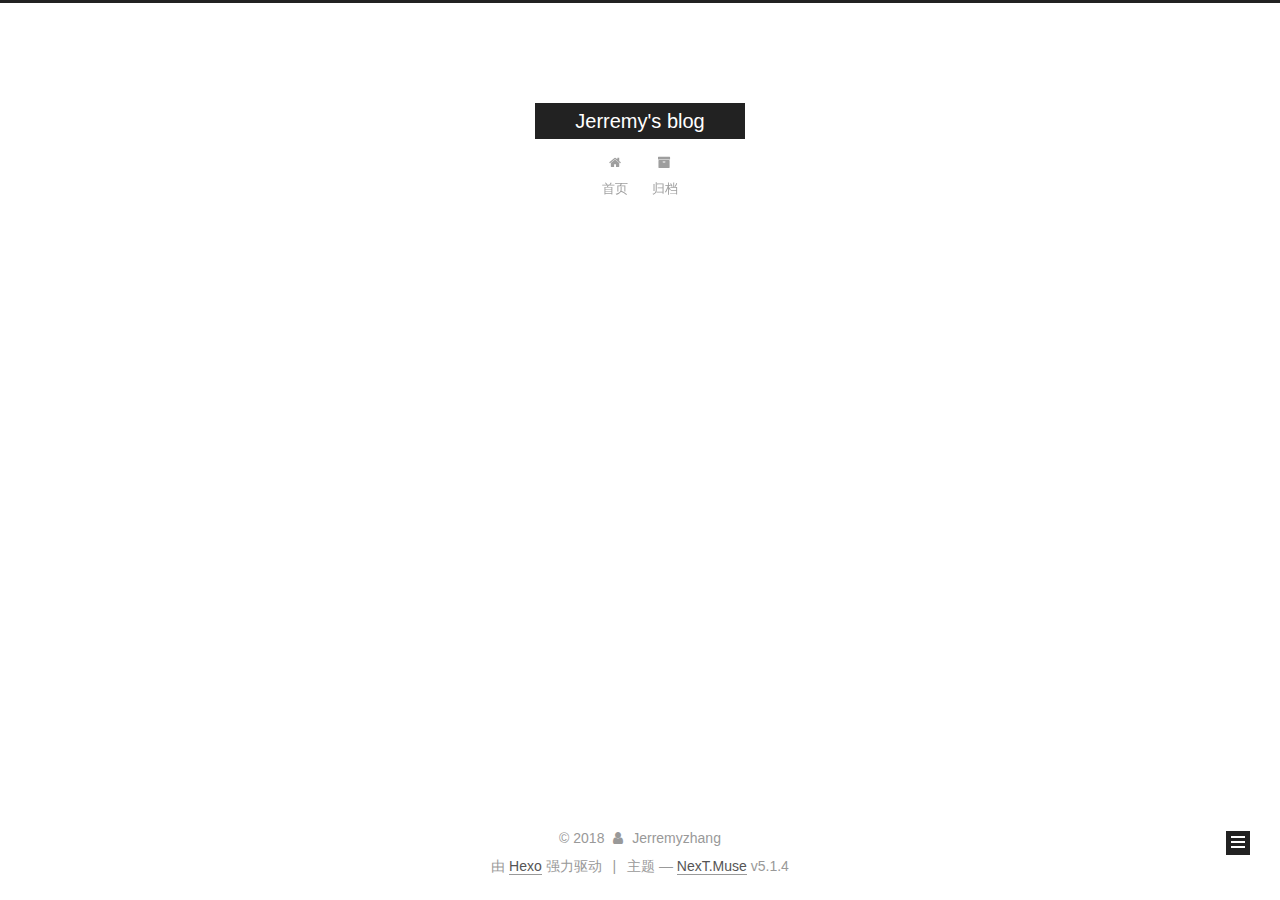
==== commit f1e69318: "Site updated: 2018-05-02 18:47:49" ====
--- a/archives/index.html
+++ b/archives/index.html
@@ -253,7 +253,7 @@
         
             <a class="post-title-link" href="/2018/05/02/capture-react-books/" itemprop="url">
               
-                <span itemprop="name">未命名</span>
+                <span itemprop="name">使用Puppteer抓取受限网站</span>
               
             </a>
         
--- a/css/main.css
+++ b/css/main.css
@@ -1822,7 +1822,7 @@
   width: 4px;
   height: 4px;
   border-radius: 50%;
-  background: #ffeb21;
+  background: #4d284b;
 }
 .links-of-blogroll {
   font-size: 13px;
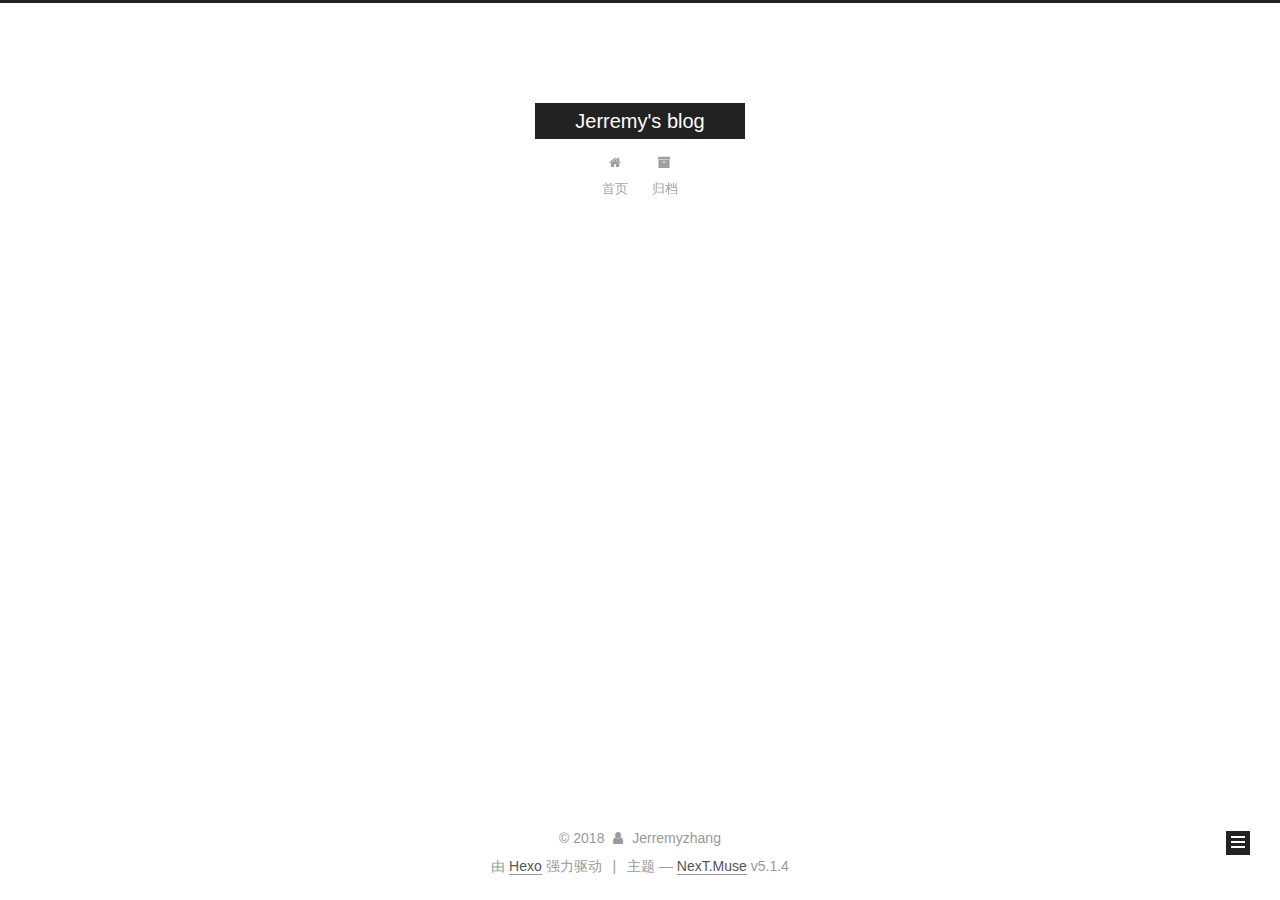
==== commit ab3f3315: "Site updated: 2018-05-04 12:25:48" ====
--- a/archives/index.html
+++ b/archives/index.html
@@ -227,7 +227,7 @@
         
           
         
-        嗯..! 目前共计 2 篇日志。 继续努力。
+        嗯..! 目前共计 3 篇日志。 继续努力。
       </span>
 
       
@@ -251,9 +251,46 @@
 
       <h2 class="post-title">
         
+            <a class="post-title-link" href="/2018/05/04/flyover-intro/" itemprop="url">
+              
+                <span itemprop="name">基于puppeteer的网络拦截工具flyover</span>
+              
+            </a>
+        
+      </h2>
+
+      <div class="post-meta">
+        <time class="post-time" itemprop="dateCreated"
+              datetime="2018-05-04T12:24:38+08:00"
+              content="2018-05-04" >
+          05-04
+        </time>
+      </div>
+
+    </header>
+  </article>
+
+
+
+      
+
+        
+        
+        
+
+        
+        
+
+        
+
+  <article class="post post-type-normal" itemscope itemtype="http://schema.org/Article">
+    <header class="post-header">
+
+      <h2 class="post-title">
+        
             <a class="post-title-link" href="/2018/05/02/capture-react-books/" itemprop="url">
               
-                <span itemprop="name">使用Puppteer抓取受限网站</span>
+                <span itemprop="name">使用Puppeteer抓取受限网站</span>
               
             </a>
         
@@ -362,7 +399,7 @@
               
                 <a href="/archives/">
               
-                  <span class="site-state-item-count">2</span>
+                  <span class="site-state-item-count">3</span>
                   <span class="site-state-item-name">日志</span>
                 </a>
               </div>
--- a/css/main.css
+++ b/css/main.css
@@ -1822,7 +1822,7 @@
   width: 4px;
   height: 4px;
   border-radius: 50%;
-  background: #4d284b;
+  background: #210375;
 }
 .links-of-blogroll {
   font-size: 13px;
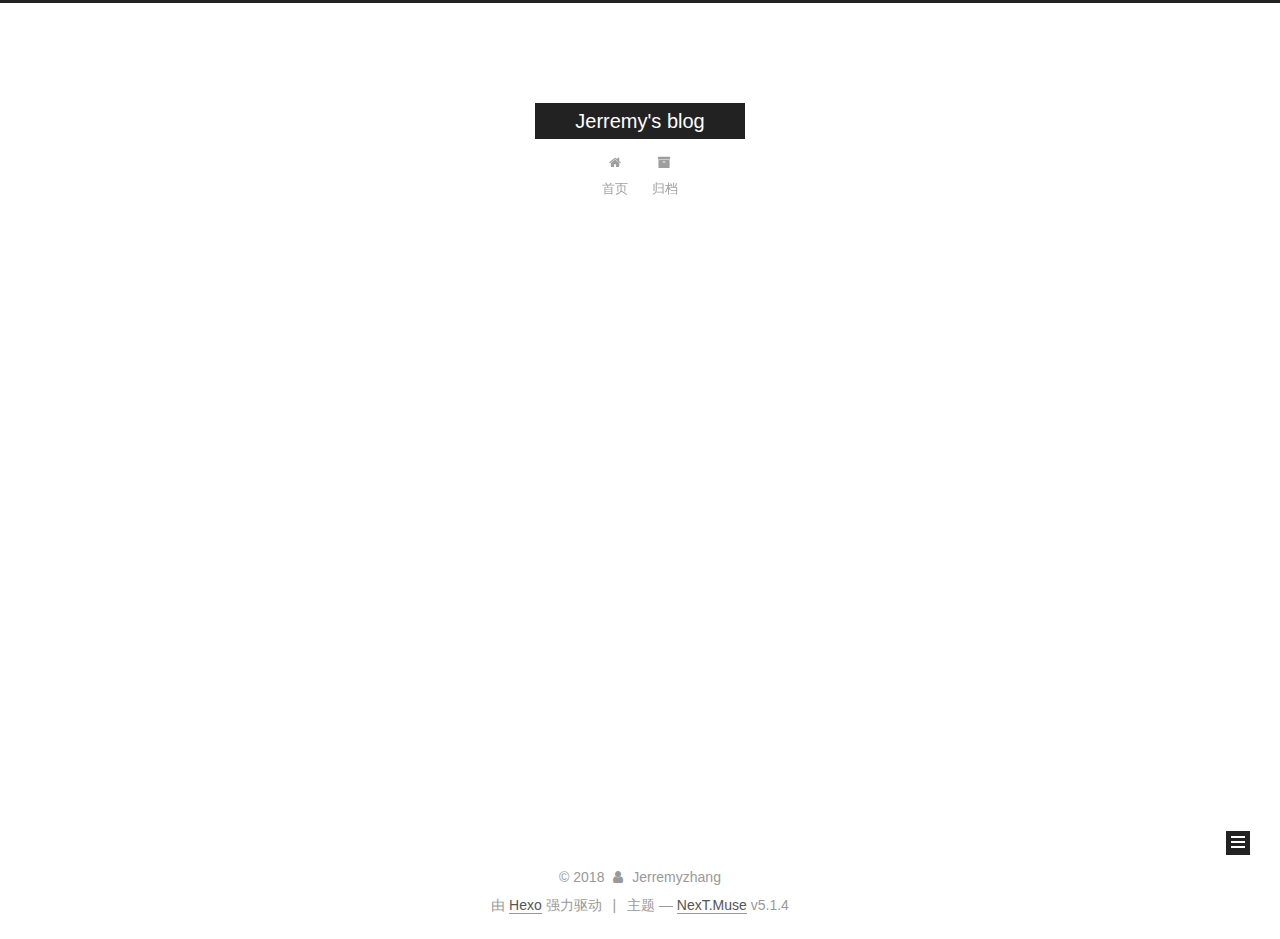
==== commit f620ad64: "Site updated: 2018-05-08 19:47:35" ====
--- a/archives/index.html
+++ b/archives/index.html
@@ -227,7 +227,7 @@
         
           
         
-        嗯..! 目前共计 3 篇日志。 继续努力。
+        嗯..! 目前共计 4 篇日志。 继续努力。
       </span>
 
       
@@ -241,6 +241,43 @@
           <div class="collection-title">
             <h1 class="archive-year" id="archive-year-2018">2018</h1>
           </div>
+        
+        
+
+        
+
+  <article class="post post-type-normal" itemscope itemtype="http://schema.org/Article">
+    <header class="post-header">
+
+      <h2 class="post-title">
+        
+            <a class="post-title-link" href="/2018/05/08/analog-login/" itemprop="url">
+              
+                <span itemprop="name">基于puppeteer模拟登录抓取页面</span>
+              
+            </a>
+        
+      </h2>
+
+      <div class="post-meta">
+        <time class="post-time" itemprop="dateCreated"
+              datetime="2018-05-08T19:45:44+08:00"
+              content="2018-05-08" >
+          05-08
+        </time>
+      </div>
+
+    </header>
+  </article>
+
+
+
+      
+
+        
+        
+        
+
         
         
 
@@ -399,7 +436,7 @@
               
                 <a href="/archives/">
               
-                  <span class="site-state-item-count">3</span>
+                  <span class="site-state-item-count">4</span>
                   <span class="site-state-item-name">日志</span>
                 </a>
               </div>
--- a/css/main.css
+++ b/css/main.css
@@ -1822,7 +1822,7 @@
   width: 4px;
   height: 4px;
   border-radius: 50%;
-  background: #210375;
+  background: #baff0a;
 }
 .links-of-blogroll {
   font-size: 13px;
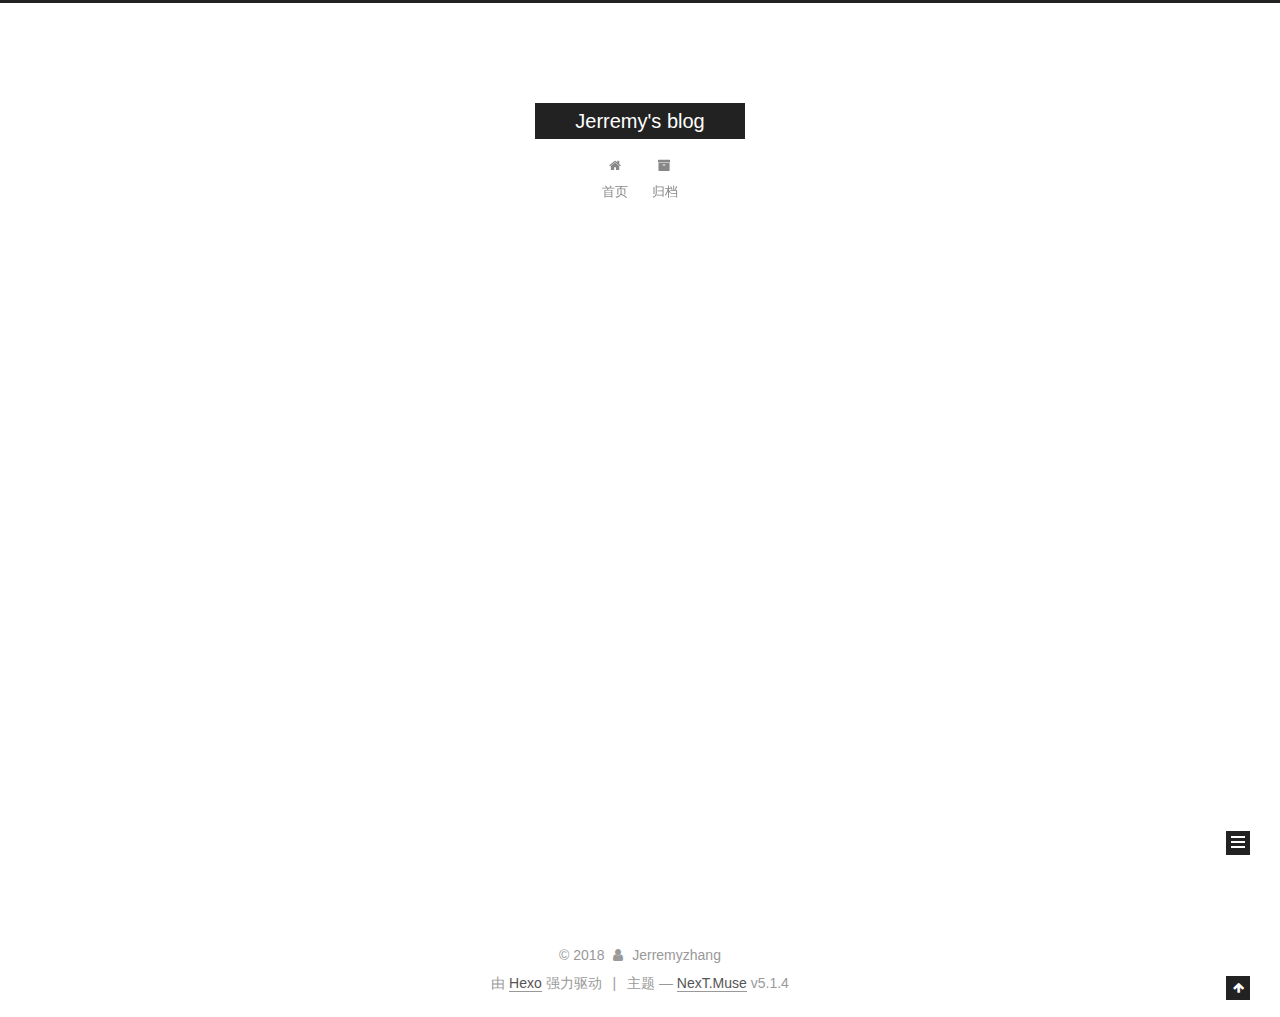
==== commit 1177a7e8: "Site updated: 2018-05-09 20:01:37" ====
--- a/archives/index.html
+++ b/archives/index.html
@@ -227,7 +227,7 @@
         
           
         
-        嗯..! 目前共计 4 篇日志。 继续努力。
+        嗯..! 目前共计 5 篇日志。 继续努力。
       </span>
 
       
@@ -241,6 +241,43 @@
           <div class="collection-title">
             <h1 class="archive-year" id="archive-year-2018">2018</h1>
           </div>
+        
+        
+
+        
+
+  <article class="post post-type-normal" itemscope itemtype="http://schema.org/Article">
+    <header class="post-header">
+
+      <h2 class="post-title">
+        
+            <a class="post-title-link" href="/2018/05/09/partial_shot/" itemprop="url">
+              
+                <span itemprop="name">Puppeteer实现选择性截图</span>
+              
+            </a>
+        
+      </h2>
+
+      <div class="post-meta">
+        <time class="post-time" itemprop="dateCreated"
+              datetime="2018-05-09T20:00:31+08:00"
+              content="2018-05-09" >
+          05-09
+        </time>
+      </div>
+
+    </header>
+  </article>
+
+
+
+      
+
+        
+        
+        
+
         
         
 
@@ -436,7 +473,7 @@
               
                 <a href="/archives/">
               
-                  <span class="site-state-item-count">4</span>
+                  <span class="site-state-item-count">5</span>
                   <span class="site-state-item-name">日志</span>
                 </a>
               </div>
--- a/css/main.css
+++ b/css/main.css
@@ -1822,7 +1822,7 @@
   width: 4px;
   height: 4px;
   border-radius: 50%;
-  background: #baff0a;
+  background: #ff30ff;
 }
 .links-of-blogroll {
   font-size: 13px;
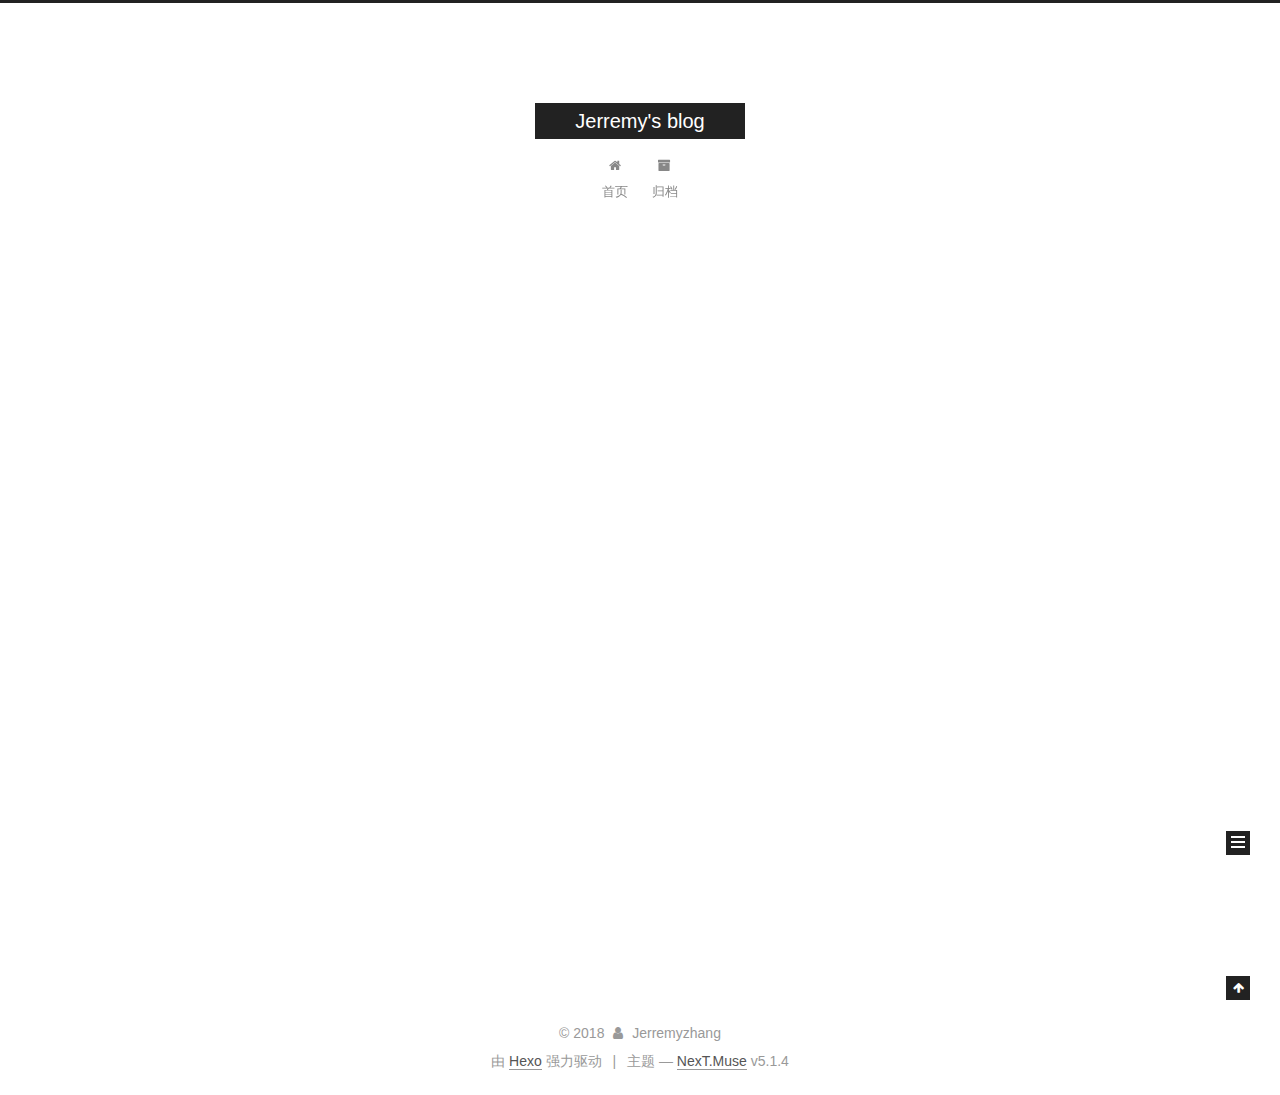
==== commit 500dcebe: "Site updated: 2018-05-19 23:11:17" ====
--- a/archives/index.html
+++ b/archives/index.html
@@ -227,7 +227,7 @@
         
           
         
-        嗯..! 目前共计 5 篇日志。 继续努力。
+        嗯..! 目前共计 6 篇日志。 继续努力。
       </span>
 
       
@@ -241,6 +241,43 @@
           <div class="collection-title">
             <h1 class="archive-year" id="archive-year-2018">2018</h1>
           </div>
+        
+        
+
+        
+
+  <article class="post post-type-normal" itemscope itemtype="http://schema.org/Article">
+    <header class="post-header">
+
+      <h2 class="post-title">
+        
+            <a class="post-title-link" href="/2018/05/19/scrawl_all_resource/" itemprop="url">
+              
+                <span itemprop="name">超越Ctrl+S保存页面所有资源</span>
+              
+            </a>
+        
+      </h2>
+
+      <div class="post-meta">
+        <time class="post-time" itemprop="dateCreated"
+              datetime="2018-05-19T23:10:07+08:00"
+              content="2018-05-19" >
+          05-19
+        </time>
+      </div>
+
+    </header>
+  </article>
+
+
+
+      
+
+        
+        
+        
+
         
         
 
@@ -473,7 +510,7 @@
               
                 <a href="/archives/">
               
-                  <span class="site-state-item-count">5</span>
+                  <span class="site-state-item-count">6</span>
                   <span class="site-state-item-name">日志</span>
                 </a>
               </div>
--- a/css/main.css
+++ b/css/main.css
@@ -1822,7 +1822,7 @@
   width: 4px;
   height: 4px;
   border-radius: 50%;
-  background: #ff30ff;
+  background: #ff06b5;
 }
 .links-of-blogroll {
   font-size: 13px;
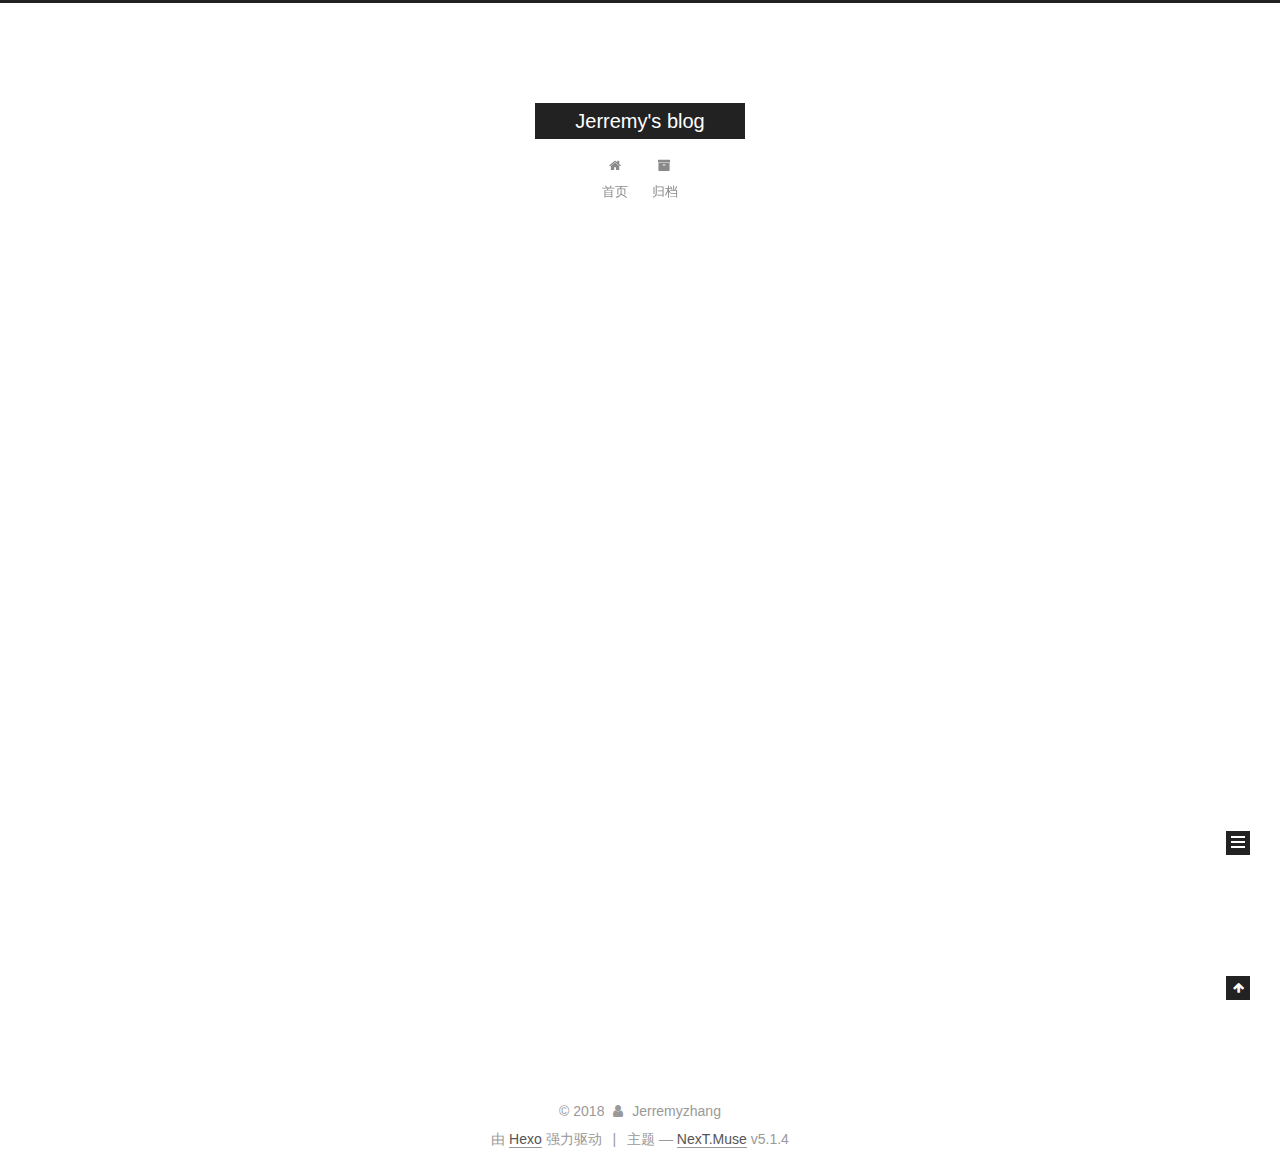
==== commit ce5b2c9b: "Site updated: 2018-05-31 23:55:21" ====
--- a/archives/index.html
+++ b/archives/index.html
@@ -227,7 +227,7 @@
         
           
         
-        嗯..! 目前共计 6 篇日志。 继续努力。
+        嗯..! 目前共计 7 篇日志。 继续努力。
       </span>
 
       
@@ -241,6 +241,43 @@
           <div class="collection-title">
             <h1 class="archive-year" id="archive-year-2018">2018</h1>
           </div>
+        
+        
+
+        
+
+  <article class="post post-type-normal" itemscope itemtype="http://schema.org/Article">
+    <header class="post-header">
+
+      <h2 class="post-title">
+        
+            <a class="post-title-link" href="/2018/05/31/server_render_chart/" itemprop="url">
+              
+                <span itemprop="name">实现node端渲染图表的简单方案</span>
+              
+            </a>
+        
+      </h2>
+
+      <div class="post-meta">
+        <time class="post-time" itemprop="dateCreated"
+              datetime="2018-05-31T22:38:47+08:00"
+              content="2018-05-31" >
+          05-31
+        </time>
+      </div>
+
+    </header>
+  </article>
+
+
+
+      
+
+        
+        
+        
+
         
         
 
@@ -510,7 +547,7 @@
               
                 <a href="/archives/">
               
-                  <span class="site-state-item-count">6</span>
+                  <span class="site-state-item-count">7</span>
                   <span class="site-state-item-name">日志</span>
                 </a>
               </div>
--- a/css/main.css
+++ b/css/main.css
@@ -1822,7 +1822,7 @@
   width: 4px;
   height: 4px;
   border-radius: 50%;
-  background: #ff06b5;
+  background: #ed868e;
 }
 .links-of-blogroll {
   font-size: 13px;
